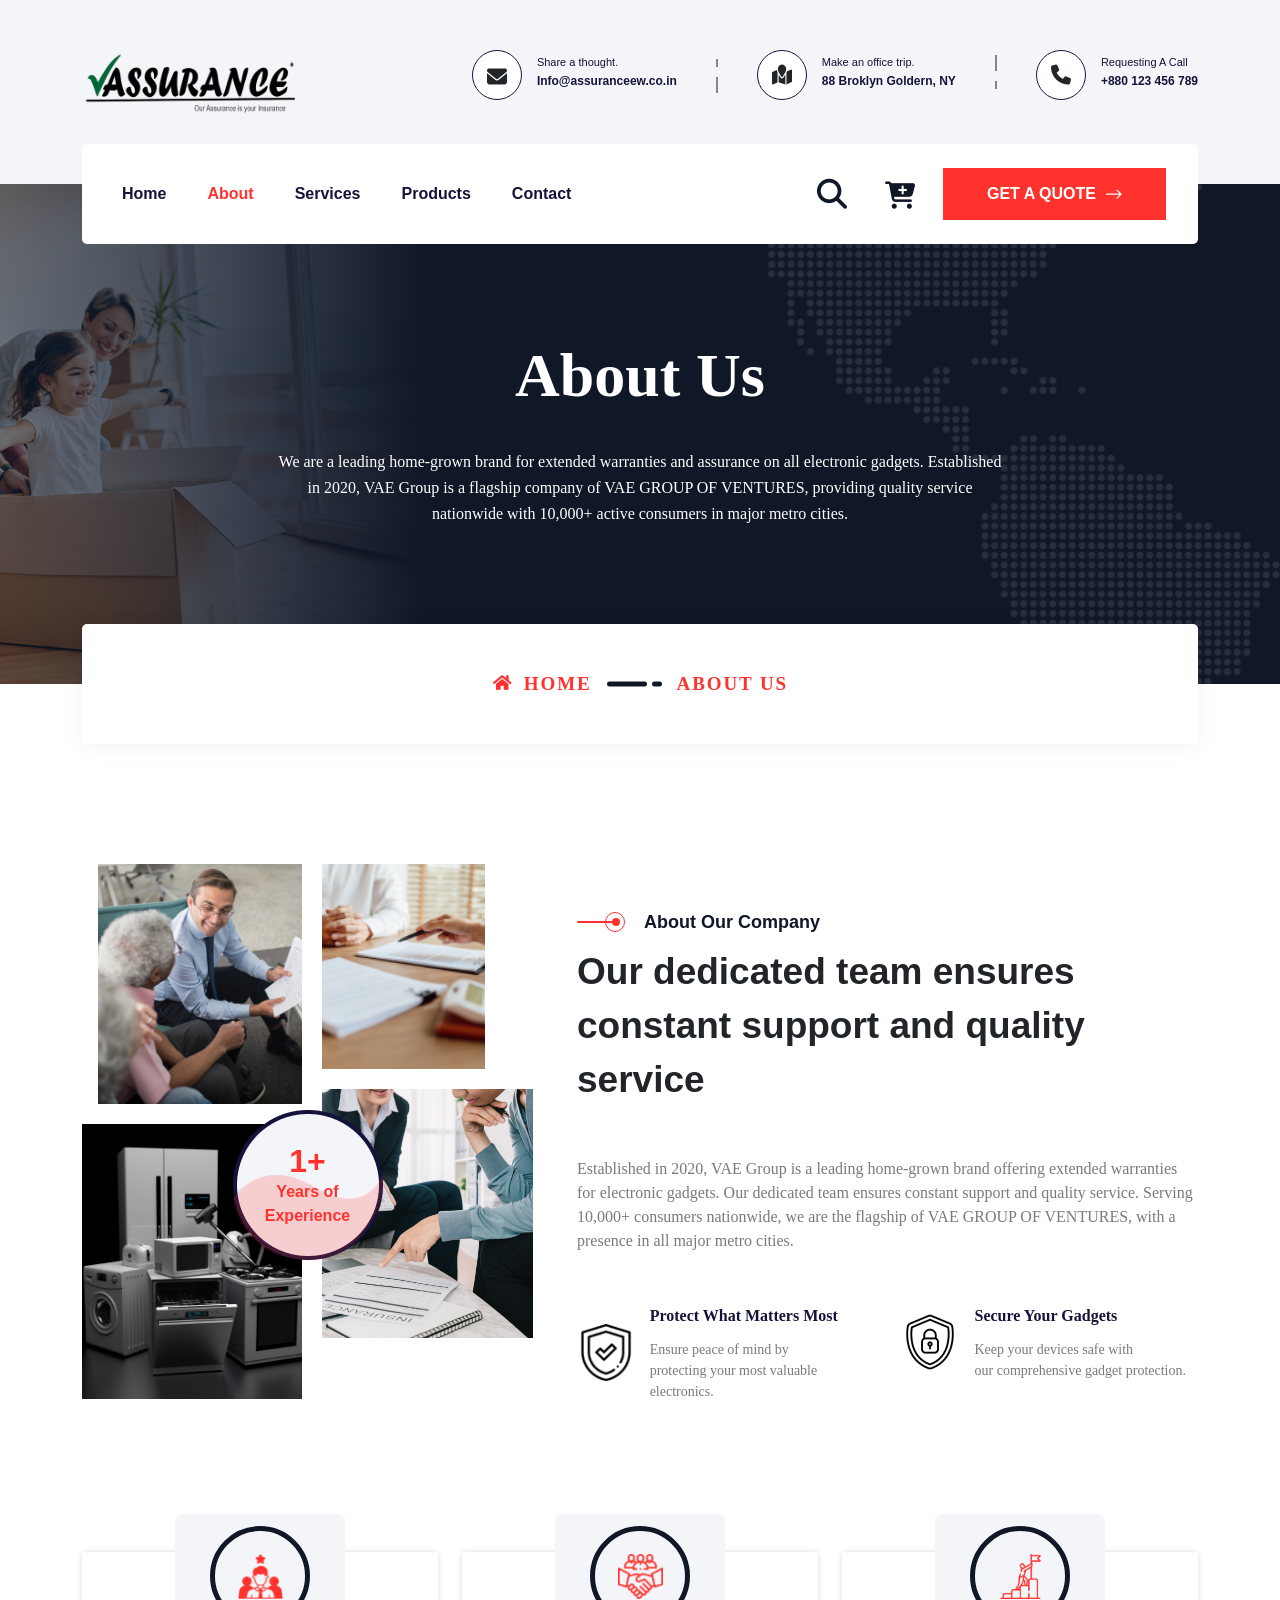
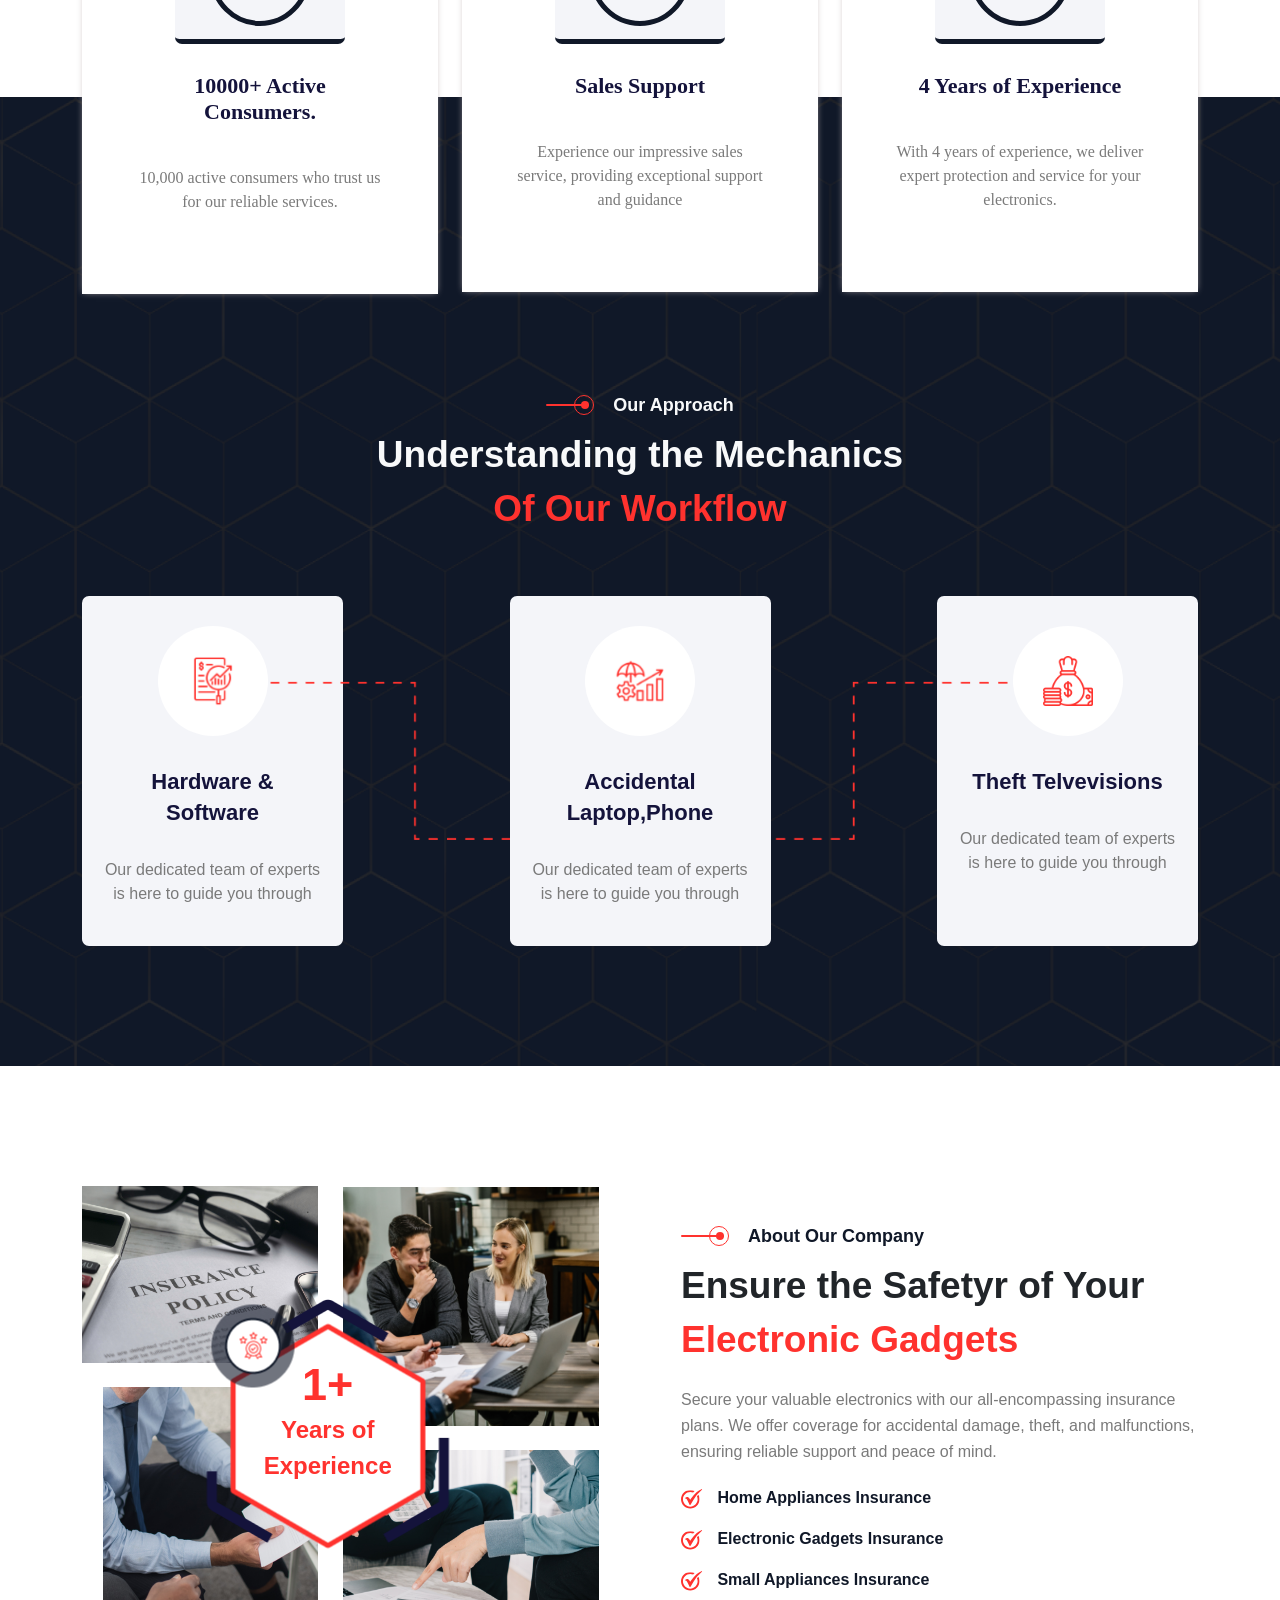
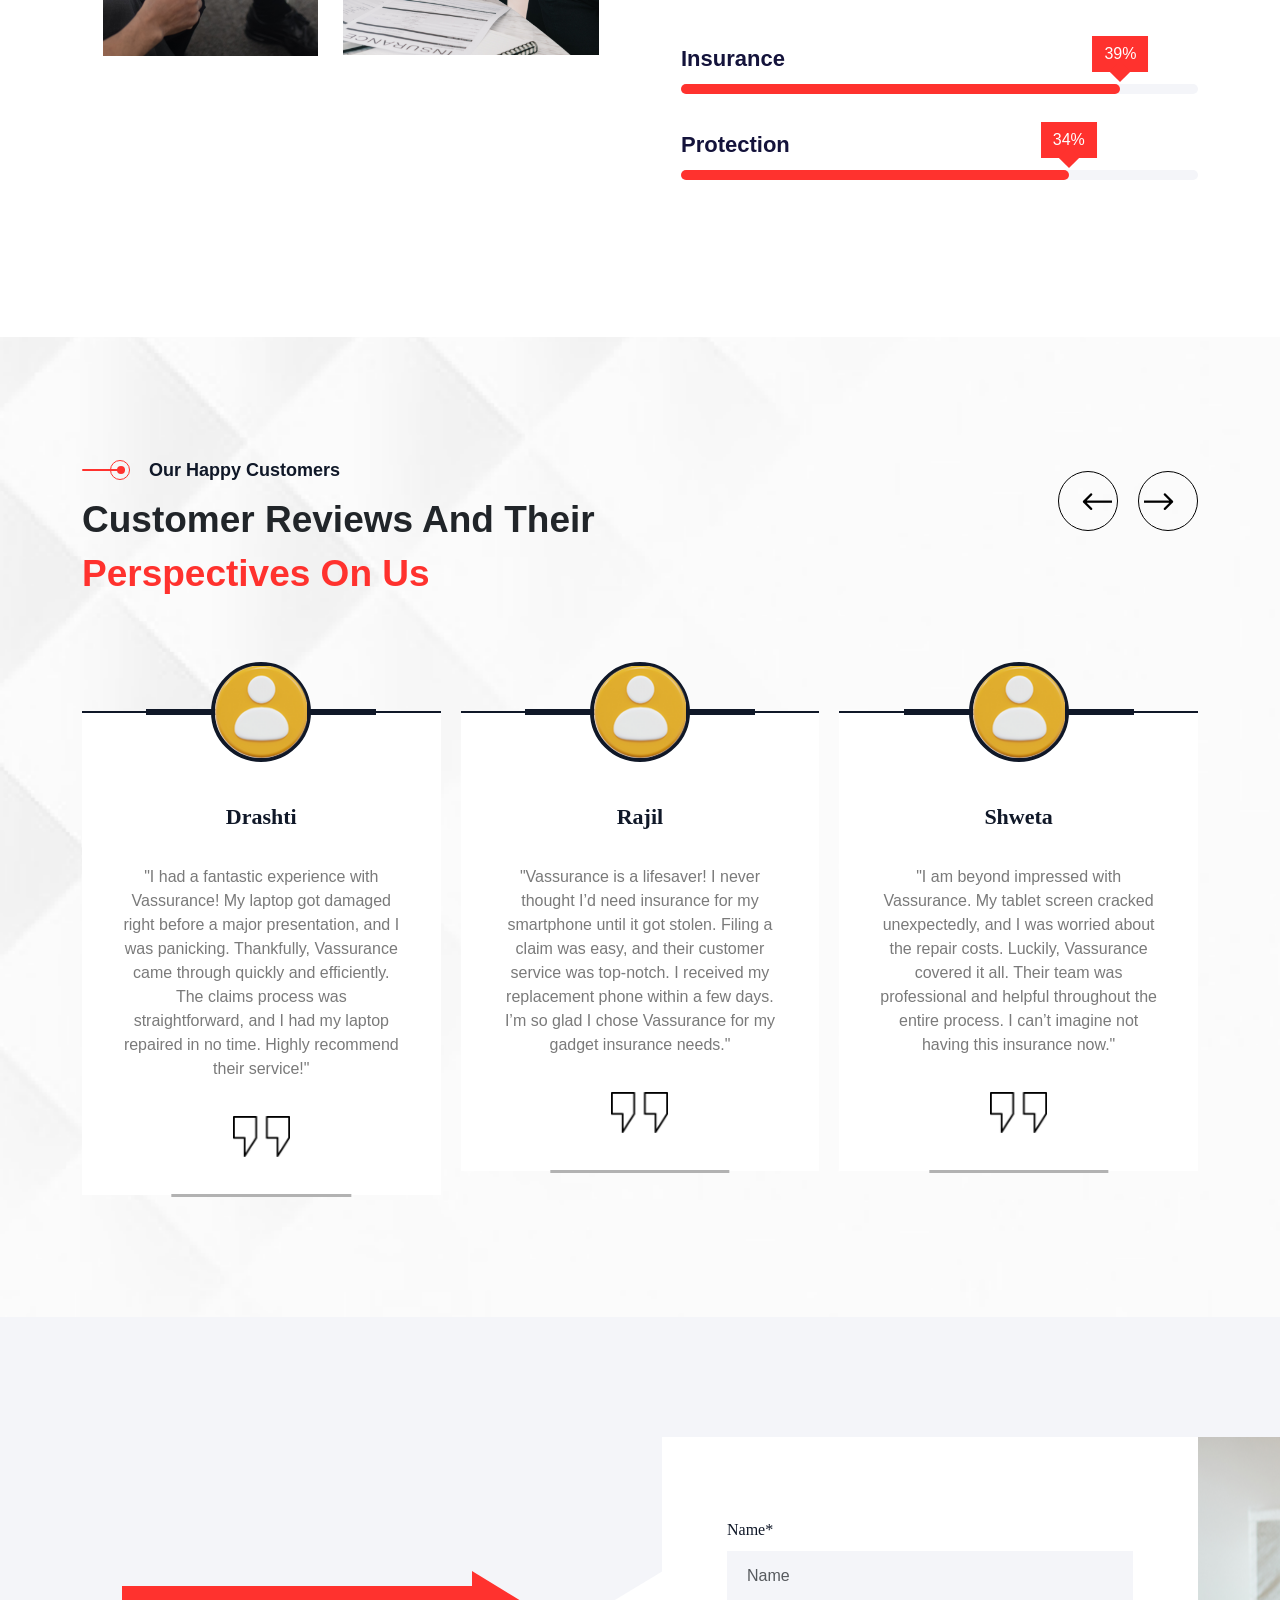
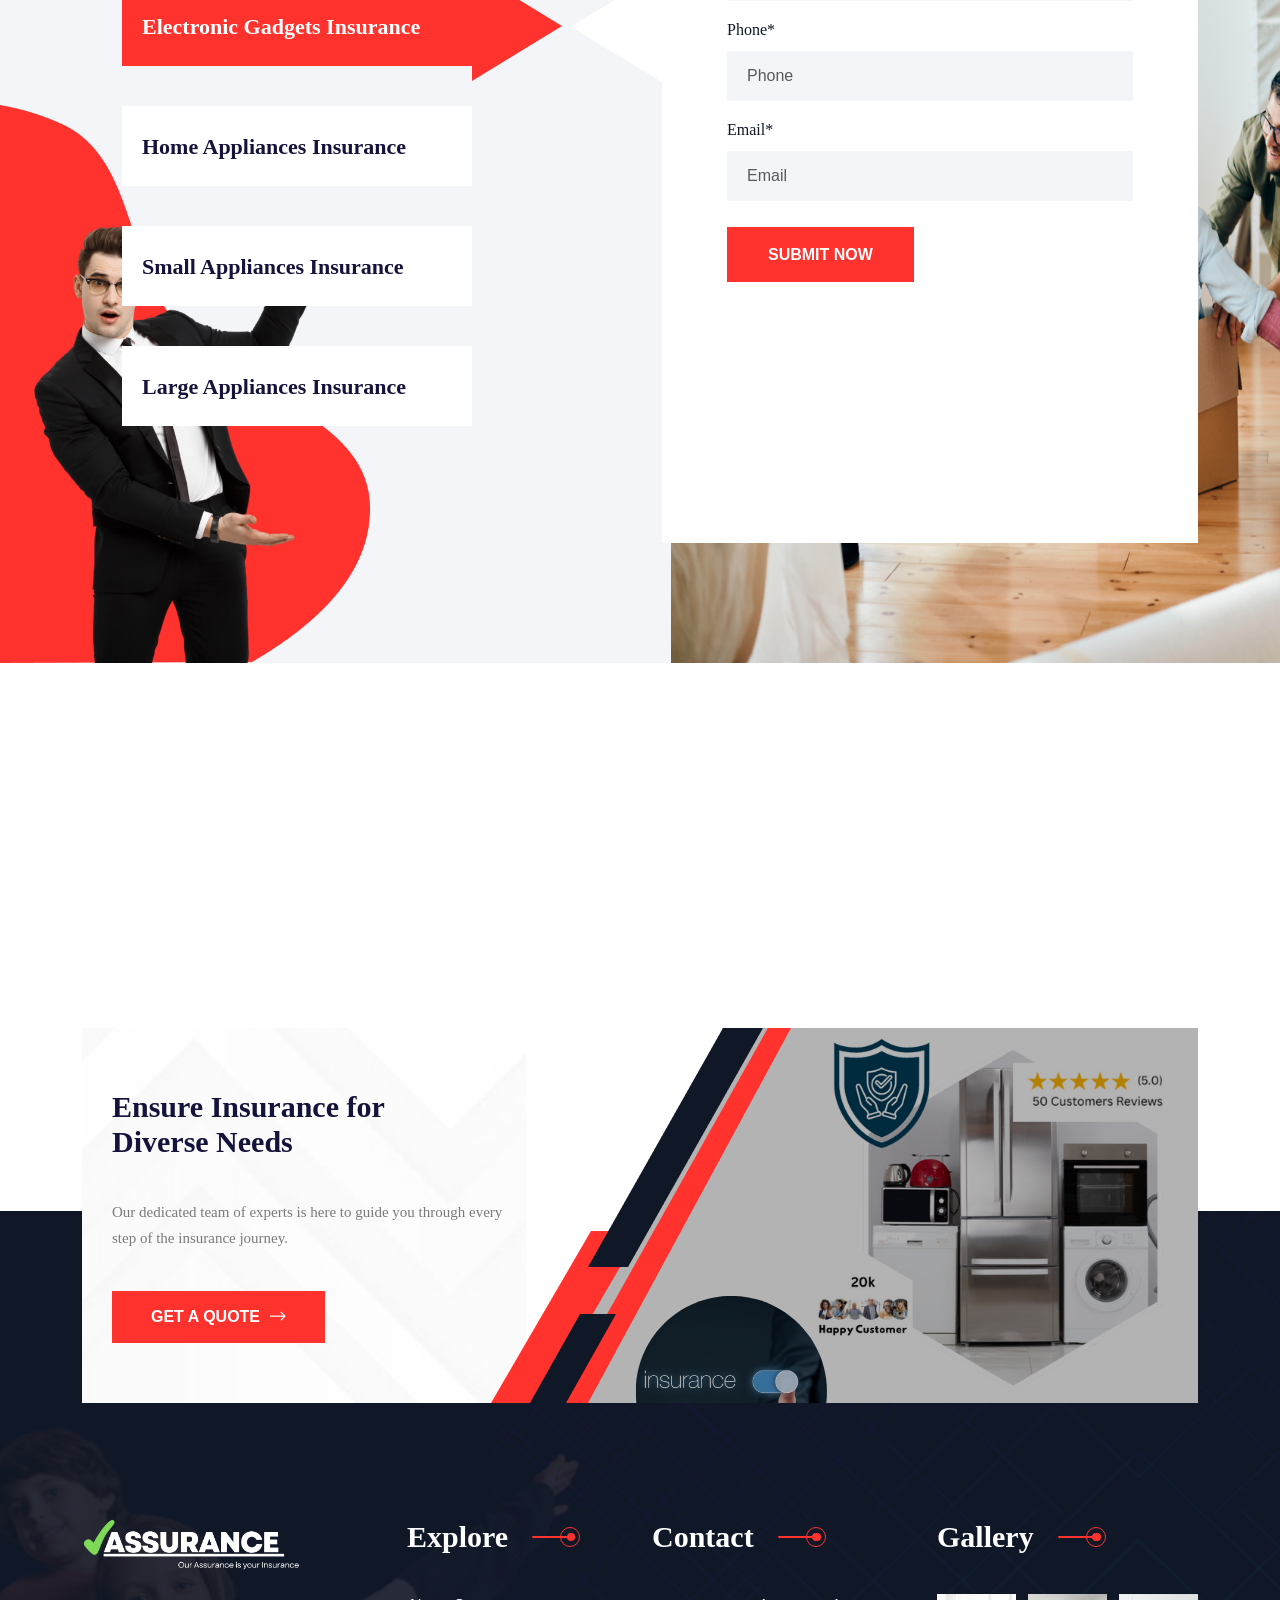
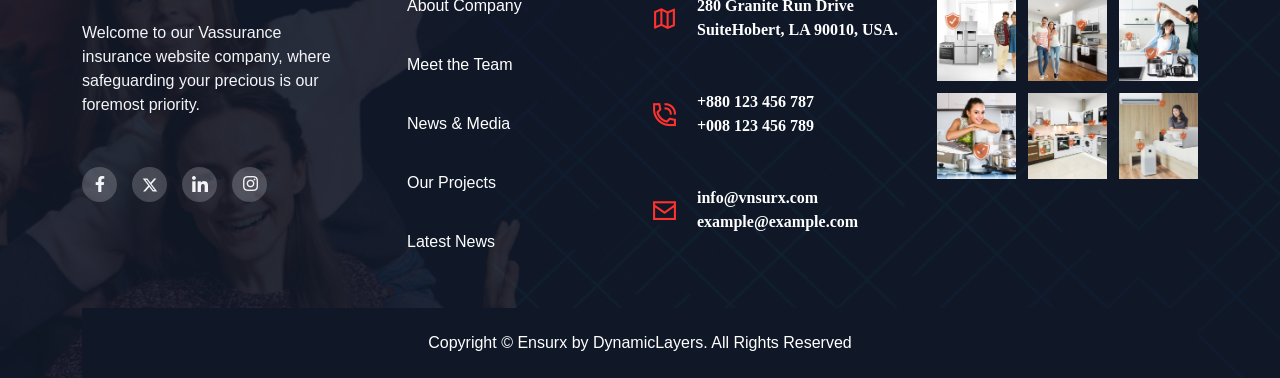
==== about.html @ a8f64250 "insurance logo" ====
<!doctype html>
<html lang="en">
  <head>
    <!-- ======= (REQUIRED META TAGS) ======= -->
    <meta charset="utf-8">
    <meta name="viewport" content="width=device-width, initial-scale=1">

    <!-- ======= (SITE TITLE) ======= -->
    <title>Vassurance - About</title>

    <!-- ======= (SITE ICON) ======= -->
    <link rel="icon" href="assets/images/icon/site-logo.png">

    <!-- ======= (BOOTSTRAP CSS FILE) ======= -->
    <link href="assets/css/bootstrap.min.css" rel="stylesheet">

    <!-- ======= (GOOGLE FONT CSS FILE) ======= -->
    <link rel="stylesheet" href="assets/css/google.font.css">

    <!-- ======= (ICONLY ICON FILE) ======= -->
    <link rel="stylesheet" href="assets/ensurx-font/iconly.min.css">
    
    <!-- ======= (OWL CAROUSEL CSS) ======= -->
    <link rel="stylesheet" href="assets/css/owl.carousel.min.css">
    <link rel="stylesheet" href="assets/css/owl.theme.default.min.css">

    <!-- ======= (CUSTOM CSS FILE) ======= -->
    <link rel="stylesheet" href="assets/css/style.css">

    <!-- ======= (CUSTOM RESPONSIVE CSS) ======= -->
    <link rel="stylesheet" href="assets/css/media.css">
  </head>

  <body>

    <!-- ======= (HEADER START) ======= -->
    <header id="home">

      <div class="top_header">
        <div class="container">
          <div class="row">
            
            <div class="col-md-3">
              <div class="main_logo">
                <a href="#"> <img src="assets/images/logo/logo1.png" class="img-fluid" alt="logo"> </a>
            </div>
            </div>

            <div class="col-md-9 ms-auto">
              <div class="header_info_wrapper">

                <div class="header_info ">
                    <div class="icon">
                        <i class="ensurx-mail"></i>
                    </div>
                    <div class="content">
                        <h3>Share a thought.</h3>
                        <a href="mailto:example@info.com"> Info@assuranceew.co.in</a>
                    </div>
                </div>

                <div class="header_info info_divider">
                    <div class="icon">
                        <i class="ensurx-location"></i>
                    </div>
                    <div class="content">
                        <h3>Make an office trip.</h3>
                        <a href="#">88 Broklyn Goldern, NY</a> 
                    </div> 
                    <span class="divider_big"></span>       
                    <span class="divider_small"></span>
                </div>

                <div class="header_info info_divider">
                    <div class="icon">
                        <i class="ensurx-call"></i>
                    </div>
                    <div class="content">
                        <h3>Requesting A Call</h3>
                        <a href="tel:(880)123456789">+880 123 456 789</a> 
                    </div>
                    <span class="divider_small_2"></span>
                    <span class="divider_big_2"></span>
                </div>
              </div>
            </div>

          </div>
        </div>
      </div>

      <div class="main_header">
        <nav class="navbar navbar-expand-lg">
            <div class="container">
              <a class="navbar-brand" href="#"><img src="assets/images/logo/logo.png" class="img-fluid" alt=""></a>
              <button class="navbar-toggler" type="button" data-bs-toggle="collapse" data-bs-target="#navbarSupportedContent" aria-controls="navbarSupportedContent" aria-expanded="false" aria-label="Toggle navigation">
                <span class="navbar-toggler-icon"></span>
              </button>
    
              <div class="nav_main collapse navbar-collapse" id="navbarSupportedContent">
                <ul class="navbar-nav me-auto mb-2 mb-lg-0">
                  <li class="nav-item">
                    <a class="nav-link " href="index.html">Home</a>
                  </li>
                  <li class="nav-item">
                    <a class="nav-link active" href="about.html">About</a>
                  </li>
                  <li class="nav-item">
                    <a class="nav-link " href="service-details.html">Services</a>
                  </li> 
                  <li class="nav-item">
                    <a class="nav-link " href="projects.html">Products</a>
                  </li>
                  
                  <li class="nav-item">
                    <a class="nav-link" href="contact.html">Contact</a>
                  </li>
                </ul>
                <form class="d-flex navbar_buttons" role="search">
                  <div class="search-bar">
                    <input  class="search-input" placeholder="Search here..." tabindex="0">
                  <a href="#" class="search-submit"><i class="ensurx-search"></i></a>
                  </div>
                  <button class="btn" type="submit"><i class="ensurx-cart"></i></button>
                  <a href="#" class="common_btn">Get A Quote<i class="ensurx-arrow-right"></i></a>
                </form>
              </div>
            </div>
          </nav>
    </div>
    </header>
    <!-- ======= (HEADER END) ======= -->

<main class="about_page_id">
      <!-- ======= (COMMON-BANNER SECTION START) ======= -->
      <section class="common_banner_section">

        <div class="common_banner_content">
           <div class="container">
            <div class="row justify-content-center">
                <div class="col-md-8">
                    <div class="common_banner_content">
                        <h1>About Us</h1>
                        <p>We are a leading home-grown brand for extended warranties and assurance on all electronic gadgets. Established in 2020, VAE Group is a flagship company of VAE GROUP OF VENTURES, providing quality service nationwide with 10,000+ active consumers in major metro cities.</p>
                    </div>
                </div>
            </div>
           </div>
        </div>

        <div class="common_banner_bottom">
            <div class="container">
                <div class="row">
                    <div class="col-md-12">
                        <div class="common_banner_bottom_content">
                            <div class="text_home common_divider">
                                <div class="icon">
                                  <i class="ensurx-home"></i>
                                </div>
                                <a href="index.html">home</a>
                            </div>
                            <div class="text_home">
                                <a href="about.html">About Us</a>
                            </div>
                        </div>
                    </div>
                </div>
            </div>
        </div>

        

</section>
 <!-- ======= (COMMON-BANNER SECTION END) ======= -->
  
    
    <!-- ======= (ABOUT COMPANY SECTION START) ======= -->
    <section class="about_company_section">
        <div class="container">
            <div class="row align-items-center">
                <div class="col-md-12 col-lg-5">
                    <div class="company_left_wrapper">
                        <div class="company_separate_left">
                            <img src="assets/images/img/about-company-left-top.png" class="img-fluid ms-3" alt="">
                            <img src="assets/images/img/about-company-left-bottom.png" class="img-fluid" alt="">
                        </div>
                        <div class="company_left_middle text-center">
                            <h2><span class="counter">4</span><span>+</span></h2>
                            <p>Years of <br> Experience</p>
                        </div>
                        <div class="company_separate_right">
                            <img src="assets/images/img/about-company-shape.png" class="img-fluid me-5" alt="">
                            <img src="assets/images/img/about-company-left-right.png" class="img-fluid" alt="">
                        </div>

                    </div>
                </div>
                <div class="col-md-12 col-lg-7 mt-5">
                    <div class="company_right_main">
                        <div class="common_heading">
                            <div class="title_style justify-content-start">
                              <span></span><h3>About Our Company</h3>
                            </div>
                            <h2>Our dedicated team ensures <br> constant support and quality service <span>  </span> </h2>
                        </div>
                        <p>Established in 2020, VAE Group is a leading home-grown brand offering extended warranties for electronic gadgets. Our dedicated team ensures constant support and quality service. Serving 10,000+ consumers nationwide, we are the flagship of VAE GROUP OF VENTURES, with a presence in all major metro cities. </p>
                        <div class="company_right_item">
                            <div class="row">
                                <div class="col-md-6">
                                    <div class="company_right_item_wrapper">
                                        <div class="company_right_icon">
                                            <img src="assets/images/icon/shield.png" class="img-fluid" alt="">
                                        </div>
                                        <div class="company_right_content">
                                            <h6>Protect What Matters Most</h6>
                                            <p>Ensure peace of mind by <br> protecting your most valuable electronics. </p>
                                        </div>
                                    </div>
                                </div>
                                <div class="col-md-6">
                                    <div class="company_right_item_wrapper">
                                        <div class="company_right_icon">
                                            <img src="assets/images/icon/shield1.png" class="img-fluid" alt="">
                                        </div>
                                        <div class="company_right_content">
                                            <h6>Secure Your Gadgets</h6>
                                            <p>Keep your devices safe with <br> our comprehensive gadget protection. </p>
                                        </div>
                                    </div>
                                </div>
                            </div>
                        </div>
                    </div>
                </div>
            </div>
        </div>
    </section>
    <!-- ======= (ABOUT COMPANY SECTION END) ======= -->

    <!-- ======= (MECHANICS SECTION START) ======= -->
    <div class="mechanics_section_wrapper">
        
            <!-- ======= (WORKING PROCESS SECTION START) ======= -->
            <section class="working_process_section">
            <div class="container">
            <div class="row">
                <div class="col-md-8 m-auto text-light">
                <div class="common_heading text-center">
                    <div class="title_style">
                    <span></span><h3 class="text-light">Our Approach</h3>
                    </div>
                    <h2> Understanding the Mechanics <br> <span> Of Our Workflow</span> </h2>
                </div>
                </div>
            </div>
            <div class="working_process_wrapper">
                <div class="working_line">
                <img src="assets/images/bg/working-line.png" class="img-fluid" alt="">
                </div>
                <div class="row justify-content-between">
    
                <div class="col-md-3 text-center">
                    <div class="working_item">
                    <div class="working_icon ">
                        <img src="assets/images/icon/working-icon1.svg" class="img-fluid" alt="">
                    </div>
                    <h4>Hardware & Software</h4>
                    <p>Our dedicated team of experts is here to guide you through</p>
                    </div>
                </div>
    
                <div class="col-md-3 z-0 text-center">
                    <div class="working_item">
                    <div class="working_icon ">
                        <img src="assets/images/icon/working-icon2.svg" class="img-fluid" alt="">
                    </div>
                    <h4>Accidental Laptop,Phone</h4>
                    <p>Our dedicated team of experts is here to guide you through</p>
                    </div>
                </div>
    
                <div class="col-md-3 text-center">
                    <div class="working_item z-1">
                    <div class="working_icon">
                        <img src="assets/images/icon/working-icon3.svg" class="img-fluid" alt="">
                    </div>
                    <h4>Theft Telvevisions </h4>
                    <p>Our dedicated team of experts is here to guide you through</p>
                    </div>
                </div>
    
                </div>
            </div>
            </div>
            </section>
            <!-- ======= (WORKING PROCESS SECTION END) ======= -->

            <section class="mechanics_section">
                <div class="container">
                    <div class="row gy-5 justify-content-around">
                        <div class="col-md-6 col-lg-4">
                            <div class="mechanics_item">
                                <div class="mechanics_icon_wrapper">
                                   <div class="mechanics_icon">
                                    <img src="assets/images/icon/mechanics-item1.svg" class="img-fluid" alt="">
                                   </div>
                                </div>
                                <h4>10000+ Active<br>Consumers. </h4>
                                <p>10,000 active consumers who trust us for our reliable services.</p>
                            </div>
                        </div>
                        <div class="col-md-6 col-lg-4" >
                            <div class="mechanics_item">
                                <div class="mechanics_icon_wrapper">
                                   <div class="mechanics_icon">
                                    <img src="assets/images/icon/mechanics-item2.svg" class="img-fluid" alt="">
                                   </div>
                                </div>
                                <h4>Sales Support</h4>
                                <p>Experience our impressive sales service, providing exceptional support and guidance</p>
                            </div>
                        </div>
                        <div class="col-md-6 col-lg-4">
                            <div class="mechanics_item">
                                <div class="mechanics_icon_wrapper">
                                   <div class="mechanics_icon">
                                    <img src="assets/images/icon/mechanics-item3.svg" class="img-fluid" alt="">
                                   </div>
                                </div>
                                <h4>4 Years of Experience</h4>
                                <p>With 4 years of experience, we deliver expert protection and service for your electronics.</p>
                            </div>
                        </div>
                    </div>
                </div>
            </section>

    </div>
    <!-- ======= (MECHANICS SECTION END) ======= -->
       <!-- ======= (ABOUT SECTION START) ======= -->
    <section class="about_section">
      <div class="container">
        <div class="row">
          <div class="col-lg-6 col-md-12">
            <div class="about_left">

              <div class="separate_left">
                <img src="assets/images/img/about1.png" class="img-fluid mb-4 text-right" alt="">
                <img src="assets/images/img/about3.png" class="img-fluid" alt="">
              </div>

              <div class="separate_right">
                <img src="assets/images/img/about2.png" class="img-fluid mb-4 " alt="">
                <img src="assets/images/img/about4.png" class="img-fluid" alt="">
              </div>

              <div class="about_left_middle">
                <div class="about_left_middle_wrapper">
                  <img src="assets/images/bg/about-left-shape.png" class="img-fluid about_left_shape" alt="">
                  <img src="assets/images/bg/about-left-bg.png" class="img-fluid about_left_bg" alt="">
                  <img src="assets/images/icon/about-left-icon.png" class="img-fluid about_left_icon" alt="">
                  <div class="about_left_counter text-center">
                    <h2><span class="counter">4</span><span>+</span></h2>
                    <p>Years of <br> Experience</p>
                  </div>
                </div>
              </div>
             
              
            </div>
          </div>
          <div class="col-lg-6 col-md-12">
            <div class="about_right">

              <div class="common_heading">
                <div class="title_style ">
                  <span></span><h3>About Our Company</h3>
                </div>
                <h2> Ensure the Safetyr of Your<br> <span> Electronic Gadgets </span> </h2>
               </div>
              
               <p>Secure your valuable electronics with our all-encompassing insurance plans. We offer coverage for accidental damage, theft, and malfunctions, ensuring reliable support and peace of mind.</p>

               <div class="list_group">
                <ul class="p-0">
                  <li><img src="assets/images/icon/tick-mark.svg" class="img-fluid" alt=""> Home Appliances Insurance</li>
                  <li><img src="assets/images/icon/tick-mark.svg" class="img-fluid" alt=""> Electronic Gadgets Insurance</li>
                  <li><img src="assets/images/icon/tick-mark.svg" class="img-fluid" alt=""> Small Appliances Insurance</li>
                </ul>
               </div>

               <div class="about_progress_bar">

                <div class="skill-main">
                  <div class="skill-wrrap">
                    <div class="skill-name">Insurance</div>
                    <div class="skill-bar">
                      <div class="skill-per" data-per="85"></div>
                    </div>
                  </div>
            
                  <div class="skill-wrrap">
                    <div class="skill-name">Protection</div>
                    <div class="skill-bar">
                      <div class="skill-per" data-per="75"></div>
                    </div>
                  </div>
                </div>

               </div>

            </div>
          </div>
        </div>
      </div>
    </section>
     <!-- ======= (ABOUT SECTION END) ======= -->
    <!-- ======= (MECHANICS SECTION END) ======= -->

    

    <!-- ======= (CUSTOMER REVIEW SECTION START) ======= -->
    <section class="customer_review_section">
        <div class="container">
            <div class="col-md-12">
                <div class="customer_review_main">
                    <div class="common_heading">
                        <div class="title_style ">
                          <span></span><h3>Our Happy Customers</h3>
                        </div>
                        <h2>Customer Reviews And Their  <br><span>Perspectives On Us </span> </h2>
                       </div>
                       <div class="review_carousel owl-carousel">
                        <div class="review_item">
                            <div class="review_author">
                                <div class="review_author_line">
                                    <img src="assets/images/avatar/review.png" class="img-fluid" alt="">
                                </div>
                            </div>
                            <h4>Drashti</h4>
                            
                            <p>"I had a fantastic experience with Vassurance! My laptop got damaged right before a major presentation, and I was panicking. Thankfully, Vassurance came through quickly and efficiently. The claims process was straightforward, and I had my laptop repaired in no time. Highly recommend their service!" </p>
                           <div class="review_quote ">
                            <img src="assets/images/icon/quote-red.svg" class="img-fluid" alt="">
                           </div>
                        </div>
                        <div class="review_item">
                            <div class="review_author">
                                <div class="review_author_line">
                                    <img src="assets/images/avatar/review.png" class="img-fluid" alt="">
                                </div>
                            </div>
                            <h4>Rajil</h4>
                            
                            <p>"Vassurance is a lifesaver! I never thought I’d need insurance for my smartphone until it got stolen. Filing a claim was easy, and their customer service was top-notch. I received my replacement phone within a few days. I’m so glad I chose Vassurance for my gadget insurance needs." </p>
                           <div class="review_quote ">
                            <img src="assets/images/icon/quote-red.svg" class="img-fluid" alt="">
                           </div>
                        </div>
                        <div class="review_item">
                            <div class="review_author">
                                <div class="review_author_line">
                                    <img src="assets/images/avatar/review.png" class="img-fluid" alt="">
                                </div>
                            </div>
                            <h4>Shweta</h4>
                            
                            <p>"I am beyond impressed with Vassurance. My tablet screen cracked unexpectedly, and I was worried about the repair costs. Luckily, Vassurance covered it all. Their team was professional and helpful throughout the entire process. I can’t imagine not having this insurance now."</p>
                           <div class="review_quote ">
                            <img src="assets/images/icon/quote-red.svg" class="img-fluid" alt="">
                           </div>
                        </div>
                        <div class="review_item">
                            <div class="review_author">
                                <div class="review_author_line">
                                    <img src="assets/images/avatar/review.png" class="img-fluid" alt="">
                                </div>
                            </div>
                            <h4>Ridhima</h4>
                           
                            <p>"Vassurance provides excellent coverage and outstanding customer service. My gaming console malfunctioned, and Vassurance made the repair process hassle-free. The claim was approved quickly, and I was back to gaming in no time. If you own expensive gadgets, Vassurance is a must-have!" </p>
                           <div class="review_quote ">
                            <img src="assets/images/icon/quote-red.svg" class="img-fluid" alt="">
                           </div>
                        </div>
                       </div>
                </div>
            </div>
        </div>
    </section>
    <!-- ======= (CUSTOMER REVIEW SECTION START) ======= -->

    <!-- ======= (CONTACT SECTION START) ======= -->
    <section class="contact_section">
      <div class="contact_bottom">
        <img src="assets/images/bg/contact-shape.png" class="img-fluid" alt="">
      </div>
      <div class="contact_man">
        <img src="assets/images/bg/contact-man.png" class="img-fluid" alt="">
      </div>

      <div class="container">
        <div class="row align-items-center">
          
          <div class="col-lg-6 col-md-12">
          
            <div class="contact_left nav nav-tabs ms-auto " id="nav-tab" role="tablist">

              <div class="insurance_wrapper nav-link active" id="life_insure_tab" data-bs-toggle="tab" data-bs-target="#life_insure"  role="tab" aria-controls="life_insure" aria-selected="true">
                <div class="insurance_logo">
                 
                </div>
                <h4>Electronic Gadgets Insurance </h4>
                
                <div class="triangle_left">
                  <img src="assets/images/icon/triangle-left.svg" class="img-fluid" alt="">
                </div>
                <div class="triangle_right">
                  <img src="assets/images/icon/triangle-right.svg" class="img-fluid" alt="">
                </div>
              </div>

              <div class="insurance_wrapper nav-link" id="fire_insure_tab" data-bs-toggle="tab" data-bs-target="#fire_insure"  role="tab" aria-controls="fire_insure" aria-selected="false">
                <div class="insurance_logo">
                  
                </div>
                <h4> Home Appliances Insurance </h4>
               
              <div class="triangle_left">
                <img src="assets/images/icon/triangle-left.svg" class="img-fluid" alt="">
              </div>
              <div class="triangle_right">
                <img src="assets/images/icon/triangle-right.svg" class="img-fluid" alt="">
              </div>
              </div>

              <div class="insurance_wrapper nav-link" id="car_insure_tab" data-bs-toggle="tab" data-bs-target="#car_insure" role="tab" aria-controls="car_insure" aria-selected="false">
                <div class="insurance_logo">
                 
                </div>
                <h4> Small Appliances Insurance</h4>
                
              <div class="triangle_left">
                <img src="assets/images/icon/triangle-left.svg" class="img-fluid" alt="">
              </div>
              <div class="triangle_right">
                <img src="assets/images/icon/triangle-right.svg" class="img-fluid" alt="">
              </div>
              </div>

              <div class="insurance_wrapper nav-link" id="health_insure_tab" data-bs-toggle="tab" data-bs-target="#health_insure" role="tab" aria-controls="health_insure" aria-selected="false">
                <div class="insurance_logo">
                  
                </div>
                <h4> Large Appliances Insurance </h4>
               
              <div class="triangle_left">
                <img src="assets/images/icon/triangle-left.svg" class="img-fluid" alt="">
              </div>
              <div class="triangle_right">
                <img src="assets/images/icon/triangle-right.svg" class="img-fluid" alt="">
              </div>
              </div>

              

            </div>
          </div>

          <div class="col-lg-6 col-md-12 tab-content" id="nav-tabContent">
            <div class="contact_right tab-pane fade show active ms-auto" id="life_insure" role="tabpanel" aria-labelledby="life_insure_tab" tabindex="0">
              
              <form class="row g-3">
                <div class="col-12">
                  <label  class="form-label">Name*</label>
                  <input type="text" class="form-control" placeholder="Name">
                </div>
                
                <div class="col-md-12">
                  <label  class="form-label">Phone*</label>
                  <input type="number" class="form-control"  placeholder="Phone">
                </div>
                <div class="col-md-12">
                  <label  class="form-label">Email*</label>
                  <input type="email" class="form-control" placeholder="Email">
                </div>
                <div style="height: 10px;width: 10px;"></div>
                <div class="col-12">
                 <a href="#" class="common_btn">SUBMIT NOW</a>
                </div>
              </form>
            </div>
            <div class="contact_right tab-pane fade ms-auto" id="fire_insure" role="tabpanel" aria-labelledby="fire_insure_tab" tabindex="0">
              
              <form class="row g-3">
                <div class="col-12">
                  <label  class="form-label">Name*</label>
                  <input type="text" class="form-control" placeholder="Name">
                </div>
                
                <div class="col-md-12">
                  <label  class="form-label">Phone*</label>
                  <input type="number" class="form-control"  placeholder="Phone">
                </div>
                <div class="col-md-12">
                  <label  class="form-label">Email*</label>
                  <input type="email" class="form-control" placeholder="Email">
                </div>
                <div style="height: 10px;width: 10px;"></div>
                <div class="col-12">
                 <a href="#" class="common_btn">SUBMIT NOW</a>
                </div>
              </form>
            </div>
            <div class="contact_right tab-pane fade ms-auto" id="car_insure" role="tabpanel" aria-labelledby="car_insure_tab" tabindex="0">
              
              <form class="row g-3">
                <div class="col-12">
                  <label  class="form-label">Name*</label>
                  <input type="text" class="form-control" placeholder="Name">
                </div>
                
                <div class="col-md-12">
                  <label  class="form-label">Phone*</label>
                  <input type="number" class="form-control"  placeholder="Phone">
                </div>
                <div class="col-md-12">
                  <label  class="form-label">Email*</label>
                  <input type="email" class="form-control" placeholder="Email">
                </div>
                <div style="height: 10px;width: 10px;"></div>
                <div class="col-12">
                 <a href="#" class="common_btn">SUBMIT NOW</a>
                </div>
              </form>
            </div>
            <div class="contact_right tab-pane fade ms-auto" id="health_insure" role="tabpanel" aria-labelledby="health_insure_tab" tabindex="0">
              
              <form class="row g-3">
                <div class="col-12">
                  <label  class="form-label">Name*</label>
                  <input type="text" class="form-control" placeholder="Name">
                </div>
                
                <div class="col-md-12">
                  <label  class="form-label">Phone*</label>
                  <input type="number" class="form-control"  placeholder="Phone">
                </div>
                <div class="col-md-12">
                  <label  class="form-label">Email*</label>
                  <input type="email" class="form-control" placeholder="Email">
                </div>
                <div style="height: 10px;width: 10px;"></div>
                <div class="col-12">
                 <a href="#" class="common_btn">SUBMIT NOW</a>
                </div>
              </form>
            </div>
            <div class="contact_right tab-pane fade ms-auto" id="marriage_insure" role="tabpanel" aria-labelledby="marriage_insure_tab" tabindex="0">
              
              <form class="row g-3">
                <div class="col-12">
                  <label  class="form-label">Name*</label>
                  <input type="text" class="form-control" placeholder="Name">
                </div>
                
                <div class="col-md-12">
                  <label  class="form-label">Phone*</label>
                  <input type="number" class="form-control"  placeholder="Phone">
                </div>
                <div class="col-md-12">
                  <label  class="form-label">Email*</label>
                  <input type="email" class="form-control" placeholder="Email">
                </div>
                <div style="height: 10px;width: 10px;"></div>
                <div class="col-12">
                 <a href="#" class="common_btn">SUBMIT NOW</a>
                </div>
              </form>
            </div>
            
          </div>
          
        </div>
      </div>
 
    </section>
    <!-- ======= (CONTACT SECTION END) ======= -->

  <!-- ======= (CLIENT SECTION START) ======= -->
  <section class="client_section">
    <div class="container-fluid">
      <div class="row">
        <div class="col-md-12">
          <div class="owl-carousel client_carousel">

            <div class="client_item">
              <img src="assets/images/logo/client1.png" class="img-fluid" alt="">
            </div>
            <div class="client_item">
              <img src="assets/images/logo/client2.png" class="img-fluid" alt="">
            </div>
            <div class="client_item">
              <img src="assets/images/logo/client3.png" class="img-fluid" alt="">
            </div>
            <div class="client_item">
              <img src="assets/images/logo/client4.png" class="img-fluid" alt="">
            </div>
            <div class="client_item">
              <img src="assets/images/logo/client5.png" class="img-fluid" alt="">
            </div>
            <div class="client_item">
              <img src="assets/images/logo/client6.png" class="img-fluid" alt="">
            </div>
            <div class="client_item">
              <img src="assets/images/logo/client7.png" class="img-fluid" alt="">
            </div>
          
          </div>
        </div>
      </div>
    </div>
  </section>
  <!-- ======= (CLIENT SECTION END) ======= -->
  


    

</main>

<!-- ======= ( FOOTER SECTION START ) ======= -->
<footer>

  <section class="call_action_section">
    <div class="container">
      <div class="row">
        <div class="col-md-12">
          <div class="call_action_main">
            <div class="call_action_left">
              <h3>Ensure Insurance for <br> Diverse Needs</h3>
              <p>Our dedicated team of experts is here to guide you through every <br> step of the insurance journey.</p>
              <a href="#" class="common_btn">GET A QUOTE <i class="ensurx-arrow-right"></i></a>
              </div>
  
              <div class="call_action_right">
                <img src="assets/images/img/call-to-action.png" class="img-fluid" alt="">
              </div>
              <div class="call_action_shadow">
                <img src="assets/images/bg/call-to-action-shadow.png" class="img-fluid" alt="">
              </div>
              <div class="call_action_shape">
                <img src="assets/images/bg/call-to-action-shape.png" class="img-fluid" alt="">
              </div>
          </div>
        </div>
      </div>
    </div>
  </section>

  <div class="footer_section">
    <div class="container">
      <div class="row gy-5">
        <div class="col-md-3 col-sm-6">
          <div class="footer_first">
            <img src="assets/images/logo/footer-logo.png" class="img-fluid" alt="">
            <p>Welcome to our Vassurance insurance 
              website company, where safeguarding 
              your precious is our foremost priority.</p>
            <ul>
              <li><a href="#"><i class="ensurx-facebook-solid"></i></a></li>
              <li><a href="#"><i class="ensurx-x-twitter"></i></a></li>
              <li><a href="#"><i class="ensurx-linkedin-solid"></i></a></li>
              <li><a href="#"><i class="ensurx-instagram"></i></a></li>
            </ul>
          </div>
        </div>
        <div class="col-md-3 col-sm-6">
          <div class="footer_explore">
              <div class="title_style">
                <h3>Explore</h3>  <span></span>
              </div>
              <ul>
                <li><a href="about.html">About Company</a></li>
                <li><a href="team.html">Meet the Team</a></li>
                <li><a href="blog.html">News & Media</a></li>
                <li><a href="projects.html">Our Projects</a></li>
                <li><a href="#">Latest News</a></li>
              </ul>
            
          </div>
        </div>
        <div class="col-md-3 col-sm-6">
          <div class="footer_contact">
              <div class="title_style">
                <h3>Contact</h3>  <span></span>
              </div>
             <div class="footer_contact_wrapper">
              <i class="ensurx-footer-map"></i>
              <div class="footer_contact_info">
                <a href="#">280 Granite Run Drive <br> SuiteHobert, LA 90010, USA.</a>
              </div>
             </div>
             <div class="footer_contact_wrapper">
              <i class="ensurx-footer-call"></i>
              <div class="footer_contact_info">
                <a href="tel:+880123456787">+880 123 456 787</a>
                <a href="tel:+008123456789">+008 123 456 789</a>
              </div>
             </div>
             <div class="footer_contact_wrapper">
              <i class="ensurx-footer-mail"></i>
              <div class="footer_contact_info">
                <a href="mailto:info@vnsurx.com">info@vnsurx.com</a>
                <a href="mailto:example@example.com">example@example.com</a>
              </div>
             </div>
            
          </div>
        </div>
        <div class="col-md-3 col-sm-6">
          <div class="footer_gallery">
              <div class="title_style">
                <h3>Gallery</h3>  <span></span>
              </div>
              <ul>
                <li><img src="assets/images/img/footer-gallery1.png" class="img-fluid" alt="img"></li>
                <li><img src="assets/images/img/footer-gallery2.png" class="img-fluid" alt="img"></li>
                <li><img src="assets/images/img/footer-gallery3.png" class="img-fluid" alt="img"></li>
                <li><img src="assets/images/img/footer-gallery4.png" class="img-fluid" alt="img"></li>
                <li><img src="assets/images/img/footer-gallery5.png" class="img-fluid" alt="img"></li>
                <li><img src="assets/images/img/footer-gallery6.png" class="img-fluid" alt="img"></li>
              </ul>
            
          </div>
        </div>
      </div>
    </div>
  </div>

  <div class="footer_bottom">
    <div class="container">
      <div class="row">
          <div class="col-md-12">
              <p>Copyright © Ensurx by DynamicLayers. All Rights Reserved</p>
          </div>
      </div>
    </div>
  </div>
  
</footer>
<!-- ======= ( FOOTER SECTION END ) ======= -->



  
    <!-- ======= (JQUERY CDN FILE) ======= -->
    <script src="assets/js/jquery-1.12.4.min.js"></script>

    <!-- ======= (BOOTSTRAP JS FLIE) ======= -->
    <script src="assets/js/bootstrap.bundle.min.js"></script>
    
    <!-- ======= (OWL CAROUSEL JS FILE) ======= -->
    <script src="assets/js/owl.carousel.min.js"></script>

    <!-- ======= (CUSTOM JS FILE) ======= -->
    <script defer src="assets/js/script.js"></script>

    <!-- ======= (COUNTER UP JS) ======= -->
    <script src="assets/js/jquery.waypoints.min.js"></script>
    <script  src="assets/js/jquery.counterup.min.js"></script>

    <!-- ======= (MIXITUP JS FILE) ======= -->
    <script src="assets/js/mixitup.min.js"></script>

    <script>
      // ANIMATION =================
        // JavaScript
        document.addEventListener('DOMContentLoaded', function() {
          var aboutSection = document.querySelector('.about_section');
          var aboutIcon = document.querySelector('.about_left_icon');

          var observer = new IntersectionObserver(function(entries, observer) {
              entries.forEach(function(entry) {
                  if (entry.isIntersecting) {
                      aboutIcon.classList.add('active');
                      observer.unobserve(aboutSection); // Stop observing once animation starts
                  }
              });
          }, {
              threshold: 0.5 // Adjust the threshold as needed
          });

          observer.observe(aboutSection);
        });
    </script>
 
    
  </body>
</html>
---- assets/css/google.font.css ----
/* vietnamese */
@font-face {
  font-family: 'Archivo';
  font-style: italic;
  font-weight: 100 900;
  font-stretch: 100%;
  src: url(https://fonts.gstatic.com/s/archivo/v19/k3kBo8UDI-1M0wlSfdzyIEkpwTM29hr-8mTYCx-muLRm.woff2) format('woff2');
  unicode-range: U+0102-0103, U+0110-0111, U+0128-0129, U+0168-0169, U+01A0-01A1, U+01AF-01B0, U+0300-0301, U+0303-0304, U+0308-0309, U+0323, U+0329, U+1EA0-1EF9, U+20AB;
}
/* latin-ext */
@font-face {
  font-family: 'Archivo';
  font-style: italic;
  font-weight: 100 900;
  font-stretch: 100%;
  src: url(https://fonts.gstatic.com/s/archivo/v19/k3kBo8UDI-1M0wlSfdzyIEkpwTM29hr-8mTYCx6muLRm.woff2) format('woff2');
  unicode-range: U+0100-02AF, U+0304, U+0308, U+0329, U+1E00-1E9F, U+1EF2-1EFF, U+2020, U+20A0-20AB, U+20AD-20C0, U+2113, U+2C60-2C7F, U+A720-A7FF;
}
/* latin */
@font-face {
  font-family: 'Archivo';
  font-style: italic;
  font-weight: 100 900;
  font-stretch: 100%;
  src: url(https://fonts.gstatic.com/s/archivo/v19/k3kBo8UDI-1M0wlSfdzyIEkpwTM29hr-8mTYCxCmuA.woff2) format('woff2');
  unicode-range: U+0000-00FF, U+0131, U+0152-0153, U+02BB-02BC, U+02C6, U+02DA, U+02DC, U+0304, U+0308, U+0329, U+2000-206F, U+2074, U+20AC, U+2122, U+2191, U+2193, U+2212, U+2215, U+FEFF, U+FFFD;
}
/* vietnamese */
@font-face {
  font-family: 'Archivo';
  font-style: normal;
  font-weight: 100 900;
  font-stretch: 100%;
  src: url(https://fonts.gstatic.com/s/archivo/v19/k3kPo8UDI-1M0wlSV9XAw6lQkqWY8Q82sLySOxK-vA.woff2) format('woff2');
  unicode-range: U+0102-0103, U+0110-0111, U+0128-0129, U+0168-0169, U+01A0-01A1, U+01AF-01B0, U+0300-0301, U+0303-0304, U+0308-0309, U+0323, U+0329, U+1EA0-1EF9, U+20AB;
}
/* latin-ext */
@font-face {
  font-family: 'Archivo';
  font-style: normal;
  font-weight: 100 900;
  font-stretch: 100%;
  src: url(https://fonts.gstatic.com/s/archivo/v19/k3kPo8UDI-1M0wlSV9XAw6lQkqWY8Q82sLyTOxK-vA.woff2) format('woff2');
  unicode-range: U+0100-02AF, U+0304, U+0308, U+0329, U+1E00-1E9F, U+1EF2-1EFF, U+2020, U+20A0-20AB, U+20AD-20C0, U+2113, U+2C60-2C7F, U+A720-A7FF;
}
/* latin */
@font-face {
  font-family: 'Archivo';
  font-style: normal;
  font-weight: 100 900;
  font-stretch: 100%;
  src: url(https://fonts.gstatic.com/s/archivo/v19/k3kPo8UDI-1M0wlSV9XAw6lQkqWY8Q82sLydOxI.woff2) format('woff2');
  unicode-range: U+0000-00FF, U+0131, U+0152-0153, U+02BB-02BC, U+02C6, U+02DA, U+02DC, U+0304, U+0308, U+0329, U+2000-206F, U+2074, U+20AC, U+2122, U+2191, U+2193, U+2212, U+2215, U+FEFF, U+FFFD;
}
/* cyrillic-ext */
@font-face {
  font-family: 'Inter';
  font-style: normal;
  font-weight: 100 900;
  src: url(https://fonts.gstatic.com/s/inter/v13/UcC73FwrK3iLTeHuS_fvQtMwCp50KnMa2JL7SUc.woff2) format('woff2');
  unicode-range: U+0460-052F, U+1C80-1C88, U+20B4, U+2DE0-2DFF, U+A640-A69F, U+FE2E-FE2F;
}
/* cyrillic */
@font-face {
  font-family: 'Inter';
  font-style: normal;
  font-weight: 100 900;
  src: url(https://fonts.gstatic.com/s/inter/v13/UcC73FwrK3iLTeHuS_fvQtMwCp50KnMa0ZL7SUc.woff2) format('woff2');
  unicode-range: U+0301, U+0400-045F, U+0490-0491, U+04B0-04B1, U+2116;
}
/* greek-ext */
@font-face {
  font-family: 'Inter';
  font-style: normal;
  font-weight: 100 900;
  src: url(https://fonts.gstatic.com/s/inter/v13/UcC73FwrK3iLTeHuS_fvQtMwCp50KnMa2ZL7SUc.woff2) format('woff2');
  unicode-range: U+1F00-1FFF;
}
/* greek */
@font-face {
  font-family: 'Inter';
  font-style: normal;
  font-weight: 100 900;
  src: url(https://fonts.gstatic.com/s/inter/v13/UcC73FwrK3iLTeHuS_fvQtMwCp50KnMa1pL7SUc.woff2) format('woff2');
  unicode-range: U+0370-0377, U+037A-037F, U+0384-038A, U+038C, U+038E-03A1, U+03A3-03FF;
}
/* vietnamese */
@font-face {
  font-family: 'Inter';
  font-style: normal;
  font-weight: 100 900;
  src: url(https://fonts.gstatic.com/s/inter/v13/UcC73FwrK3iLTeHuS_fvQtMwCp50KnMa2pL7SUc.woff2) format('woff2');
  unicode-range: U+0102-0103, U+0110-0111, U+0128-0129, U+0168-0169, U+01A0-01A1, U+01AF-01B0, U+0300-0301, U+0303-0304, U+0308-0309, U+0323, U+0329, U+1EA0-1EF9, U+20AB;
}
/* latin-ext */
@font-face {
  font-family: 'Inter';
  font-style: normal;
  font-weight: 100 900;
  src: url(https://fonts.gstatic.com/s/inter/v13/UcC73FwrK3iLTeHuS_fvQtMwCp50KnMa25L7SUc.woff2) format('woff2');
  unicode-range: U+0100-02AF, U+0304, U+0308, U+0329, U+1E00-1E9F, U+1EF2-1EFF, U+2020, U+20A0-20AB, U+20AD-20C0, U+2113, U+2C60-2C7F, U+A720-A7FF;
}
/* latin */
@font-face {
  font-family: 'Inter';
  font-style: normal;
  font-weight: 100 900;
  src: url(https://fonts.gstatic.com/s/inter/v13/UcC73FwrK3iLTeHuS_fvQtMwCp50KnMa1ZL7.woff2) format('woff2');
  unicode-range: U+0000-00FF, U+0131, U+0152-0153, U+02BB-02BC, U+02C6, U+02DA, U+02DC, U+0304, U+0308, U+0329, U+2000-206F, U+2074, U+20AC, U+2122, U+2191, U+2193, U+2212, U+2215, U+FEFF, U+FFFD;
}
/* latin-ext */
@font-face {
  font-family: 'Poppins';
  font-style: italic;
  font-weight: 100;
  src: url(https://fonts.gstatic.com/s/poppins/v21/pxiAyp8kv8JHgFVrJJLmE0tMMPKzSQ.woff2) format('woff2');
  unicode-range: U+0100-02AF, U+0304, U+0308, U+0329, U+1E00-1E9F, U+1EF2-1EFF, U+2020, U+20A0-20AB, U+20AD-20C0, U+2113, U+2C60-2C7F, U+A720-A7FF;
}
/* latin */
@font-face {
  font-family: 'Poppins';
  font-style: italic;
  font-weight: 100;
  src: url(https://fonts.gstatic.com/s/poppins/v21/pxiAyp8kv8JHgFVrJJLmE0tCMPI.woff2) format('woff2');
  unicode-range: U+0000-00FF, U+0131, U+0152-0153, U+02BB-02BC, U+02C6, U+02DA, U+02DC, U+0304, U+0308, U+0329, U+2000-206F, U+2074, U+20AC, U+2122, U+2191, U+2193, U+2212, U+2215, U+FEFF, U+FFFD;
}
/* latin-ext */
@font-face {
  font-family: 'Poppins';
  font-style: italic;
  font-weight: 200;
  src: url(https://fonts.gstatic.com/s/poppins/v21/pxiDyp8kv8JHgFVrJJLmv1pVGdeOcEg.woff2) format('woff2');
  unicode-range: U+0100-02AF, U+0304, U+0308, U+0329, U+1E00-1E9F, U+1EF2-1EFF, U+2020, U+20A0-20AB, U+20AD-20C0, U+2113, U+2C60-2C7F, U+A720-A7FF;
}
/* latin */
@font-face {
  font-family: 'Poppins';
  font-style: italic;
  font-weight: 200;
  src: url(https://fonts.gstatic.com/s/poppins/v21/pxiDyp8kv8JHgFVrJJLmv1pVF9eO.woff2) format('woff2');
  unicode-range: U+0000-00FF, U+0131, U+0152-0153, U+02BB-02BC, U+02C6, U+02DA, U+02DC, U+0304, U+0308, U+0329, U+2000-206F, U+2074, U+20AC, U+2122, U+2191, U+2193, U+2212, U+2215, U+FEFF, U+FFFD;
}
/* latin-ext */
@font-face {
  font-family: 'Poppins';
  font-style: italic;
  font-weight: 300;
  src: url(https://fonts.gstatic.com/s/poppins/v21/pxiDyp8kv8JHgFVrJJLm21lVGdeOcEg.woff2) format('woff2');
  unicode-range: U+0100-02AF, U+0304, U+0308, U+0329, U+1E00-1E9F, U+1EF2-1EFF, U+2020, U+20A0-20AB, U+20AD-20C0, U+2113, U+2C60-2C7F, U+A720-A7FF;
}
/* latin */
@font-face {
  font-family: 'Poppins';
  font-style: italic;
  font-weight: 300;
  src: url(https://fonts.gstatic.com/s/poppins/v21/pxiDyp8kv8JHgFVrJJLm21lVF9eO.woff2) format('woff2');
  unicode-range: U+0000-00FF, U+0131, U+0152-0153, U+02BB-02BC, U+02C6, U+02DA, U+02DC, U+0304, U+0308, U+0329, U+2000-206F, U+2074, U+20AC, U+2122, U+2191, U+2193, U+2212, U+2215, U+FEFF, U+FFFD;
}
/* latin-ext */
@font-face {
  font-family: 'Poppins';
  font-style: italic;
  font-weight: 400;
  src: url(https://fonts.gstatic.com/s/poppins/v21/pxiGyp8kv8JHgFVrJJLufntAKPY.woff2) format('woff2');
  unicode-range: U+0100-02AF, U+0304, U+0308, U+0329, U+1E00-1E9F, U+1EF2-1EFF, U+2020, U+20A0-20AB, U+20AD-20C0, U+2113, U+2C60-2C7F, U+A720-A7FF;
}
/* latin */
@font-face {
  font-family: 'Poppins';
  font-style: italic;
  font-weight: 400;
  src: url(https://fonts.gstatic.com/s/poppins/v21/pxiGyp8kv8JHgFVrJJLucHtA.woff2) format('woff2');
  unicode-range: U+0000-00FF, U+0131, U+0152-0153, U+02BB-02BC, U+02C6, U+02DA, U+02DC, U+0304, U+0308, U+0329, U+2000-206F, U+2074, U+20AC, U+2122, U+2191, U+2193, U+2212, U+2215, U+FEFF, U+FFFD;
}
/* latin-ext */
@font-face {
  font-family: 'Poppins';
  font-style: italic;
  font-weight: 500;
  src: url(https://fonts.gstatic.com/s/poppins/v21/pxiDyp8kv8JHgFVrJJLmg1hVGdeOcEg.woff2) format('woff2');
  unicode-range: U+0100-02AF, U+0304, U+0308, U+0329, U+1E00-1E9F, U+1EF2-1EFF, U+2020, U+20A0-20AB, U+20AD-20C0, U+2113, U+2C60-2C7F, U+A720-A7FF;
}
/* latin */
@font-face {
  font-family: 'Poppins';
  font-style: italic;
  font-weight: 500;
  src: url(https://fonts.gstatic.com/s/poppins/v21/pxiDyp8kv8JHgFVrJJLmg1hVF9eO.woff2) format('woff2');
  unicode-range: U+0000-00FF, U+0131, U+0152-0153, U+02BB-02BC, U+02C6, U+02DA, U+02DC, U+0304, U+0308, U+0329, U+2000-206F, U+2074, U+20AC, U+2122, U+2191, U+2193, U+2212, U+2215, U+FEFF, U+FFFD;
}
/* latin-ext */
@font-face {
  font-family: 'Poppins';
  font-style: italic;
  font-weight: 600;
  src: url(https://fonts.gstatic.com/s/poppins/v21/pxiDyp8kv8JHgFVrJJLmr19VGdeOcEg.woff2) format('woff2');
  unicode-range: U+0100-02AF, U+0304, U+0308, U+0329, U+1E00-1E9F, U+1EF2-1EFF, U+2020, U+20A0-20AB, U+20AD-20C0, U+2113, U+2C60-2C7F, U+A720-A7FF;
}
/* latin */
@font-face {
  font-family: 'Poppins';
  font-style: italic;
  font-weight: 600;
  src: url(https://fonts.gstatic.com/s/poppins/v21/pxiDyp8kv8JHgFVrJJLmr19VF9eO.woff2) format('woff2');
  unicode-range: U+0000-00FF, U+0131, U+0152-0153, U+02BB-02BC, U+02C6, U+02DA, U+02DC, U+0304, U+0308, U+0329, U+2000-206F, U+2074, U+20AC, U+2122, U+2191, U+2193, U+2212, U+2215, U+FEFF, U+FFFD;
}
/* latin-ext */
@font-face {
  font-family: 'Poppins';
  font-style: italic;
  font-weight: 700;
  src: url(https://fonts.gstatic.com/s/poppins/v21/pxiDyp8kv8JHgFVrJJLmy15VGdeOcEg.woff2) format('woff2');
  unicode-range: U+0100-02AF, U+0304, U+0308, U+0329, U+1E00-1E9F, U+1EF2-1EFF, U+2020, U+20A0-20AB, U+20AD-20C0, U+2113, U+2C60-2C7F, U+A720-A7FF;
}
/* latin */
@font-face {
  font-family: 'Poppins';
  font-style: italic;
  font-weight: 700;
  src: url(https://fonts.gstatic.com/s/poppins/v21/pxiDyp8kv8JHgFVrJJLmy15VF9eO.woff2) format('woff2');
  unicode-range: U+0000-00FF, U+0131, U+0152-0153, U+02BB-02BC, U+02C6, U+02DA, U+02DC, U+0304, U+0308, U+0329, U+2000-206F, U+2074, U+20AC, U+2122, U+2191, U+2193, U+2212, U+2215, U+FEFF, U+FFFD;
}
/* latin-ext */
@font-face {
  font-family: 'Poppins';
  font-style: italic;
  font-weight: 800;
  src: url(https://fonts.gstatic.com/s/poppins/v21/pxiDyp8kv8JHgFVrJJLm111VGdeOcEg.woff2) format('woff2');
  unicode-range: U+0100-02AF, U+0304, U+0308, U+0329, U+1E00-1E9F, U+1EF2-1EFF, U+2020, U+20A0-20AB, U+20AD-20C0, U+2113, U+2C60-2C7F, U+A720-A7FF;
}
/* latin */
@font-face {
  font-family: 'Poppins';
  font-style: italic;
  font-weight: 800;
  src: url(https://fonts.gstatic.com/s/poppins/v21/pxiDyp8kv8JHgFVrJJLm111VF9eO.woff2) format('woff2');
  unicode-range: U+0000-00FF, U+0131, U+0152-0153, U+02BB-02BC, U+02C6, U+02DA, U+02DC, U+0304, U+0308, U+0329, U+2000-206F, U+2074, U+20AC, U+2122, U+2191, U+2193, U+2212, U+2215, U+FEFF, U+FFFD;
}
/* latin-ext */
@font-face {
  font-family: 'Poppins';
  font-style: italic;
  font-weight: 900;
  src: url(https://fonts.gstatic.com/s/poppins/v21/pxiDyp8kv8JHgFVrJJLm81xVGdeOcEg.woff2) format('woff2');
  unicode-range: U+0100-02AF, U+0304, U+0308, U+0329, U+1E00-1E9F, U+1EF2-1EFF, U+2020, U+20A0-20AB, U+20AD-20C0, U+2113, U+2C60-2C7F, U+A720-A7FF;
}
/* latin */
@font-face {
  font-family: 'Poppins';
  font-style: italic;
  font-weight: 900;
  src: url(https://fonts.gstatic.com/s/poppins/v21/pxiDyp8kv8JHgFVrJJLm81xVF9eO.woff2) format('woff2');
  unicode-range: U+0000-00FF, U+0131, U+0152-0153, U+02BB-02BC, U+02C6, U+02DA, U+02DC, U+0304, U+0308, U+0329, U+2000-206F, U+2074, U+20AC, U+2122, U+2191, U+2193, U+2212, U+2215, U+FEFF, U+FFFD;
}
/* latin-ext */
@font-face {
  font-family: 'Poppins';
  font-style: normal;
  font-weight: 100;
  src: url(https://fonts.gstatic.com/s/poppins/v21/pxiGyp8kv8JHgFVrLPTufntAKPY.woff2) format('woff2');
  unicode-range: U+0100-02AF, U+0304, U+0308, U+0329, U+1E00-1E9F, U+1EF2-1EFF, U+2020, U+20A0-20AB, U+20AD-20C0, U+2113, U+2C60-2C7F, U+A720-A7FF;
}
/* latin */
@font-face {
  font-family: 'Poppins';
  font-style: normal;
  font-weight: 100;
  src: url(https://fonts.gstatic.com/s/poppins/v21/pxiGyp8kv8JHgFVrLPTucHtA.woff2) format('woff2');
  unicode-range: U+0000-00FF, U+0131, U+0152-0153, U+02BB-02BC, U+02C6, U+02DA, U+02DC, U+0304, U+0308, U+0329, U+2000-206F, U+2074, U+20AC, U+2122, U+2191, U+2193, U+2212, U+2215, U+FEFF, U+FFFD;
}
/* latin-ext */
@font-face {
  font-family: 'Poppins';
  font-style: normal;
  font-weight: 200;
  src: url(https://fonts.gstatic.com/s/poppins/v21/pxiByp8kv8JHgFVrLFj_Z1JlFc-K.woff2) format('woff2');
  unicode-range: U+0100-02AF, U+0304, U+0308, U+0329, U+1E00-1E9F, U+1EF2-1EFF, U+2020, U+20A0-20AB, U+20AD-20C0, U+2113, U+2C60-2C7F, U+A720-A7FF;
}
/* latin */
@font-face {
  font-family: 'Poppins';
  font-style: normal;
  font-weight: 200;
  src: url(https://fonts.gstatic.com/s/poppins/v21/pxiByp8kv8JHgFVrLFj_Z1xlFQ.woff2) format('woff2');
  unicode-range: U+0000-00FF, U+0131, U+0152-0153, U+02BB-02BC, U+02C6, U+02DA, U+02DC, U+0304, U+0308, U+0329, U+2000-206F, U+2074, U+20AC, U+2122, U+2191, U+2193, U+2212, U+2215, U+FEFF, U+FFFD;
}
/* latin-ext */
@font-face {
  font-family: 'Poppins';
  font-style: normal;
  font-weight: 300;
  src: url(https://fonts.gstatic.com/s/poppins/v21/pxiByp8kv8JHgFVrLDz8Z1JlFc-K.woff2) format('woff2');
  unicode-range: U+0100-02AF, U+0304, U+0308, U+0329, U+1E00-1E9F, U+1EF2-1EFF, U+2020, U+20A0-20AB, U+20AD-20C0, U+2113, U+2C60-2C7F, U+A720-A7FF;
}
/* latin */
@font-face {
  font-family: 'Poppins';
  font-style: normal;
  font-weight: 300;
  src: url(https://fonts.gstatic.com/s/poppins/v21/pxiByp8kv8JHgFVrLDz8Z1xlFQ.woff2) format('woff2');
  unicode-range: U+0000-00FF, U+0131, U+0152-0153, U+02BB-02BC, U+02C6, U+02DA, U+02DC, U+0304, U+0308, U+0329, U+2000-206F, U+2074, U+20AC, U+2122, U+2191, U+2193, U+2212, U+2215, U+FEFF, U+FFFD;
}
/* latin-ext */
@font-face {
  font-family: 'Poppins';
  font-style: normal;
  font-weight: 400;
  src: url(https://fonts.gstatic.com/s/poppins/v21/pxiEyp8kv8JHgFVrJJnecmNE.woff2) format('woff2');
  unicode-range: U+0100-02AF, U+0304, U+0308, U+0329, U+1E00-1E9F, U+1EF2-1EFF, U+2020, U+20A0-20AB, U+20AD-20C0, U+2113, U+2C60-2C7F, U+A720-A7FF;
}
/* latin */
@font-face {
  font-family: 'Poppins';
  font-style: normal;
  font-weight: 400;
  src: url(https://fonts.gstatic.com/s/poppins/v21/pxiEyp8kv8JHgFVrJJfecg.woff2) format('woff2');
  unicode-range: U+0000-00FF, U+0131, U+0152-0153, U+02BB-02BC, U+02C6, U+02DA, U+02DC, U+0304, U+0308, U+0329, U+2000-206F, U+2074, U+20AC, U+2122, U+2191, U+2193, U+2212, U+2215, U+FEFF, U+FFFD;
}
/* latin-ext */
@font-face {
  font-family: 'Poppins';
  font-style: normal;
  font-weight: 500;
  src: url(https://fonts.gstatic.com/s/poppins/v21/pxiByp8kv8JHgFVrLGT9Z1JlFc-K.woff2) format('woff2');
  unicode-range: U+0100-02AF, U+0304, U+0308, U+0329, U+1E00-1E9F, U+1EF2-1EFF, U+2020, U+20A0-20AB, U+20AD-20C0, U+2113, U+2C60-2C7F, U+A720-A7FF;
}
/* latin */
@font-face {
  font-family: 'Poppins';
  font-style: normal;
  font-weight: 500;
  src: url(https://fonts.gstatic.com/s/poppins/v21/pxiByp8kv8JHgFVrLGT9Z1xlFQ.woff2) format('woff2');
  unicode-range: U+0000-00FF, U+0131, U+0152-0153, U+02BB-02BC, U+02C6, U+02DA, U+02DC, U+0304, U+0308, U+0329, U+2000-206F, U+2074, U+20AC, U+2122, U+2191, U+2193, U+2212, U+2215, U+FEFF, U+FFFD;
}
/* latin-ext */
@font-face {
  font-family: 'Poppins';
  font-style: normal;
  font-weight: 600;
  src: url(https://fonts.gstatic.com/s/poppins/v21/pxiByp8kv8JHgFVrLEj6Z1JlFc-K.woff2) format('woff2');
  unicode-range: U+0100-02AF, U+0304, U+0308, U+0329, U+1E00-1E9F, U+1EF2-1EFF, U+2020, U+20A0-20AB, U+20AD-20C0, U+2113, U+2C60-2C7F, U+A720-A7FF;
}
/* latin */
@font-face {
  font-family: 'Poppins';
  font-style: normal;
  font-weight: 600;
  src: url(https://fonts.gstatic.com/s/poppins/v21/pxiByp8kv8JHgFVrLEj6Z1xlFQ.woff2) format('woff2');
  unicode-range: U+0000-00FF, U+0131, U+0152-0153, U+02BB-02BC, U+02C6, U+02DA, U+02DC, U+0304, U+0308, U+0329, U+2000-206F, U+2074, U+20AC, U+2122, U+2191, U+2193, U+2212, U+2215, U+FEFF, U+FFFD;
}
/* latin-ext */
@font-face {
  font-family: 'Poppins';
  font-style: normal;
  font-weight: 700;
  src: url(https://fonts.gstatic.com/s/poppins/v21/pxiByp8kv8JHgFVrLCz7Z1JlFc-K.woff2) format('woff2');
  unicode-range: U+0100-02AF, U+0304, U+0308, U+0329, U+1E00-1E9F, U+1EF2-1EFF, U+2020, U+20A0-20AB, U+20AD-20C0, U+2113, U+2C60-2C7F, U+A720-A7FF;
}
/* latin */
@font-face {
  font-family: 'Poppins';
  font-style: normal;
  font-weight: 700;
  src: url(https://fonts.gstatic.com/s/poppins/v21/pxiByp8kv8JHgFVrLCz7Z1xlFQ.woff2) format('woff2');
  unicode-range: U+0000-00FF, U+0131, U+0152-0153, U+02BB-02BC, U+02C6, U+02DA, U+02DC, U+0304, U+0308, U+0329, U+2000-206F, U+2074, U+20AC, U+2122, U+2191, U+2193, U+2212, U+2215, U+FEFF, U+FFFD;
}
/* latin-ext */
@font-face {
  font-family: 'Poppins';
  font-style: normal;
  font-weight: 800;
  src: url(https://fonts.gstatic.com/s/poppins/v21/pxiByp8kv8JHgFVrLDD4Z1JlFc-K.woff2) format('woff2');
  unicode-range: U+0100-02AF, U+0304, U+0308, U+0329, U+1E00-1E9F, U+1EF2-1EFF, U+2020, U+20A0-20AB, U+20AD-20C0, U+2113, U+2C60-2C7F, U+A720-A7FF;
}
/* latin */
@font-face {
  font-family: 'Poppins';
  font-style: normal;
  font-weight: 800;
  src: url(https://fonts.gstatic.com/s/poppins/v21/pxiByp8kv8JHgFVrLDD4Z1xlFQ.woff2) format('woff2');
  unicode-range: U+0000-00FF, U+0131, U+0152-0153, U+02BB-02BC, U+02C6, U+02DA, U+02DC, U+0304, U+0308, U+0329, U+2000-206F, U+2074, U+20AC, U+2122, U+2191, U+2193, U+2212, U+2215, U+FEFF, U+FFFD;
}
/* latin-ext */
@font-face {
  font-family: 'Poppins';
  font-style: normal;
  font-weight: 900;
  src: url(https://fonts.gstatic.com/s/poppins/v21/pxiByp8kv8JHgFVrLBT5Z1JlFc-K.woff2) format('woff2');
  unicode-range: U+0100-02AF, U+0304, U+0308, U+0329, U+1E00-1E9F, U+1EF2-1EFF, U+2020, U+20A0-20AB, U+20AD-20C0, U+2113, U+2C60-2C7F, U+A720-A7FF;
}
/* latin */
@font-face {
  font-family: 'Poppins';
  font-style: normal;
  font-weight: 900;
  src: url(https://fonts.gstatic.com/s/poppins/v21/pxiByp8kv8JHgFVrLBT5Z1xlFQ.woff2) format('woff2');
  unicode-range: U+0000-00FF, U+0131, U+0152-0153, U+02BB-02BC, U+02C6, U+02DA, U+02DC, U+0304, U+0308, U+0329, U+2000-206F, U+2074, U+20AC, U+2122, U+2191, U+2193, U+2212, U+2215, U+FEFF, U+FFFD;
}
---- assets/ensurx-font/iconly.min.css ----
/*!
 *  fa-solid icon font. Generated by Iconly: https://iconly.io/
 */
@font-face{font-display:auto;font-family:"fa-solid";font-style:normal;font-weight:400;src:url(./iconly.eot?1716201989075);src:url(./iconly.eot?#iefix) format("embedded-opentype"),url(./iconly.woff2?1716201989075) format("woff2"),url(./iconly.woff?1716201989075) format("woff"),url(./iconly.ttf?1716201989075) format("truetype"),url(./iconly.svg?1716201989075#fa-solid) format("svg")}[class*=" ensurx-"],[class=ensurx],[class^=ensurx-]{display:inline-block;font-family:"fa-solid"!important;font-weight:400;font-style:normal;font-variant:normal;text-rendering:auto;line-height:1;-moz-osx-font-smoothing:grayscale;-webkit-font-smoothing:antialiased}.ensurx-footer-call:before{content:"\e000"}.ensurx-x-twitter:before{content:"\e001"}.ensurx-video-icon:before{content:"\e002"}.ensurx-user:before{content:"\e003"}.ensurx-share:before{content:"\e004"}.ensurx-search:before{content:"\e005"}.ensurx-plus:before{content:"\e006"}.ensurx-pinterest:before{content:"\e007"}.ensurx-pen:before{content:"\e008"}.ensurx-mail:before{content:"\e009"}.ensurx-location:before{content:"\e00a"}.ensurx-linkedin:before{content:"\e00b"}.ensurx-instagram:before{content:"\e00c"}.ensurx-home:before{content:"\e00d"}.ensurx-footer-map:before{content:"\e00e"}.ensurx-footer-mail:before{content:"\e00f"}.ensurx-facebook:before{content:"\e010"}.ensurx-eye-open:before{content:"\e011"}.ensurx-eye-close:before{content:"\e012"}.ensurx-download:before{content:"\e013"}.ensurx-comment:before{content:"\e014"}.ensurx-cart:before{content:"\e015"}.ensurx-call:before{content:"\e016"}.ensurx-call-ring:before{content:"\e017"}.ensurx-calender:before{content:"\e018"}.ensurx-arrows-up-down-left-right:before{content:"\e019"}.ensurx-arrow-next-2:before{content:"\e01a"}.ensurx-arrow-right:before{content:"\e01b"}.ensurx-linkedin-solid:before{content:"\e01c"}.ensurx-facebook-solid:before{content:"\e01d"}.ensurx-youtube:before{content:"\e01e"}.ensurx-arrow-left:before{content:"\e01f"}.ensurx-review-star:before{content:"\e020"}
---- assets/css/style.css ----
/* ======= {GOOGLE FONT START} ======= */
/* @import url('https://fonts.googleapis.com/css2?family=Archivo:ital,wght@0,100..900;1,100..900&family=Inter:wght@100..900&family=Poppins:ital,wght@0,100;0,200;0,300;0,400;0,500;0,600;0,700;0,800;0,900;1,100;1,200;1,300;1,400;1,500;1,600;1,700;1,800;1,900&display=swap'); */
/* ======= {GOOGLE FONT END} ======= *

/* ======= {COLOR CODE START} ======= */
:root {
    --primary: #FF322E;
    --secondary: #14133B;
    --white: #fff;
    --darkblue:#101828;
    --ashh:#7A7A7A;
    --off-white:#F4F5F9;
    --poppins: "Poppins", sans-serif;
    --archivo: "Archivo", sans-serif;
    --inter: "Inter", sans-serif;
}
/* ======= {COLOR CODE END} ======= */
*{
    margin: 0;
    padding: 0;
    box-sizing: border-box;
}
h1, h2, h3, h4, h5, h6, p, ul{
    margin: 0;
    padding: 0;
}
.ensurx-video-icon{
    font-size: 37px;
    color: var(--primary);
}
.ensurx-arrow-right {
    margin-top: -7px;
}
.ensurx-home {
    margin-top: -6.7px;
    font-size: 20px;
}
.text_home .icon {
    display: inline-flex;
}
.owl-nav .ensurx-arrow-left {
    font-size: 30px;
    color: #fff;
    margin-top: -10px;
    margin-right: 5px;
}
.owl-nav .ensurx-arrow-right {
    font-size: 30px;
    color: #fff;
    margin-top: -10px;
    margin-left: 5px;
}
/*
.mb-5{
    margin-bottom: 50px !important;
}
.mt-5 {
    margin-top: 50px !important;
} */
body {
    font-family: var(--archivo);
}
.form-control:focus, .form-select:focus {
    box-shadow: 0 0 10px .25rem rgba(255, 50, 46, .5);
}


/*common btn */
.common_btn{
    background: var(--primary);
    font-size: 16px !important;
    color: var(--white) !important;
    font-weight: 700;
    text-transform: uppercase;
    border-radius: 0;
    border: 1px solid transparent;
    transition: .4s all ease-in-out;
    text-decoration: none;
}
.common_btn:hover{
    background: transparent;
    border: 1px solid var(--primary);
    color: var(--primary) !important;
}
.common_btn:hover i{
    transform: translateX(5px);
}
.common_btn i{
    margin-left: 10px;
    transition: .4s;
}
.nav_main .common_btn{
    padding: 13px 43px;
    text-align: center;
    display: flex;
    align-items: center;
    justify-content: center;
}
.banner_slider .common_btn{
    padding: 14px 35px;
    text-align: center;
    display: flex;
    align-items: center;
    justify-content: center;
}
.project_section .common_btn {
    padding: 14px 28px;
}
.contact_section .common_btn {
    padding: 18px 40px;;
}
.call_action_section .common_btn{
    padding: 13px 38px;
    display: inline-flex;
    align-items: center;
}
.great_service_section .common_btn{
    padding: 10px 25px;
    display: flex;
    align-items: center;
}
.contact_page_right .common_btn{
    padding: 13px 24px;
    display: inline-flex;
    align-items: center;
}
/*common btn */


.common_divider {
    position: relative;
}
.common_divider::before {
    content:'';
    position: absolute;
    right: -55px;
    top: 50%;
    transform: translateY(-50%);
    height: 5px;
    width: 40px;
    background: var(--darkblue);
    border-radius: 40px;
}
.common_divider::after {
    content:'';
    position: absolute;
    right: -70px;
    top: 50%;
    transform: translateY(-50%);
    height: 5px;
    width: 10px;
    background: var(--darkblue);
    border-radius: 40px;
}
/* ======= {HERO SECTION START} ======= */
.hero_main_wrapper .about_company_section {
    padding-top: 120px;
}
.hero_main_wrapper .great_service_section {
    padding-top: 120px;
}
.hero_main_wrapper .mechanics_section_wrapper {
    margin-top: calc(295px + 120px);
}
 .hero_top_main {
    min-height: 50px;
    background: var(--primary);
    color: var(--white);
    display: flex;
    align-items: center;
}
 .hero_top_right {
    display: flex;
    align-items: center;
    gap: 50px;
}
.hero_top_main_wrapper {
    display: flex;
    justify-content: space-between;
    align-items: center;
}
 .hero_top_right ul {
    list-style: none;
    display: flex;
    gap: 20px;
}
 .hero_top_right a {
    color: var(--off-white);
    text-decoration: none;
    font-weight: 700;
    text-decoration: none;
    transition: .3s all ease-in-out;
}
.hero_top_right a:hover{
    color: var(--secondary);
}
 .hero_top_btn {
    background: var(--secondary);
    height: 50px;
    border-radius: inherit;
    display: flex;
    align-items: center;
    gap: 10px;
    padding: 0 40px;
}
.hero_top_btn:hover {
    background: var(--white);
    color: var(--primary) !important;
}
.hero_top_btn:hover i{
    transform: translateX(5px);
}
 .hero_top_btn i {
    transition: .3s all ease-out;
 }
.hero_nav_main {
    background: var(--off-white);
    border-bottom: 1px solid rgba(0, 76, 63, 0.1);
}
.hero_nav_main .navbar{
    min-height: 100px;
}
.hero_nav_main .navbar-brand {
    display: inherit;
    width: 214px;
    height: 35px;
}
.hero_request_call {
    display: flex;
    align-items: center;
    gap: 10px;
}
.hero_call_left {
    height: 45px;
    width: 45px;
    display: flex;
    align-items: center;
    justify-content: center;
    background: var(--white);
    border-radius: 50%;
    font-size: 20px;
}
.hero_call_right {
    display: flex;
    flex-direction: column;
    gap: 5px;
}
.hero_call_right span {
    font-size: 14px;
    font-family: poppins;
    color: var(--ashh);
}
.hero_call_right a {
    text-decoration: none;
    color: var(--secondary);
    font-weight: 700;
    transition: .3s all ease-out;
}
.hero_call_right a:hover {
    color: var(--primary);
}
.hero_nav_main .search-bar {
    background: transparent;
}
.hero_main {
    display: flex;
    align-items: center;
    min-height: 700px;
    background-color: var(--off-white);
    position: relative;
}
.hero_big_shape_right {
    position: absolute;
    bottom: 0;
    right:0;
}
.hero_shape2 {
    position: absolute;
    top: 49px;
    right: 95px;
}
.hero_icon_right {
    position: absolute;
    right: 24px;
    bottom: 222px;
}
.hero_icon_left {
    position: absolute;
    bottom: 14px;
    left: 22px;
}
.hero_left .common_heading h1 {
    font-size: 62px;
    line-height: 67px;
    color: var(--secondary);
    font-weight: 700;
    max-width: 565px;
    width: 100%;
}
.hero_left .common_heading h3 {
    color: var(--secondary);
}
.hero_left .common_heading span {
    color: var(--primary);
}
.hero_left p {
    margin: 46px 0;
    font-family: inter;
    color: var(--ashh);
    line-height: 26px;
}
.hero_left_buttons {
    display: flex;
    gap: 40px;
    position: relative;
    z-index: 1;
}
.hero_left_buttons .common_btn {
    padding: 15px 40px;
}
.video_btn {
    font-weight: 700;
    border-radius: 140px;
    display: flex;
    gap: 10px;
    background: var(--white);
    align-items: center;
    padding-right: 20px;
    border: 1px solid transparent;
    transition: .3s all ease-in-out;
}
/* modal */
.modal-content {
    background:transparent;
    border:none;
}
.modal-body {
    padding:0;
}
.modal-content .btn-close {
    filter: brightness(0) invert(1);
    --bs-btn-close-opacity: 1;
}
.modal-content .btn-close:focus {
    outline:0;
    box-shadow: none;
}
.modal-header {
    border-bottom:none;
}
.modal-body iframe,
.modal-body video {
    width: 100%;
    min-height: 500px;
}

.modal.show .modal-dialog {
    max-width: 80% !important;
    margin: auto;
}
/* modal */
.video_btn:hover{
    border-color: var(--primary);
    color: var(--primary);
}
.video_btn span {
    display: block;
    height: 37px;
    width: 37px;
    background: var(--primary);
    border-radius: 50%;
    position: relative;
}
.hero_right {
    position: relative;
}
.hero_banner{
    text-align: center;
    margin: auto;
}
.happy_customers {
    width: 192px;
    height: 206px;
    background: url(../images/bg/happy-customer-bg.png);
    background-position: center;
    background-repeat: no-repeat;
    background-size: contain;
    text-align: center;
    position: absolute;
    bottom: 0;
    left: 0;
}
.happy_customers h4 {
    font-size: 22px;
    font-weight: 700;
    color: var(--secondary);
    margin: 30px 0;
}
.happy_customers ul {
    display: flex;
    align-items: center;
    list-style: none;
    justify-content: center;
}
.happy_customers li {
    margin: 0 -5px;
}
.happy_customers p {
    font-weight: 700;
    margin-top: 15px;
}
.stay_safe {
    position: absolute;
    top: 62px;
    left: 0;
    height: 115px;
    width: 115px;
    background: var(--primary);
    border-radius: 50% 50% 0 50%;
    border: 3px solid var(--white);
    text-align: center;
    display: flex;
    flex-direction: column;
    justify-content: center;
    align-items: center;
    gap: 5px;
}
.stay_safe p {
    font-weight: 700;
    color: var(--off-white);
}
.hero_reviews {
    position: absolute;
    top: 0;
    right: 0;
    text-align: center;
    width: 249px;
    height: 78px;
    border: 11px solid var(--off-white);
    background: var(--off-white);
    border-radius: 7px;
    box-shadow: 0px 0px 14px rgba(0, 0, 0, .25);
}
.hero_reviews ul{
    display: flex;
    list-style: none;
    align-items: center;
    justify-content: center;
}
.hero_reviews ul li {
    font-size: 20px;
    margin: 0 2px;
    color: var(--primary);
}
.hero_reviews h4{
    font-size: 22px;
    color: var(--secondary);
    font-weight: 700;
    margin-left: 10px;
}
.hero_reviews p{
    font-family: 'Inter';
    color: var(--secondary);
}
/* ======= {HERO SECTION START} ======= */
.home1_about_section {
    padding-top: 120px;
}
/* ======= {FINISHED PROJECT SECTION START} ======= */
.finished_project_section {
    padding: 120px 0;
}
.finished_project_section .common_heading {
    margin-bottom: 60px !important;
}
.finished_project_section h2 {
    max-width: 672px;
    width: 100%;
}
/* owl carousel */
.finished_projects_carousel {
    position: relative;
}
.finished_projects_carousel .owl-item.active.center:hover .finished_middle_arrow {
    transform: translate(-50%, -50%) scale(1);
    opacity: 1;
    left: 50%;
}
.finished_projects_carousel .owl-prev {
    height: 60px;
    width: 60px;
    border: 1.5px solid var(--white) !important;
    display: flex;
    align-items: center;
    justify-content: end;
    position: absolute;
    top: 50%;
    left: 182px;
    transform: translateY(-50%);
    border-radius: 50%;
    transition: .3s all ease-in-out;
}
.finished_projects_carousel .owl-next {
    height: 60px;
    width: 60px;
    border: 1.5px solid var(--white) !important;
    display: flex;
    align-items: center;
    justify-content: start;
    position: absolute;
    top: 50%;
    right: 182px;
    transform: translateY(-50%);
    border-radius: 50%;
    transition: .3s all ease-in-out;
}
.finished_projects_carousel .owl-prev:hover,
.finished_projects_carousel .owl-next:hover {
    background: var(--primary) !important;
    border-color: var(--primary) !important;
}
/* owl carousel */
.finished_item {
    position: relative;
}
.finished_item::before {
    content: '';
    position: absolute;
    bottom: 0;
    left: 0;
    width: 0;
    height: 0;
    background: #000;
    opacity: .3;
    transition: .2s all ease-in-out;
}
.finished_middle_arrow {
    position: absolute;
    top: 50%;
    left: 80%;
    transform: translate(-50%, -50%) scale(.2);
    height: 40px;
    opacity: 0;
    width: 40px;
    transition: .3s all ease-in-out;
}
.turm_and_ploicy {
    background: url(../images/bg/turm-ploicy-bg.png);
    background-position: center;
    background-repeat: no-repeat;
    background-size: cover;
    width: 322px;
    height: 101px;
    position: absolute;
    bottom: 0px;
    left: 0px;
    opacity: 0;
    box-sizing: border-box;
    border-left: 5px solid var(--primary);
    border-radius: 10px 5px 5px 10px;
    transition: .3s all ease-in-out;
}
.turm_and_ploicy_wrapper {
    position: relative;
    padding-top: 28px;
    padding-left: 30px;
    height: 100%;
}
.turm_and_ploicy p {
    font-family: poppins;
    font-size: 14px;
    color: var(--secondary);
    display: inline;
    position: relative;
}
.turm_and_ploicy p::before{
    content: '';
    position: absolute;
    right: -82px;
    top: 50%;
    transform: translateY(-50%);
    width: 67px;
    height: 3px;
    border-radius: 20px;
    background: var(--secondary);
}
.turm_and_ploicy h4{
    font-size: 22px;
    font-weight: 700;
    color: var(--secondary);
    margin-top: 10px;
}
.ploicy_arrow {
    position: absolute;
    right: -26.5px;
    top: 50%;
    transform: translateY(-50%);
}
.ploicy_arrow img {
    width: 50% !important;
}
.ploicy_arrow a {
    background: var(--primary);
    display: flex;
    align-items: center;
    justify-content: center;
    height: 75px;
    width: 75px;
    border-radius: 37.5px 40px 46.5px 0px;
    text-decoration: none;
    color: #fff;
    font-size: 30px;
}
.finished_item:hover::before {
    width: 100%;
    height: 100%;
}
.finished_item:hover .turm_and_ploicy {
    bottom: 30px;
    left: 40px;
    opacity: 1;
}
/* ======= {FINISHED PROJECT SECTION END} ======= */


/* ======= {HEADER SECTION START} ======= */
.navbar-toggler{
    border: none;
}
.navbar-toggler:focus {
    box-shadow: none;
}
.top_header{
    background-color: var(--off-white);
    min-height: 184px;
    display: flex;
    padding-top: 50px;
    position: relative;
}
.main_logo{
    width: 214px;
    height: 35px;
}
.header_info_wrapper{
    display: flex;
    align-items: center;
    justify-content:end;
    gap: 100px;
}
.header_info{
    justify-content: end;
    display: flex;
    align-items: center;
    gap: 15px;
    position: relative;
}
.divider_big {
    position: absolute;
    top:70%;
    left:-50px;
    transform: translate(-50%,-50%);
    height: 16px;
    background: var(--darkblue);
    width: 1px;
}
.divider_small {
    position: absolute;
    top:25%;
    left:-50px;
    transform: translate(-50%,-50%);
    height: 8px;
    background: var(--darkblue);
    width: 1px;
}
.divider_big_2{
    position: absolute;
    top:70%;
    left:-50px;
    transform: translate(-50%,-50%);
    height: 8px;
    background: var(--darkblue);
    width: 1px;
}
.divider_small_2{
    position: absolute;
    top:25%;
    left:-50px;
    transform: translate(-50%,-50%);
    height: 16px;
    background: var(--darkblue);
    width: 1px;
}
.header_info .icon{
    display: flex;
    align-items: center;
    justify-content: center;
    width: 50px;
    height: 50px;
    border: 0.4px solid var(--secondary);
    border-radius: 50%;
    font-size: 20px;
    background: var(--white);
}
.header_info .content h3{
    font-size: 14px;
    color: var(--secondary);
    line-height: 24px;
}
.header_info .content a{
    text-decoration: none;
    color: var(--secondary);
    font-weight: 700;
    font-size: 16px;
    line-height: 26px;
    transition: .3s all ease-in-out;
}
.header_info .content a:hover {
    color: var(--primary);
}
.main_header{
    height: 100px;
    position: absolute;
    top: 136px;
    left: 50%;
    transform: translateX(-50%);
    z-index: 4;
}
.nav_main{
    align-items: center;
    padding: 0 32px;
    background: var(--white);
    min-height: 100px;
    border-radius: 5px;
}
.navbar-expand-lg .navbar-collapse {
    width: 1300px;
}
.navbar-brand{
    display: none;
}
.navbar-nav{
    justify-content: space-around;
    gap: 42px;
}
.nav-link{
    font-size: 16px;
    line-height: 26px;
    font-weight: 700;
    color: var(--secondary);
    transition: .3s all ease-in-out; 
}
.nav-link:hover{
    color: var(--primary);
}
.nav-link.active{
    color: var(--primary) !important;
}
.navbar_buttons{
    justify-content: space-around;
    gap: 30px;
    align-items: center;
}
/* search bar */
.search-bar {
    --size: 50px;
    --padding: 4px;
    --expanded-width: 200px;
    display: flex;
    justify-content: flex-end;
    background-color: var(--white);
    border-radius: 100px;
    outline: 1px solid transparent;
    overflow: hidden;
    padding: var(--padding);
    width: var(--size);
    height: var(--size);
    max-width: 100%;
    transition: width 0.5s, outline 0.5s;
}
  
.search-bar:focus-within {
    width: var(--expanded-width);
    outline: 1px solid var(--primary);
}
  
.search-input {
    font-size: 17px;
    width: 100%;
    color: #3a3a3a;
    background-color: transparent;
    border: none;
    outline: none;
    margin-inline: 1rem;
    opacity: 0;
    transition: opacity 0.5s;
}
.search-bar:focus-within .search-input {
    opacity: 1;
}
.search-submit {
    flex: none;
    display: flex;
    justify-content: center;
    align-items: center;
    font-size: 30px;
    color: var(--darkblue);
    border-radius: 50%;
    border: none;
    width: calc(var(--size) - var(--padding) - var(--padding));
    aspect-ratio: 1;
    cursor: pointer;
    text-decoration: none;
    transition: .4s all ease-in-out;
}
.search-submit:focus {
    color: var(--primary);
}
.search-submit:hover {
    color: var(--primary);
}
/* search bar */
.navbar_buttons button{
    font-size: 30px;
    color: var(--darkblue);
    transition: .4s all ease-in-out;
}
.navbar_buttons button:hover{
    color: var(--primary);
}
/* ======= {HEADER SECTION END} ======= */

/* ======= {SLIDER SECTION START} ======= */
.slider_section{
    background-image: url(../images/bg/banner_bg.png);
    background-position: center;
    background-repeat: no-repeat;
    background-size: cover;
    min-height: 808px ;
    display: flex;
    align-items: center;
    position: relative;
    z-index: 1;
}
.banner_slider{
    position: relative;
    padding: 0;
}
/*==== OWL CAROUSEL NAVIGATION START ====*/
.owl-dots {
    position: absolute;
    bottom:5%;
    left: 50%;
    width: 100px;
    transform: translateX(-50%);
    display: flex;
    align-items: center;
    justify-content: center;
    gap: 5px;
}
.owl-dots .owl-dot {
    width: 10px;
    height: 10px;
    border-radius: 50%;
    border: 1px solid var(--primary) !important;
}
.owl-dots .owl-dot.active {
    background: var(--primary)!important;
    opacity: .6;
}
.banner_carousel .owl-nav{
    position: absolute;
    top: 50%;
    left: 50%;
    transform: translate(-50%,-50%);
    color: var(--white);
    font-size: 20px;
    width: 100%;
}
.banner_carousel .owl-nav .owl-prev {
    position: absolute;
    width: 60px;
    left: 79px;
    display: flex;
    align-items: center;
    justify-content: end;
    height: 60px;
    border: 1.5px solid var(--white) !important;
    border-radius: 50%;
    transition: .4s all ease-in-out;
}

.banner_carousel .owl-nav .owl-next{
    position: absolute;
    width: 60px;
    right: 79px;
    display: flex;
    align-items: center;
    justify-content: start;
    height: 60px;
    border: 1.5px solid var(--white) !important;
    border-radius: 50%;
    transition: .4s all ease-in-out;
}
.banner_carousel .owl-nav .owl-next:hover, .banner_carousel .owl-nav .owl-prev:hover{
    background: var(--primary) !important;
    color: var(--white);
    border-color: var(--primary) !important;
}
/*==== OWL CAROUSEL NAVIGATION END ====*/
.slider_section::before{
    content: '';
    position: absolute;
    top: 0;
    left: 0;
    width: 100%;
    height: 100%;
    background: #000;
    opacity: .6;
    z-index: -1;
}
.all_shapes img{
    position: absolute;
    width: auto !important;
}
.shape1{
    top: 0;
    right: 0;
    z-index: 1;
}
.shape2{
    bottom: 0;
    right: 0;
    z-index: -1;
}
.shape3{
    bottom: 0;
    left: 0;
} 
/*==== COMMON SUBTITLE START ====*/
.common_heading.text-center{
    margin: auto;
}
.common_heading.text-center h1,
.common_heading.text-center h2{
    margin: auto;
}
.common_heading h2{
    font-weight: 700;
    font-size: 45px;
    line-height: 58px;
}
.common_heading h2 span{
    color: var(--primary);
}
.title_style{
    display: flex;
    gap: 24px;
    align-items: center;
    justify-content: flex-start;
    margin-bottom: 25px;
}
.common_heading.text-center .title_style{
    justify-content: center;
}
.common_heading.text-right .title_style{
    justify-content: flex-end;
}
.title_style span{
    position: relative;
    display: block;
    height: 2px;
    background: var(--primary);
    width: 43px;
    border-radius: 30px;
}
.title_style span::before{
    content: '';
    position: absolute;
    right: 0;
    top: 50%;
    transform: translateY(-50%);
    width: 8.24px;
    height: 8.24px;
    border-radius: 50%;
    background:var(--primary);
}
.title_style span::after{
    content: '';
    position: absolute;
    right: -5px;
    top: 50%;
    transform: translateY(-50%);
    width: 20px;
    height: 20px;
    border-radius: 50%;
    border: 1px solid var(--primary);
}
.title_style h3{
    font-size: 18px;
    line-height: 26px;
    font-weight: 600;
    color: var(--darkblue);
}
/*==== COMMON SUBTITLE END ====*/


.banner_content .common_btn:hover{
    border-color: var(--white);
    color: var(--white) !important;
}
.banner_content h3{
    font-size: 17px;
    font-weight: 700;
    line-height: 26px;
    letter-spacing: 1px;
    text-transform: uppercase;
    color: var(--white);
}
.banner_content h1{
    font-size: 54px;
    font-weight: 700;
    line-height: 67px;
    margin-top: 25px;
    color: var(--white);
    max-width: 670px;
    width: 100%;
}
.banner_content h1 span{
    color: var(--primary);
}
.banner_content p{
    color: var(--white);
    margin: 45px 0px;
    line-height: 26px;
}
.learn_more_button{
    justify-content: center;
    gap: 30px;
    margin-bottom: 5px;
}
.banner_content .white_button{
    background: transparent;
    border: 1px solid var(--white);
    color: var(--white) !important;
}
.banner_content .white_button:hover{
   background: var(--primary);
   border: 1px solid var(--primary);
}
/* ======= {SLIDER SECTION END} ======= */

/* ======= {PROMO SECTION START} ======= */
.promo_section{
    /* position: absolute; */
    /* bottom: -46%; */
    /* left: 50%; */
    transform: translateY(-50%);
    position: relative;
    width: 100%;
    z-index: 1;
}
.promo_item{
    padding: 60px;
    margin: 0;
    background-color: var(--white);
    height: 262px;
    transition: .3s all ease-in-out;
    box-shadow: 0px 0px 4px -1px #c1b8b8;
}
.promo_item:hover {
    color: var(--white);
    background-color: var(--primary);
}
.promo_item:hover.promo_item img {
    filter: brightness(0) invert(1);
}
.promo_item img {
    transition: .3s all ease-in-out;
}
.promo_item h4{
    margin-bottom: 41px;
    font-size: 22px;
    font-weight: 700;
    line-height: 31px;
}
.icon_group{
    display: flex;
    align-items: center;
    gap: 25px;
}
.icon_group img{
    filter: brightness(0);
}
.icon_group p{ 
    font-size: 16px;  
    font-weight: 400;  
    font-family: var(--inter);
    line-height: 26px;
}
/* ======= {PROMO SECTION END} ======= */


/* ======= {ABOUT SECTION START} ======= */
.about_page_id .about_section {
    padding-top: 120px;
}
.about_section{
    padding-bottom: 120px;
}
.about_section h2{
    max-width: 647px;
    width: 100%;
}
.about_left{
    position: relative;
    gap: 25px;
    display:flex;
    align-items: center;
    padding-right: 29px;
}
.separate_left{
    text-align: end;
}
.about_left_middle{
    position: absolute;
    top: 50%;
    left: 45%;
    transform: translate(-50%, -50%);
}
.about_left_middle_wrapper{
    position: relative;
    width: 300px;
    height: 300px;
}
.about_left_counter{
    position: absolute;
    top: 50%;
    left: 50%;
    transform: translate(-50%,-50%);
}
.about_left_counter h2{
    font-size: 45px;
    font-weight: 700;
    color: var(--primary);
}
.about_left_counter p{
    font-size: 24px;
    font-weight: 700;
    color: var(--primary);
}
.about_left_shape{
    position: absolute;
    top: 50%;
    left: 50%;
    transform: translate(-50%,-50%);
}
.about_left_bg{
    position: absolute;
    left: 50%;
    top: 55%;
    transform: translate(-50%,-50%);
}
.about_left_icon {
    position: absolute;
    top: 0%;
    left: 0%;
    transform: translate(-50%, -50%);
    opacity: 0;
}
.about_left_icon.active {
    animation-name: aboutleft;
    animation-duration: 1s;
    animation-fill-mode: forwards;
}

@keyframes aboutleft {
    from {
        top: 0%;
        left: 0%;
        opacity: 0;
    }
    to {
        top: 25%;
        left: 25%;
        opacity: 1;
    }
}
.about_right{
    padding: 37px 0;
    padding-left: 29px;
}
.about_right p{
    margin: 45px 0;
    line-height: 26px;
    color: var(--ashh);
}
.list_group li {
    list-style: none;
    font-weight: 700;
    line-height: 26px;
    color: var(--darkblue);
    margin-bottom: 15px;
}
.list_group li img{
    margin-right: 10px;
}
/* ==PROGRESS BAR CSS== */
.about_progress_bar {
    margin-top: 50px;
  }
  .skill-main {
    width: 100%;
    max-width: 586px;
    display: flex;
    flex-direction: column;
    gap: 35px;
  }
  .skill-main .skill-wrrap {
    display: flex;
    flex-direction: column;
    gap: 10px;
  }
  .skill-main .skill-wrrap .skill-name {
    color: var(--secondary);
    font-size: 22px;
    font-weight: 700;
    line-height: 31px;
  }
  .skill-main .skill-wrrap .skill-bar {
    height: 10px;
    background-color: var(--off-white);
    border-radius: 8px;
  }
  .skill-main .skill-wrrap .skill-per {
    height: 10px;
    background: var(--primary);
    border-radius: 8px;
    width: 0;
    transition: 3s linear;
    position: relative;
    display: block;
  }
  .skill-main .skill-wrrap .skill-per:before {
    content: attr(data-per);
    position: absolute;
    padding: 6px 12px;
    background-color: var(--primary);
    color: var(--white);
    font-size: 16px;
    top: -48px;
    right: 0;
    transform: translateX(50%);
  }
  .skill-main .skill-wrrap .skill-per:after {
    content: "";
    position: absolute;
    width: 15px;
    height: 15px;
    background-color: var(--primary);
    top: -20px;
    right: 0;
    transform: translateX(50%) rotate(45deg);
  }
/* ==PROGRESS BAR CSS== */

/* ======= {ABOUT SECTION END} ======= */

/* ======= {SERVICE SECTION START} ======= */
.service_section{
    padding: 120px 0;
    background-color: var(--off-white);
    background-image: url(../images/bg/service-shape.png);
    background-repeat: no-repeat;
    background-position: center;
    background-size: cover;
}

.service_section .common_heading{
    max-width: 820px;
}
.service_section h2 {
    max-width: 806px;
    width: 100%;
}
.service_slider{
    margin-top: 55px;
}
.service_item{
    background: var(--white);
    border-radius: 50px 0 50px 0;
    background-image: url(../images/bg/service-item-shape.png);
    background-repeat: no-repeat;
    background-position: bottom left;
    background-size: 80px;
    transition: .4s all ease-in-out;
    margin: 5px 0;
    box-shadow: #efe9e9 1px 1px 8px 1px;
}
.service_item .top{
    position: relative;
}
.service_item .top img{
    width: 100%;
}
.service_middle_icon{
    position: absolute;
    left: 50%;
    transform: translate(-50%,-50%);
}
.service_middle_icon .wrapper{
    background: var(--white);
    padding: 20px;
    border-radius: 50%;
    border: 3px solid var(--primary);
    transition: .4s all ease-in-out;
}
.service_middle_icon span{
    position: absolute;
    height: 4px;
    width: 0;
    background: var(--primary);
    border-radius: 8px;
    left: 50%;
    top: 50%;
    transform: translate(-50%,-50%);
    z-index: -1;
    transition: .4s all ease-in-out;
}
.service_item:hover{
    background-image: url(../images/bg/service-item-hover-Shape.png);  
}
.service_item:hover .service_middle_icon .wrapper{
    background: var(--primary);
    border-color: var(--white);
}
.service_item:hover .service_middle_icon span{
    width: 234px;
}
.service_item:hover .service_middle_icon img{
    filter: brightness(0) invert(1);
}
.service_item .bottom{
    margin-top: 60px;
    padding: 0 50px;
}
.service_item .bottom h4{
    font-size: 22px;
    line-height: 31px;
    font-weight: 700;
    color: var(--secondary);
    margin-bottom: 8px;
}
.service_item .bottom span{
    display: block;
    height: 3px;
    width: 84px;
    background: var(--secondary);
    border-radius: 20px;
    margin: auto;
    margin-top: 16px;
}
.service_item .bottom p{
    color: var(--ashh);
    line-height: 26px;
    margin: 25px 0;
}
.service_item .bottom a{
    text-decoration: none;
    height: 50px;
    width: 50px;
    display: inline-flex;
    align-items: center;
    justify-content: center;
    font-size: 20px;
    border-radius: 50%;
    margin-bottom: 30px;
    color: var(--primary);
    box-shadow: #c2c0c0 1px 1px 8px 1px;
}
/* ======= {SERVICE SECTION END} ======= */

/* ======= {PROJECT SECTION START} ======= */
.project_section{
    padding: 120px 0;
}
.project_section h2 {
    max-width: 676px;
    width: 100%;
}
.project_filter{
    margin: 60px 0;
    text-align: center;
}
.project_filter .common_btn{
    margin: 0 13px;
    background: var(--white);
    color: var(--secondary) !important;
}
.project_filter .common_btn.mixitup-control-active{
    background: var(--primary);
    color: var(--white) !important;
}
.project_item{
    position: relative;
    overflow: hidden;
    transition: .4s all ease-in-out;
}
.project_item .shape{
    position: absolute;
    left: 0;
    bottom: -20%;
    transition: .4s all ease-in-out;
    opacity: 0; 
}
.project_item:hover.project_item .shape{
    bottom: 0;
    opacity: 1;
}
.project_bottom{
    position: absolute;
    left: 0;
    bottom: 0;
    width: 100%;
    padding: 21px 30px;
    z-index: 1;
}
.project_bottom h4{
    font-size: 22px;
    line-height: 31px;
    font-weight: 700;
    color: var(--white);
    opacity: 0;
    transition: .4s all ease-in-out;
}
.project_item:hover .project_bottom h4{
    opacity: 1;
}
.project_item .wrapper{
    display: flex;
    align-items: center;
    position: relative;
    margin-bottom: 10px;
}
.project_item .wrapper p{
    position: relative;
    font-weight: 700;
    background: red;
    padding: 10px 47px 10px 19px;
    border-radius: 35px;
    color: var(--white);
    border-left: 5px solid var(--off-white);
    border-right: 5px solid var(--off-white);
    z-index: 1;
    transition: .4s all ease-in-out;
    opacity: 0;
}
.project_item:hover.project_item .wrapper p{
    opacity: 1;
}
.project_item .wrapper p::before{
    content: '';
    position: absolute;
    top: 50%;
    right:8%;
    height: 5px;
    width: 0px;
    background: var(--off-white);
    transform: translate(-50%,-50%);
    z-index: 0;
    opacity: 0;
    transition: 1s all ease-out;
}
.project_item:hover.project_item .wrapper p::before{
   right: -140%;
   opacity: 1;
   width: 132px;
}
.project_item .wrapper span{
    position: absolute;
    top: 50%;
    right: 0%;
    height: 13px;
    width: 13px;
    background: var(--white);
    transform: translate(-50%,-50%);
    border-radius: 50%;
    transition: .5s all ease-in-out;
    opacity: 0;
}
.project_item:hover.project_item .wrapper span{
    opacity: 1;
    
}
.project_item .wrapper a{
    height: 60px;
    width: 60px;
    display: flex;
    align-items: center;
    justify-content: center;
    color: #fff;
    text-decoration: none;
    font-size: 20px;
}
.project_item .wrapper .icon{
    background: var(--primary);
    border-radius: 50%;
    border: 5px solid var(--off-white);
    z-index: 1;
    position: absolute;
    right: 50%;
    opacity: 0;
    transition: .6s all ease-in-out;
}
.project_item:hover.project_item .wrapper .icon{
    right: 10%;
    opacity: 1;
    transform:rotate(90deg);
}
.project_item .icon:hover{
    background: var(--white);
    border-color: var(--primary);
}
.project_item .wrapper a:hover{color: var(--primary);}
/* ======= {PROJECT SECTION END} ======= */

/* ======= {TEAM SECTION START} ======= */
.team_member_page .team_section_shape{
    position: absolute;
    bottom: 34%;
    left: -12%;
    width: 146px;
    transform: translateY(-50%);
}
.team_section{
    background-image:url(../images/bg/team-bg.png);
    background-position: center;
    background-repeat: no-repeat;
    background-size: cover;
    padding: 120px 0;
    position: relative;
}
.team_section h2 {
    max-width: 569px;
    width: 100%;
}
.team_section .common_heading{
    margin-bottom: 60px;
}
/* owl carousel  start*/
.team_section .owl-carousel .owl-stage-outer{
    padding-bottom: 40px;
}
.team_section .owl-nav{
    position: absolute;
    top: -130px;
    right:0px;
    width: 100%;
}
.team_section .owl-nav .owl-prev {
    position: absolute;
    right: 80px;
    width: 60px;
    border: 1.5px solid #000 !important;
    filter: brightness(0);
    display: flex;
    height: 60px;
    justify-content: flex-end;
    align-items: center;
    border-radius: 50%;
    background: transparent !important;
    transition: .4s all ease-in-out;
}
.team_section .owl-nav .owl-next {
    position: absolute;
    right: 0px;
    width: 60px;
    border: 1.5px solid #000 !important;
    filter: brightness(0);
    display: flex;
    height: 60px;
    justify-content: flex-start;
    align-items: center;
    border-radius: 50%;
    background: transparent !important;
    transition: .4s all ease-in-out;
}
.team_section .owl-nav .owl-next:hover ,.team_section .owl-nav .owl-prev:hover{
    background: var(--darkblue) !important;
    filter: brightness(1);
    border-color: #000;
}
/* owl carousel  end*/
.team_main{
    position: relative;
}
.team_section_shape{
    position: absolute;
    bottom: -30px;
    left: -12%;
    width: 146px;
}
.team_member{
    position: relative;
}
.team_member img{
    width: 100%;
}
.member_info{
    position: absolute;
    left: 50%;
    bottom: -40px;
    transform: translateX(-50%);
    width: 80%;
    background: var(--white);
    padding: 10px 17.5px;
}
.member_info p{
    font-size: 14px;
    line-height: 24px;
    color: var(--ashh);
    display: flex;
    align-items: center;
}
.member_info p span{
    display: inline-block;
    height: 2px;
    width: 30px;
    background: var(--secondary);
    margin-left: 10px;
}
.member_info h5{
    font-size: 20px;
    font-weight: 700;
    line-height: 30px;
    color: var(--secondary);
}
.member_info_wrapper{
    position: relative;
}
.member_share_link{
    position: absolute;
    right: 0;
    top: -20px;
    font-size: 25px;
    background: var(--darkblue);
    height: 50px;
    width: 50px;
    display: flex;
    align-items: center;
    color: var(--white);
    justify-content: center;
    transition: .4s all ease-in-out;
}
.member_social_link{
    position: absolute;
    right: 5px;
    bottom: -260px;
    opacity: 0;
    transition: .2s all ease-in; 
}
.member_social_link li{
    list-style: none;
    margin-bottom: 15px;
}
.member_social_link li a{
    text-align: center;
    text-decoration: none;
    background: var(--white);
    border-radius: 50%;
    align-items: center;
    font-size: 16px;
    justify-content: center;
    transition: .4s all ease-in-out;
    width: 40px;
    height: 40px;
    color: var(--darkblue);
    display: flex;
}
.member_share_link:hover{
    background:var(--off-white);
    color: var(--darkblue);
    cursor: pointer;
}
.member_social_link.active {
    bottom: 50px;
    opacity: 1;  
}
.member_social_link li a:hover{
    background: var(--primary);
    color: var(--white) !important;
}
/* ======= {TEAM SECTION END} ======= */

/* ======= {WORKING PROCESS SECTION START} ======= */
.working_process_section{
    padding: 120px 0;
}
.working_process_section h2 {
    max-width: 649px;
    width: 100%;
}
.working_process_wrapper{
    margin-top: 60px;
    position: relative;
}
.working_line{
    position: absolute;
    width: 893px;
    height: 174px;
    left: 50%;
    top: 50%;
    transform: translate(-50%,-50%);
}
.working_item{
    padding: 50px;
    margin: 0;
    background: var(--off-white);
    border-radius: 7px;
    height: 380px;
}
.working_icon{
    height: 110px;
    width: 110px;
    margin: auto;
    display: flex;
    align-items: center;
    justify-content: center;
    border-radius: 50%;
    background: var(--white);
    z-index: 1;
    position: relative;
}
.working_item h4{
    font-size: 22px;
    font-weight: 700;
    line-height: 31px;
    margin: 30px 0;
    color: var(--secondary);
}
.working_item p{
    color: var(--ashh);
}

/* ======= {WORKING PROCESS SECTION END} ======= */

/* ======= {CONTACT SECTION START} ======= */
.contact_section {
    background: var(--off-white);
    padding: 120px 0;
    background-image: url(../images/bg/contact-bg-right.png);
    background-position: right bottom;
    background-repeat: no-repeat;
    background-size: 836px 823px;
    position: relative;
}
.contact_bottom , .contact_man{
    position: absolute;
    bottom: 0;
    left: 0;
}
.contact_bg_right {
    position: absolute;
    right: 0;
    bottom: 0;
}
.contact_left {
    margin-top: 72px;
    width: 402px;
    padding-right: 60px;
    border: none;
}
.insurance_wrapper {
    height: 80px;
    background: var(--white);
    display: flex;
    align-items: center;
    position: relative;
    width: 350px;
    gap: 20px;
    margin-bottom: 40px !important;
    transition: .3s all ease-in-out;
}
.contact_left .nav-link {
    margin: 0;
    padding: 0;
    border: none;
    border-radius:0;
}

.insurance_wrapper:hover,
.insurance_wrapper.active{
    background: var(--primary) !important;
    color: var(--white) !important;
    cursor: pointer;
}
.insurance_wrapper:first-child .insurance_logo{
    filter: brightness(0);
}
.insurance_wrapper:hover .insurance_logo,
.insurance_wrapper.active .insurance_logo{
    filter: brightness(0) invert(1); 
}
.insurance_wrapper.active .triangle_left ,
.insurance_wrapper.active .triangle_right,
.insurance_wrapper.active .insurance_position{
    opacity: 1;
}
.insurance_wrapper h4 {
    font-size: 22px;
    font-weight: 700;
    line-height: 31px;
    font-family: archivo;
}
.insurance_logo {
    transition: .3s all ease-in-out;
}
.insurance_logo img {
    margin-left: 30px;
}
.insurance_position {
    position: absolute;
    right: -142px;
    top: 50%;
    transform: translateY(-50%);
    height: 100px;
    width: 100px;
    display: flex;
    align-items: center;
    background: #F6CED0;
    justify-content: center;
    border-radius: 50%;
    border: 10px solid var(--off-white);
    z-index: 2;
    filter: brightness(1) invert(0);
    opacity: 0;
    transition: .7s all ease-in-out;
}
.insurance_wrapper .triangle_left {
    content: '';
    position: absolute;
    height: 110px;
    width: 110px;
    right: -110px;
    top: 50%;
    transform: translateY(-50%);
    opacity: 0;
    transition: .3s all ease-in-out;
}
.insurance_wrapper .triangle_right {
    content: '';
    position: absolute;
    height: 110px;
    width: 110px;
    right: -208px;
    top: 50%;
    transform: translateY(-50%);
    opacity: 0;
     transition: .3s all ease-in-out;
}
.contact_right {
    background: var(--white);
    padding: 80px 65px;
    height: 706px;
    width: 536px;
    display: flex;
    gap: 50px;
}
.contact_right input {
    height: 50px;
    background: var(--off-white);
    border-radius: inherit;
    border: 0;
    padding-left: 20px;
    color: var(--ashh);
}
.contact_right label {
    font-family: inter;
    font-weight: 500;
    line-height: 26px;
    color: var(--darkblue);
}
.limit_of_balance {
    display: flex;
    align-items: center;
    justify-content: space-between;
}
.limit_of_balance h4 {
    font-size: 22px;
    font-weight: 700;
    line-height: 31px;
    font-family: archivo;
    color: var(--secondary);
}
.balance_gradiant {
    width: 100%;
    height: 9.8px;
    background: var(--off-white);
    border-radius: 80px;
    margin-top: 20px;
    margin-bottom: 30px;
}
.balance_gradiant span {
    display: block;
    width: 337px;
    height: 9.8px;
    background: linear-gradient(45deg, black, var(--primary));
    border-radius: 80px;
    position: relative;
}
.balance_gradiant span::before {
    position: absolute;
    content: '';
    background: url(../images/icon/triangle.svg);
    background-position: center;
    background-repeat: no-repeat;
    background-size: contain;
    right: -20px;
    top: 50%;
    transform: translate(-50%,-50%);
    height: 19px;
    width: 19px;
}
/* ======= {CONTACT SECTION END} ======= */

/* ======= { CLIENT SECTION START } ======= */
.client_section {
    padding: 120px 0;
}
/* ======= { CLIENT SECTION END } ======= */

/* ======= { TESTIMONIAL SECTION START } ======= */
.blog_section {
    background-image: url(../images/bg/blog-bg.png);
    background-position: center right;
    background-repeat: no-repeat;
    background-size: contain;
}
.blog_section h2 {
    max-width: 678px;
    width: 105%;
}
/* owl carousel */
.blog_section .owl-nav {
    position: absolute;
    left: -52%;
    bottom: 0;
    display: flex;
    gap: 20px;
}
.blog_section .owl-nav .owl-prev {
    width: 60px;
    height: 60px;
    filter: brightness(0);
    border-radius: 50%;
    border: 1.5px solid #000 !important;
    display: flex;
    align-items: center;
    justify-content: flex-end;
    background: transparent !important;
    transition: .4s all ease-in-out;
}
.blog_section .owl-nav .owl-next {
    width: 60px;
    height: 60px;
    filter: brightness(0);
    border-radius: 50%;
    border: 1.5px solid #000 !important;
    display: flex;
    align-items: center;
    justify-content: flex-start;
    background: transparent !important;
    transition: .4s all ease-in-out;
}
.blog_section .owl-nav .owl-next:hover ,.blog_section .owl-nav .owl-prev:hover{
    background: var(--darkblue) !important;
    filter: brightness(1);
}
/* owl carousel */
.testimonial {
    display: flex;
    position: relative;
    background: var(--white);
}
.testimonial_left p {
    font-size: 18px;
    font-family: inter;
    line-height: 28px;
    color: var(--ashh);
    margin: 55px 0;
}
.testimonial_right {
    position: relative;
}
.testimonial_middle {
    position: absolute;
    left: 0px;
    top: 50%;
    transform: translateY(-50%);
}
.testimonial_quote {
    position: absolute;
    right: 0;
    top: 50%;
    transform: translateY(-50%);
}

.testimonial_right_wrapper {
    background: var(--off-white);
    position: relative;
    width: 700px;
    margin-left: 110px;
    margin-right: 60px;
    padding: 60px 120px 60px 150px;
}
.testimonial_stars {
    position: absolute;
    right: 0;
    bottom: 0;

}
.testimonial_right span {
    display: block;
    height: 6px;
    width: 193px;
    background: var(--primary);
}
.testimonial_right p {
    font-size: 18px;
    font-family: inter;
    line-height: 28px;
    margin: 40px 0;
    color: var(--ashh);
}
.testimonial_right h4 {
    font-size: 20px;
    font-weight: 700;
    line-height: 26px;
    font-family: archivo;
    color: var(--darkblue);
}
.testimonial_right h5 {
    margin: 14px 0;
    font-size: 14px;
    font-family: poppins;
    line-height: 24px;
    color: var(--darkblue);
}
.testimonial_sign {
    width: 50px;
}
/* ======= { TESTIMONIAL SECTION END } ======= */



/* ======= { BLOG SECTION START } ======= */
.blog_main {
    padding: 120px 0;
}
.blog_main h2{
    max-width: 678px;
    width: 100%;
}
.blog_main .common_heading {
    margin-bottom: 60px;
}
.blog_item {
    box-shadow: 0px 0px 7px -2px #c1b8b8;
    padding: 20px;
    background: var(--white);
    margin: 0;
}
.blog_top {
    position: relative;
}
.blog_top img {
    width: 100%;
}
.blog_top_date {
    position: absolute;
    top: 0;
    right: 0px;
    width: 58px;
    height: 66px;
    display: flex;
    background: var(--off-white);
    align-items: center;
    justify-content: center;
    text-align: center;
    border-bottom: 2px solid var(--secondary);
}
.blog_top_date h5 {
    line-height: 26px;
    font-weight: 700;
    color: var(--secondary);
}

.blog_content {
    padding: 0 15px;
}
.blog_content h3 {
    font-size: 22px;
    font-weight: 700;
    line-height: 31px;
    color: var(--secondary);
    margin: 30px 0;
}
.blog_content h3:hover a {
    color: var(--primary);
}
.blog_content h3 a{
    color: var(--secondary);
    text-decoration: none;
    transition: .2s all ease-in;
}
.blog_content p {
    font-family: inter;
    line-height: 26px;
    color: var(--ashh);
    margin: 30px 0;
    font-size: 16px;
}
.blog_author {
    display: flex;
    justify-content: space-between;
    padding: 30px 0;
    border-bottom: 1px solid #dddbdb;
}
.blog_author a {
    text-decoration: none;
    color: var(--ashh);
}
.blog_author i {
    color: var(--primary);
    margin-right: 10px;
   
}
.blog_btn {
    display: inline-flex;
    align-items: center;
    text-decoration: none;
    color: var(--ashh);
    font-family: archivo;
    font-weight: 700;
    transition: .3s all ease-in-out;
}
.blog_btn:hover {
    color: var(--primary);
}
.blog_btn:hover i{
    transform: translateX(5px);
}
.blog_btn i {
    margin-left: 10px;
    transition: .3s all ease-in-out;
    margin-top: -5px;
}
/* ======= { BLOG SECTION END } ======= */





/* ======= { CALL TO ACTION SECTION START } ======= */
.call_action_section {
    position: absolute;
    top: -183px;
    left: 0;
    width: 100%;
}
.call_action_main {
    background: var(--white);
    padding: 0 75px;
    background-image: url(../images/bg/call-to-action-bg.png);
    background-position: center;
    background-repeat: no-repeat;
    background-size: cover;
    position: relative;
    height: 375px;
    display: flex;
    align-items: center;
    z-index: 2;
}
.call_action_left h3 {
    font-family: archivo;
    font-weight: 700;
    font-size: 30px;
    line-height: 35px;
    color: var(--secondary);
    max-width: 364px;
    width: 100%;
}
.call_action_left p {
    font-family: inter;
    line-height: 26px;
    color: var(--ashh);
    margin: 40px 0;
}
.call_action_right {
    position: absolute;
    right: 0;
    top: 0;
}
.call_action_shadow {
    position: absolute;
    right: 0;
    top: 0;
    transform: none;
}
.call_action_shape {
    position: absolute;
    top: 0;
    right: 23%;
    transform: translateX(-50%);
}
/* ======= { CALL TO ACTION SECTION END } ======= */




/* ======= { FOOTER SECTION START } ======= */
footer {
    position: relative;
}
.footer_section {
    background-image: url(../images/bg/footer-bg.png);
    background-position: center;
    background-repeat: no-repeat;
    background-size:cover;
    height: 767px;
    padding-top: 308px;
    padding-bottom: 120px;
    z-index: 0;
    margin-top: 307px;
}
.footer_section .title_style {
    justify-content: start;
    margin-bottom: 40px;
}
.footer_section h3 {
    font-size: 30px;
    color: var(--white);
    font-weight: 700;
    line-height: 35px;
    font-family: archivo;
}
.footer_first {
    text-align: start;
}
.footer_first img {
    width: 218px;
}
.footer_first p {
    color: var(--off-white);
    margin: 50px 0;
}
.footer_first ul{
    list-style: none;
    display: flex;
    gap: 15px;
    justify-content: start;
}
.footer_first a{
    height: 35px;
    width: 35px;
    display: flex;
    align-items: center;
    justify-content: center;
    text-decoration: none;
    color: var(--off-white);
    position: relative;
    background: rgba(244, 245, 249, .2);
    border-radius: 50%;
    transition: .4s all ease-in-out;
}
.footer_first a:hover {
    background: var(--primary);
    color: var(--white);
}
.footer_explore {
    padding-left: 40px;
    margin: 0;
}
.footer_explore ul {
    display: flex;
    flex-direction: column;
    gap: 35px;
    list-style: none;
}
.footer_explore a {
    text-decoration: none;
    color: var(--white);
    transition: .3s all ease-in;
}
.footer_explore a:hover {
    color: var(--primary);
}
.footer_contact_wrapper {
    display: flex;
    align-items: center;
    gap: 20px;
    margin-bottom: 48px;
}
.footer_contact_wrapper i {
    font-size: 25px;
    color: var(--primary);
}
.footer_contact_info a {
    color: var(--white);
    font-weight: 700;
    font-family: archivo;
    display: inline-block;
    text-decoration: none;
}
.footer_gallery ul{
    display: flex;
    align-items: flex-start;
    justify-content: flex-start;
    flex-wrap: wrap;
    margin: 0px -6px;
    row-gap: 12px;
    padding: 0px;
    list-style: none;
}
.footer_gallery li{
    width: 33.33%;
    padding: 0px 6px;
}
.footer_gallery li img{
    width: 100%;
}
.footer_bottom {
    color: var(--white);
    position: absolute;
    bottom: 0;
    left: 0;
    width: 100%;
}
.footer_bottom p {  
    width: 100%;   
    height: 70px;   
    display: flex;   
    align-items: center;  
    justify-content: center;
    background: var(--darkblue);
}
/* ======= { FOOTER SECTION END } ======= */



/* ======= {COMMON-BANNER SECTION START} ======= */
.blog_tooltip {
    display: none !important;
}
.tooltip {
    display: none;
}
.tooltip-inner {
    color: var(--white);
    background-color:var(--primary);
    font-weight: 700;
}
.tooltip-arrow::before{
    border-top-color: var(--primary) !important;
}

.common_banner_section{
    background-image:url(../images/bg/common-banner-bg.png);
    background-position: center;
    background-repeat: no-repeat;
    background-size: cover;
    min-height: 500px;
    display: flex;
    justify-content: center;
    align-items: center;
    position: relative;
}
.common_banner_content{
    text-align: center;
}
.common_banner_content h1{
    font-family: Archivo;
    font-size: 62px;
    font-weight: 700;
    line-height: 67px;
    text-align: center;
    color: var(--white);
    margin-bottom: 40px;
}
.common_banner_content p{
    font-family: Inter;
    font-size: 16px;
    font-weight: 400;
    line-height: 26px;
    text-align: center;
    color: var(--white);
}
.common_banner_bottom{
    position: absolute;
    bottom: -60px;
    left: 0;
    width: 100%;
    z-index: 99;
}
.common_banner_bottom_content{
    height: 120px;
    text-align: center;
    display: flex;
    justify-content: center;
    align-items: center;
    gap: 85px;
    border-radius: 5px;
    background: var(--white);
    box-shadow: 0px 4px 22px 0px #0000000D;
}
.common_banner_bottom_content .text_home{
    display: flex;
    align-items: center;
    gap: 10px;
    text-transform: uppercase;
    font-family: Archivo;
    font-size: 20px;
    font-weight: 700;
    line-height: 26px;
    letter-spacing: 0.1em;
    color: #FF322D;
}
.common_banner_bottom_content .text_home a {
    color: #FF322D;
    text-decoration: none;
}
.common_banner_bottom_content .text_home .icon img{
    width: 23px;
    height: 16px;
}
/* ======= { COMMON-BANNER SECTION END } ======= */




/* ======= {ABOUT COMPANY SECTION START} ======= */
.about_company_section {
    padding-top: 177px;
}
.about_company_section h2 {
    max-width: 653px;
    width: 100%;
}
.company_left_wrapper {
    display: flex;
    gap: 20px;
    position: relative;
}
.company_separate_left {
    display: flex;
    flex-direction: column;
    gap: 20px;
}
.company_left_middle {
    position: absolute;
    top: 60%;
    left: 50%;
    transform: translate(-50%,-50%);
    height: 150px;
    width: 150px;
    background-image:  url(../images/bg/about-company-shape.png),url(../images/bg/about-company-circle.png);
    background-position: bottom center, center;
    background-repeat: no-repeat, no-repeat;
    background-size: contain, contain;
    display: flex;
    align-items: center;
    flex-direction: column;
    justify-content: center;
}
.company_left_middle h2 {
    font-size: 32px;
    font-weight: 700;
    color: var(--primary);
}
.company_left_middle p {
    font-size: 16px;
    font-weight: 700;
    color: var(--primary);
}
.company_separate_right {
    display: flex;
    flex-direction: column;
    gap: 20px;
}
.company_right_main {
    margin: 0;
    margin-left: 20px;
}
.company_right_main p {
    margin: 50px 0;
    font-family: 'Inter';
    color: var(--ashh);
}
.company_right_item_wrapper{
    display: flex;
    align-items: center;
    gap: 15px;
    margin: 0;
}
.company_right_content{
    display: flex;
    flex-direction: column;
    gap: 10px;
}
.company_right_content h6 {
    font-size: 16px;
    font-weight: 700;
    font-family: 'Archivo';
    line-height: 26px;
    color: var(--secondary);
}
.company_right_content p {
    font-size: 14px !important;
    font-family: poppins;
    color: var(--ashh);
    margin: 0 !important;
}
.company_author_main {
    background: var(--off-white);
    display: flex;
    gap: 54px;
    margin-top: 50px;
}
.company_author_wrapper {
    background: red;
    display: flex;
    flex-direction: column;
    align-items: center;
    justify-content: center;
    padding: 15px;
    position: relative;
    text-align: start;
}
.company_author_wrapper::before{
    content: '';
    position: absolute;
    top: 50%;
    right: -25px;
    transform: translateY(-50%);
    height: 60%;
    width: 4px;
    background: #DDDDDD;
}
.company_author_wrapper h6 {
    font-family: archivo;
    font-weight: 700;
    color: var(--white);
    margin: 15px 0;
}
.company_author_wrapper span {
    font-family: poppins;
    font-size: 14px;
    color: var(--white);
    margin-bottom: 15px;
}
.company_author_right {
    width: 65%;
}
/* ======= {ABOUT COMPANY SECTION END} ======= */

/* ======= {MECHANICS SECTION START} ======= */
.mechanics_section_wrapper {
    margin-top: 295px;
    background-color: var(--darkblue);
    background-image: url(../images/bg/mechanics-bg.png);
    background-position: center;
    background-repeat: no-repeat;
    background-size: cover;
    padding-top: 175px;
    position: relative;
}
.custoom_padding {
    padding-top: 120px;
}
.mechanics_section {
    position: absolute;
    top: -15%;
    left: 0;
    width: 100%;
}
.mechanics_item {
    text-align: center;
    background: var(--white);
    padding: 80px 65px;
    position: relative;
    box-shadow: 0px 0px 7px -2px #c1b8b8;
    margin: 0;
}
.mechanics_item h4 {
    font-size: 22px;
    font-weight: 700;
    font-family: archivo;
    color: var(--secondary);
    margin: 41px 0;
}
.mechanics_item p {
    font-family: inter;
    color: var(--ashh);
}
.mechanics_icon_wrapper {
    display: flex;
    align-items: center;
    justify-content: center;
    width: 170px;
    height: 130px;
    margin: auto;
    background: var(--off-white);
    position: absolute;
    left: 50%;
    top: -38px;
    transform: translateX(-50%);
    border-bottom: 5px solid var(--darkblue);
    border-radius: 7px;
}
.mechanics_icon {
    height: 100px;
    width: 100px;
    border: 5px solid var(--darkblue);
    border-radius: 50%;
    display: flex;
    align-items: center;
    justify-content: center;
}
/* ======= {MECHANICS SECTION END} ======= */

/* ======= { MAP SECTION START } ======= */
.map_section iframe {
    width: 100%;
}
/* ======= { MAP SECTION END } ======= */



/* ======= { BLOG & NEWS PAGE START } ======= */
.blog_news_page {
    padding-top: 177px;
}
.blog_sidebar h3 {
    font-size: 30px;
    line-height: 35px;
    font-weight: 700;
    font-family: archivo;
    color: var(--darkblue);
    text-align: center;
    margin-bottom: 50px;
}
.blog_search {
    margin: 0;
}
.blog_search input {
    padding: 19px 20px;
    background: var(--off-white);
    border: 0;
    border-radius: 3px;
    height: 50px;
}
.blog_search .btn {
    background: var(--darkblue);
    color: var(--white);
    font-size: 24px;
    border: 0;
    width: 50px;
    height: 50px;
    border-radius: 3px;
    display: flex;
    align-items: center;
    justify-content: center;
}
.blog_page_post {
    padding: 50px 40px;
    background: var(--off-white);
}
.post_item_wrapper {
    display: flex;
    gap: 20px;
    margin-top: 30px;
}
.post_item_wrapper img {
    height: 80px;
    width: 80px;
}
.post_content a {
    text-decoration: none;
    color: var(--secondary);
    font-weight: 700;
    font-family: archivo;
}
.post_content span {
    display: block;
    margin-top: 10px;
    color: var(--ashh);
    font-size: 14px;
    font-family: poppins;
}
.blog_explore {
    padding: 50px 30px;
    background: var(--off-white);
}
.blog_explore_item {
    margin-top: 30px;
}
.blog_explore_item span {
    display: block;
    height: 1px;
    width: 85%;
    margin: auto;
    background: #d7d7d7;
    margin-top: 20px;
}
.blog_explore_wrapper {
    display: flex;
    align-items: center;
    justify-content: space-between;
}
.blog_explore_wrapper a {
    color: var(--secondary);
    font-weight: 700;
    text-decoration: none;
    display: flex;
    align-items: center;
    font-family: archivo;
    gap: 20px;
}
.blog_explore_wrapper h6 {
    color: var(--ashh);
    font-weight: 700;
    font-family: archivo;
}
.tag_clouds {
    padding: 50px 40px 50px 46px;
    background: var(--off-white);
}
.tag_clouds_wrapper {
    display: flex;
    gap: 26px;
}
.tag_clouds_wrapper a {
    text-decoration: none;
    color: var(--ashh);
    margin-top: 17px;
    border: 1px solid var(--ashh);
    text-align: center;
    border-radius: 60px;
    padding: 10px 29px;
    display: flex;
    align-items: center;
    justify-content: center;
}
.blog_pagination {
    margin-top: 50px;
    margin-bottom: 0;
}
.blog_pagination .page-link {
    font-size: 18px;
    height: 30px;
    width: 30px;
    display: flex;
    align-items: center;
    justify-content: center;
    color: var(--darkblue);
    margin: 0 15px;
    border-radius: 50% !important;
    background: var(--off-white);
    border: 0;
    box-shadow: 0 0px 4px 0px #b2b2b2;
    transition: .3s all ease-in-out;
}
.blog_pagination .page-link:hover{
    background: var(--primary);
    color: var(--white);
}
.blog_pagination .page-link:hover i {
    color: var(--white);
}
.blog_pagination .page-link i {
    color: var(--primary);
}
/* ======= { BLOG & NEWS PAGE END } ======= */



/* ======= { GREAT SERVICE SECTION START } ======= */
.great_service_section {
    padding-top: 177px;
}
.great_service_section .common_heading {
    margin-bottom: 60px;
}
.great_service_section h2 {
    max-width: 672px;
    width: 100%;
}
.service_page_item {
    background-color: var(--off-white);
    position: relative;
}

.service_page_item:hover .service_page_shape1 {
   opacity: 1;
}
.service_page_item:hover .service_page_shape2 {
    opacity: 0;
 }
.service_page_shape1 {
    position: absolute;
    bottom: 0;
    right: 0;
    opacity: 0;
    transition: .3s all ease-in-out;
}
.service_page_shape2 {
    position: absolute;
    bottom: 0;
    right: 0;
    transition: .3s all ease-in-out;
}
.service_page_item_wrapper {
    position: relative;
    padding: 30px;
    z-index: 99;
}

.service_page_item:hover .service_image {
    opacity: 1;
}
.service_image {
    opacity: 0;
    transition: .3s all ease-in-out;
    height: 100%;
    width: 100%;
    position: absolute;
    top: 0;
    left: 0;
}
.service_page_item:hover::before {
    background: var(--primary);
    height: 100%;
}
.service_page_item:hover::after {
    opacity: .6;
}
.service_page_item:hover .service_page_item_bottom img{
    filter: brightness(1) invert(1);
    transition: .3s all ease-in-out;
    
}
.service_page_item:hover p {
    color: var(--white);
}
.service_page_item:hover h4 {
    color: var(--white);
}
.service_page_item:hover h2 {
    opacity: 1;
    color: var(--white);
    -webkit-text-stroke:var(--white);
}
.service_page_item::before {
    content: '';
    position: absolute;
    left: -5px;
    top: 50%;
    transform: translateY(-50%);
    height: 60%;
    width: 5px;
    background: var(--darkblue);
    transition: .3s all ease-in-out;
}
.service_page_item::after {
    content: '';
    position: absolute;
    top: 0;
    left: 0;
    width: 100%;
    height: 100%;
    background: #000;
    opacity: 0;
    z-index: 0;
}
.service_page_item p {
    margin: 50px 0;
    font-family: 'Inter';
    color: var(--ashh);
    transition: .3s all ease-in-out;
}
.service_page_item_top {
    display: flex;
    align-items: center;
    justify-content: space-between;
}
.service_page_item_top h4 {
    font-size: 22px;
    line-height: 31px;
    font-family: 'Archivo';
    font-weight: 700;
    color: var(--darkblue);
    transition: .3s all ease-in-out;
}
.service_page_item_top h2 {
    font-size: 45px;
    font-family: 'Archivo';
    font-weight: 700;
    display: flex;
    align-items: center;
    color: transparent;
    -webkit-text-stroke: 2px var(--ashh);
    opacity: .3;
    justify-content: end;
    transition: .3s all ease-in-out;
}
.service_page_item_top span {
    height: 5px;
    width: 70px;
    display: block;
    background: var(--primary);
    margin-right: 21px;
}
.service_page_item_bottom {
    display: flex;
    align-items: center;
    justify-content: space-between;
}
/* ======= { GREAT SERVICE SECTION END } ======= */

/* ======= { INSURANCE COMPANY SECTION END } ======= */
.insurance_company_section {
    padding-top: 120px;
}
.insurance_company_section h2 {
    max-width: 593px;
    width: 100%;
}
.insurance_company_section .common_heading {
    margin-bottom: 60px;
}
.insurance_item {
    background: var(--off-white);
    padding: 50px;
    margin: 0;
}
.insurance_top {
    display: flex;
    align-items: center;
    justify-content: space-between;
    position: relative;
}
.insurance_top h2 {
    position: absolute;
    right: -45px;
    top: 50%;
    transform: translateY(-50%);
    width: 160px;
    height: 60px;
    background: var(--primary);
    text-align: center;
    align-items: center;
    display: flex;
    justify-content: center;
    font-size: 45px;
    font-weight: 700;
    font-family: archivo;
    line-height: 58px;
    -webkit-text-stroke: 1px var(--off-white);
    color: transparent;
}
.insurance_top_outside {    
    position: absolute;   
    right: -175px;   
    top: 50%; 
    transform: translateY(-50%);  
    width: 50px;
    height: 60px;
}
.insurance_top_icon {
    background: var(--primary);
    height: 110px;
    width: 110px;
    display: flex;
    align-items: center;
    justify-content: center;
    border-radius: 50%;
}
.insurance_item h4 {
    font-size: 22px;
    line-height: 31px;
    font-family: archivo;
    font-weight: 700;
    color: var(--secondary);
    margin: 35px 0;
}
.insurance_item p {
    color: var(--ashh);
}
/* ======= { INSURANCE COMPANY SECTION END } ======= */




/* ======= { FAQ SECTION START } ======= */
.faq_section {
    padding: 120px 0;
    background-image: url(../images/bg/faq-bg-shape.png), url(../images/bg/faq-bg.png);
    background-position:left, left;
    background-repeat: no-repeat, no-repeat;
    background-size: contain, 80% 100%;
    position: relative;
}
.faq_section::before{
    content: '';
    position: absolute;
    top: 50%;
    right: 0;
    transform: translateY(-50%);
    height:calc(100% - 240px);
    width: 100%;
    background: var(--off-white);
    z-index: -1;
}
.faq_main {
    position: relative;
    padding-bottom: 50px;
    background: var(--off-white);
}
.faq_main a {
    display: flex;
    align-items: center;
    font-family: archivo;
    justify-content: center;
    font-weight: 500;
    text-decoration: none;
    color: var(--darkblue);
    background: var(--white);
    padding: 11px;
    width: 385px;
    border-radius: 320px;
    margin-top: 50px;
    margin-left: 45px;
}
.faq_msg {
    width: 48px;
    height: 48px;
    display: flex;
    margin-right: 10px;
    align-items: center;
    justify-content: center;
    background: var(--off-white);
    border-radius: 50%;
}
.faq_msg img {
    height: 22px;
    width: 22px;
}
.faq_main span {
    color: var(--primary);
    font-weight: 700;
    margin-left: 5px;
}
.faq_content_main {
    position: absolute;
    top: 50%;
    right: 0;
    transform: translateY(-50%);
    width: 100%;
    display: flex;
    align-items: center;
}
.faq_right_content {
    padding: 80px 100px;
    background: var(--white);
}
.accordion-item {
   border: none;
}
.faq_right_content button {
    width: 100%;
    height: 74px;
    background: var(--off-white);
    font-size: 20px;
    font-weight: 700;
    line-height: 30px;
    font-family: archivo;
    color: var(--secondary);
    display: flex;
    padding: 0 30px;
    align-items: center;
    justify-content: start;
    border: 0;
    border-radius: 0;
    position: relative;
}
.faq_right_content .accordion-body {
    border: 0;
    border-radius: 0;
    background: rgba(221, 221, 221, .2);
    font-size: 18px;
    padding-left: 30px;
    padding-right: 30px;
}
.accordion-button::after {
    width: 32px;
    height: 24px;
    background-image:url(../images/icon/eye-close.svg);
    background-size: contain;
}
.accordion-button:not(.collapsed) {
    box-shadow: none;
    background-color:var(--off-white);
    color: #14133B;
}
.accordion-button:not(.collapsed)::after {
    background-image: url(../images/icon/eye-open.svg);
    transform: none;
}
.accordion-button:focus {
    box-shadow:none;
}
/* ======= { FAQ SECTION END } ======= */



/* ======= {CUSTOMER REVIEW SECTION START} ======= */
.customer_review_section {
    padding: 120px 0;
    background-image: url(../images/bg/customer-review-bg.png);
    background-position: center;
    background-repeat: no-repeat;
    background-size: cover;
}
.customer_review_section h2 {
    max-width: 626px;
    width: 100%;
}
.review_item {
    margin-top: 110px;
    margin-bottom: 2px;
    padding: 91px 40px 38px 40px;
    background: var(--white);
    text-align: center;
    position: relative;
    border-top: 2px solid var(--darkblue);
}
.review_item::after {
    content: '';
    position: absolute;
    bottom: -2px;
    left: 50%;
    transform: translateX(-50%);
    height: 3px;
    width: 50%;
    background-color: #b2b2b2;
    transition: .3s all ease-in-out;
}
.review_item h4 {
    font-family: archivo;
    font-size: 22px;
    font-weight: 700;
    color: var(--darkblue);
    margin-bottom: 16px;
}
.review_item span {
    font-size: 14px;
    font-family: poppins;
    line-height: 24px;
    color: var(--ashh);
}
.review_item p {
    margin: 35px 0;
    color: var(--ashh);
}
.review_author {
    position: absolute;
    top: -51px;
    left: 50%;
    width: 100px;
    transform: translateX(-50%);
    height: 100px;
    border: 4px solid var(--darkblue);
    border-radius: 50%;
    transition: .3s all ease-in-out;
}
.review_author_line {
    position: relative;
}
.review_author_line::before {
    content: '';
    position: absolute;
    top:50%;
    left: 50%;
    transform: translate(-50%, -50%);
    height: 6px;
    width: 230px;
    background: var(--darkblue);
    transition: .3s all ease-in-out;
    z-index: -1;
}
.review_quote {
    filter: brightness(0);
    width: 57px;
    height: 41px;
    margin: auto;
    transition: .3s all ease-in-out;
}
/* owl carousel  start*/
.customer_review_section .owl-nav{
    position: absolute;
    top: -130px;
    right:0px;
    width: 100%;
    
}
.customer_review_section .owl-nav .owl-prev {
    position: absolute;
    right: 80px;
    width: 60px;
    height: 60px;
    display: flex;
    align-items: center;
    justify-content: flex-end;
    filter: brightness(0);
    border-radius: 50%;
    background: transparent !important;
    border: 1.5px solid #000 !important;
    transition: .4s all ease-in-out;
}
.customer_review_section .owl-nav .owl-next {
    position: absolute;
    right: 0px;
    width: 60px;
    height: 60px;
    display: flex;
    border: 1.5px solid #000 !important;
    align-items: center;
    justify-content: flex-start;
    filter: brightness(0);
    border-radius: 50%;
    background: transparent !important;
    transition: .4s all ease-in-out;
}
.customer_review_section .owl-nav .owl-next:hover ,.customer_review_section .owl-nav .owl-prev:hover{
    background: var(--darkblue) !important;
    filter: brightness(1);
    border-color: #000;
}
.review_item:hover{
    border-color: var(--primary);
} 
.review_item:hover .review_author_line::before{
    background-color: var(--primary);
}
.review_item:hover .review_quote {
    filter: none;
}
.review_item:hover .review_author {
    border: 4px solid var(--primary);
}
.review_item:hover::after{
    background-color: var(--primary);
 }
/* owl carousel  end*/
/* ======= {CUSTOMER REVIEW SECTION END} ======= */


/* ======= {INSURANCE SECTION START} ======= */
.life_insurance_section {
    padding-top: 177px;
}
.insurance_left_main h3{
    font-size: 30px;
    font-weight: 700;
    font-family: archivo;
    color: var(--darkblue);
    text-align: center;
    margin-bottom: 50px;
}
.insurance_left_service {
    background: var(--off-white);
    padding: 50px 30px;
}
.left_service_wrapper {
    display: flex;
    align-items: center;
    justify-content: space-between;
    background: var(--white);
    margin-top: 30px;
    height: 60px;
    padding-left: 20px;
    padding-right: 4px;
    border-radius: 10px;
}
.left_service_wrapper h4 {
    font-size: 22px;
    font-weight: 700;
    font-family: archivo;
    color: var(--secondary);
}
.left_service_wrapper a {
    height: 52px;
    width: 57px;
    background-image: url(../images/bg/skew-buuton.png);
    background-position: center;
    background-repeat: no-repeat;
    background-size: contain;
    color: var(--white);
    display: flex;
    align-items: center;
    justify-content: center;
    text-decoration: none;
    font-size: 25px;
}
.left_service_wrapper a:hover i {
    transform: translateX(5px);
   

}
.left_service_wrapper i {
    transition: .3s all ease-in-out;
}


.insurance_left_download {
    background: var(--off-white);
    padding: 50px 30px;
}
.insurance_left_download span {
    width: 95%;
    height: 1px;
    background: var(--primary);
    margin: 20px 0;
    display: block;
    opacity: .2;
}
.left_download_wrapper {
    display: flex;
    align-items: center;
    justify-content: space-between;
}
.left_download_wrapper .btn {
    background: var(--primary);
    height: 45px;
    color: #fff;
    width: 45px;
    font-size: 20px;
    border-radius: 2px;
    transition: .3s all ease-in-out;
}
.left_download_wrapper .btn:hover {
    background:#b30401;
}
.download_inside_left {
    display: flex;
    align-items: center;
    gap: 20px;
}
.download_inside_content {
    display: flex;
    flex-direction: column;
    gap: 7px;
}
.download_inside_content h5 {
    font-size: 20px;
    color: var(--secondary);
    font-weight: 700;
    font-family: 'Archivo';
}
.download_inside_content p {
    font-size: 14px;
    color: var(--secondary);
    font-family: poppins;
}
.insurance_left_help {
    background: var(--off-white);
    padding: 50px 30px;
    text-align: center;
    height: 457px;
    overflow: hidden;
}
.insurance_help_wrapper {
    position: relative;
}
.insurance_help_wrapper .btn {
    position: absolute;
    bottom: 50px;
    right: 30px;
    background: var(--primary);
    border-radius: 40px;
    color: var(--white);
    font-family: archivo;
    font-weight: 700;
    display: flex;
    align-items: center;
    gap: 15px;
    transition: .3s all ease-in-out;
}
.insurance_help_wrapper .btn i {
    font-size: 27px;
}
.insurance_help_wrapper .btn:hover {
    background:#b30401;
    color: var(--white);
}
.insurance_help_cover {
    position: absolute;
    top: 50%;
    left: 50%;
    transform: translate(-50%, -50%);
    width: 263px;
}
.insurance_right_main p {
    font-family: inter;
    color: var(--ashh);
}
.insurance_right_main h2 {
    font-size: 45px;
    font-family: archivo;
    font-weight: 700;
    color: var(--secondary);
}
.insurance_right_include {
    background: var(--off-white);
    display: flex;
    gap: 25px;
    align-items: center;
    margin: 0;
}
.insurance_include_number {
    background: rgba(16, 24, 40, .2);
    height: 100%;
    display: flex;
    align-items: center;
    justify-content: center;
    padding: 42px 21px;
}
.insurance_include_number h3 {
    font-size: 30px;
    font-weight: 700;
    font-family: archivo;
    color: var(--darkblue);
}
.insurance_include_content {
    display: flex;
    flex-direction: column;
    gap: 10px;
}
.insurance_include_content h5 {
    font-size: 20px;
    font-family: archivo;
    font-weight: 700;
    color: var(--secondary);
}
.insurance_include_content p {
    font-family: poppins;
    color: var(--ashh);
    font-size: 14px;
}
/* ======= {INSURANCE SECTION END} ======= */




/* ======= {AFFORDABLE SECTION START} ======= */
.affordable_insurance_section {
    padding-top: 179px;
}
.affordable_insurance_section h2 {  
    color: var(--secondary);  
    font-size: 45px;  
    font-weight: 700;  
    font-family: 'Archivo';
}
.affordable_insurance_section p {
    font-family: var(--inter);
    color: var(--ashh);
}
.affordable_top_main {
    position: relative;
}
.affordable_top_content{
    padding: 50px;
    background: var(--off-white);
    position: absolute;
    top: 50%;
    left: 50px;
    transform: translateY(-50%);
    width: 424px;
    border-radius: 10px;
}
.affordable_top_content h3 {
    margin-bottom: 50px;
    font-size: 30px;
    font-weight: 700;
    color: var(--secondary);
    font-family: 'Archivo';
}
.affordable_top_content span {
    margin: 30px 0;
    display: block;
    height: 1px;
    background: var(--darkblue);
    width: 100%;
    opacity: .1;
}
.affordable_top_wrapper {
    display: flex;
    align-items: center;
}
.affordable_top_wrapper a {
    text-decoration: none;
    color: var(--primary);
    font-weight: 700;
    font-size: 20px;
    transition: .3s all ease-in-out;
}
.affordable_top_wrapper a:hover {
    color: var(--darkblue);
}
.affordable_top_wrapper ul {
    list-style: none;
    display: flex;
    gap: 15px;
}
.affordable_top_details {
    width: 39%;
}
.affordable_top_desails h5 {
    font-size: 20px;
    font-family: 'Archivo';
    font-weight: 700;
    color: var(--secondary);
}
.affordable_top_value h5 {
    font-size: 20px;
    font-family: 'Archivo';
    font-weight: 700;
    color: var(--primary);
}
.affordable_key_objective {
    display: flex;
    align-items: center;
    gap: 10px;
    margin-bottom: 17px;
}
.affordable_key_objective p {
    color: var(--darkblue);
    font-family: 'Inter';
}
.affordable_deliverable ul{
    list-style: number;
    padding-left: 20px;
    font-family: inter;
    color: var(--darkblue);
    display: flex;
    flex-direction: column;
    gap: 5px;
}
.affordable_deliverable li {
    font-size: 14px;
}
.affordable_pagination{
    margin-bottom: 120px;
}
.affordable_pagination .page-item {
    margin: 0px 50px;
}
.affordable_pagination .page-link {
    padding: 0;
    border: 0;
    font-family: archivo;
    color: var(--secondary);
    font-weight: 700;
    display: flex;
    align-items: center;
    gap: 5px;
    font-size: 16px;
}
.pagination_button {
    position: relative;
}
.affordable_pagination .page-link .ensurx-arrow-left {
    position: absolute;
    top: 50%;
    left: 7%;
    margin-top: -3px;
    font-size: 16px;
    transform: translateY(-50%);
    color: #fff;
    z-index: 1;
}
.affordable_pagination .page-link .ensurx-arrow-right {
    position: absolute;
    top: 50%;
    right: 7%;
    margin-top: -3px;
    font-size: 16px;
    transform: translateY(-50%);
    color: #fff;
    z-index: 2;
}
/* ======= {AFFORDABLE SECTION END} ======= */



/* ======= {CONSULTANT SECTION START} ======= */
.consultant_section {
    padding-top: 177px;
}
.consultant_section .contact_page_right {
    border-radius: 20px;
    position: inherit !important;
}
.consultant_section .contact_page_right_wrapper {
    position: inherit;
}
.consultant_section h2 {
    font-size: 45px;
    line-height: 58px;
    font-family: archivo;
    font-weight: 700;
    color: var(--secondary);
}
.consultant_left p {
    margin: 60px 0;
}
.consultant_left h5 {
    position: relative;
    /* display: inline; */
    font-size: 20px;
    font-family: 'Archivo';
    color: var(--primary);
    letter-spacing: 2px;
    font-weight: 700;
    margin-bottom: 30px;
}
.consultant_left span {
    content: '';
    position: absolute;
    top: 50%;
    transform: translateY(-50%);
    height: 2px;
    width: 42px;
    background: var(--primary);
    margin-left: 10px;
}
.consultant_left ul {
    list-style: none;
    display: flex;
    align-items: center;
    gap: 15px;
    margin-bottom: 65px;
    margin-top: 30px;
}
.consultant_left a {
    color: var(--darkblue);
    border: 1px solid rgba(16, 24, 40, .2);
    height: 35px;
    width: 35px;
    display: flex;
    align-items: center;
    justify-content: center;
    text-decoration: none;
    border-radius: 50%;
    transition: .4s all ease-in-out;
    font-weight: 700;
}
.consultant_left a:hover {
    background: var(--primary);
    color: var(--white);
    border-color: var(--primary);
}
/* ======= {CONSULTANT SECTION END} ======= */


/* ======= {BLOG DETAILS SECTION START} ======= */
.blog_details_section {
    padding-top: 177px;
}
.blog_details_section h2{
    font-size: 45px;
    line-height: 58px;
    font-family: archivo;
    font-weight: 700;
    color: var(--secondary);
}
.blog_post_details {
    display: flex;
    align-items: center;
}
.blog_post_details a {
    font-size: 18px;
    color: var(--ashh);
    text-decoration: none;
    display: flex;
    gap: 10px;
    align-items: center;
}
.blog_post_details a i {
    color: var(--primary);
}
.blog_post_details span {
    height: 7.5px;
    width: 7.5px;
    background: var(--darkblue);
    margin: 0 30px;
}
.blog_federal_wrapper {
    display: flex;
    flex-direction: column;
    gap: 8px;
    margin: 0;
}
.blog_federal_wrapper p {
    color: var(--ashh);
    font-family: 'Poppins';
    font-size: 14px;
    display: flex;
    align-items: center;
    gap: 10px;
}
.blog_federal_wrapper i {
    color: var(--darkblue);
    font-size: 18px;
    margin-right: 10px;
}
.blog_details_tag {
    display: flex;
    justify-content: space-between;
    border-bottom: 1px solid var(--off-white);
    padding-bottom: 50px;
}
.details_tag_left ul {
    display: flex;
    align-items: center;
    list-style: none;
    gap: 20px;
    margin-top: 30px;
}
.details_tag_left li {
    color: var(--ashh);
    font-family: archivo;
    font-weight: 700;
}
.details_tag_right {
    align-items: center;
    display: flex;
}
.details_tag_right ul {
    display: flex;
    align-items: center;
    list-style: none;
    gap: 15px;
}
.details_tag_right li {
    font-size: 18px;
    color: var(--ashh);
    font-family: inter;
}
.details_tag_right a {
    height: 30px;
    width: 30px;
    display: flex;
    align-items: center;
    background: var(--secondary);
    justify-content: center;
    text-decoration: none;
    color: var(--white);
    font-size: 16px;
    border-radius: 50%;
    transition: .4s all ease-in-out;
}
.details_tag_right a:hover {
    background: var(--primary);
    color: var(--white);
}
.blog_alex_micle {
    display: flex;
    align-items: center;
    gap: 40px;
    padding: 40px;
    margin-top: 60px;
    border: 1px solid var(--off-white);
}
.blog_alex_details h4 {
    font-size: 22px;
    font-family: archivo;
    font-weight: 700;
    color: var(--secondary);
}
.blog_alex_details p {
    margin: 10px 0;
    color: var(--ashh);
    font-family: inter;
}
.blog_alex_details ul {
    list-style: none;
    display: flex;
    align-items: center;
    gap: 20px;
}
.blog_alex_details a {
    height: 20px;
    width: 20px;
    display: flex;
    align-items: center;
    justify-content: center;
    text-decoration: none;
    color: var(--white);
    background: var(--secondary);
    font-size: 8.5px;
    border-radius: 50%;
    transition: .3s all ease-in-out;
}
.blog_alex_details a:hover {
    background: var(--primary);
    color: var(--white);
}
.blog_details_comments {
    padding: 40px;
    margin-top: 60px;
    border: 1px solid var(--off-white);
}
.blog_comment_wrapper {
    display: flex;
    align-items: self-start;
    gap: 30px;
    margin-top: 40px;
}
.blog_comment_text p {
    font-family: inter;
    color: var(--ashh);
    margin: 15px 0;
}
.blog_comment_text .btn {
    background: var(--primary);
    border-radius: 0;
    color: var(--off-white);
    padding: 9px 36px;
    font-weight: 700;
    transition: .3s all ease-in-out;
    border: 1px solid var(--primary);
}
.blog_comment_text .btn:hover {
    background: transparent;
    color: var(--primary);
}
.comment_text_wrapper {
    display: flex;
    align-items: center;
    justify-content: space-between;
}
.comment_text_wrapper h4 {
    font-size: 22px;
    font-weight: 700;
    color: var(--secondary);
}
.comment_text_wrapper span {
    font-family: poppins;
    font-size: 14px;
    color: var(--ashh);
}
.comment_post_form {
    margin-top: 60px;
}
.comment_post_form .common_btn {
    padding: 15px 20px;
}
.comment_post_form p {
    margin: 50px 0;
    font-family: 'Inter';
    color: var(--ashh);
}
.comment_post_form .form-label {
    font-family: 'Archivo';
    color: var(--ashh);
    font-weight: 700;
}
.comment_post_form .comment_input {
    height: 50px;
    background: var(--off-white);
    border: 0;
    border-radius: 0;
}

.comment_post_form textarea {
    height: 127px;
    border: 0;
    background: var(--off-white);
    resize: none;
    border-radius: 0;
}
.comment_post_form .form-check {
    margin: 50px 0;
    font-size: 16px;
}
.comment_post_form .form-check-label {
    color: var(--ashh);
    font-family: inter;
    margin-left: 5px;
}

/* ======= {BLOG DETAILS SECTION END} ======= */


/* ======= { CONTACT PAGE SECTION START } ======= */
.contact_page_wrapper .footer_section {
    margin-top: 0;
}
.contact_page_main {
    padding-top: 177px;
}
.contact_page_left h2 {
    font-size: 45px;
    font-weight: 700;
    font-family: archivo;
    line-height: 58px;
    color: var(--secondary);
    text-align: start;
}
.contact_page_left p {
    font-family: inter;
    color: var(--ashh);
    margin: 50px 0;
    text-align: start;
}
.contact_info_wrapper {
    display: flex;
    margin-bottom: 50px;
}
.contact_info_wrapper i {
    height: 45px;
    width: 45px;
    display: flex;
    background: var(--primary);
    color: var(--white);
    align-items: center;
    justify-content: center;
    font-size: 25px;
    margin-right: 25px;
    border-radius: 2px;
}
.contact_page_info a {
    display: block;
    text-decoration: none;
    color: var(--secondary);
    font-family: archivo;
    font-weight: 700;
}
.contact_page_info span {
    display: block;
    font-size: 14px;
    line-height: 24px;
    font-family: poppins;
    color: var(--ashh);
    margin-top: 10px;
}
.contact_page_right_wrapper {
    width: 100%;
    position: relative;
    height: 673px;
    z-index: 2;
}
.contact_page_right {
    padding: 60px;
    background: var(--off-white);
    position: absolute;
    bottom: -45px;
    right: 0;
}
.contact_page_right h2 {
    font-size: 45px;
    line-height: 58px;
    font-family: archivo;
    font-weight: 700;
    color: var(--secondary);
}
.contact_page_right p {
    color: var(--ashh);
    margin: 50px 0;
}
.contact_page_right input{
    padding: 20px;
    border-radius: 3px;
    border: none;
    margin-bottom: 32px;
}
/* .contact_page_right input:focus, .contact_page_right textarea:focus, .contact_page_right select:focus {
    
} */
.contact_page_right .input_feild {
    position: relative;
}
.contact_page_right .input_feild .icon {
    position: absolute;
    top: 50%;
    transform: translateY(-50%);
    right: 20px;
    font-size: 15px;
    color: var(--ashh);
}
.contact_page_right select {
    padding: 20px;
    background-position: right 1.2rem center;
    color: var(--ashh);
    border: none;
    border-radius: 3px;
    margin: 0;
}
.contact_page_right textarea {
    resize: none;
    border: none;
    padding-top: 20px;
    padding-left: 20px;
    border-radius: 3px;
    height: 119px;
    margin-bottom: 47px;
}
.textarea_feild {
    position: relative;
}
.textarea_feild .icon {
    position: absolute;
    top: 20px;
    right: 20px;
    font-size: 15px;
    color: var(--ashh);
}

/* ======= { CONTACT PAGE SECTION END } ======= */


/* ======= {TESTIMONIAL PAGE SECTION END} ======= */
.testimonial_page .customer_review_section {
    padding-top: 177px;
    padding-bottom: 307px;
    background-image: url(../images/bg/testimonial-page-shape.png), url(../images/bg/testimonial-page-bg.png);
    background-position:right bottom, center;
    background-repeat:no-repeat, no-repeat;
    background-size:435px, cover;
}
.testimonial_page .footer_section {
    margin-top: 0;
}

/* ======= {TESTIMONIAL PAGE SECTION END} ======= */


/* ======= {FAQ PAGE SECTION START} ======= */
.faq_page {
    padding-top:177px;
}
.faq_page .faq_right_content{
    padding: 0;
}
/* ======= {FAQ PAGE SECTION END} ======= */

/* ======= {404 PAGE SECTION START} ======= */
.error404_section{
    padding-top: 177px;
}

/* ======= {404 PAGE SECTION START} ======= */
---- assets/css/media.css ----
/* ===== EXTRA LARGE SCREEN 1707 PX ===== */
@media (max-width:1707px) {
    .contact_bottom, .contact_man {
        width: 530px;
    }
    .contact_section {
        background-size: 730px 823px;
    }
}
/* ===== EXTRA LARGE SCREEN 1665 PX ===== */
@media (max-width:1665px){
    .contact_bottom, .contact_man {
        width: 550px;
    }
    .contact_section {
        background-size: 720px 823px;
    }
}

/* ===== EXTRA LARGE SCREEN 1599 PX ===== */
@media (max-width:1599px) {
   
    .contact_section {
        background-size: 620px 823px;
    }
  .contact_bottom, .contact_man {
      width: 450px;
  }
  .blog_section {
    background-size: 15%;
}
 
}
/* ====== LARGE SCREEN 1399 PX ====== */
@media(max-width:1399px){

    .header_info .content a {
        font-size: 12px;
    }
    .title_style {
        margin-bottom: 10px;
    }
    .about_right p {
        margin: 20px 0;
    }
    .blog_section {
        background-size: contain;
    }

    .service_item .bottom p {
        margin: 15px 0;
    }
    .service_item .bottom span {
        display: block;
        margin-top: 0px;
    }
    .service_item .bottom img {
        margin-bottom: 15px;
    }
    .working_line {
        width: 800px;
    }
     .contact_section {
        background-size: 608px 826px;
    }
    .contact_left {
        padding-right: 155px;
    }
    .service_item {
        height: auto;
    }

}
/* ======= (LARGE SCREEN 1200 PX START) ======= */
@media (max-width:1300px) {
    .navbar_buttons {
        gap: 15px;
    }
    .hero_icon_right {
        right: 10px;
        bottom: 215px;
        width: 7%;
    }
    .hero_icon_left {
        bottom: -34px;
        left: -30px;
        width: 19%;
    }
   
    .hero_nav_main .navbar-nav {
        gap: 18px;
    }
    .hero_banner {
        width: 90%;
    }
    .hero_shape2 {
        top: 168px;
        right: 15px;
        width: 230px;
    }
    .hero_big_shape_right {
        width: 60%;
    }
    .turm_and_ploicy {
        width: 70%;
        height: 90px;
    }
    .turm_and_ploicy_wrapper {
        padding-top: 14px;
        padding-left: 19px;
    }
    .ploicy_arrow a {
        height: 60px;
        width: 60px;
    }
    .ploicy_arrow {
        right: -40.5px;
    }
    .finished_projects_carousel .owl-item.active.center:hover .finished_middle_arrow {
        transform: translate(-50%, -50%) scale(.9);
    }
    .hero_left .common_heading h1 {
        font-size: 57px;
        line-height: 64px;
    }
    .hero_left p {
        margin: 40px 0;
        line-height: 24px;
        padding-right: 30px;
    }
    
    .header_info .content h3 {
        font-size: 11px;
        line-height: 11px;
    }
    .promo_item {
        padding: 40px;
    }
    .testimonial_right_wrapper {
        width: auto;
        margin-right: 30px;
        padding: 60px 101px 60px 125px;
    }
    .testimonial_right p {
        margin: 40px 0px;
    }
    .blog_author {
       font-size: 13px;
    }
    .blog_content h3 {
        font-size: 18px;
        line-height: 25px;
        margin: 15px 0;
    }
    .service_page_item p {
        margin: 20px 0;
    }
    .service_page_item_bottom img {
        width: 60px;
    }
    .insurance_item {
        padding: 20px;
    }
    .insurance_item h4 {
        margin: 15px 0;
    }
    .insurance_top_outside {
        right: -145px;
    }
    .call_action_main {
        padding: 0 30px;
    }
    .call_action_left p {
        font-size: 15px;
    }
    .working_item {
        padding: 30px 20px;
    }
    .working_line {
        height: 180px;
    }
    .blog_page_post {
        padding: 30px 10px;
    }
    .tag_clouds {
        padding: 20px;
    }
    .tag_clouds_wrapper a {
        padding: 5px 20px;
        display: flex;
        align-items: center;
        font-size: 14px;
        justify-content: center;
    }
    .details_tag_left ul {
        display: inherit;
    }
    .contact_section {
        background-size: 609px 826px;
    }
    .contact_left {
        width: 506px;
    }
    .insurance_position {
        right: -146px;
    }
    .contact_page_right {
        position: inherit;
    }
    .service_item .bottom {
        padding: 0 45px;
    }
    .blog_section {
        background-size: 330px;
    }
    .faq_main a {
        font-size: 13px;
        width: 316px;
        margin-left: 25px;
    }
    .mechanics_item {
        padding: 80px 50px;
    }
    .working_item {
        height: 350px;
    }
    .insurance_right_main h2 {
        font-size: 37px;
    }
    .affordable_top_content {
        padding: 30px;
    }
    .affordable_top_content span {
        margin: 20px 0;
    }
    .blog_content p {
        margin: 20px 0;
    }
    .blog_explore_item span {
        margin-top: 10px;
    }
    .blog_explore_item {
        margin-top: 25px;
    }
    .blog_sidebar h3 {
        font-size: 27px;
        margin-bottom: 30px;
    }
    .common_banner_bottom_content .text_home {
        font-size: 19px;
    }
    .blog_details_section h2 {
        font-size: 39px;
    }
    .blog_post_details a {
        font-size: 15px;
    }
    .consultant_section h2 {
        font-size: 43px;
    }
    .header_info_wrapper {
        gap: 80px;
    }
    .navbar-nav {
        gap: 25px;
    }
    .divider_big {
        left: -40px;
    }
    .divider_small {
        left: -40px;
    }
    .divider_small_2 {
        left: -40px;
    }
    .divider_big_2 {
        left: -40px;
    }
    .contact_bottom, .contact_man {
        width: 370px;
    }
    .common_heading h2 {
        font-size: 37px;
        line-height: 54px;
    }
    .service_section h2 {
        max-width: 680px;
    }
    .working_process_section h2 {
        max-width: 560px;
    }
    .blog_main h2 {
        max-width: 615px;
    }
    .team_section h2 {
        max-width: 530px;
    }
}
/* ======= (BIG SCREEN 1199 PX START) ======= */
@media (max-width:1199px) {
    .team_section h2 {
        max-width: 461px;
    }
    .working_process_section h2 {
        max-width: 470px;
    }
    .blog_main h2 {
        max-width: 525px;
    }
    .service_section h2 {
        max-width: 560px;
    }
    .common_heading h2 {
        font-size: 31px;
        line-height: 44px;
    }
    .hero_top_main_wrapper p {
        font-size: 14px;
    }
    .hero_nav_main .navbar-nav {
        gap: 5px;
    }
    
    .hero_call_right a {
        font-size: 15px;
    }
    .hero_call_right span {
        font-size: 13px;
    }
    .hero_banner {
        width: 85%;
    }
    .hero_reviews {
        width: 235px;
    }
    .stay_safe {
        top: 30px;
        height: 110px;
        width: 110px;
        gap: 3px;
    }
    .stay_safe p {
        font-size: 15px;
    }
    .happy_customers {
        width: 146px;
        height: 180px;
    }
    .hero_reviews p {
        font-size: 15px;
        margin-top: 2px;
    }
    .happy_customers li {
        width: 20%;
    }
    .happy_customers h4 {
        font-size: 19px;
        margin: 20px 0;
    }
    .happy_customers p {
        margin-top: 16px;
        font-size: 14px;
    }
    .hero_big_shape_right {
        width: 72%;
    }
    .hero_icon_right {
        right: 15px;
        bottom: 200px;
        width: 10%;
    }
    .hero_icon_left {
        bottom: 23px;
        width: 16%;
    }
    .hero_top_right a {
        font-size: 15px;
    }
    .mechanics_item {
        padding: 35px 25px;
    }
    .mechanics_icon_wrapper {
        width: 160px;
        top: -70px;
    }
    .finished_item:hover .turm_and_ploicy {
        bottom: 25px;
        left: 30px;
    }
    .turm_and_ploicy_wrapper {
        padding-top: 10px;
        padding-left: 14px;
    }
    .turm_and_ploicy h4 {
        font-size: 18px;
    }
    .turm_and_ploicy p {
        font-size: 12px;
    }
    .turm_and_ploicy p::before {
        right: -60px;
        width: 51px;
    }
    .finished_projects_carousel .owl-prev {
        left: 130px;
    }
    .finished_projects_carousel .owl-next {
        right: 115px;
    }
    .finished_projects_carousel .owl-item.active.center:hover .finished_middle_arrow {
        transform: translate(-50%, -50%) scale(.7);
    }
    .ploicy_arrow a {
        height: 55px;
        width: 55px;
    }
    .hero_left .common_heading h1 {
        font-size: 49px;
        line-height: 60px;
    }
    .hero_left p {
        margin: 35px 0;
    }
    .nav-link {
        font-size: 15px;
    }
    .nav_main .common_btn {
        padding: 10px 15px;
    }
    .navbar_buttons button {
        font-size: 27px;
    }
    .search-submit {
        font-size: 27px;
    }
    .navbar-nav {
        gap: 15px;
    }
    .navbar_buttons {
        gap: 15px;
    }
    .search-input {
        font-size: 14px;
        width: 100%;
        margin-inline: .2rem;
    }
    .search-bar {
        --size: 40px;
        --padding: 4px;
        --expanded-width: 140px;
    }
    .great_service_section .common_btn {
        padding: 7px 10px;
    }
    .main_logo img {
        width: 85%;
    }
    .header_info_wrapper {
        gap: 50px;
    }
    .divider_small {
        left: -25px;
    }
    .divider_big {
        left: -25px;
    }
    .divider_small_2 {
        left: -25px;
    }
    .divider_big_2 {
        left: -25px;
    }
    .promo_item {
        height: 220px;
    }
    .promo_item h4 {
        font-size: 20px;
        line-height: 24px;
        margin-bottom: 20px;
    }
    .icon_group p {
        font-size: 14px;
        line-height: 23px;
    }
    .promo_section {
        bottom: -27%;
    }
    .contact_right {
        width: 100%;
        height:660px;
    }
    .service_item .bottom h4 {
        font-size: 15px;
        line-height: 17px;
    }
    .working_item {
        height: 300px;
    }
    .working_item h4 {
        margin: 15px 0;
        font-size: 17px;
    }
    .working_line {
        width: 600px;
        top: 64%;
    }
    .insurance_wrapper {
        width: 293px;
    }
    .insurance_wrapper h4 {
        font-size: 17px;
        line-height: 25px;
    }
    .contact_section {
        background-size: 586px 786px;
    }
    .testimonial_right_wrapper {
        padding: 25px 80px 25px 120px;
        margin-left: 94px;
    }
    .testimonial_quote {
        width: 16%;
    }
    .testimonial_left p {
        line-height: 24px;
        margin: 25px 0;
    }
    .testimonial_middle {
        left: 0px;
        width: 30%;
    }
    .blog_author {
        padding: 15px 0;
        font-size: 11px;
    }
    .call_action_main {
        height: 314px;
        width: 100%;
    }
    .call_action_right {
        height: 100%;
        width: 60%;
    }
    .call_action_shadow {
        height: 100%;
        width: 60%;
    }
    .call_action_shape {
        right: 25%;
        width: 26.8%;
        height: 100%;
    }
    .call_action_left p {
        font-size: 12px;
    }
    .insurance_left_service {
        padding: 40px 20px;
    }
    .insurance_top h2 {
        width: 110px;
    }
    .left_service_wrapper {
        margin-top: 20px;
        padding-left: 15px;
    }
    
    .left_service_wrapper h4 {
        font-size: 18px;
    }
    .insurance_left_download {
        padding: 40px 20px;
    }
    .insurance_left_download span {
        margin: 15px 0;
    }
    .download_inside_left {
        gap: 7px;
    }
    .download_inside_content h5 {
        font-size: 14px;
    }
    .insurance_right_main p {
        font-size: 14px;
    }
    .insurance_right_main h2 {
        font-size: 34px;
    }
    .insurance_right_include {
        gap: 15px;
    }
    .insurance_include_content h5 {
        font-size: 16px;
    }
    .affordable_top_content span {
        margin: 15px 0;
    }
    .affordable_top_details h5 {
        font-size: 18px;
    }
    .affordable_top_value h5 {
        font-size: 18px;
    }
    .affordable_insurance_section h2 {
        font-size: 40px;
    }
    .project_bottom {
        padding: 21px 10px;
    }
    .project_item:hover.project_item .wrapper .icon {
        right: 0%;
    }
    .blog_content h3 {
        font-size: 17px;
        line-height: 22px;
        margin: 10px 0;
    }
    .blog_content p {
        margin: 15px 0;
        font-size: 14px;
        line-height: 22px;
    }
    .blog_btn {
        font-size: 14px;
    }
    .blog_sidebar h3 {
        font-size: 24px;
    }
    .post_item_wrapper {
        gap: 10px;
        margin-top: 20px;
    }
    .post_content a {
        font-size: 12px;
    }
    .post_content span {
        margin-top: 5px;
        font-size: 11px;
    }
    .blog_explore {
        padding: 30px 15px;
    }
    .blog_explore_item {
        margin-top: 20px;
    }
    .tag_clouds_wrapper a {
        padding: 8px 15px;
    }
    .common_banner_bottom_content .text_home {
        font-size: 15px;
    }
    .blog_details_section h2 {
        font-size: 33px;
        line-height: 44px;
    }
    .blog_post_details a {
        font-size: 14px;
    }
    .blog_federal_wrapper p {
        gap: 5px;
    }
    .contact_page_left h2 {
        font-size: 41px;
    }
    .contact_page_right h2 {
        font-size: 41px;
    }
    .contact_page_left p {
        margin: 35px 0;
    }
    .contact_page_right {
        padding: 35px;
    }
    .contact_info_wrapper {
        margin-bottom: 35px;
    }
    .member_info h5 {
        font-size: 19px;
    }
    .review_item {
        padding: 75px 20px 38px 20px;
    }
    .review_item p {
        margin: 25px 0;
    }
    .consultant_section h2 {
        font-size: 38px;
        line-height: 50px;
    }
    .consultant_left p {
        margin: 50px 0;
    }
    .consultant_left h5 {
        margin-bottom: 15px;
    }
    .consultant_left ul {
        margin-bottom: 45px;
        margin-top: 20px;
    }
}
/* ======= (BIG SCREEN 1160 PX START) ======= */
@media(max-width:1160px){
    .contact_section {
        background-size: 520px 786px;
    }
}

/* ======= (BIG SCREEN 991 PX START) ======= */
@media(max-width:991px){
    .call_action_left h3 {
        font-size: 26px;
        max-width: 336px;
    }
    .working_process_section h2 {
        max-width: 354px;
    }
    .project_section h2 {
        max-width: 493px;
    }
    .about_section h2 {
        max-width: 355px;
    }
    .service_section h2 {
        max-width: 445px;
    }
    .team_section h2 {
        max-width: 350px;
    }
    .blog_main h2 {
        max-width: 370px;
    }
    .happy_customers p {
        margin-top: 10px;
        font-size: 11px;
    }
    .happy_customers {
        width: 125px;
        height: 150px;
    }
    .stay_safe p {
        font-size: 11px;
    }
    .stay_safe {
        top: -10px;
        height: 90px;
        width: 90px;
    }
    .title_style h3 {
        font-size: 14px;
    }
    .hero_reviews {
        border: 6px solid #F4F5F9;
        width: 170px;
        top: -30px;
        height: 55px;
    }
    .hero_reviews p {
        font-size: 12px;
    }
    .video_btn {
        font-size: 13px;
    }
    .hero_left_buttons .common_btn {
        padding: 11px 19px;
        font-size: 13px !important;
        display: flex;
        align-items: center;
    }
    .hero_left_buttons {
        gap: 20px;
    }
    .hero_left p {
        margin: 30px 0;
        font-size: 14px;
    }
    .hero_main {
        min-height: 600px;
    }
    .hero_left .common_heading h1 {
        font-size: 35px;
        line-height: 44px;
    }
    .hero_nav_main .navbar {
        min-height: 50px;
    }
    .hero_top_main {
        min-height: 30px;
    }
    .hero_top_right a {
        font-size: 12px;
        height: 30px;
    }
    .hero_top_btn {
        height: 100%;
        gap: 7px;
        padding: 0 20px;
    }
    .hero_top_right {
        gap: 20px;
    }
    .hero_top_main_wrapper p {
        font-size: 12px;
    }
    .common_banner_bottom_content {
        padding: 5px 10px;
        
    }
    .common_banner_bottom_content .text_home {
        font-size: 15px;
    }
  
    .common_heading h2 {
        font-size: 24px;
        line-height: 30px;
    }

    .top_header {
    display: none;
    }
    .main_header {
        height: auto;
        position: inherit;
        transform:none;
    }
    .main_logo {
        display: none;
    }
    .nav_main {
        padding: 20px 20px;
    }
    .navbar-nav {
        gap: 10px;
        text-align: center;
    }
    .navbar-brand{
        display: inherit;
        width: 150px;
    }
    .navbar_buttons {
        gap: 20px;
        margin-top: 30px;
        justify-content: center;
    }
    .header_info_wrapper {
        display: none;
    }
    .banner_slider {
        padding: 50px 0;
    }
    .banner_content h1 {
        font-size: 40px;
    }
    .banner_content h3 {
        font-size: 14px;
    }
    .promo_section {
        position: inherit;
        bottom: 0;
        left: 0;
        transform: translate(0%, 0%);
        padding-top: 40px;
    }
    .promo_item {
        padding: 20px;
        margin: auto;
        margin-bottom: 10px;
        height: auto;
        width: 70%;
    }
    .promo_item h4 {
        margin-bottom: 20px;
    }

    .project_filter {
        margin: 30px 0;
    }
    .project_filter .common_btn {
        margin: 10px 13px;
        padding: 10px 10px;
        background: #fff;
        color: #14133B !important;
    }
    .about_section {
        padding-top: 100px;
        padding-bottom: 80px;
    }

    
    .working_item {
        padding: 10px;
        height: auto;
    }
    .working_icon {
        height: 80px;
        width: 80px;
    }
    .working_item h4 {
        font-size: 14px;
        margin: 10px 0;
    }
    .working_item p {
        font-size: 13px;
    }
    .working_line {
        width: 450px;
        height: 105px;
        top: 50%;
    }
    .insurance_wrapper {
        margin-bottom: 20px;
    }
    .insurance_right_main h2 {
        font-size: 35px;
    }
    .insurance_wrapper h4 {
        font-size: 19px;
    }

    .insurance_wrapper .triangle_right {
       display: none;
    }
    .contact_section {
        padding: 60px 0;
        background-size: 0;
    }
    .contact_left {
        padding-right: 0;
        margin-top: 0;
        margin-left: 0 !important;
    }
    .contact_bottom, .contact_man {
        display: none;
    }
    .contact_right {
        height: auto;
        width: auto;
        display: inherit;
    }
    .balance_gradiant span {
        width: 80%;
    }
    .testimonial_right_wrapper {
        padding: 25px 30px 25px 80px;
        margin-left: 68px;
    }
    .testimonial_middle {
        left: 0px;
        width: 30%;
    }

    .testimonial_left p {
        font-size: 14px;
    }
    .testimonial_right p {
        margin: 20px 0px;
        margin-right: 20px;
        font-size: 14px;
    }
    .call_action_main {
        overflow: hidden;
    }
    .call_action_shape {
        right: -3%;
        width: 36.8%;
        height: 100%;
    }
    .call_action_shadow {
        right: -233px;
        width: 81%;
    }
    .call_action_right {
        right: -361px;
        width: 100%;
    }
 
    .mechanics_section {
        position: inherit;
        top: 0;
        left: 0;
        padding: 50px 0;
    }
    .mechanics_section_wrapper {
    margin-top: calc(0px + 120px) !important;
    padding-top: 0;
    }
    .call_action_main {
        padding: 0 25px;
    }
    .call_action_left p {
        color: #000;
    }
    .call_action_shadow {
        right: -400px;
        width: 110%;
    }
    .call_action_shape {
        right: -35%;
        width: 48.8%;
    }
  
    .service_page_item {
        padding: 25px;
    }
    .insurance_top_outside {
        display: none;
    }
    .insurance_item {
        margin: 10px 0;
    }
    .footer_contact_info a {
        font-size: 11px;
    }
    .footer_section {
        height: auto;
        padding-top: 284px;
        padding-bottom: 70px;
        margin-top: 200px;
    }
    .footer_section h3 {
        font-size: 16px;
        line-height: 24px;
    }
    .footer_first img {
        width: 100px;
    }
    .footer_first p {
        margin: 25px 0;
        font-size: 14px;
    }
    
    .footer_explore ul {
        gap: 5px;
    }
    .footer_first ul {
        gap: 10px;
    }
    .footer_explore a {
        font-size: 14px;
    }
    .footer_explore {
        padding-left: 15px;
    }
 
    .footer_section .title_style {
        margin-bottom: 28px;
    }
    .footer_contact_wrapper {
        gap: 10px;
        margin-bottom: 5px;
    }
    .footer_bottom p {
        height: 50px;
        font-size: 11px;
    }
    .blog_content h3 {
        font-size: 17px;
        line-height: 24px;
        margin: 10px 0;
    }
    .blog_content {
        padding: 10px 15px;
    }
    .blog_content p {
        line-height: 24px;
        margin: 20px 0;
        font-size: 14px;
    }
    .blog_author {
        font-size: 13px;
        padding: 14px 0;
    }
    .comment_post_form {
        margin-bottom: 50px;
    }
    .insurance_top h2 {
        right: -50px;
    }
    .affordable_top_content {
        padding: 20px;
        position: inherit;
        top: 0%;
        left: 0px;
        transform:none;
        width: 100%;
    }
    .faq_content_main {
        position: inherit;
        transform:none;
    }
    .affordable_insurance_section h2 {
        font-size: 32px;
    }
    .affordable_insurance_section p {
        font-size: 14px;
    }
    .blog_search {
        width: 50%;
    }
    .blog_page_post {
        width: 50%;
    }
    .blog_explore {
        width: 50%;
    }
    .tag_clouds {
        width: 50%;
    }
    .common_banner_bottom_content {
        padding: 5px 20px;
    }
    .blog_details_section {
        padding-top: 100px;
    }
    .blog_details_section h2 {
        font-size: 29px;
    }
    .contact_page_left h2 {
        font-size: 37px;
    }
    .testimonial_page .customer_review_section {
        padding-top: 120px;
    }
    .consultant_section {
        padding-top: 120px;
    }
    .hero_reviews ul li {
        font-size: 13px;
        margin: 0 1px;
    }
    .hero_reviews h4 {
        font-size: 16px;
    }
    .consultant_section h2 {
        font-size: 30px;
    }
    .consultant_right {
        width: 75%;
        padding-bottom: 30px;
    }
    .consultant_left ul {
        margin-bottom: 28px;
    }
    .consultant_left p {
        margin: 40px 0;
    }
    .faq_page {
        padding-top: 120px;
    }
    .error404_section {
        padding-top: 80px;
    }
    .mechanics_item {
        padding: 40px 25px;
        width: 90%;
        margin-top: 50px;
    }
    .customer_review_section .owl-nav {
        top: -110px;
    }

}
/* ====== MEDIUM SCREEN 768 PX ====== */

@media(max-width:767px){
    .text_home_hide {
        display: none !important;
    }
    .tooltip {
        display: inherit;
    }
    .blog_tooltip {
        display: inherit !important;
    }
    .blog_main h2 {
        max-width: 400px !important;
    }
    .blog_section h2 {
        max-width: 325px;
    }
    .team_section h2 {
        margin: auto;
    }
    .hero_left p {
        padding: 0 85px;
    }
    .hero_left .common_heading h1 {
        font-size: 32px;
        line-height: 37px;
    }
    .hero_left_buttons {
        justify-content: center;
    }
    .hero_left .title_style {
        justify-content: center !important;
    }
    .hero_left {
        margin-top: 55px;
        text-align: center;
    }
    .stay_safe {
        left: 69px;
    }
    .hero_reviews {
        top: 0;
        width: 200px;
        border: 11px solid #F4F5F9;
    }
    .hero_banner {
        width: 70%;
    }
    .hero_main {
        padding: 60px 0;
    }
    .hero_top_main_wrapper p {
        font-size: 8px;
    }
    .banner_reverse{
        display: flex;
        flex-direction: column-reverse;
    }
    .finished_projects_carousel .owl-next {
        right: 0px;
    }
    .finished_projects_carousel .owl-prev {
        left: 0;
    }
    .finished_item {
        width: 100%;
        margin: auto;
    }
    .hero_main_wrapper .mechanics_section_wrapper {
        margin-top: 100px;
    }
    .common_btn {
    padding: 12px 20px;
    font-size: 13px !important;
    }
    .navbar_buttons button {
        padding: 0;
    }
    .banner_content p {
        color: #fff;
        margin: 20px 100px;
        line-height: 24px;
    }
    .promo_item h4 {
        margin-bottom: 15px;
    }
    .about_left {
        width: 80%;
        padding-right: 0;
    }
    .banner_content h1 {
        font-size: 45px;
    }
    .title_style h3 {
        font-size: 16px;
        line-height: 26px;
        font-weight: 600;
    }
    .common_heading h2 {
        font-size: 24px;
        line-height: 34px;
    }

    .service_section {
        padding: 80px 0;
    }
    .project_section {
        padding: 80px 0;
    }
    .project_item {
        width: 70%;
        margin: auto;
    }
    .project_bottom {
        padding: 5px 10px;
    }
   
    .team_member {
        width: 70%;
        margin: auto;
        margin-top: 30px;
    }

    .team_section {
        padding: 70px 0;
    }
   
    .working_process_section {
        padding: 60px 0;
    }
    .working_item {
        padding: 35px 50px;
        width: 70%;
        margin: auto;
        margin-bottom: 20px;
        height: 240px;
    }
    .working_line {
        display: none;
    }
    .testimonial {
        display: block;
    }
    .testimonial_right_wrapper {
        padding: 25px 60px 25px 140px;
        margin-left: 0;
    }
    .testimonial_middle {
        left: 11px;
        width: 22%;
    }
    .testimonial_quote {
        width: 15%;
    }
    .blog_section .owl-nav {
        left: 70%;
        bottom: 135%;
        width: 140px;
    }
  
    .client_section {
        padding: 50px 0;
    }
    .testimonial_right p {
        font-size: 15px;
        margin: 10px 0;
    }
    .testimonial_left {
        margin-right: 25px;
    }
    .testimonial_left p {
        font-size: 15px;
        margin: 20px 0;
    }
 
    .blog_section {
        background-size: 0;
    }
    .blog_main {
        padding: 70px 0;
    }
    .blog_item {
        width: 70%;
        margin: auto;
    }
    .footer_section {
        padding-top: 170px;
    }
    .project_item:hover.project_item .wrapper .icon {
        right: 10%;
    }
  
    /* common banner */
        .common_banner_section {
            min-height: 350px;
        }
        .common_banner_content h1 {
            font-size: 45px;
            line-height: 45px;
            margin-bottom: 25px;
        }
        .common_banner_bottom {
            bottom: -50px;
        }
        .common_banner_bottom_content {
            height: 100px;
            gap: 55px;
        }
        .common_banner_bottom_content .text_about_us p {
            font-size: 14px;
        }
        .common_banner_bottom_content .text_home {
            font-size: 14px;
        }

        .common_divider::before {
            right: -35px;
            height: 4px;
            width: 25px;
        }
        
        .common_divider::after {
            right: -45px;
            height: 4px;
            width: 5px;
        }
          /* common banner */
          
        .about_company_section {
            padding-top: 120px;
        }
        .company_right_main {
            margin-top: 20px;
        }
        .company_right_main p {
            margin: 30px 0;
            font-size: 14px;
        }
        .company_right_item_wrapper {
            gap: 5px;
        }
        .company_right_content p {
            font-size: 11px !important;
            margin: 0;
        }
        .company_right_content h6 {
            font-size: 15px;
            line-height: 16px;
        }
        .company_author_wrapper {
            text-align: center;
        }
        .company_author_main {
            gap: 30px;
            margin-top: 30px;
        }
        .company_author_wrapper::before {
            right: -15px;
        }
        .mechanics_item {
            padding: 70px 25px;
            width: 65%;
            margin: auto;
        }
        .mechanics_icon_wrapper {
            width: auto;
            height: auto;
            position: inherit;
            left: 0;
            top: 0;
            transform: none;
        }
        .mechanics_item h4 {
            font-size: 15px;
            font-weight: 700;
            font-family: archivo;
            color: #14133B;
            margin: 20px 0;
        }
        .mechanics_item p {
            font-size: 13px;
        }
        .great_service_section {
            padding-top: 120px;
        }
        .about_right {
            padding-left: 0;
        }
        .service_page_item {
            width: 70%;
            margin: auto;
        }
        .insurance_item {
            width: 70%;
            margin: auto;
            margin-bottom: 20px;
        }
       
      

           /* faq section */
    .faq_section {
        position: inherit;
        padding: 40px 0;
        background-size: 0;
    }
    .faq_content_main {
        position: inherit;
        top: 0%;
        right: 0;
        transform: none;
    }
    .faq_right_content {
        padding: 0;
    }
    .faq_right_content button {
        font-size: 16px;
    }
    .faq_right_content .accordion-body {
        font-size: 16px;
    }
   
    .faq_main a {
        border-radius: 320px;
        margin-top: 18px;
        margin-left: 0px;
    }
    .post_item_wrapper {
        display: flex;
        gap: 10px;
        margin-top: 20px;
    }
    .blog_search {
        width: 70%;
        margin: auto;
    }
    .blog_explore {
        width: 70%;
        margin: auto;
    }
    .tag_clouds {
        width: 70%;
        margin: auto;
    }
  
    .blog_page_post {
        padding: 10px 0;
        width: 70%;
        margin: auto;
    }
    .blog_sidebar h3 {
        font-size: 21px;
        line-height: 24px;
        margin-bottom: 30px;
    }
    
    .post_content a {
        font-size: 14px;
    }
    .post_content span {
        margin-top: 5px;
        font-size: 10px;
    }
    .blog_explore {
        padding: 10px 15px;
    }
    .blog_explore_wrapper a {
        gap: 10px;
        font-size: 13px;
    }
    .blog_explore_item {
        margin-top: 10px;
    }
    .tag_clouds {
        padding: 10px 10px 10px 10px;
    }
    .tag_clouds_wrapper a {
        margin-top: 17px;
        padding: 5px 20px;
    }
    .contact_page_main {
        padding-top: 120px;
    }
    .contact_page_right {
        padding: 30px 30px;
    }
    .contact_page_right h2 {
        font-size: 30px;
        line-height: 30px;
    }
    .contact_page_left h2 {
        font-size: 30px;
        line-height: 30px;
    }
/* blog details */
.blog_details_section {
    padding-top: 90px;
}
.blog_details_tag {
    display: inherit;
}
.details_tag_left ul {
    display: inherit;
    margin-top: 15px;
}
.blog_details_section h2 {
    font-size: 35px;
    line-height: 45px;
}
.blog_alex_micle {
    display: inherit;
    padding: 20px;
}
.blog_details_comments {
    padding: 20px;
    margin-top: 30px;
}
.blog_comment_wrapper {
    display: inherit;
}
.blog_comment_wrapper img{
    margin-left: 0 !important;
   
}
.blog_federal_wrapper {
    margin-bottom: 20px;
}
.comment_post_form .form-check {
    margin: 5px 0;
    font-size: 13px;
}
.comment_post_form p {
    margin: 30px 0;
    font-size: 15px;
}
.blog_details_section h2 {
    font-size: 31px;
    line-height: 40px;
}
.blog_post_details a {
    font-size: 12px;
}
 /* project setails */
 .affordable_insurance_section {
    padding-top: 80px;
    }

    .affordable_insurance_section h2 {
        font-size: 35px;
    }
    .affordable_pagination .page-item {
        margin: 0px 30px;
    }
    .affordable_pagination .page-link {
        font-size: 12px;
    }
    .insurance_left_main h3 {
        font-size: 25px;
    }
    .insurance_right_main h2 {
        font-size: 30px;
    }
    .comment_text_wrapper {
        margin-top: 20px;
    }
    .blog_alex_details h4 {
        margin-top: 20px;
    }
    .contact_page_right select {
        margin-bottom: 30px;
    }
    .contact_page_info a {
        font-size: 13px;
    }
    .contact_page_info span {
        font-size: 10px;
        margin-top: 5px;
    }
    .team_main .title_style {
        justify-content: center !important;
    }
    .team_main .common_heading {
        text-align: center;
    }
    .review_item {
        width: 70%;
        margin: auto;
        margin-top: 110px;
    }
    .consultant_section h2 {
        font-size: 27px;
    }
    .consultant_section .contact_page_right {
        position: inherit;
        bottom: 0;
    }
    .consultant_right {
        margin-top: 190px;
    }
    .team_section .owl-nav {
        top: -65px;
    }
    .img_full_width img {
        width: 100%;
    }
    
}

/* ====== SMALL SCREEN 575 PX ====== */

@media(max-width:575px){
    .banner_slider .owl-nav {
        display: none;
    }
    .finished_project_section {
        padding: 80px 0;
    }
    .common_heading h2 {
        font-size: 22px;
        line-height: 40px;
    }
    .project_item:hover.project_item .wrapper .icon img {
     width: auto;
    }
    .project_filter .common_btn {
        margin: 5px 13px;
    }
    .project_bottom {
        padding: 21px 30px;
    }
    .working_item {
        padding: 30px;
        margin: 10px auto;
        width: 60%;
    }
    .working_item h4 {
        margin: 20px 0;
        margin: 30px 0;
    }
    .working_item p {
        font-size: 16px;
    }
    .project_item {
        width: fit-content;
        margin: auto;
    }
    .working_icon {
        height: 90px;
        width: 90px;
    }
    .working_line {
       display: none;
    }
    .team_section .owl-nav {
        top: -52px;
    }
    .working_item h4 {
        margin: 15px 0;
    }
    .working_icon {
        height: 75px;
        width: 75px;
    }
    .testimonial_middle {
        left: 200px;
        width: 22%;
        top: 70%;
    }
    .testimonial_right_wrapper {
        padding: 10px 10px 80px 10px;
    }
    .blog_section {
        background-size: contain;
    }
    .blog_item {
        margin-bottom: 10px;
        padding: 20px;
    }
    .blog_author {
        font-size: 16px;
        padding: 30px 0;
    }
    .blog_content h3 {
        font-size: 22px;
        line-height: 31px;
        margin: 30px 0;
    }
    .blog_content {
        padding: 0px 15px;
    }
    .blog_content p {
        margin: 30px 0;
        font-size: 16px;
    }
    .call_action_main {
        padding: 0 20px;
    }
    .slider_section {
        min-height: 580px;
    }
    .all_shapes img {
        max-width: 200px;
    }
    .call_action_right {
        display: none;
    }
    .footer_section {
        height: auto;
        padding-top: 230px;
        margin-top: 200px;
        padding-bottom: 90px;
    }
    .finished_item {
        width: 70%;
    }
    .footer_first {
        text-align: center;
    }
    .footer_first img {
        width: 150px;
    }
    .footer_first p {
        color: #F4F5F9;
        margin: 15px 0;
    }
    .footer_first ul {
        justify-content: center;
    }
    .footer_explore {
        padding-left: 0;
        margin: 30px 0;
    }
    .footer_section .title_style {
        margin-bottom: 20px;
    }
    .footer_explore ul {
        gap: 15px;
    }
    .footer_contact_wrapper {
        gap: 15px;
        margin-bottom: 20px;
    }
    
    .company_right_item_wrapper {
        margin: 10px 0;
    }
   
 
    .mechanics_section {
      position: inherit;
    }
    .mechanics_section_wrapper {
        margin-top: 60px;
        padding-top: 0px;
    }
    .mechanics_item {
        margin: 10px auto;
        padding: 20px;
        width: 65%;
    }
    .customer_review_section {
        padding: 60px 0;
    }
    .customer_review_section .owl-nav {
        top: -25px;
    }


     /* service page */
    .service_page_item {
        padding: 50px;
    }

 
    /* blog page */
    .blog_search {
        margin-top: 50px;
        width: 70%;
        margin: auto;
    }
    .blog_pagination {
        margin-top: 30px;
        margin-bottom: 20px;
    }
    .tag_clouds {
        padding: 50px 20px 50px 26px;
        background: #F4F5F9;
    }
   
    .blog_sidebar h3 {
        font-size: 30px;
        line-height: 35px;
        margin-bottom: 40px;
    }
    .blog_page_post {
        padding: 50px 25px;
        width: 70%;
        margin: auto;
    }
    .post_content a {
        font-size: 16px;
    }
    .post_content span {
        display: block;
        margin-top: 10px;
        color: #7A7A7A;
        font-size: 14px;
        font-family: poppins;
    }
    .blog_explore {
        padding: 50px 30px;
        width: 70%;
        margin: auto;
    }
    .blog_explore_wrapper a {
        gap: 20px;
    }
    .blog_explore_item {
        margin-top: 15px;
    }
    .tag_clouds {
        padding: 50px 40px 50px 46px;
        width: 70%;
        margin: auto;
    }
    .tag_clouds_wrapper {
        display: flex;
        gap: 26px;
    }
    
    /* contact page */
    .contact_page_main {
        padding-top: 90px;
    }
    .contact_page_left h2 {
        text-align: center;
    }
    .contact_page_left p {
        margin: 30px 0;
        text-align: center;
    }
    .contact_page_right {
        padding: 30px 20px;
        position: inherit;
        bottom: 0;
    }
    .contact_page_right select {
        margin-bottom: 30px;
    }
    .contact_page_right h2 {
        font-size: 28px;
    }
    .review_item {
        margin: auto;
        margin-top: 150px;
        width: 60%;
    }
    .faq_right_content .btn {
        font-size: 13px;
        padding: 0 30px;
    }
    .faq_right_content .card-body {
        font-size: 13px;
    }
    .accordion-button::after {
        width: 27px;
        height: 19px;
    }
    .affordable_insurance_section h2 {
        font-size: 27px;
    }
    .blog_details_section h2 {
        font-size: 22px;
        line-height: 34px;
    }
    .consultant_left p {
        margin: 20px 0;
    }
}
@media (max-width:500px) {
    .tooltip-inner {
        max-width: 150px;
        font-size: 10px;
    }
    
}
/* ======= {SMALL SCREEEN 430PX} ======= */

@media (max-width:430px) {
    .tooltip-inner {
        max-width: 100px;
        font-size: 8px;
    }
    .about_left {
        margin-left: 0px;
        width: 100%;
    }
    .banner_content h1 {
        font-size: 33px;
        line-height: 47px;
    }
    .hero_icon_left {
        bottom: -19px;
        width: 29%;
    }
    .hero_left .common_heading h1 {
        font-size: 28px;
        line-height: 32px;
    }
    .hero_left p {
        padding: 0 40px;
    }
    .stay_safe {
        left: 25px;
    }
    .hero_reviews {
        top: -20px;
        width: 170px;
    }
    .hero_banner {
        width: 75%;
    }
    .hero_top_main_wrapper p {
        font-size: 7px;
    }
    .hero_top_right a {
        font-size: 9px;
    }
    .hero_top_right ul {
        gap: 7px;
    }
    .testimonial_right h4 {
        font-size: 13px;
    }
    .testimonial_right_wrapper {
        padding: 10px 10px 60px 10px;
    }
    .testimonial_quote {
        width: 16%;
    }
    .testimonial_middle {
        left: 36%;
    }
    .testimonial_stars {
        width: 17%;
    }
   
    .nav_main .common_btn {
        padding: 9px 10px;
        font-size: 11px !important;
    }
    .nav-link {
        font-size: 15px;
        line-height: 20px;
    }
    .common_heading h2 {
        font-size: 20px;
        line-height: 32px;
    }
    .common_banner_bottom_content .text_home {
        font-size: 11px;
        line-height: 12px;
    }
    .banner_content p {
        margin: 20px 0px;
    }
    .contact_left {
        width: auto;
    }
    .promo_item {
        width: 100%;
    }
    .service_item {
        width: 80%;
        margin: auto;
    }
    .working_item {
        padding: 15px;
    }
    .about_right {
        padding-left: 0px;
    }
    .team_section .owl-nav .owl-prev {
        width: 50px;
        height: 50px;
        right: 70px;
    }
    .team_section .owl-nav .owl-next {
        width: 50px;
        height: 50px;
    }
    .blog_section .owl-nav .owl-next {
        width: 50px;
        height: 50px;
    }
    .blog_section .owl-nav .owl-prev {
        width: 50px;
        height: 50px;
    }
    .customer_review_section .owl-nav .owl-prev {
        width: 50px;
        height: 50px;
        right: 70px;
    }
    .customer_review_section .owl-nav .owl-next {
        width: 50px;
        height: 50px;
    }
    .finished_projects_carousel .owl-next {
        width: 50px;
        height: 50px;
    }
    .finished_projects_carousel .owl-prev {
        width: 50px;
        height: 50px;
    }
    .company_right_main {
        margin-left: 0px;
    }

    .project_filter {
        display: inline-block;

    }
    .testimonial_right h5 {
        margin: 5px 0;
        font-size: 12px;
    }
    .project_item:hover.project_item .wrapper p::before {
        right: -150%;
        width: 140px;
    }
    .blog_section .owl-nav {
        left: 0;
        bottom: 0;
    }

    .blog_post_details a {
        font-size: 8px;
    }
    .call_action_section {
        top: -140px;
    }
    .call_action_main {
        height: 285px;
    }
    .call_action_left p {
        margin: 20px 0;
    }
    .call_action_left h3 {
        font-size: 24px;
    }
    .call_action_shape {
        right: -78%;
        width: 65.8%;
    }
    .service_page_item {
        width: 100%;
        margin: auto;
        padding: 40px;
    }
    .review_item {
        margin-top: 110px;
        width: 85%;
    }
    .insurance_wrapper {
        width: 235px;
        height: 60px;
        margin-bottom: 50px;
    }
    .insurance_right_main h2 {
        font-size: 24px;
    }
    .insurance_wrapper h4 {
        font-size: 15px;
    }
    .insurance_logo img {
        margin-left: 10px;
        width: 70%;
    
    }
    .insurance_wrapper .triangle_left {
        height: 106px;
        width: 69px;
        right: -67px;
        top: 67%;
    }
    .insurance_position {
        right: -115px;
        height: 90px;
        width: 90px;
    }
    .testimonial_right p {
        font-size: 13px;
        line-height: 21px;
    }
    .blog_item {
        width: 100%;
    }
    .insurance_top h2 {
        right: -38px;
    }
    .accordion-button::after {
        width: 23px;
        height: 16px;
    }
    .affordable_insurance_section h2 {
        font-size: 22px;
    }
    .affordable_pagination .page-item {
        margin: 0px 25px;
    }
    .blog_news_page {
        padding-top: 100px;
    }
    .blog_content h3 {
        font-size: 16px;
        line-height: 24px;
        margin: 20px 0;
    }
    .blog_author {
        font-size: 13px;
        padding: 20px 0;
    }
    .blog_content p {
        margin: 20px 0;
        font-size: 14px;
    }
    .blog_item {
        width: 90%;
    }
    .blog_search {
        width: 100%;
    }
    .blog_page_post {
        width: 100%;
    }
    .blog_explore {
        width: 100%;
    }
    .tag_clouds {
        width: 100%;
    }
    .blog_post_details span {
        margin: 0 15px;
    }
    .team_member {
        width: 90%;
    }
    .consultant_left h5 {
        font-size: 16px;
    }
    .consultant_section h2 {
        font-size: 23px;
        line-height: 34px;
    }
    .consultant_right {
        width: 100%;
    }
    .contact_right {
        padding: 45px 35px;
    }
    
}
/* ====== SMALL SCREEN 375 PX  ====== */

@media (max-width:375px){
    .nav_main .common_btn {
        padding: 9px 15px;
        font-size: 8px !important;
    }
    .navbar_buttons {
        gap: 10px;
    }
    .tag_clouds {
        padding: 25px 25px 25px 25px;
    }
    .common_banner_content p {
        font-size: 13px;
    }
    .common_banner_content h1 {
        font-size: 38px;
        line-height: 38px;
    }
    .working_item {
        width: 80%;
    }
}



/* ====== SMALL SCREEN 320 PX  ====== */

@media (max-width:320px){
    .service_page_item {
        padding: 0px;
    }
    .finished_item {
        width: 90%;
    }
    .finished_project_section {
        padding: 60px 0;
    }
    .nav_main .common_btn {
        padding: 9px 5px;
        font-size: 8px !important;
    }
    .search-submit {
        font-size: 20px;
    }
    .search-bar {
        --size: 32px;
        --padding: 4px;
        --expanded-width: 125px;
    }
    .nav-link {
        font-size: 14px;
        line-height: 14px;
    }
    .navbar_buttons {
        gap: 8px;
    }
    .banner_content h1 {
        font-size: 34px;
        line-height: 44px;
    }
    .about_left {
        width: 100%;
    }
    .about_left_middle_wrapper {
        width: 120px;
        height: 120px;
    }
    .about_left_icon {
        top: 10%;
        left: 22%;
        width: 35%;
    }
    .about_left_counter h2 {
        font-size: 28px;
    }
    .about_left_counter p {
        font-size: 13px;
    }
    .common_heading h2 {
        font-size: 19px;
        line-height: 28px;
    }
    .title_style h3 {
        font-size: 14px;
    }
    .team_member {
        width: 100%;
    }
    .working_item {
        padding: 10px;
        width: 90%;
    }
    .insurance_wrapper {
        width: 190px;
        height: 50px;
        margin-bottom: 40px;
        gap: 0;
    }
    .insurance_wrapper .triangle_left {
        height: 100px;
    }
    .insurance_position img {
        width: 50%;
    }
    .testimonial_right p {
        font-size: 10px;
        line-height: 19px;
    }
    .insurance_position {
        right: -104px;
        height: 80px;
        width: 80px;
    }
    .insurance_wrapper h4 {
        font-size: 13px;
    }
    .insurance_logo img {
        margin-left: 5px;
        width: 55%;
    }
    .contact_right {
        padding: 40px 10px;
    }
    .testimonial_left p {
        font-size: 13px;
    }
    .call_action_shape {
        right: -106%;
        width: 88.8%;
    }
    .common_banner_section {
        min-height: 300px;
    }
    .common_banner_bottom_content {
        gap: 45px;
    }
    .common_divider::before {
        right: -25px;
        top: 50%;
        width: 15px;
    }
    .common_divider::after {
        right: -36px;
        top: 50%;
        width: 5px;
    }
    .common_banner_content h1 {
        font-size: 33px;
        line-height: 33px;
    }
    .common_banner_content p {
        font-size: 14px;
        line-height: 20px;
    }
    .common_banner_bottom_content .text_home {
        font-size: 9px;
    }
    .nav_main {
        padding: 20px 5px;
    }
    .navbar-toggler {
        border: none;
        padding:0;
    }
    .common_btn {
        padding: 10px 14px !important;
        font-size: 10px !important;
    }
    .navbar_buttons button {
        font-size: 20px;
    }
    .team_section .owl-nav {
        top: -50px;
    }
    .customer_review_section .owl-nav {
        top: -8px;
    }
    .blog_page_post {
        padding: 50px 10px;
    }
    .tag_clouds {
        padding: 50px 10px 50px 10px;
    }
    .blog_explore {
        padding: 30px 30px;
    }
    .project_item:hover.project_item .wrapper .icon {
        right: 0%;
    }
    .project_item:hover.project_item .wrapper p::before {
        right: -90%;
        width: 90px;
    }
      .blog_author a {
        font-size: 11px;
    }
    .faq_main a {
        font-size: 9px;
        width: 245px;
        height: 60px;
    }
    .faq_right_content button {
        font-size: 11px;
        line-height: 20px;
        padding: 0 15px;
    }
    .faq_right_content .accordion-body {
        font-size: 11px;
    }
    .accordion-button::after {
        width: 20px;
        height: 24px;
    }
    .call_action_left h3 {
        font-size: 19px;
    }
    .call_action_main {
        padding: 0 20px;
        height: 280px;
    }
    .call_action_left p {
        line-height: 20px;
        margin: 15px 0;
    }
    .footer_section {
        padding-top: 180px;
    }
    .life_insurance_section {
        padding-top: 90px;
    }
    .insurance_top h2 {
        right: -45px;
        width: 100px;
        height: 50px;
    }
    .insurance_left_main h3 {
        font-size: 21px;
    }
    .affordable_top_content h3 {
        margin-bottom: 30px;
        font-size: 22px;
    }
    .affordable_top_content span {
        margin: 10px 0;
    }
    .affordable_top_details h5 {
        font-size: 15px;
    }
    .affordable_top_value h5 {
        font-size: 15px;
    }
    .affordable_top_wrapper a {
        font-size: 15px;
    }
    .affordable_insurance_section h2 {
        font-size: 19px;
    }
    .affordable_insurance_section p {
        font-size: 13px;
    }
    .affordable_deliverable li {
        font-size: 13px;
    }
    .affordable_pagination .page-item {
        margin: 0px 10px;
    }
    .affordable_pagination .page-link {
        font-size: 10px;
    }
    .project_bottom {
        padding: 21px 15px;
    }
    .project_item:hover.project_item .wrapper p::before {
        right: -100%;
    }
    .blog_item {
        width: 100%;
    }
    .post_content a {
        font-size: 12px;
    }
    .post_content span {
        font-size: 11px;
    }
    .blog_explore_item {
        margin-top: 20px;
    }
    .blog_sidebar h3 {
        font-size: 26px;
        line-height: 26px;
    }
    .blog_post_details img {
        width: 25%;
    }
    .member_info h5 {
        font-size: 16px;
    }
    .member_info p {
        font-size: 13px;
    }
    .review_item {
        width: 100%;
    }
    .consultant_right {
        margin-top: 210px;
    }
    .hero_top_right {
        gap: 5px;
    }
    .hero_top_btn {
        gap: 5px;
        padding: 2px 15px;
        font-size: 7px !important;
    }
    .hero_top_main_wrapper p {
        font-size: 5px;
    }
    .hero_reviews {
        top: -40px;
        width: 137px;
    }
    .hero_reviews p {
        font-size: 10px;
    }
    .hero_reviews h4 {
        font-size: 15px;
    }
    .stay_safe {
        left: 3px;
        top: -35px;
    }
    .happy_customers {
        bottom: -55px;
    }
    .hero_left {
        margin-top: 90px;
    }
    .hero_call_left {
        height: 35px;
        width: 35px;
        font-size: 17px;
    }
    .hero_call_right a {
        font-size: 12px;
    }
    .hero_call_right span {
        font-size: 10px;
    }
    .hero_left .common_heading h1 {
        font-size: 22px;
        line-height: 28px;
    }
    .hero_left p {
        padding: 0 24px;
    }
    .video_btn {
        font-size: 10px;
        gap: 5px;
        padding: 1px 5px;
    }


}
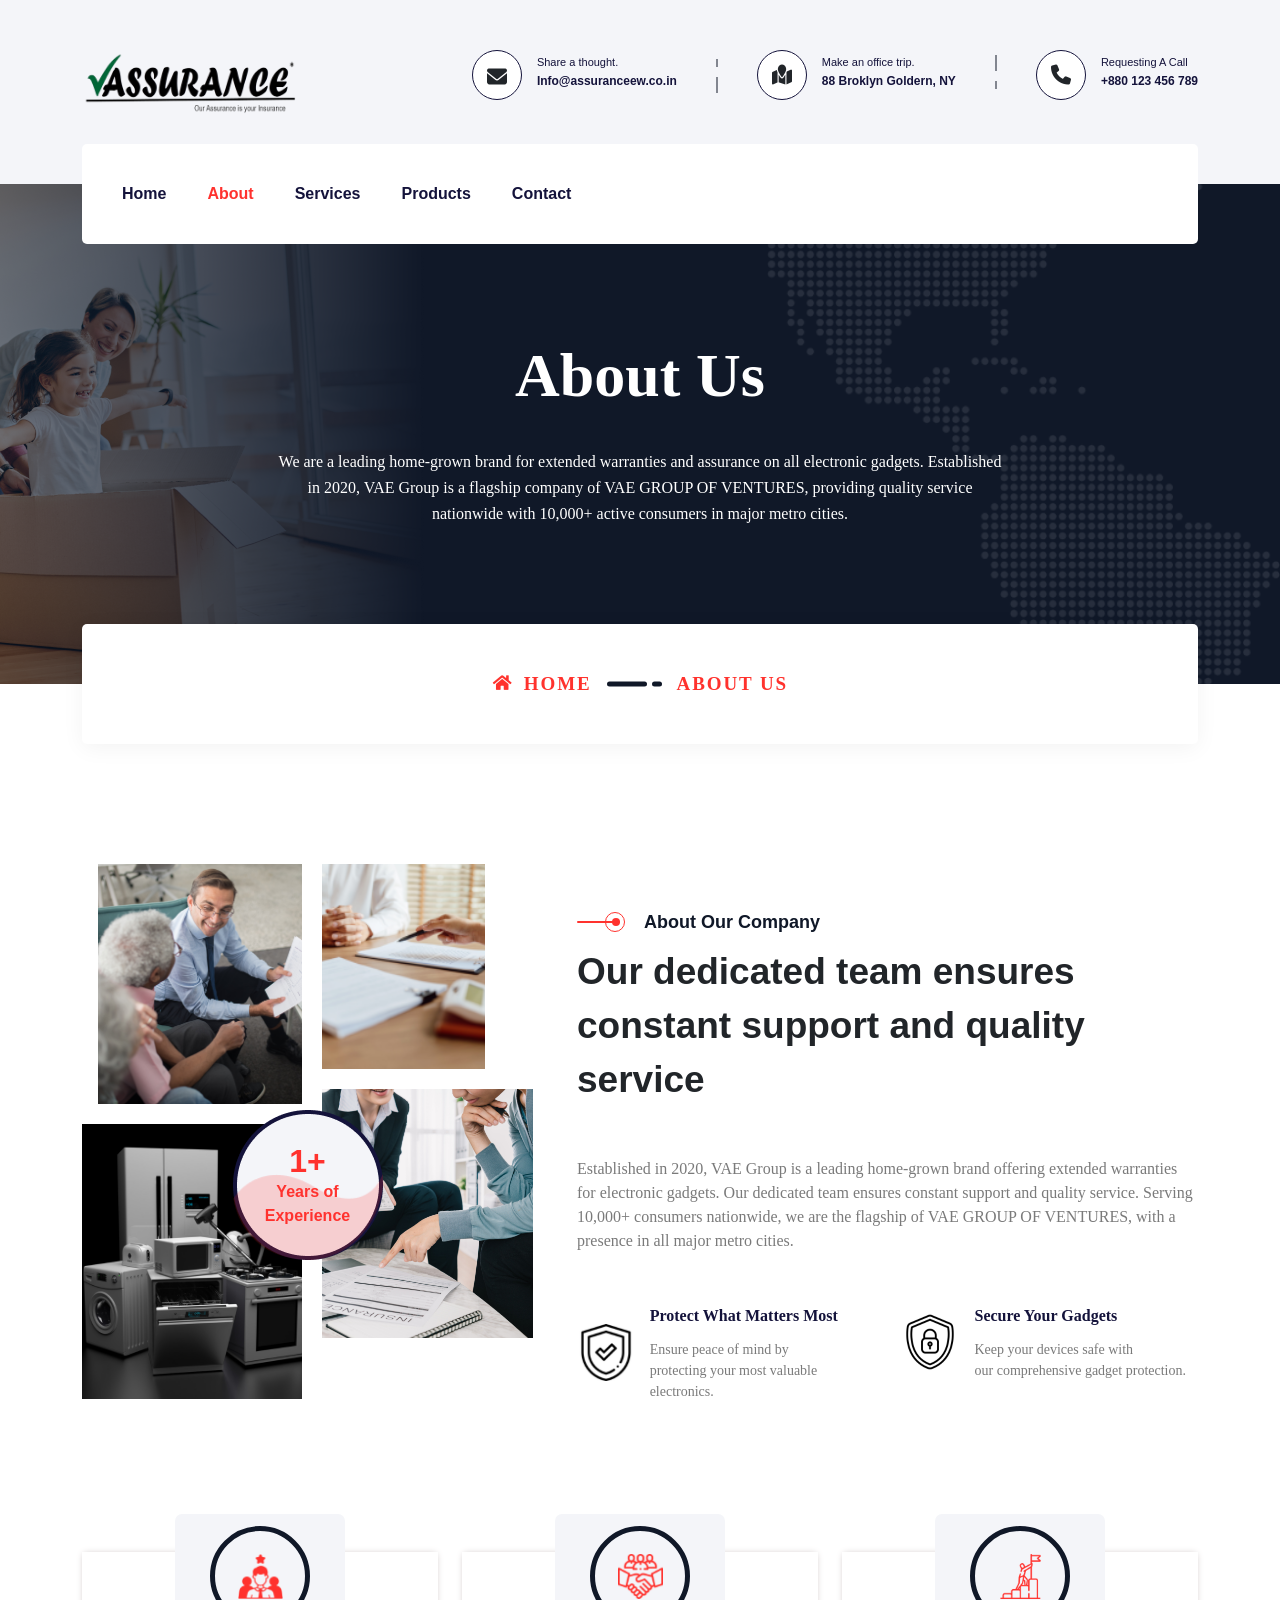
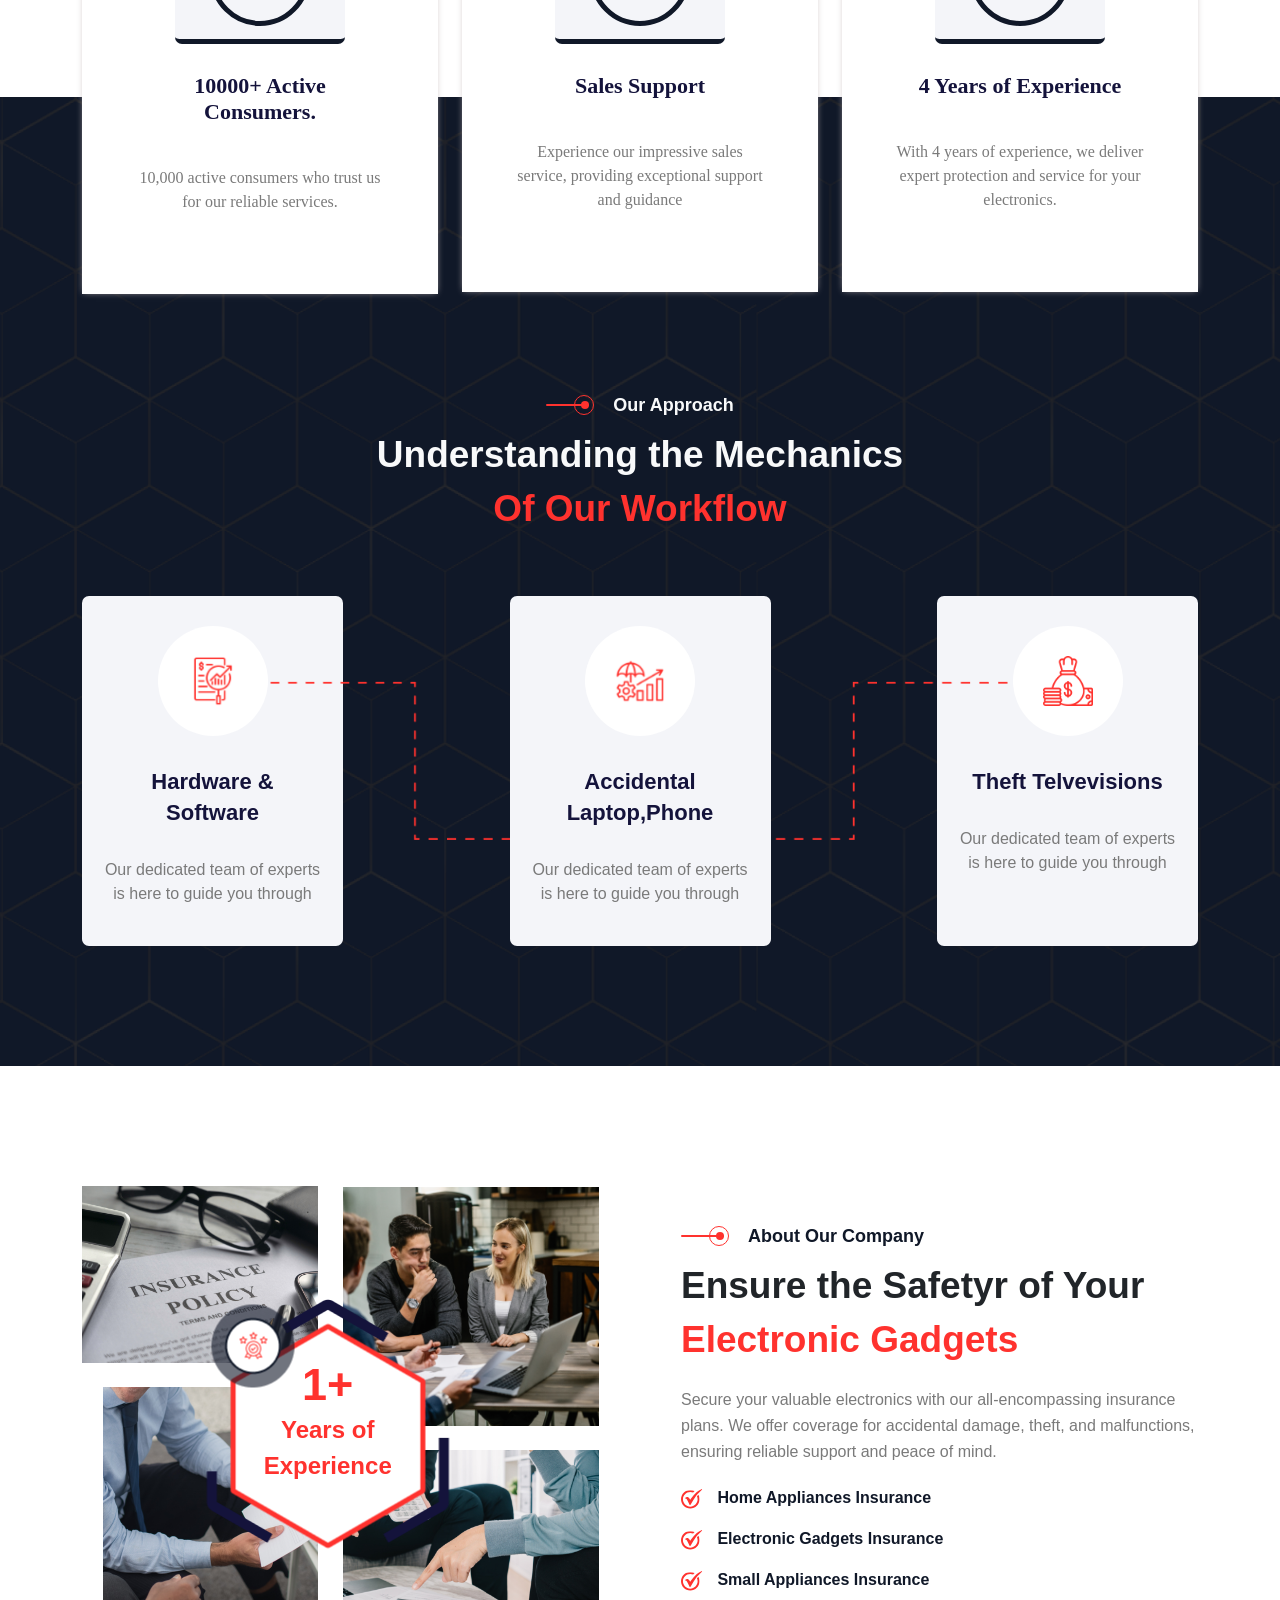
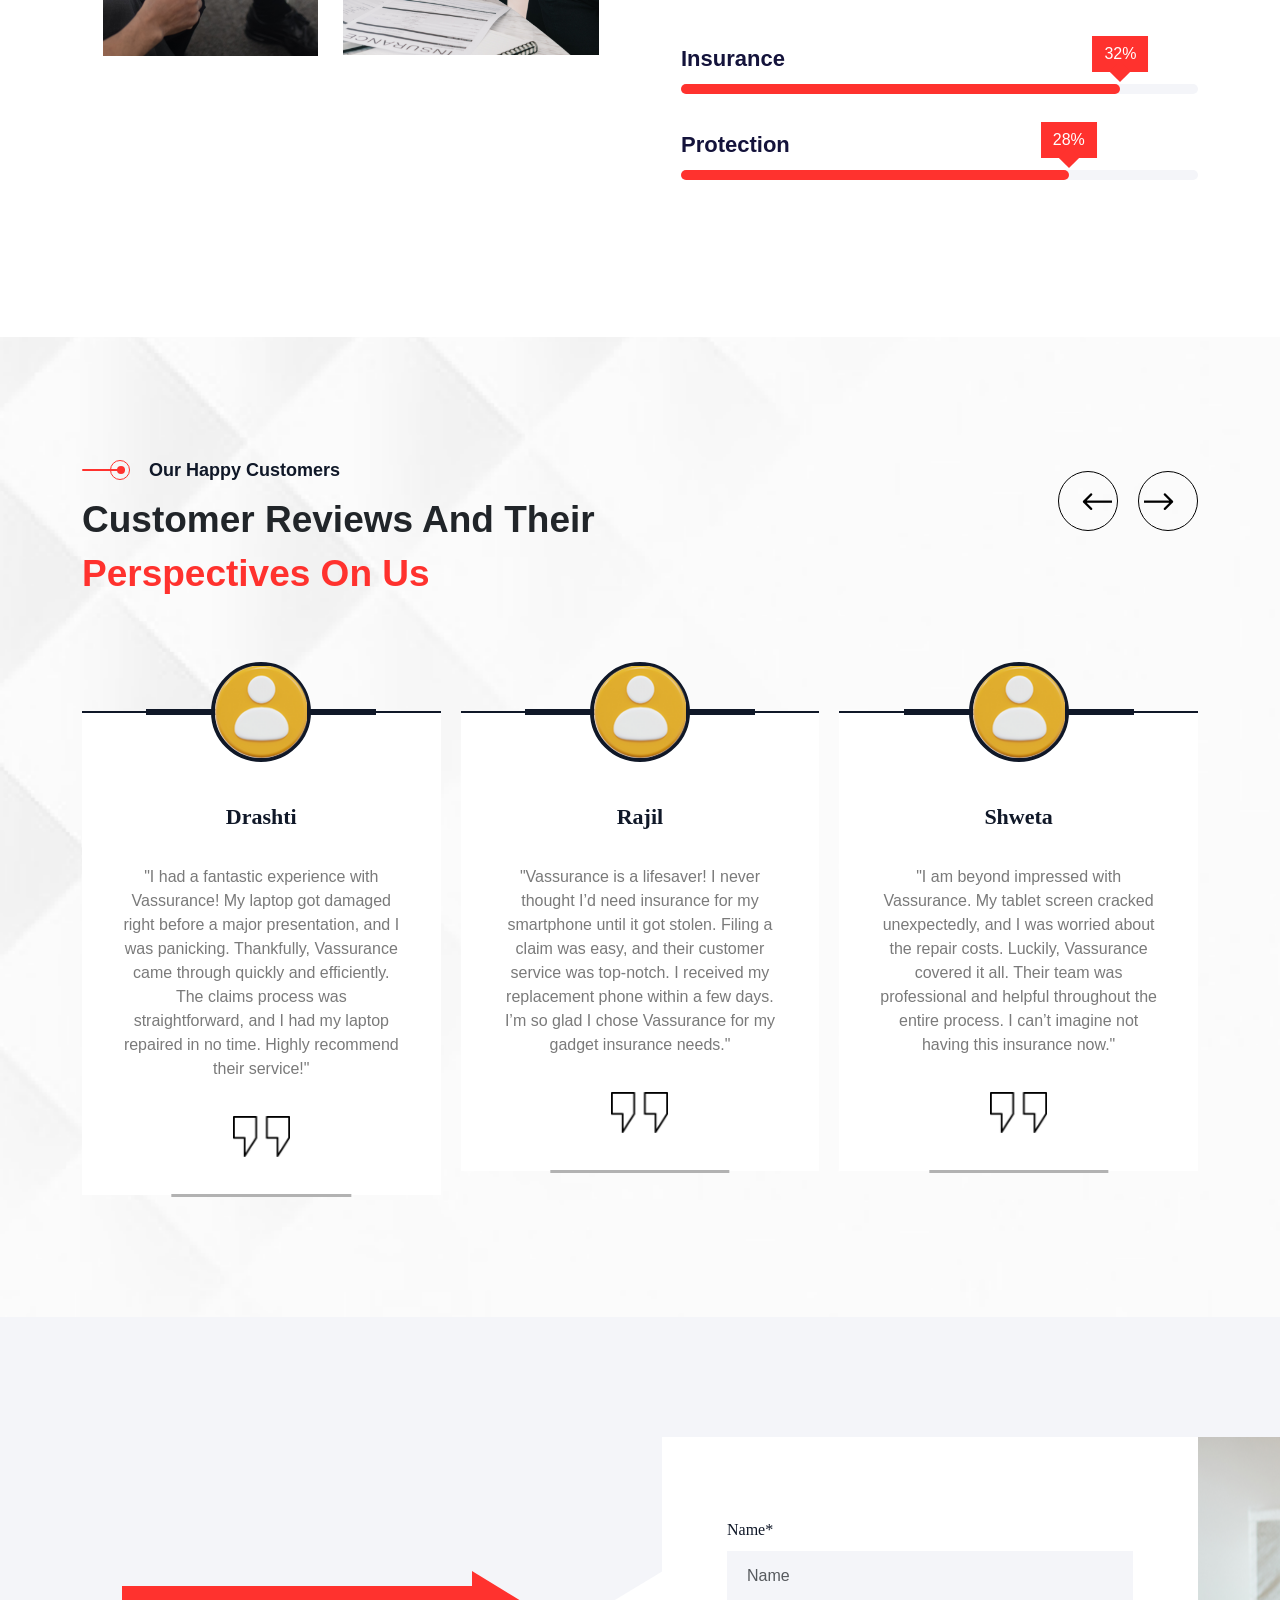
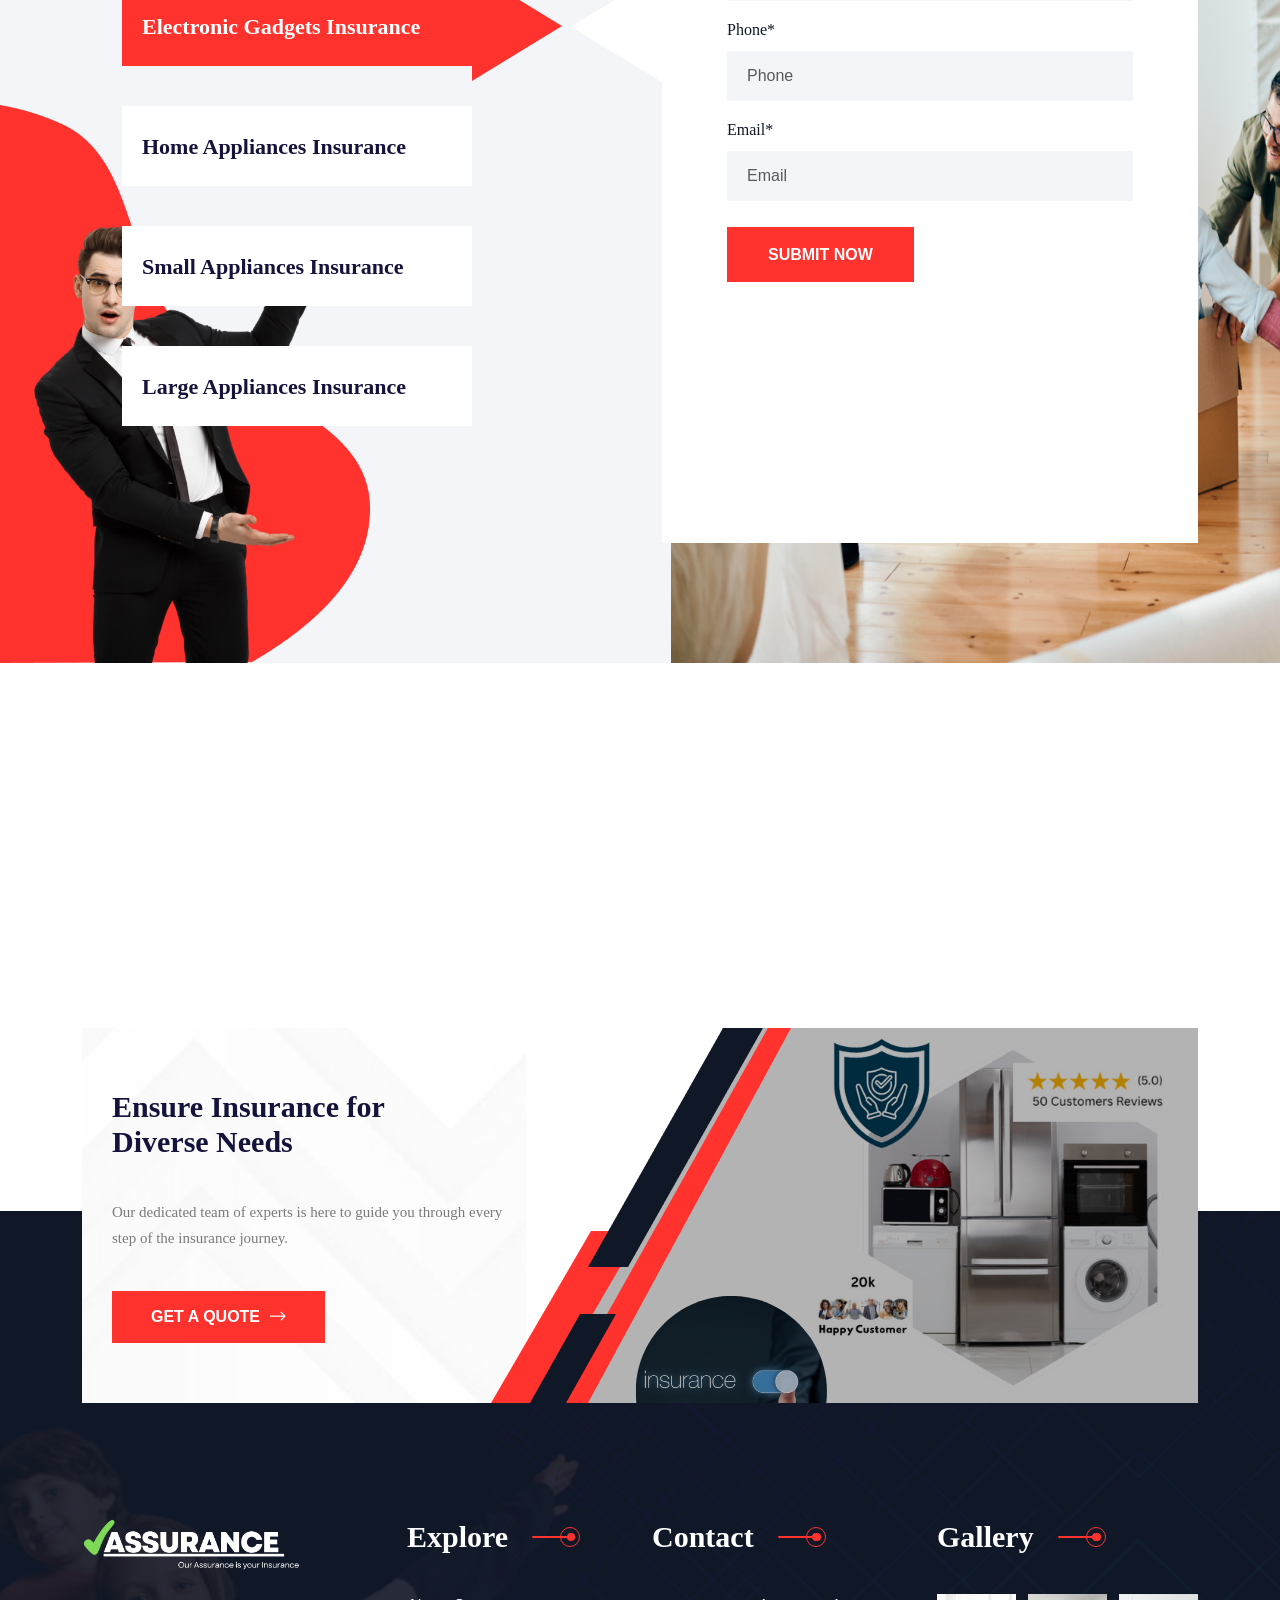
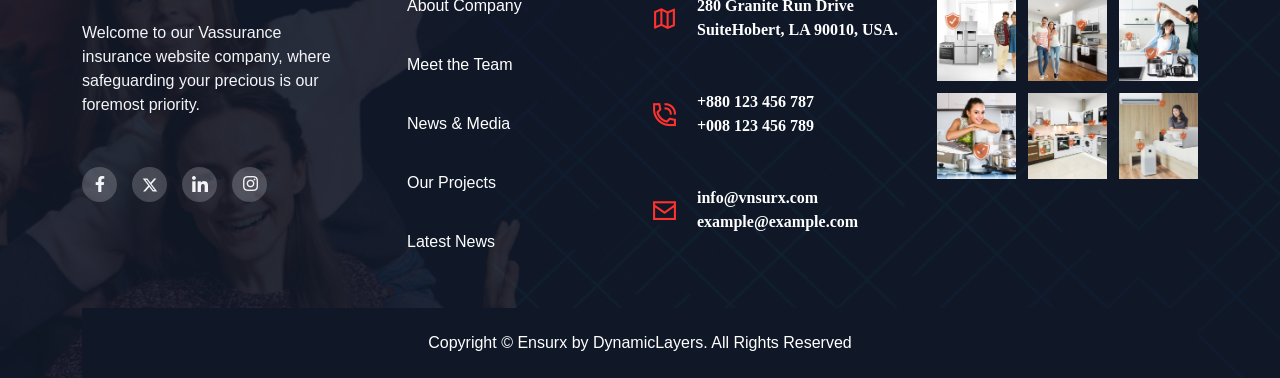
==== commit 28a1c3bf: "get quote delete" ====
--- a/about.html
+++ b/about.html
@@ -116,14 +116,7 @@
                     <a class="nav-link" href="contact.html">Contact</a>
                   </li>
                 </ul>
-                <form class="d-flex navbar_buttons" role="search">
-                  <div class="search-bar">
-                    <input  class="search-input" placeholder="Search here..." tabindex="0">
-                  <a href="#" class="search-submit"><i class="ensurx-search"></i></a>
-                  </div>
-                  <button class="btn" type="submit"><i class="ensurx-cart"></i></button>
-                  <a href="#" class="common_btn">Get A Quote<i class="ensurx-arrow-right"></i></a>
-                </form>
+               
               </div>
             </div>
           </nav>
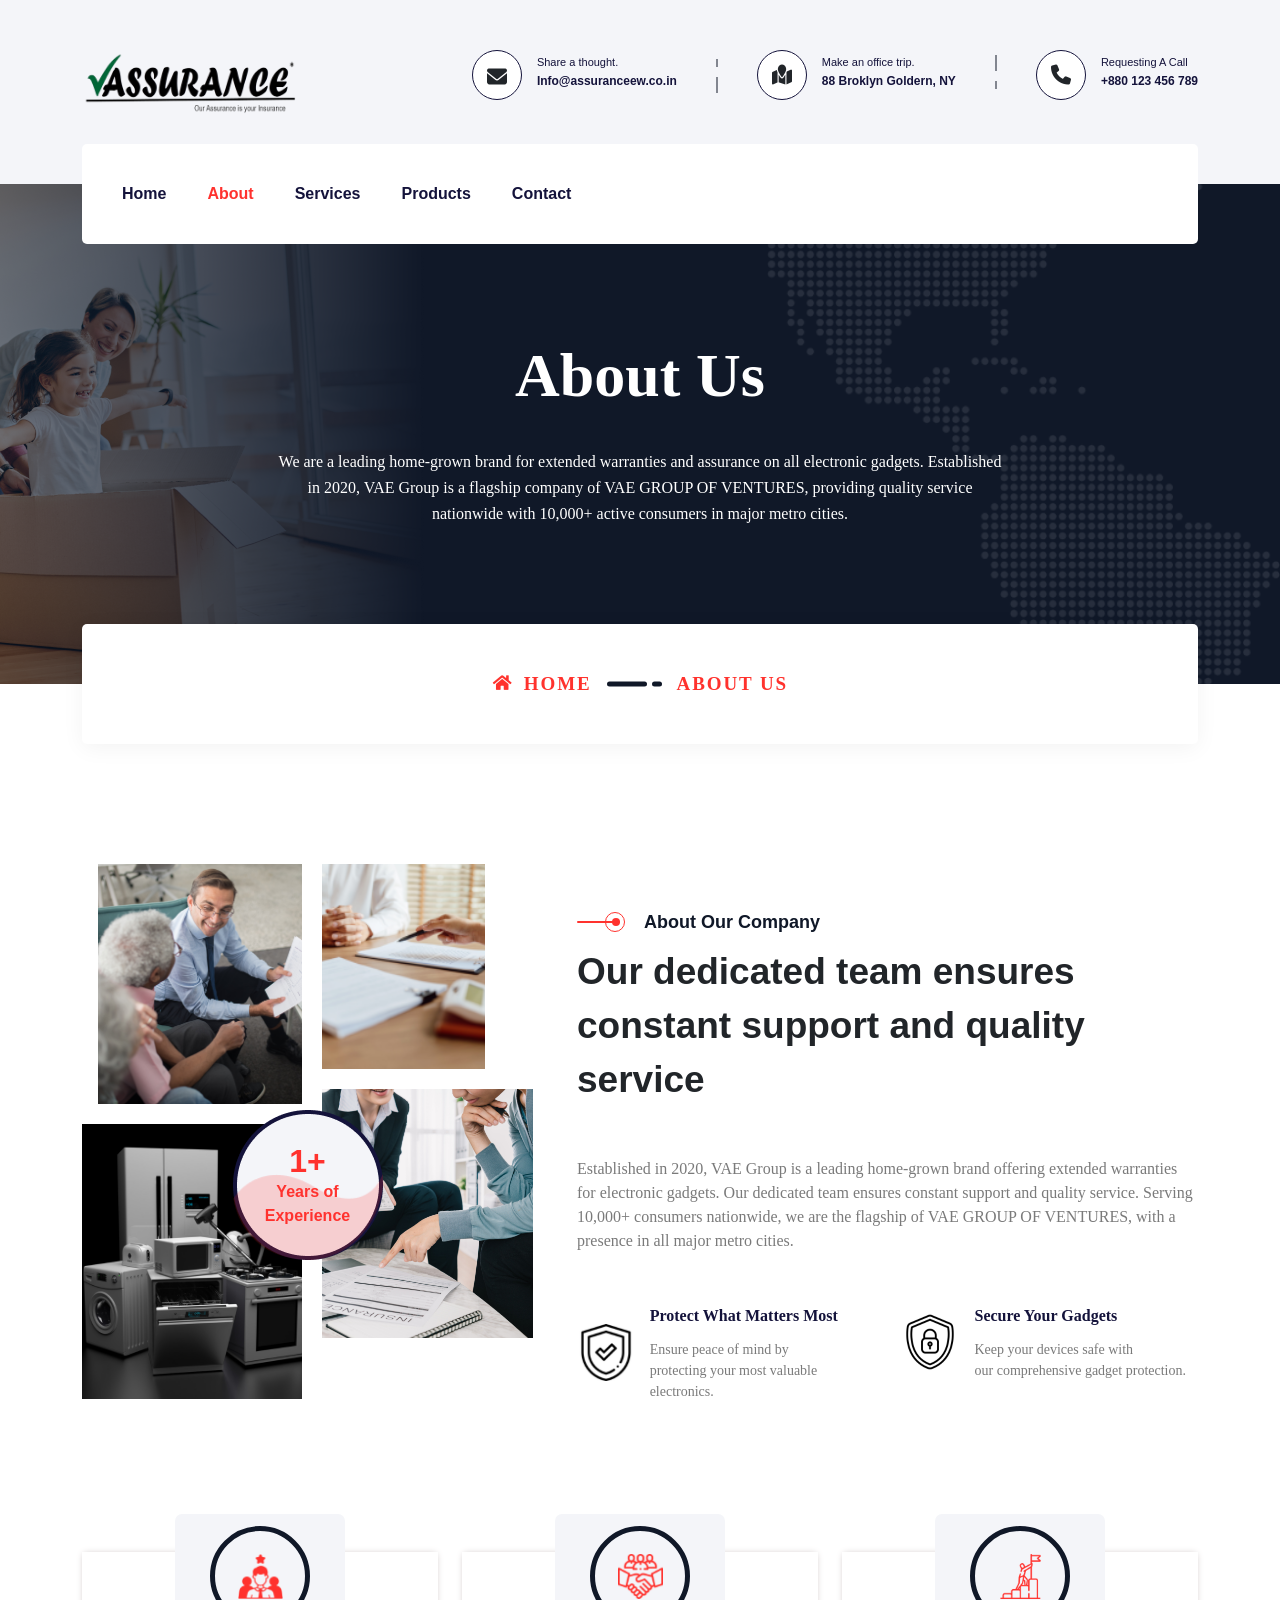
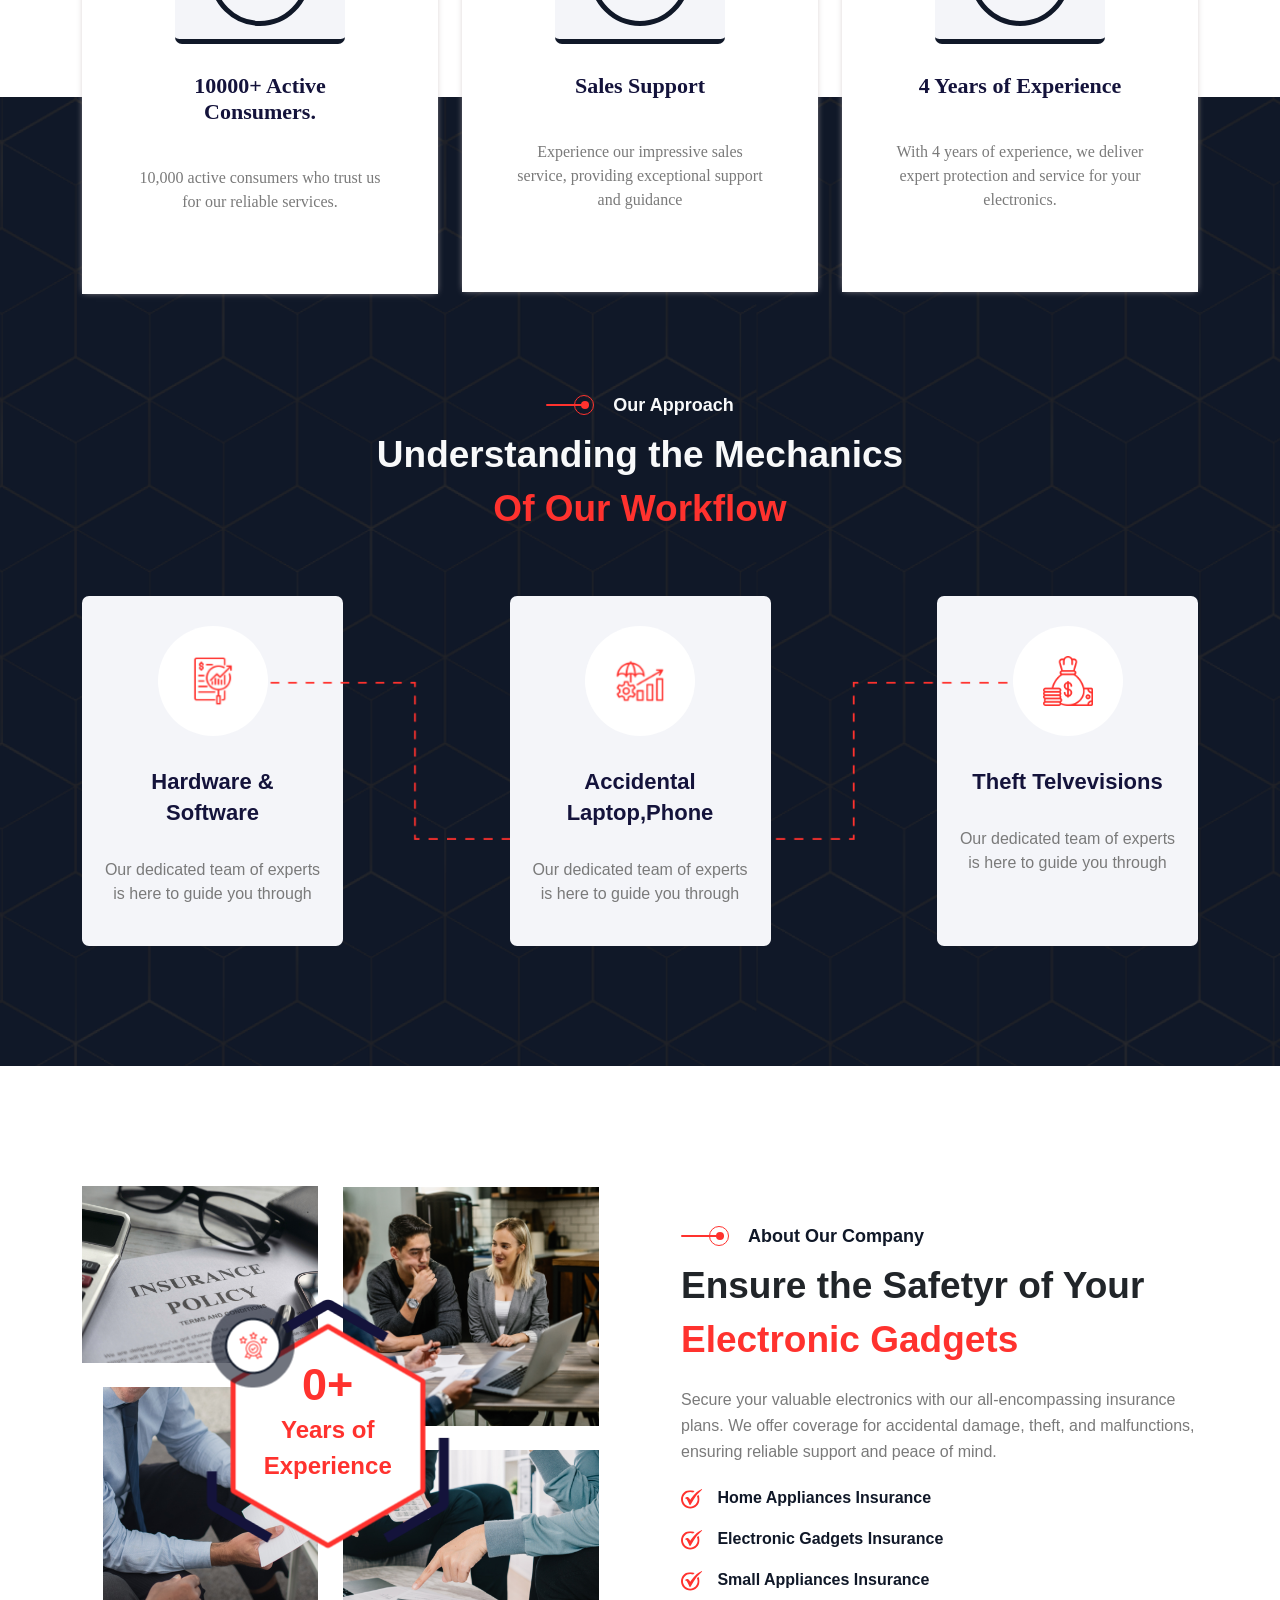
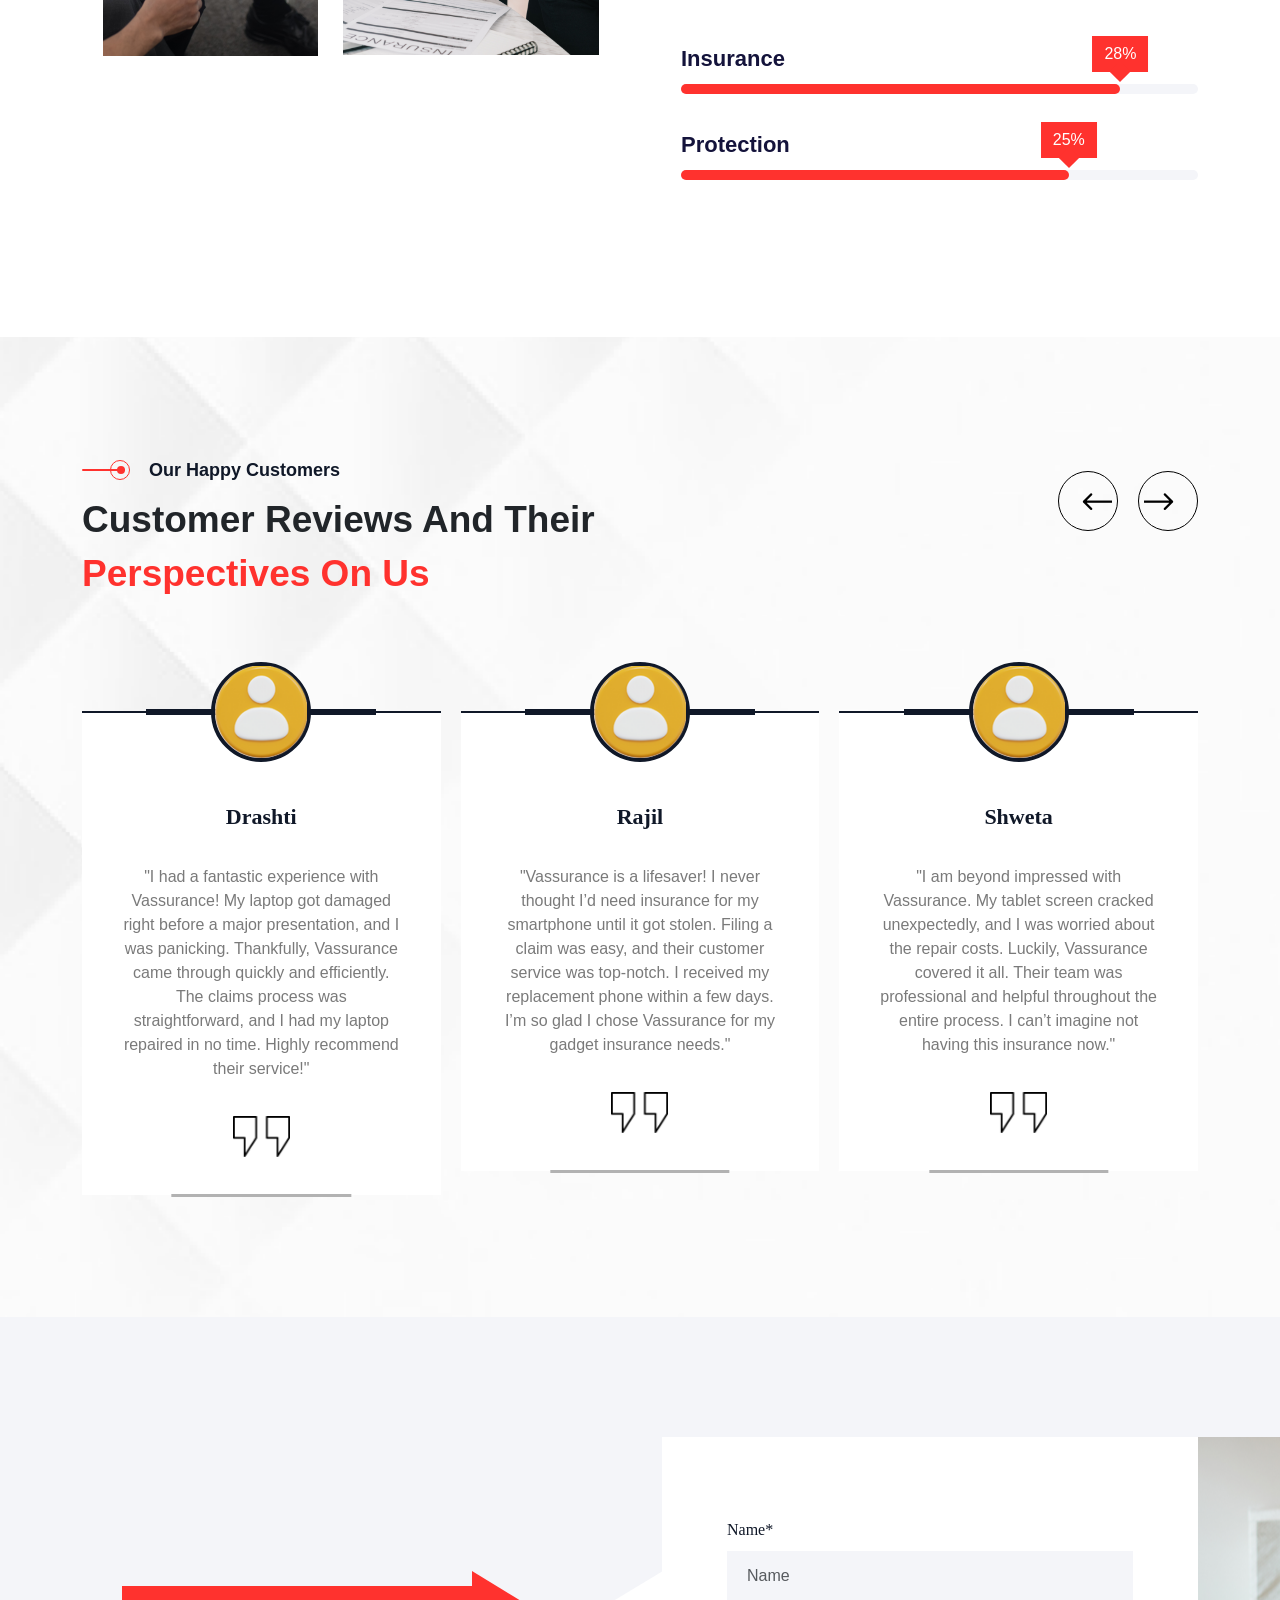
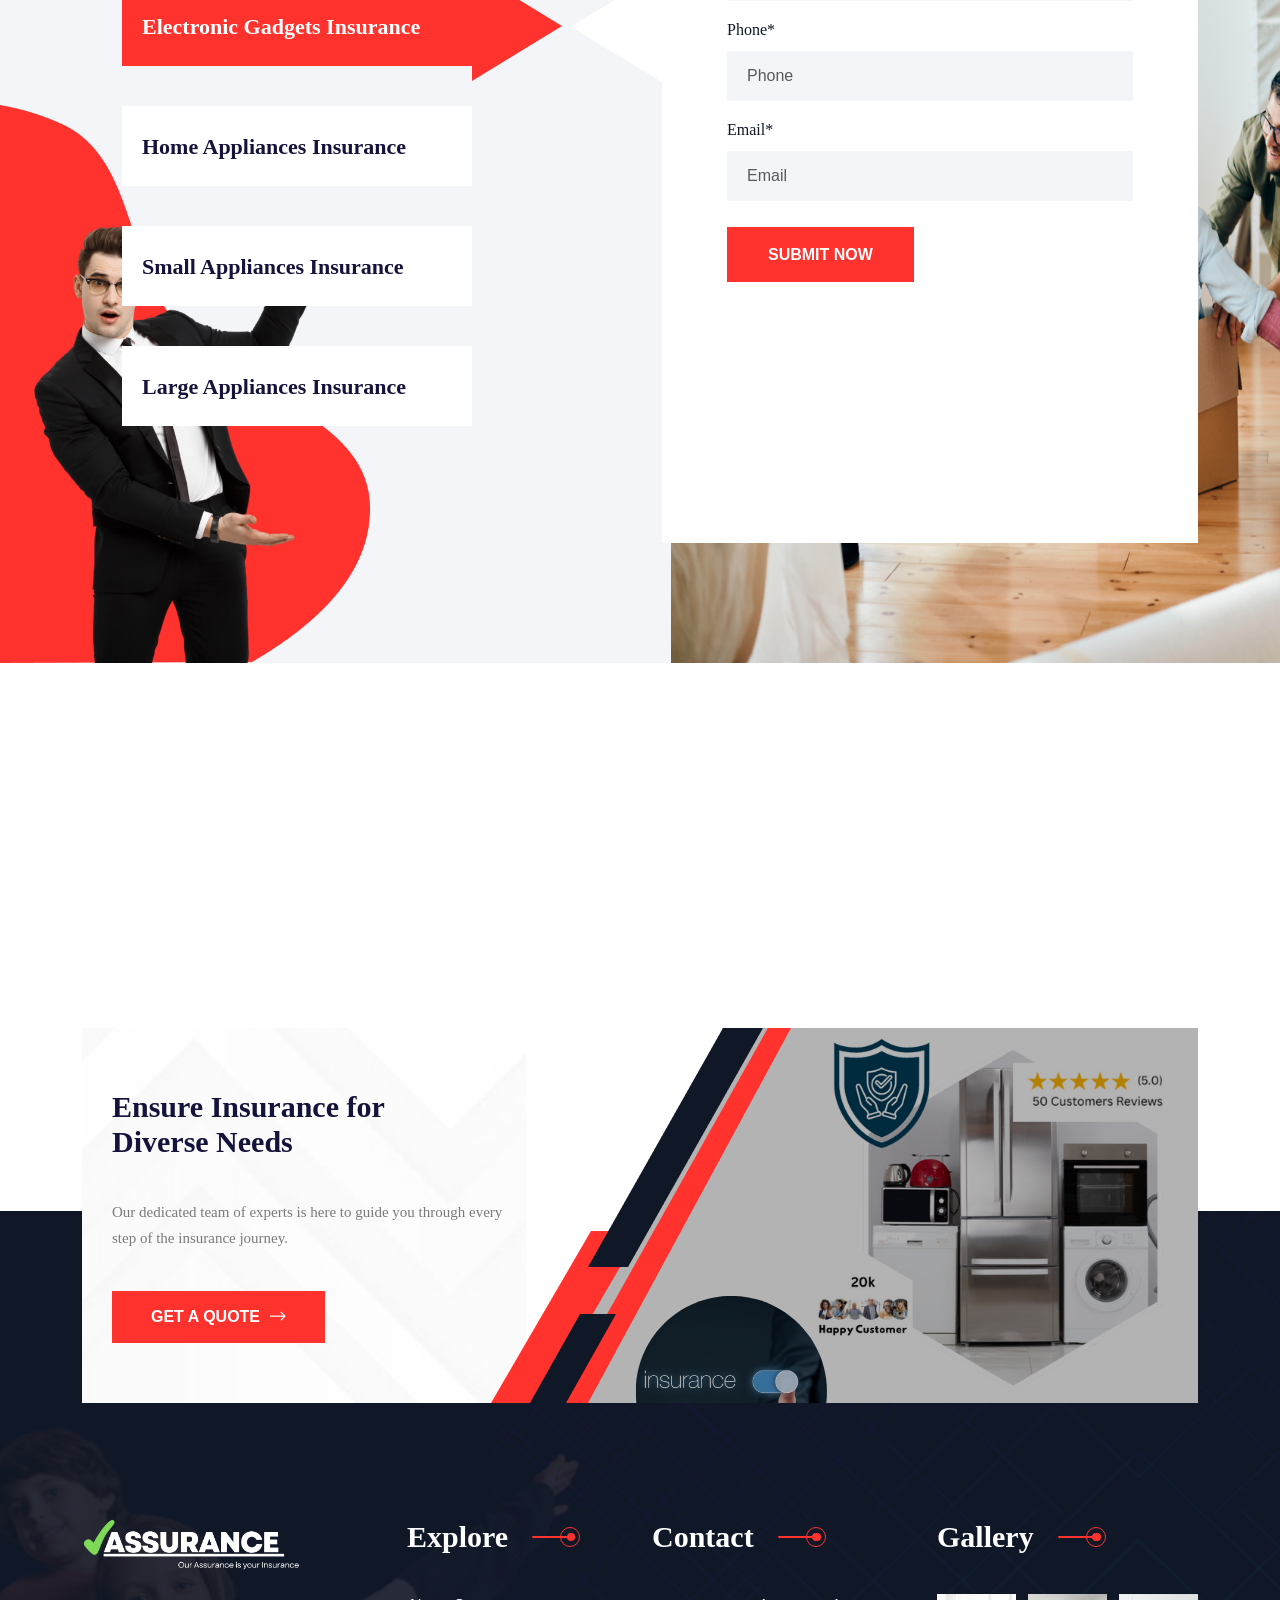
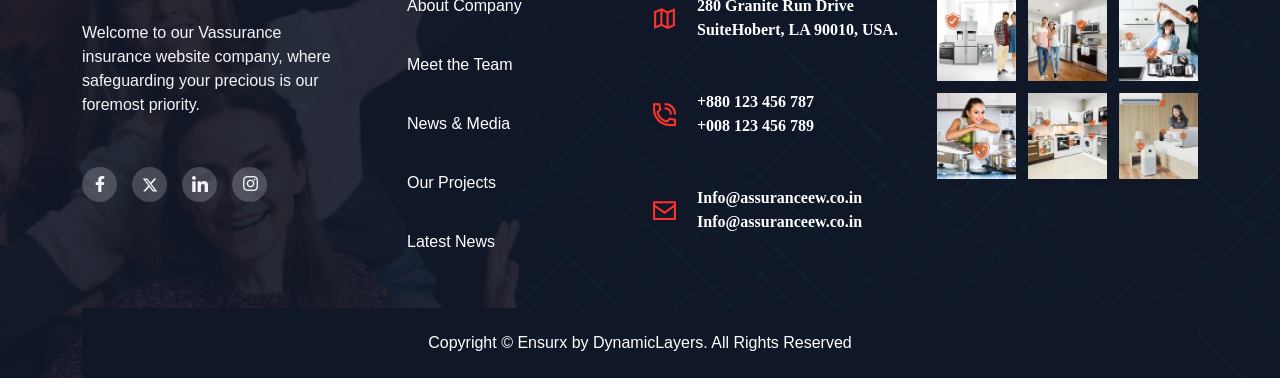
==== commit 293bf4e2: "map,email changes" ====
--- a/about.html
+++ b/about.html
@@ -55,7 +55,7 @@
                     </div>
                     <div class="content">
                         <h3>Share a thought.</h3>
-                        <a href="mailto:example@info.com"> Info@assuranceew.co.in</a>
+                        <a href="Info@assuranceew.co.in"> Info@assuranceew.co.in</a>
                     </div>
                 </div>
 
@@ -804,8 +804,8 @@
              <div class="footer_contact_wrapper">
               <i class="ensurx-footer-mail"></i>
               <div class="footer_contact_info">
-                <a href="mailto:info@vnsurx.com">info@vnsurx.com</a>
-                <a href="mailto:example@example.com">example@example.com</a>
+                <a href="Info@assuranceew.co.in">Info@assuranceew.co.in</a>
+                <a href="Info@assuranceew.co.in">Info@assuranceew.co.in</a>
               </div>
              </div>
             
--- a/assets/css/style.css
+++ b/assets/css/style.css
@@ -222,8 +222,8 @@
 }
 .hero_nav_main .navbar-brand {
     display: inherit;
-    width: 214px;
-    height: 35px;
+    width: 321px;
+    height: 52.5px;
 }
 .hero_request_call {
     display: flex;
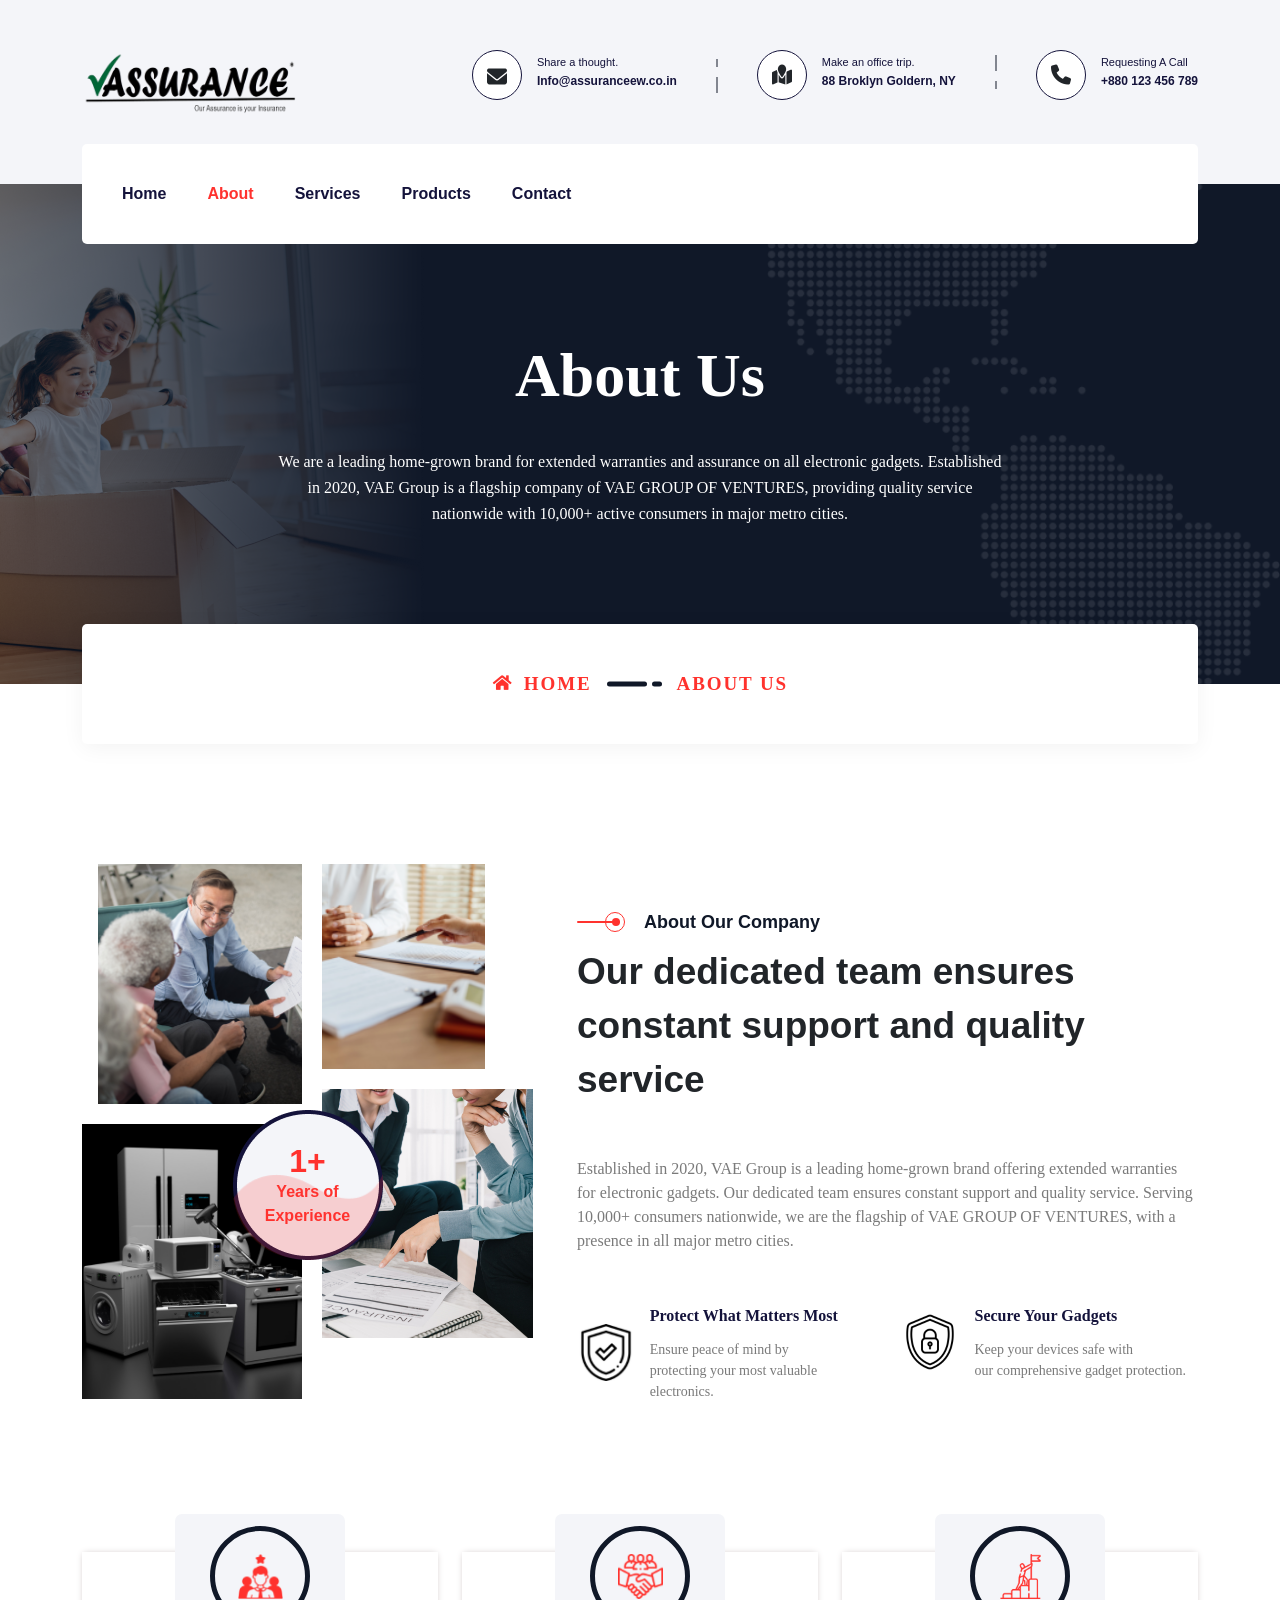
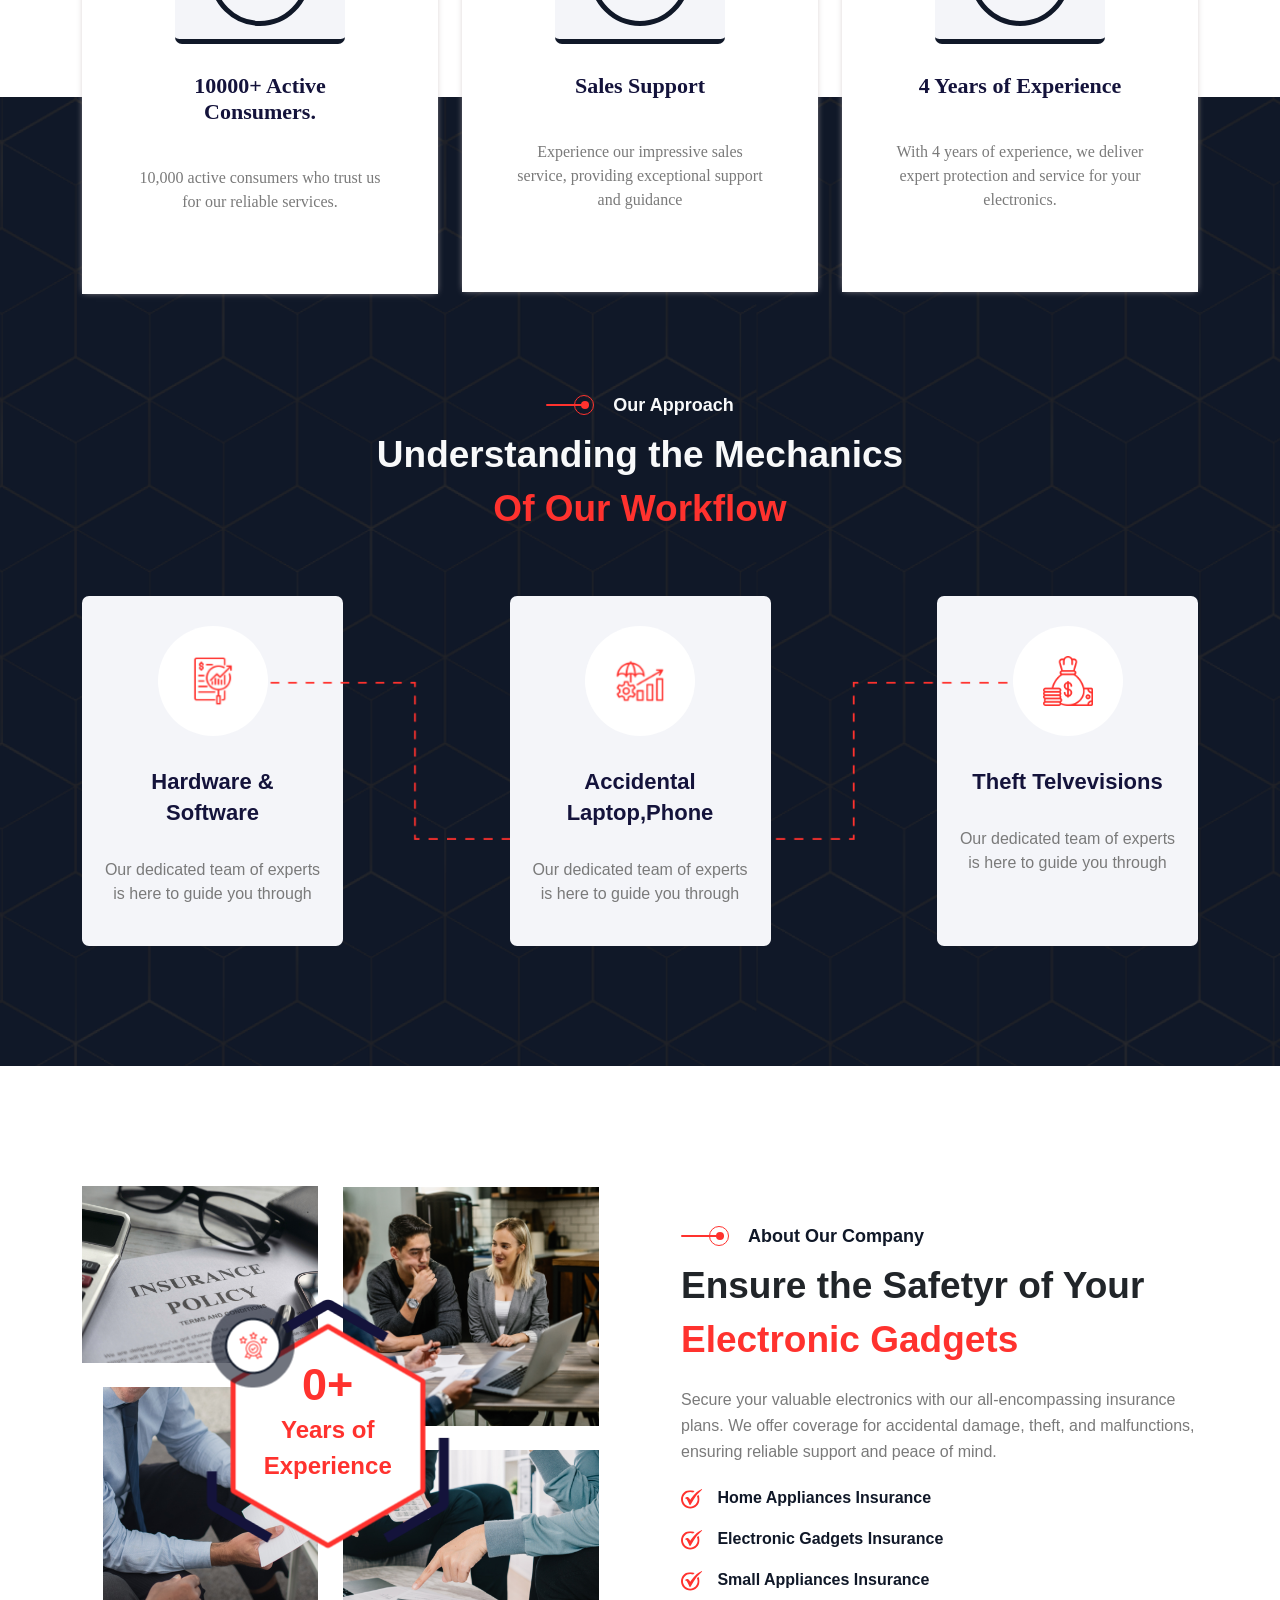
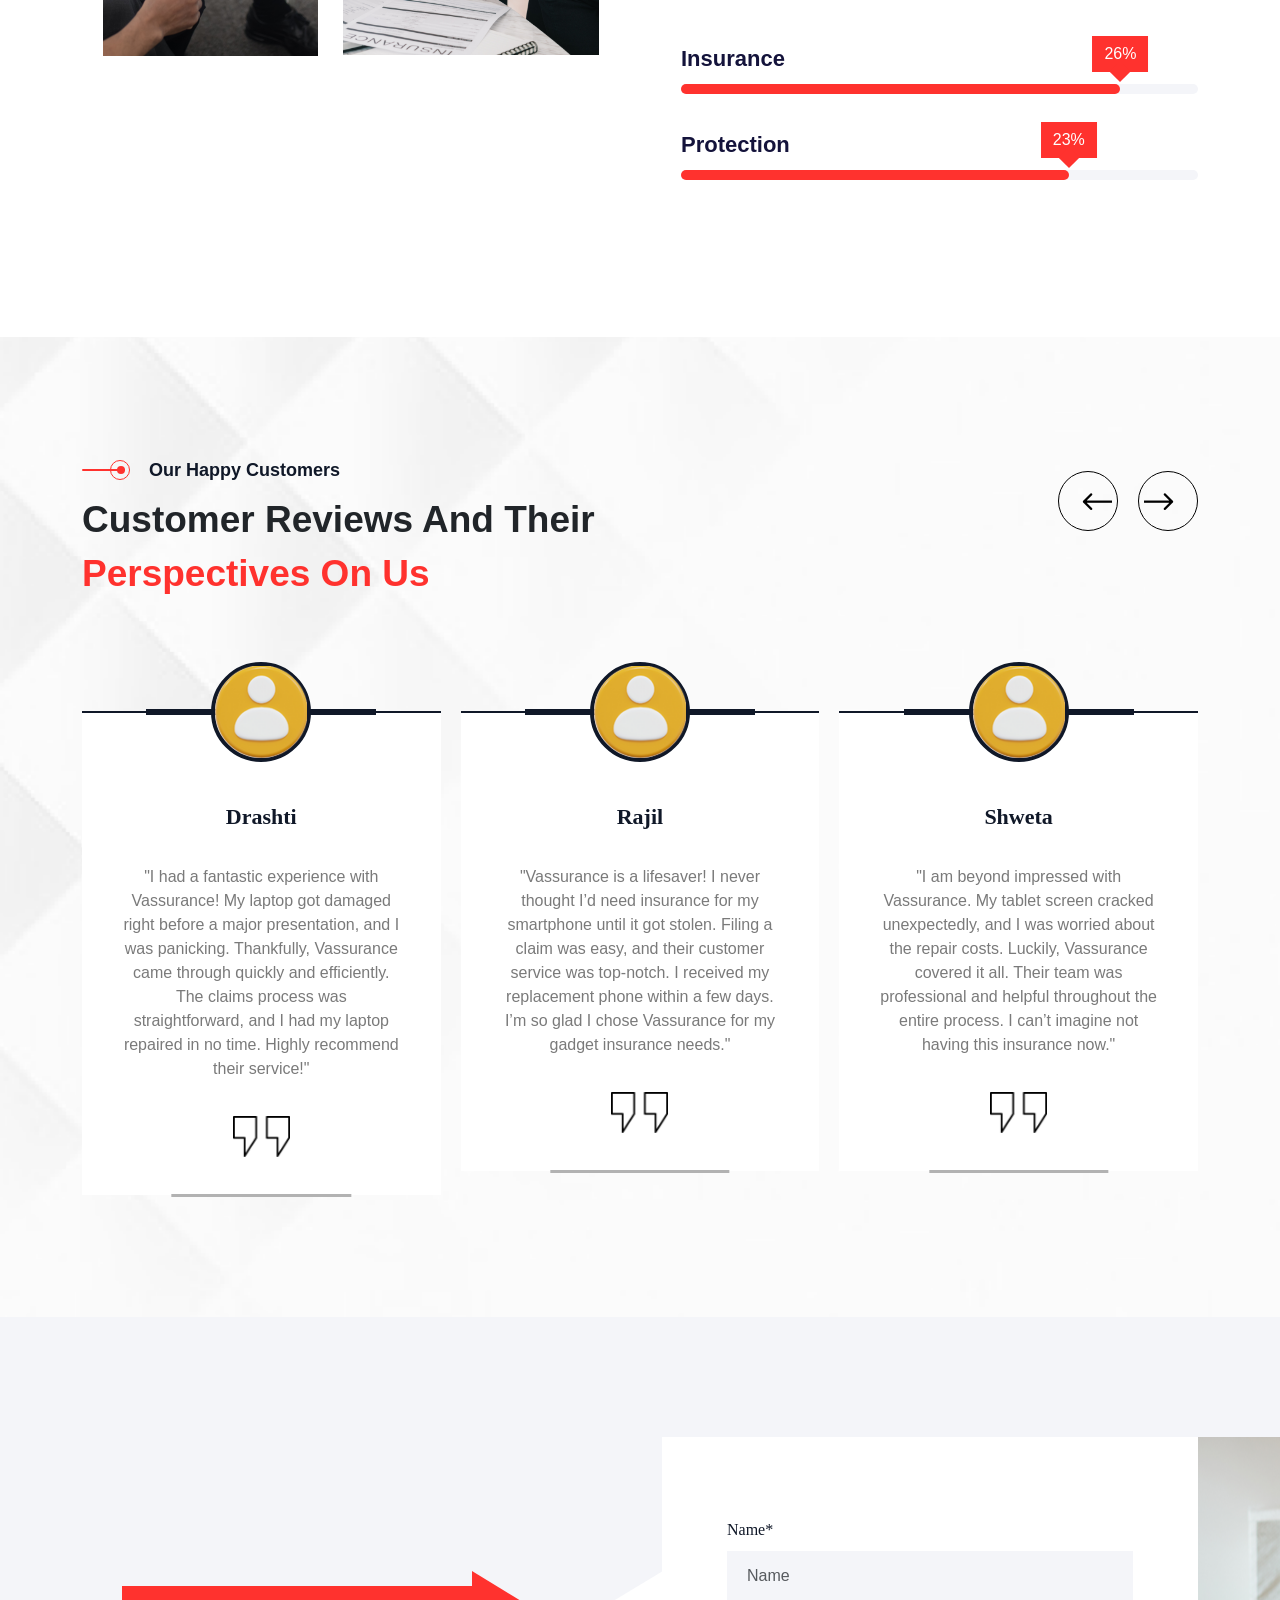
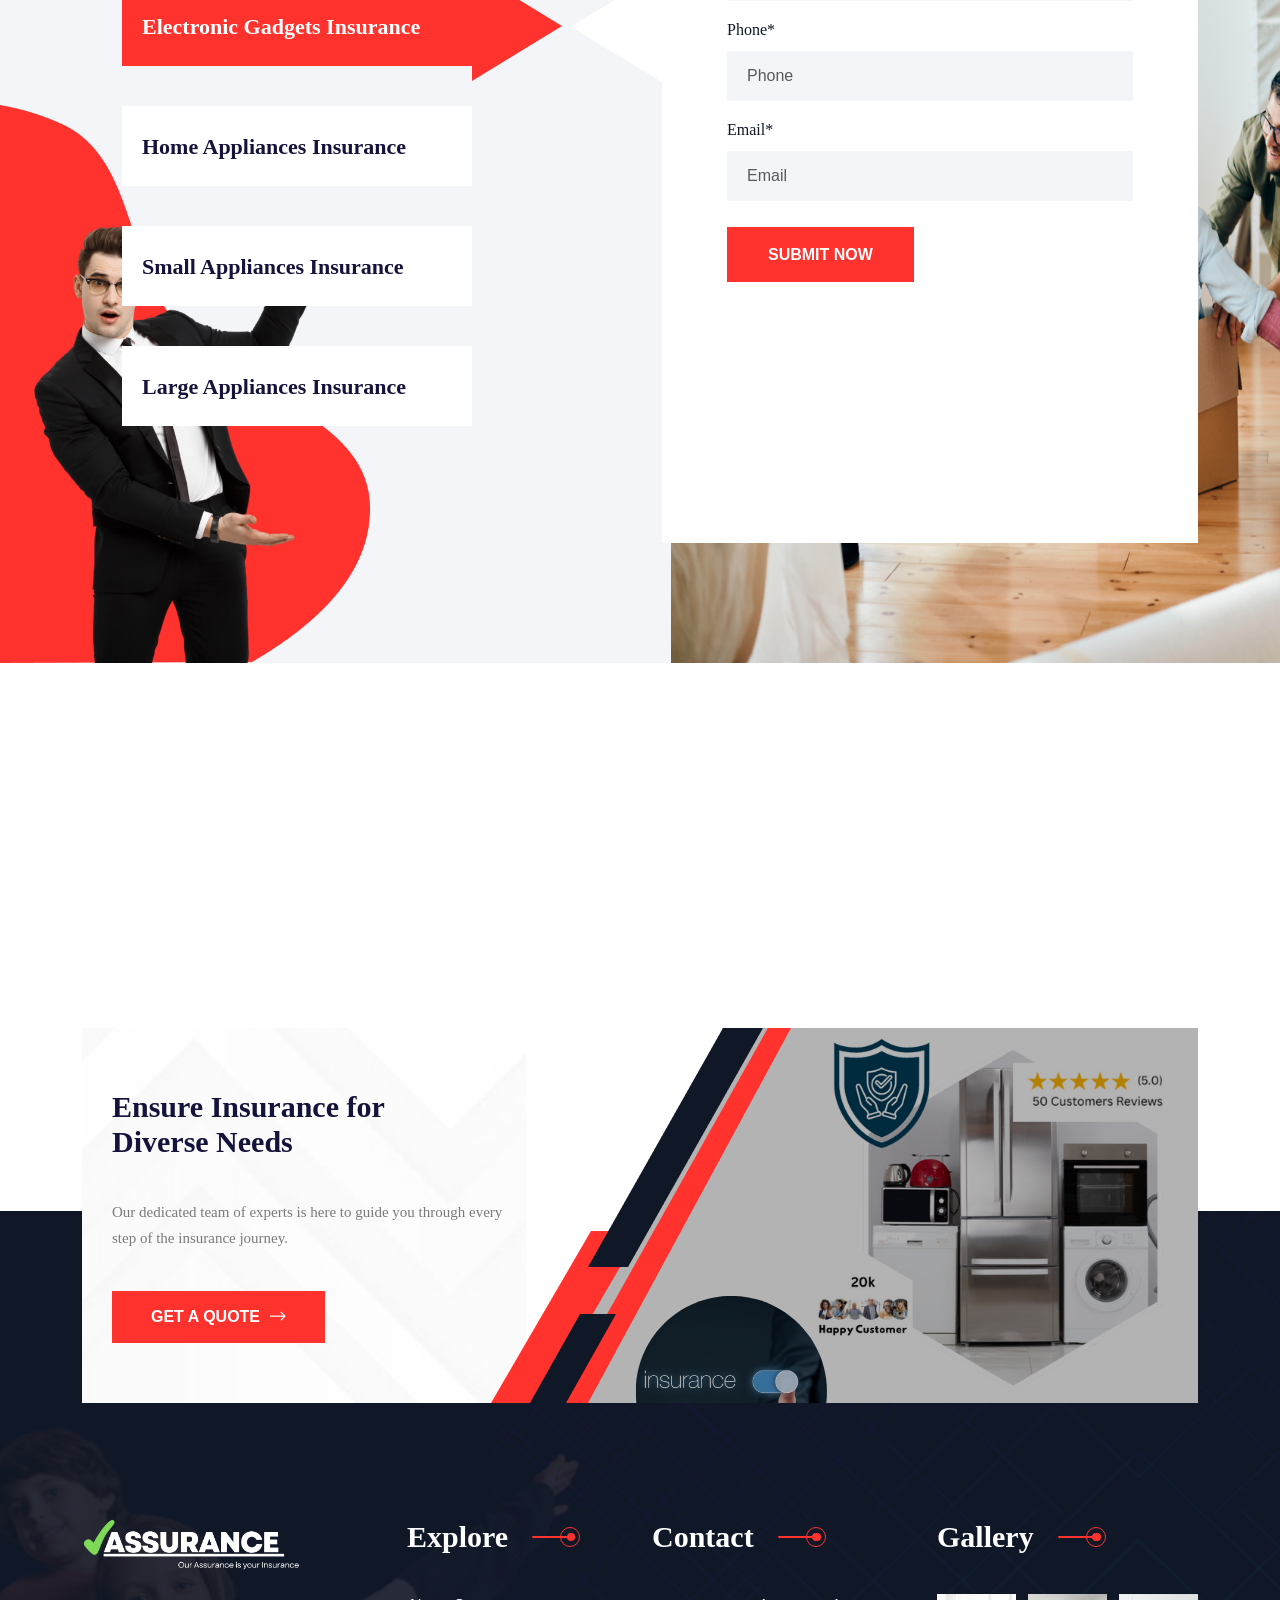
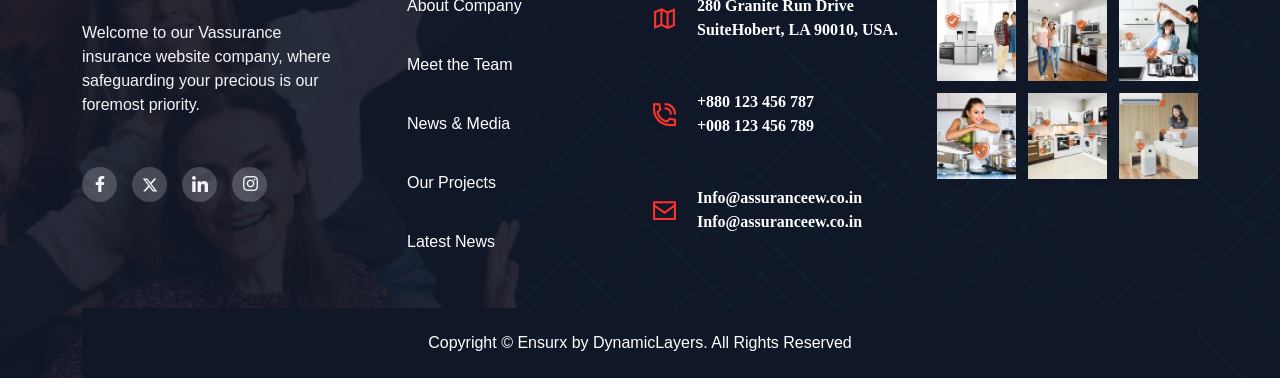
==== commit 870505ee: "service-details changes" ====
--- a/about.html
+++ b/about.html
@@ -106,7 +106,7 @@
                     <a class="nav-link active" href="about.html">About</a>
                   </li>
                   <li class="nav-item">
-                    <a class="nav-link " href="service-details.html">Services</a>
+                    <a class="nav-link " href="service.html">Services</a>
                   </li> 
                   <li class="nav-item">
                     <a class="nav-link " href="projects.html">Products</a>
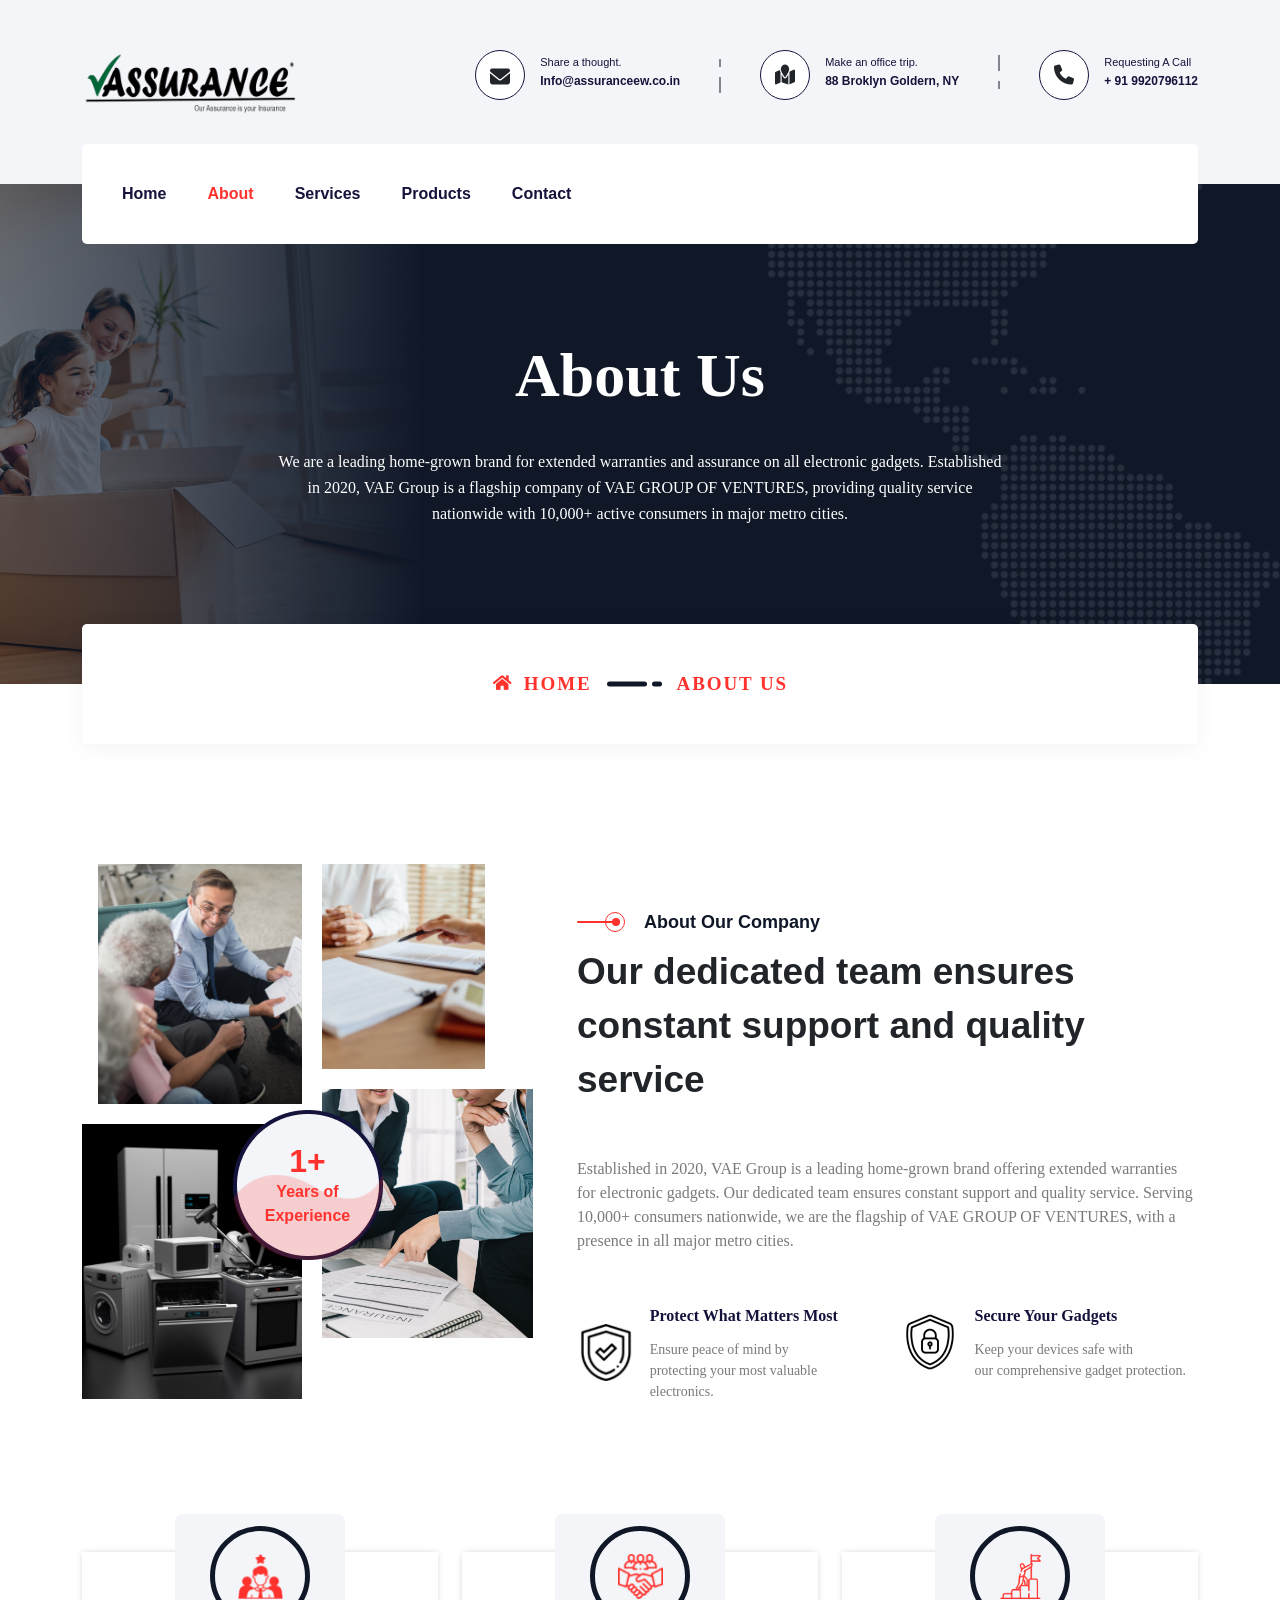
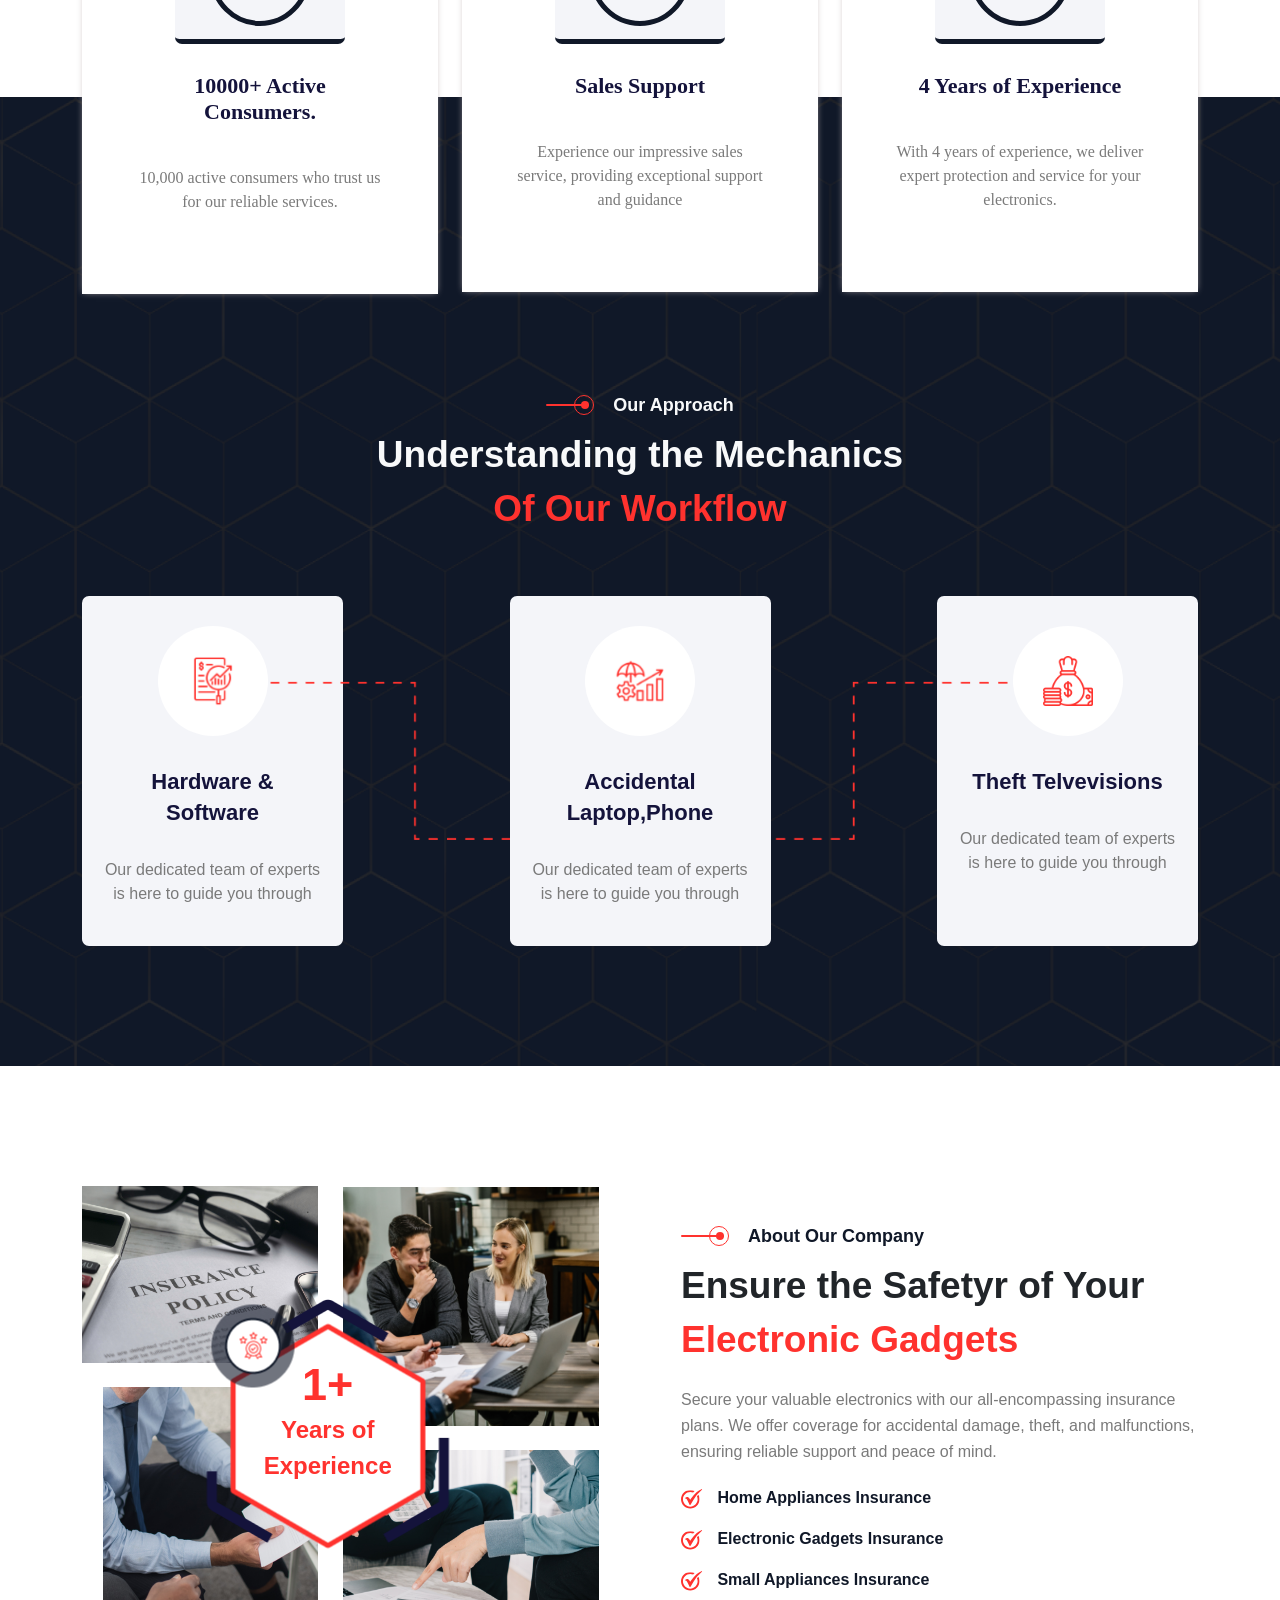
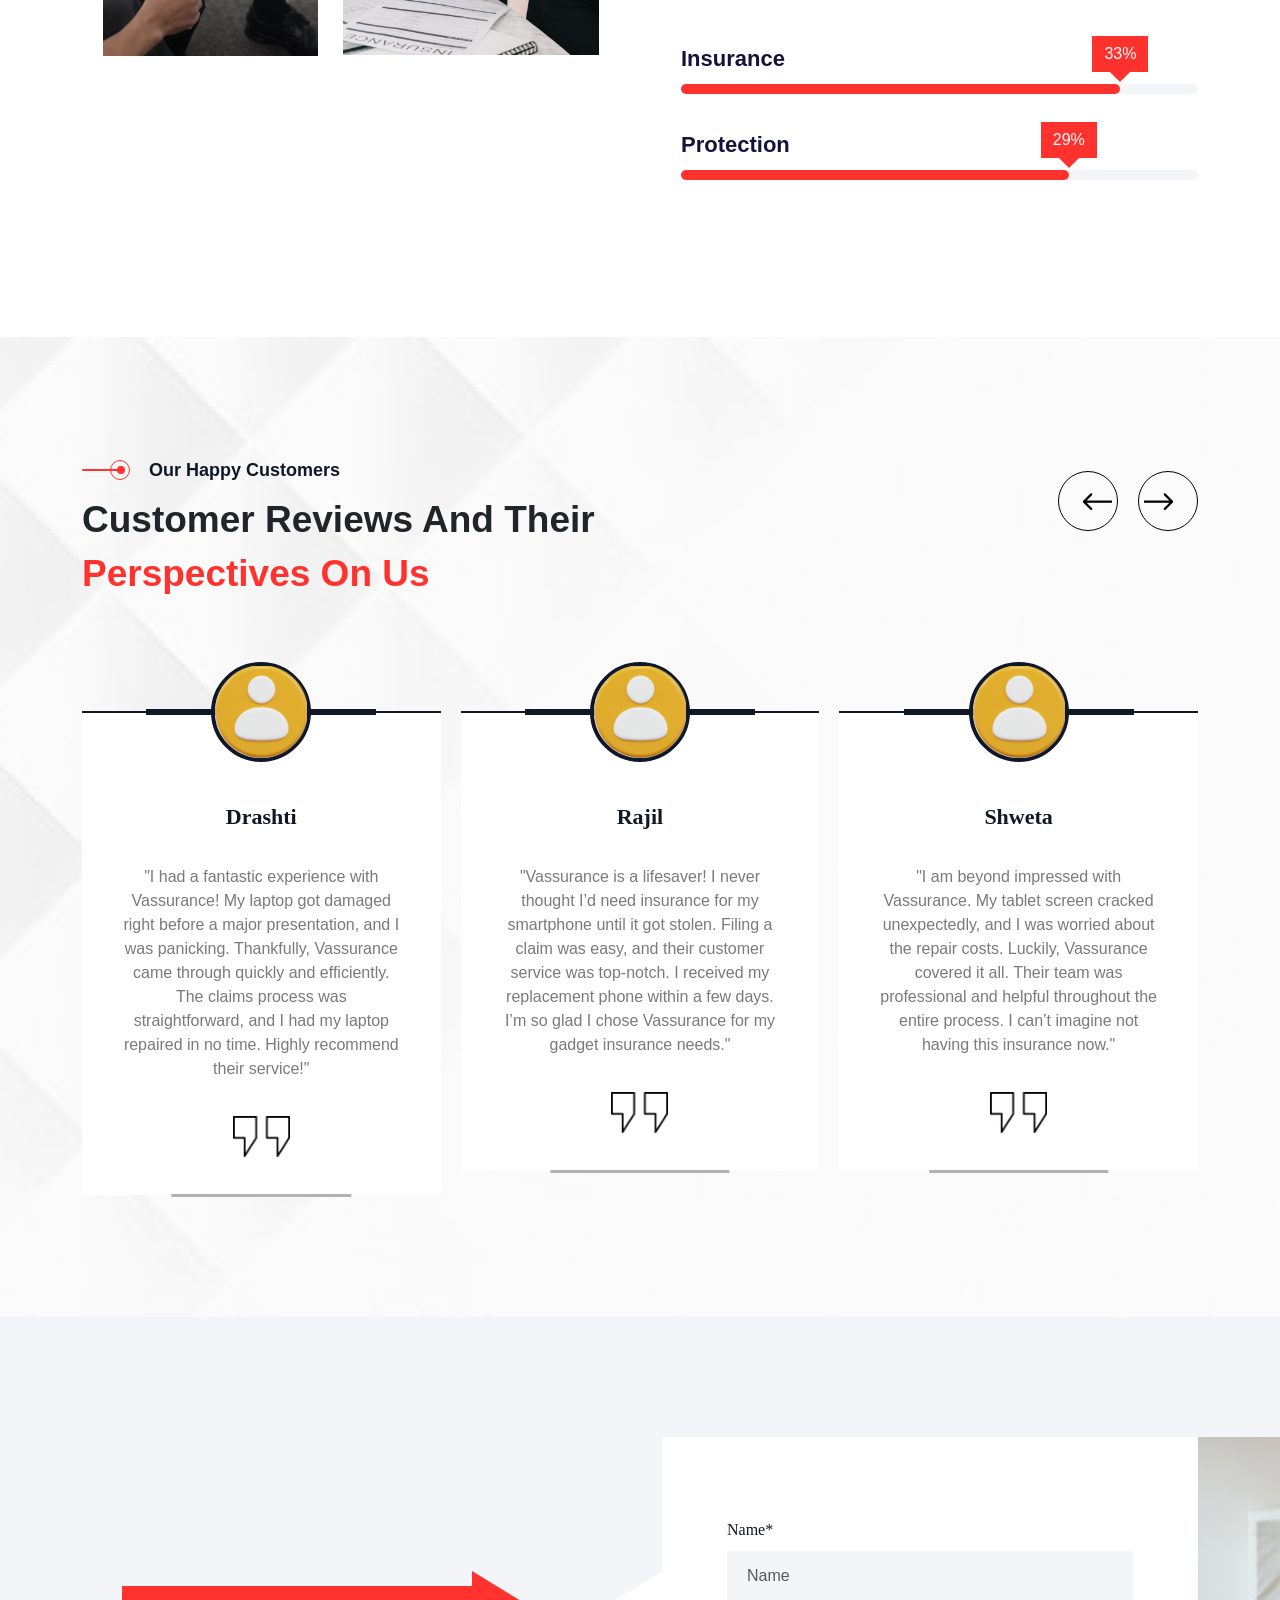
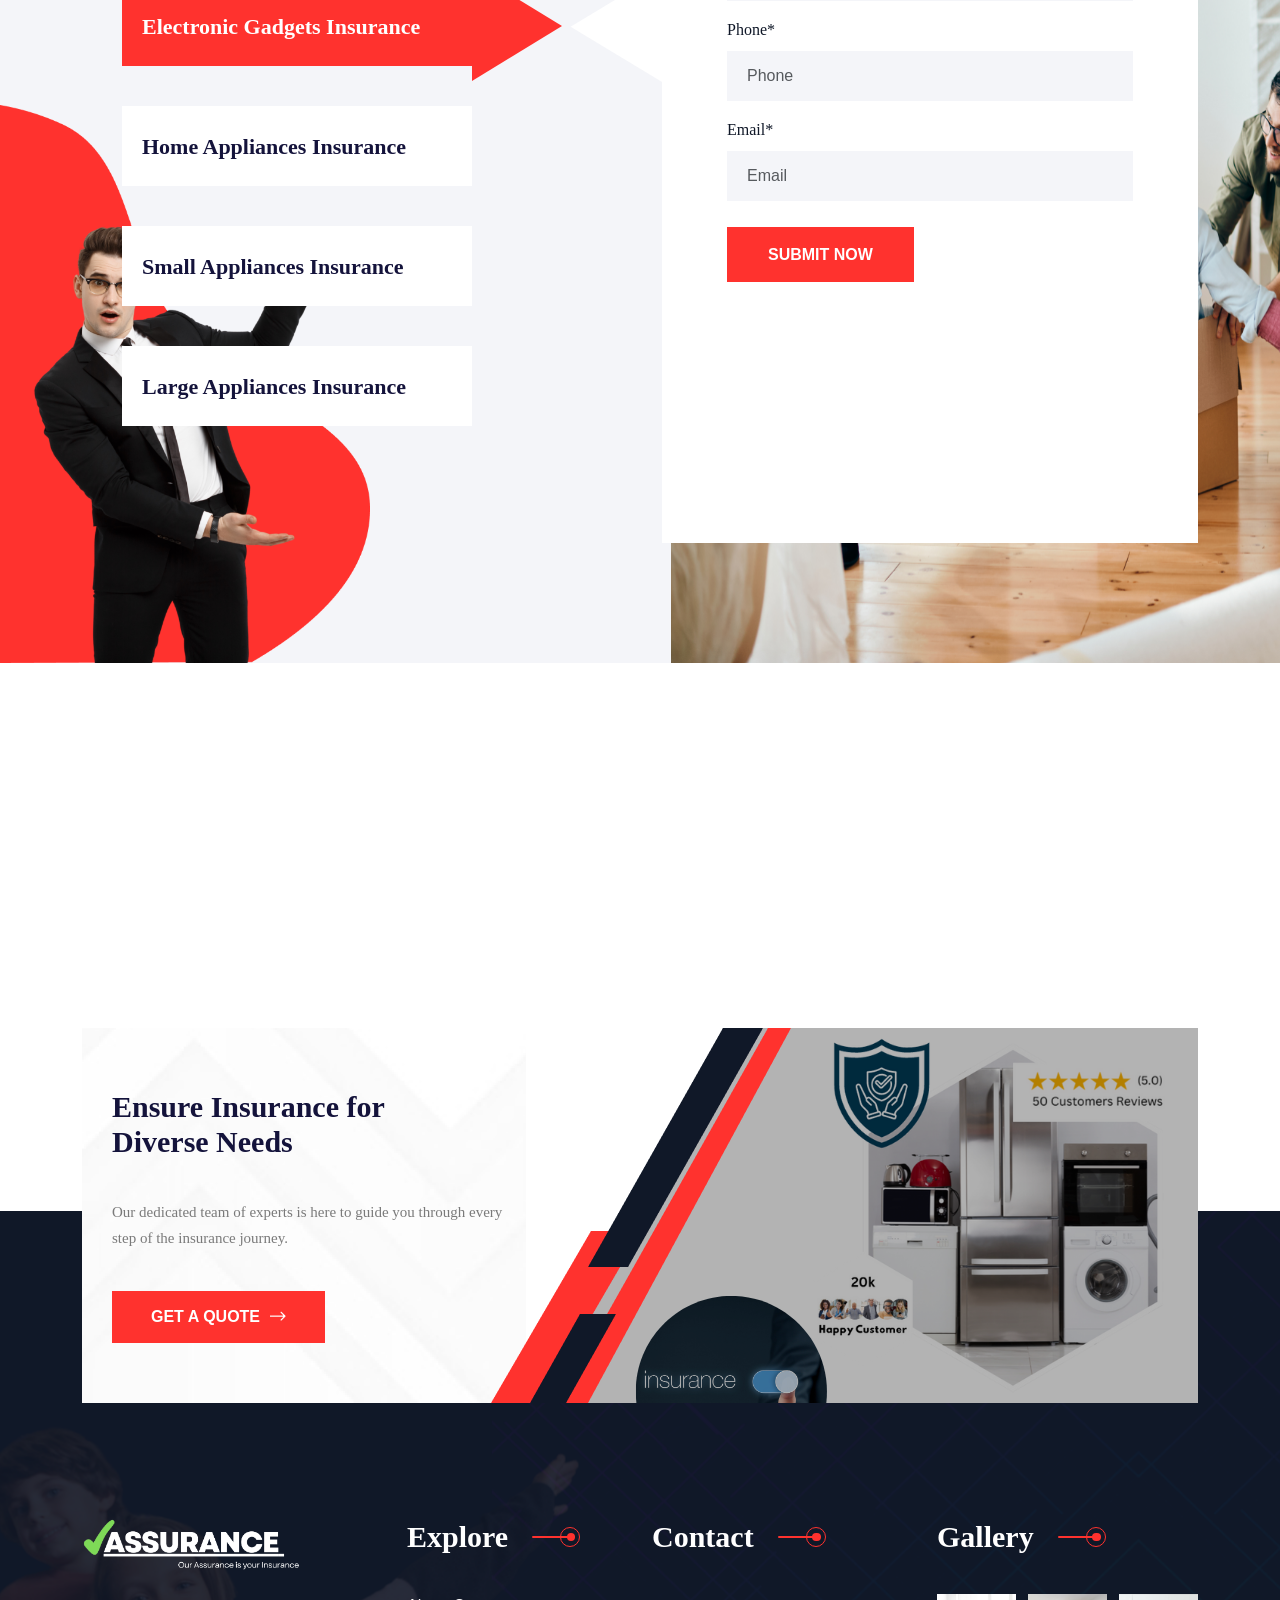
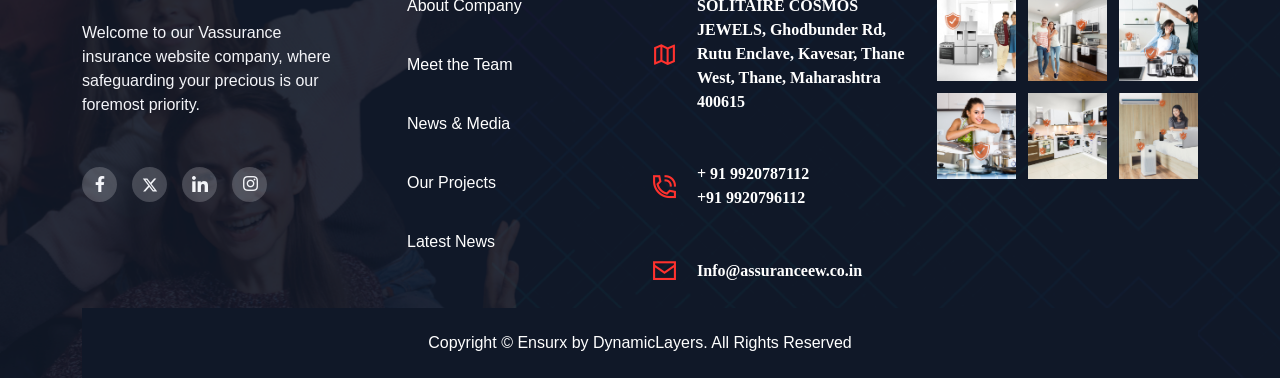
==== commit 3d325d41: "add changes" ====
--- a/about.html
+++ b/about.html
@@ -77,7 +77,7 @@
                     </div>
                     <div class="content">
                         <h3>Requesting A Call</h3>
-                        <a href="tel:(880)123456789">+880 123 456 789</a> 
+                        <a href="tel:9920796112">+ 91 9920796112</a> 
                     </div>
                     <span class="divider_small_2"></span>
                     <span class="divider_big_2"></span>
@@ -791,20 +791,19 @@
              <div class="footer_contact_wrapper">
               <i class="ensurx-footer-map"></i>
               <div class="footer_contact_info">
-                <a href="#">280 Granite Run Drive <br> SuiteHobert, LA 90010, USA.</a>
+                <a href="#"> SOLITAIRE COSMOS JEWELS, Ghodbunder Rd, Rutu Enclave, Kavesar, Thane West, Thane, Maharashtra 400615</a>
               </div>
              </div>
              <div class="footer_contact_wrapper">
               <i class="ensurx-footer-call"></i>
               <div class="footer_contact_info">
-                <a href="tel:+880123456787">+880 123 456 787</a>
-                <a href="tel:+008123456789">+008 123 456 789</a>
+                <a href="tel:+ 91 9920787112">+ 91 9920787112 </a>
+                <a href="tel:+ 91 9920796112">+91 9920796112 </a>
               </div>
              </div>
              <div class="footer_contact_wrapper">
               <i class="ensurx-footer-mail"></i>
               <div class="footer_contact_info">
-                <a href="Info@assuranceew.co.in">Info@assuranceew.co.in</a>
                 <a href="Info@assuranceew.co.in">Info@assuranceew.co.in</a>
               </div>
              </div>
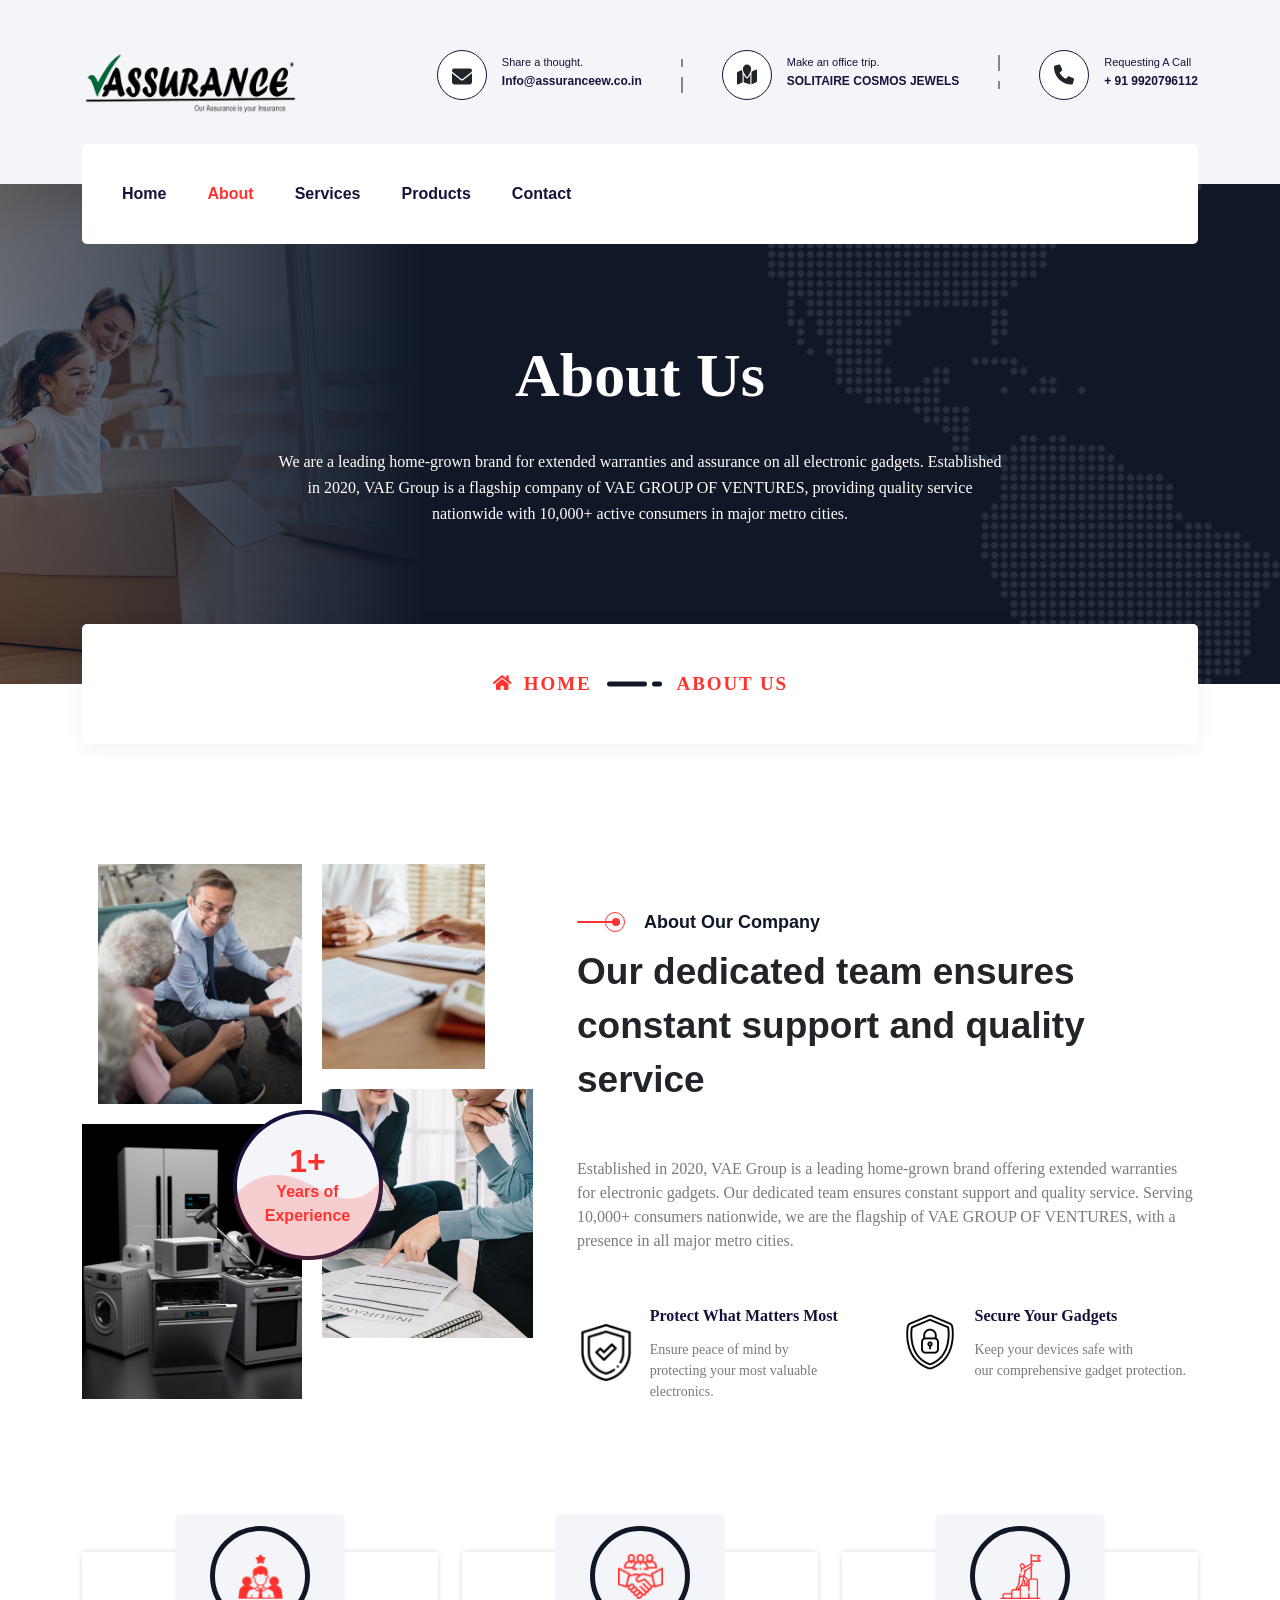
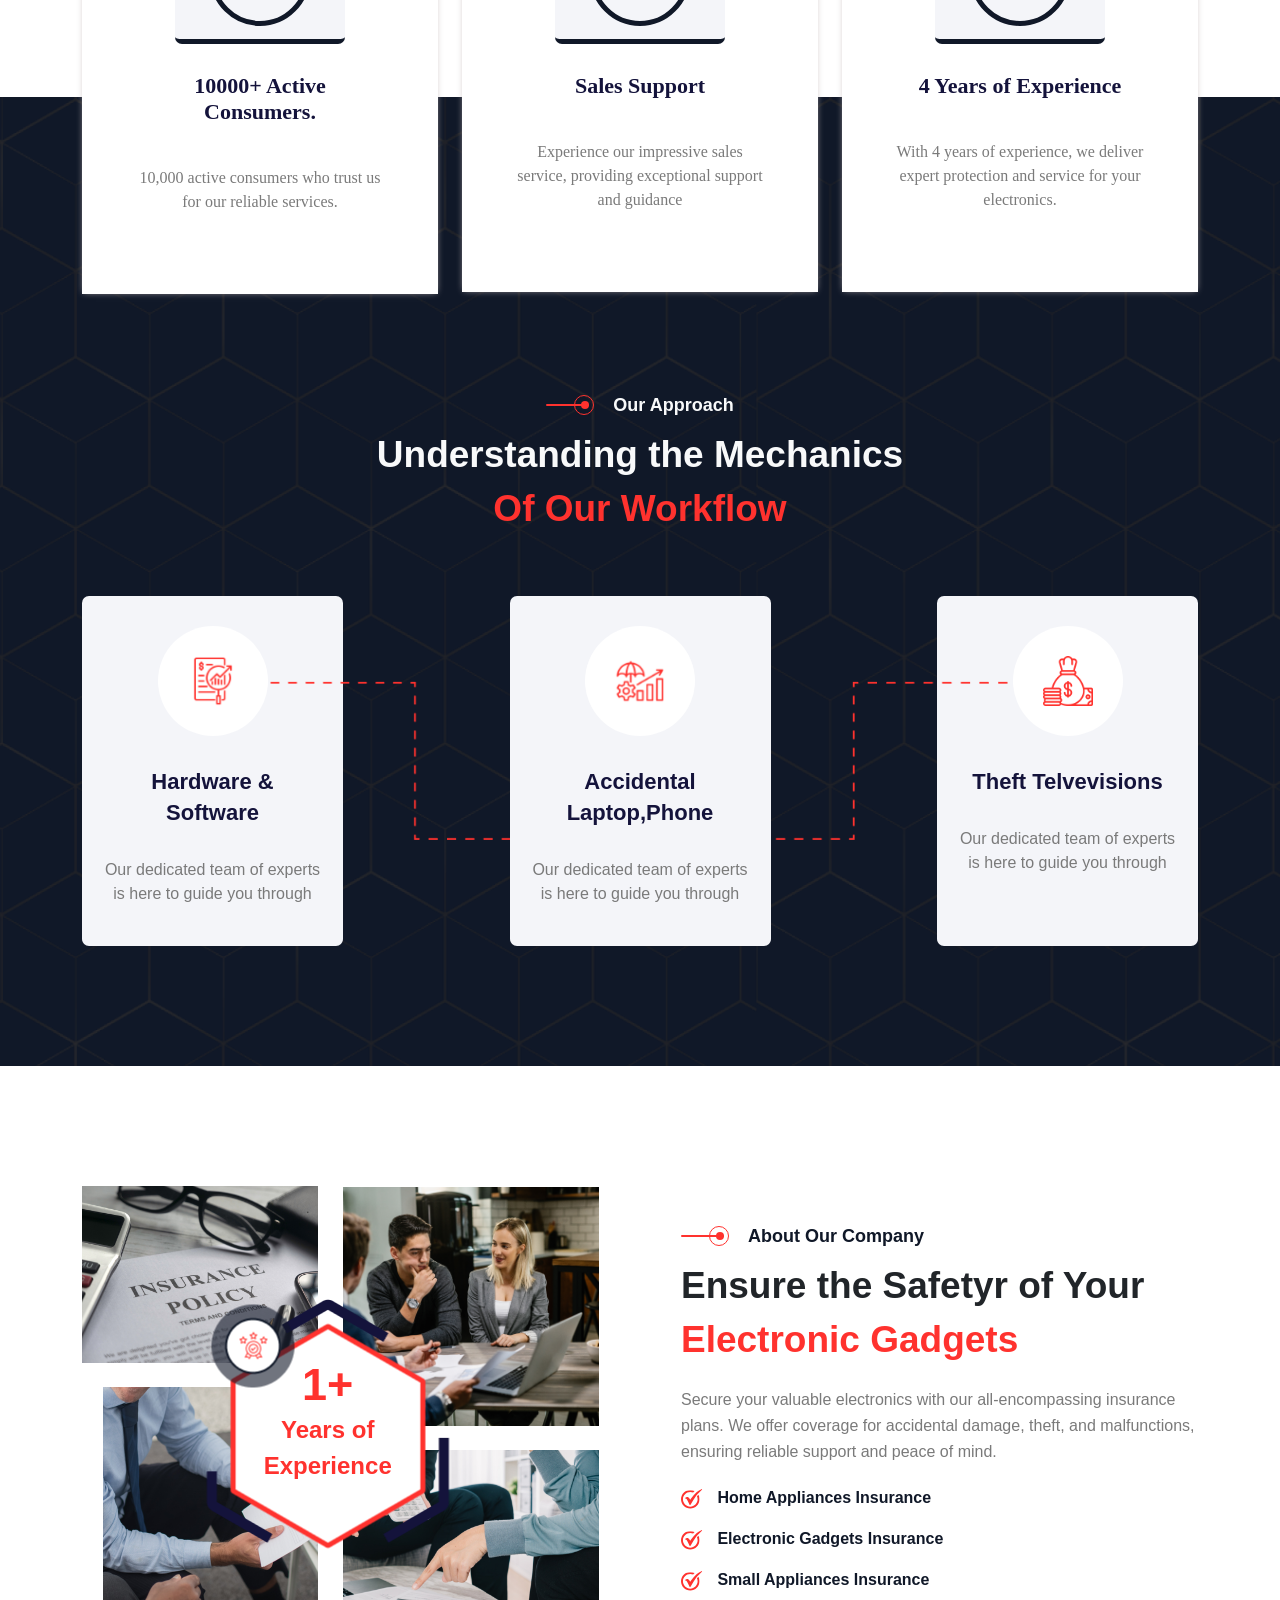
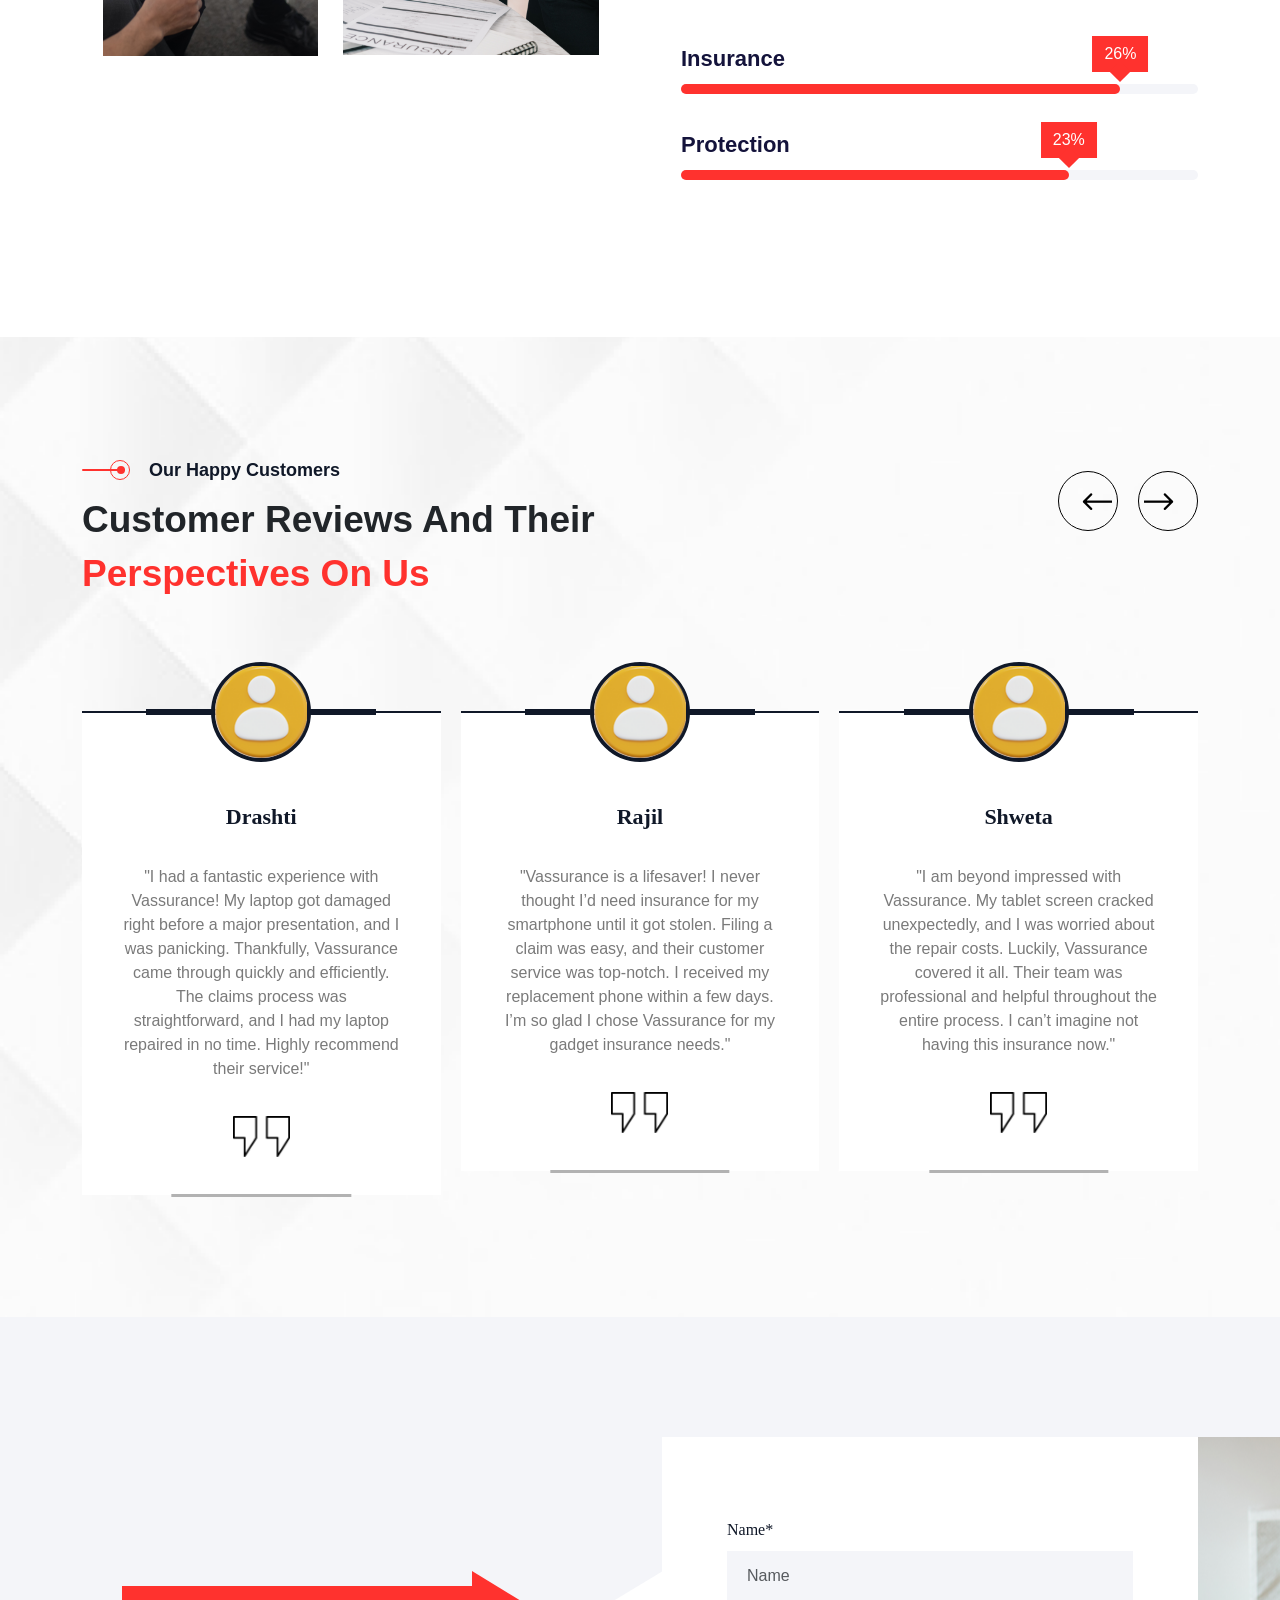
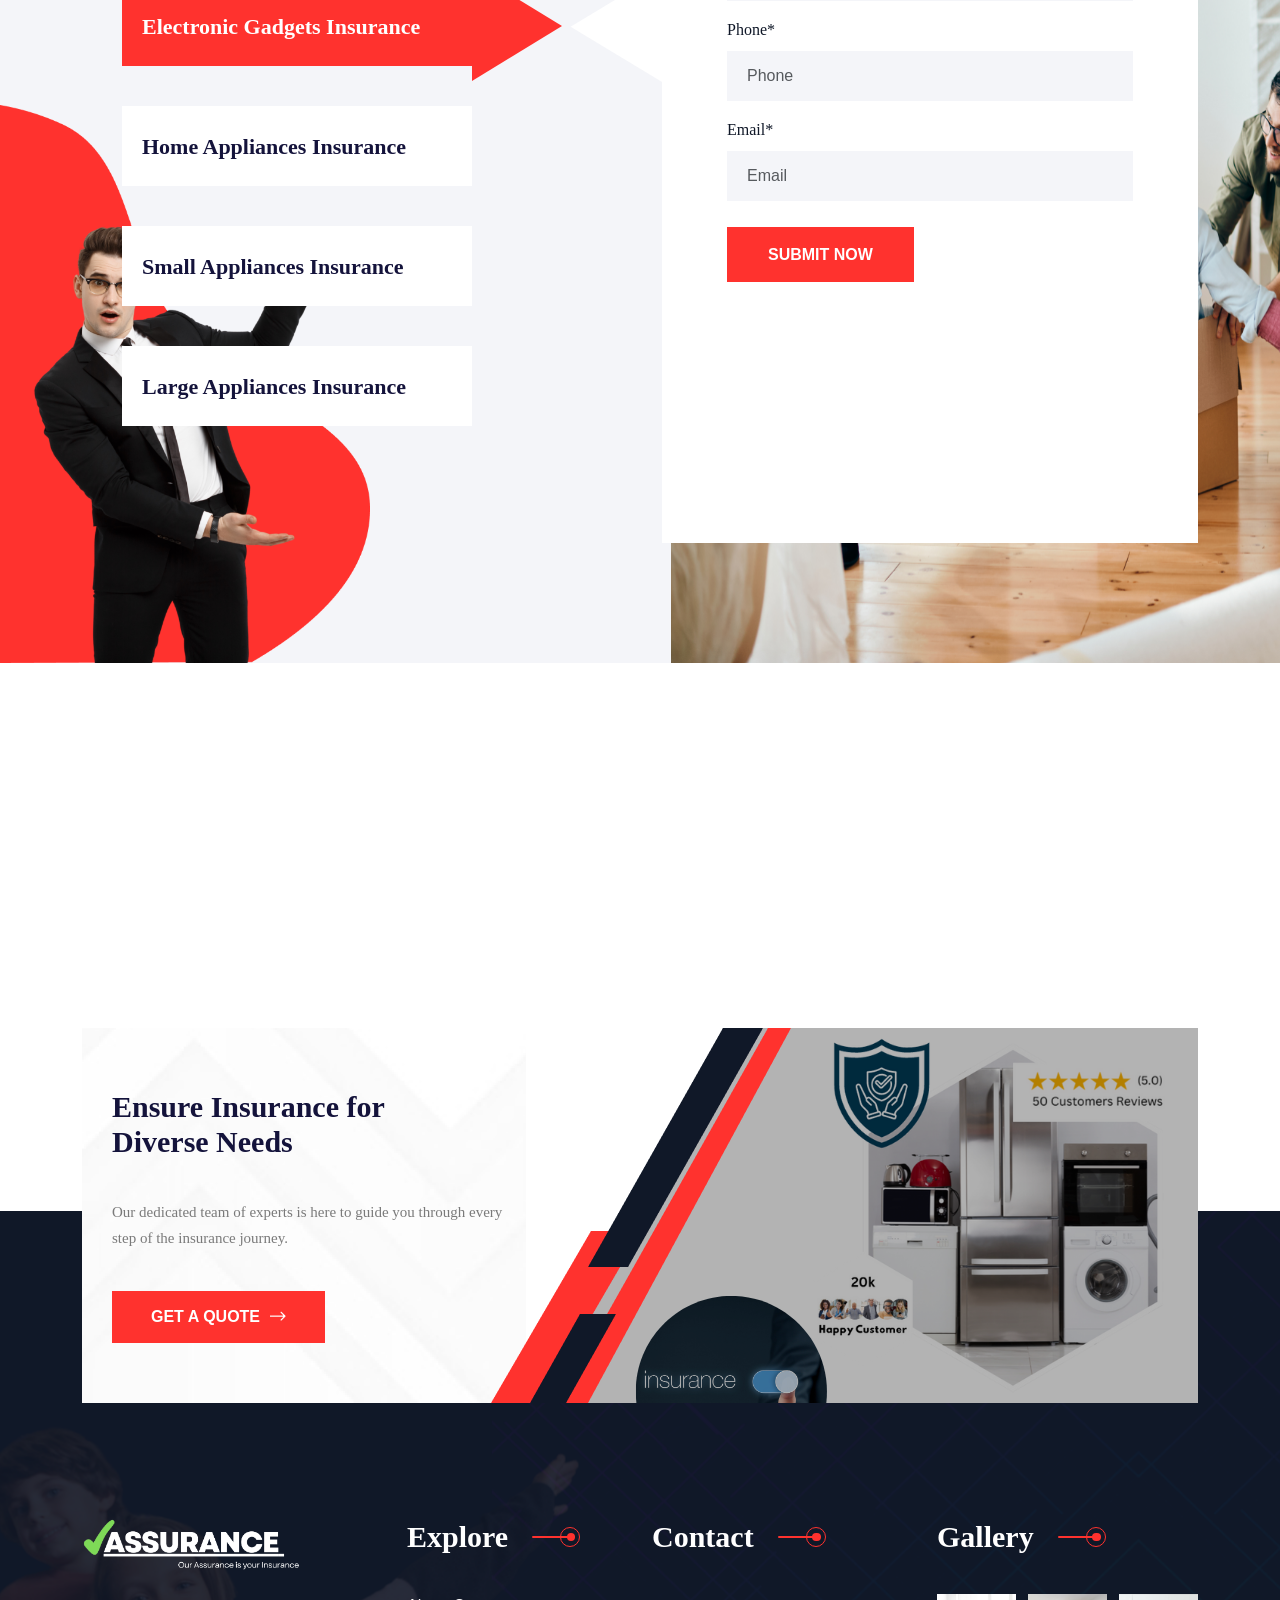
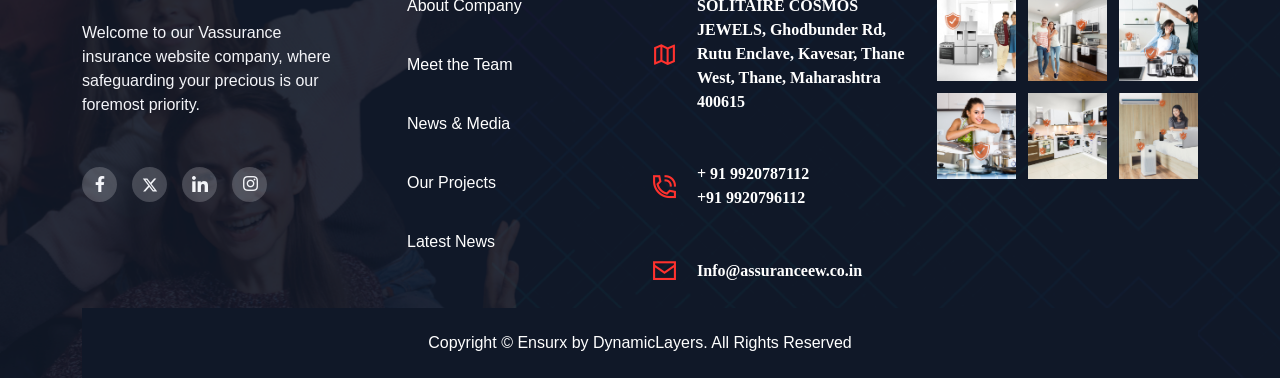
==== commit a49eaff5: "make your office trip change" ====
--- a/about.html
+++ b/about.html
@@ -65,7 +65,7 @@
                     </div>
                     <div class="content">
                         <h3>Make an office trip.</h3>
-                        <a href="#">88 Broklyn Goldern, NY</a> 
+                        <a href="#">SOLITAIRE COSMOS JEWELS </a> 
                     </div> 
                     <span class="divider_big"></span>       
                     <span class="divider_small"></span>
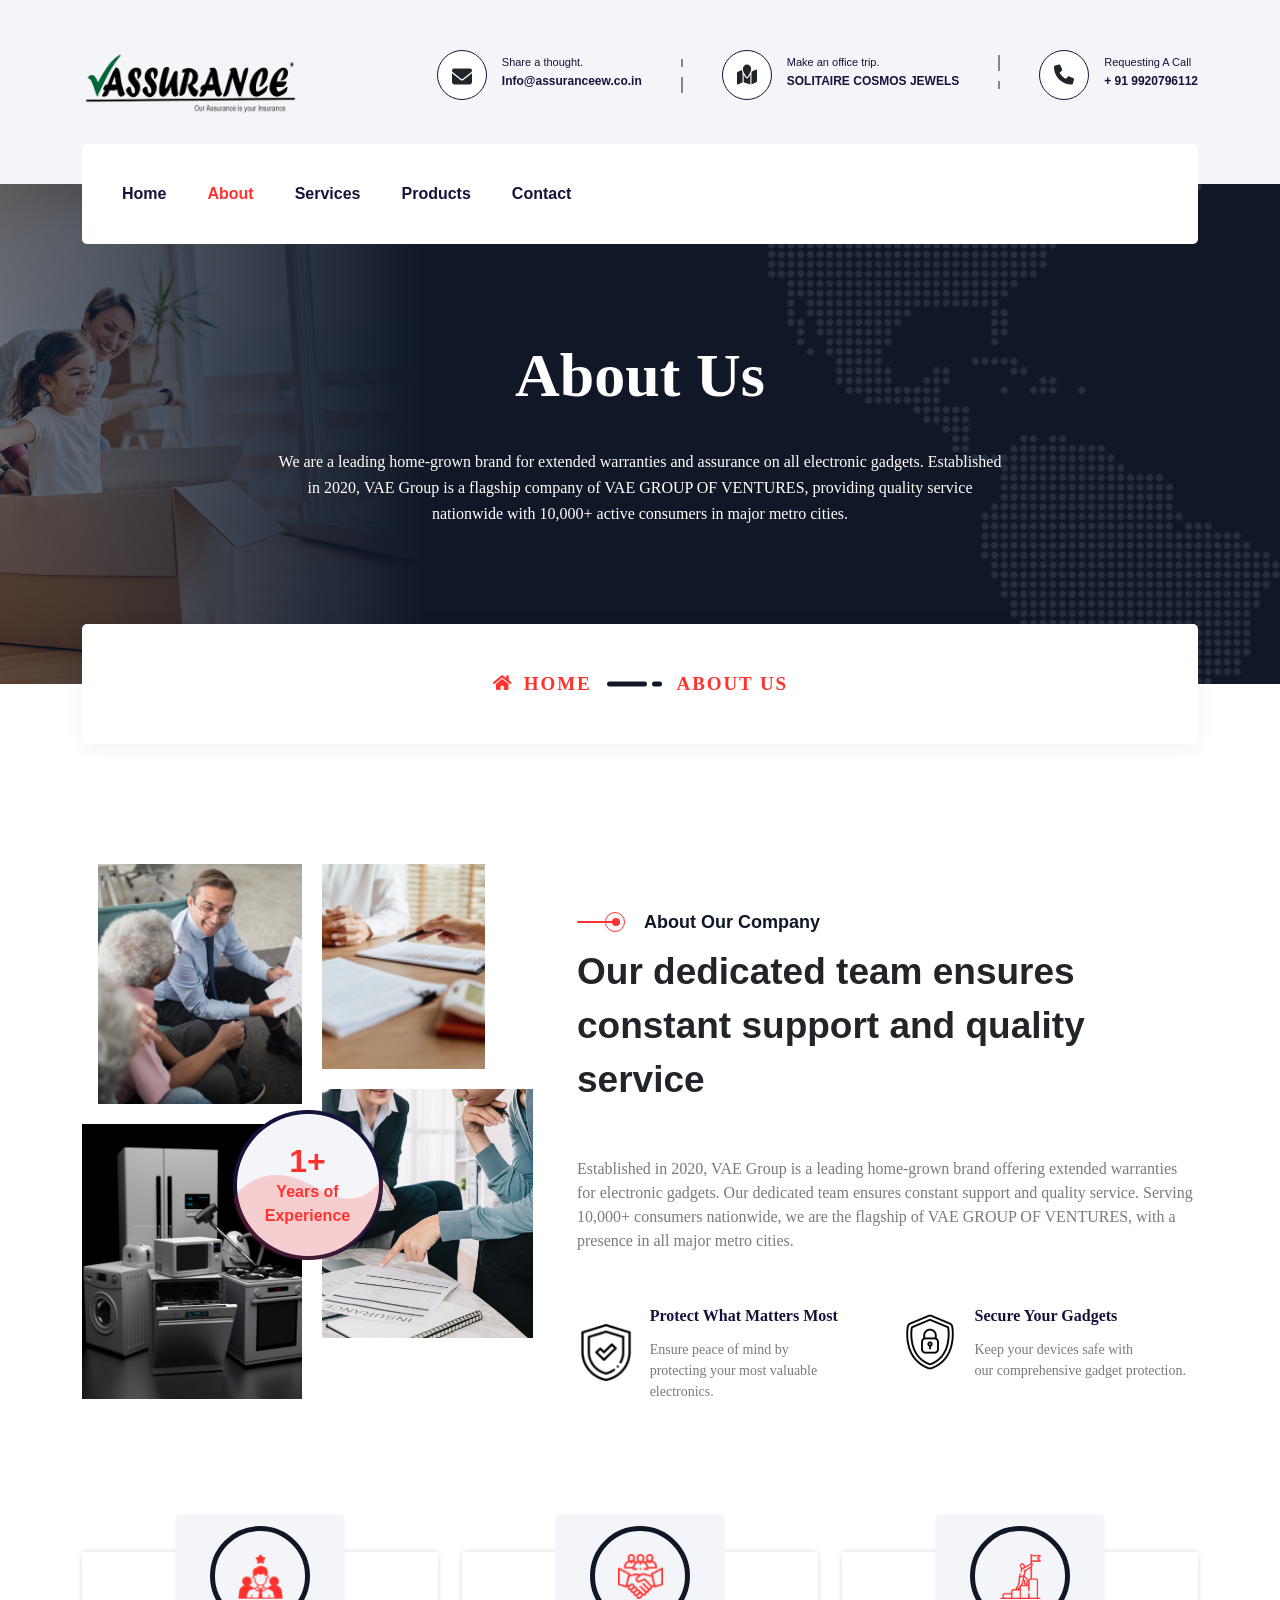
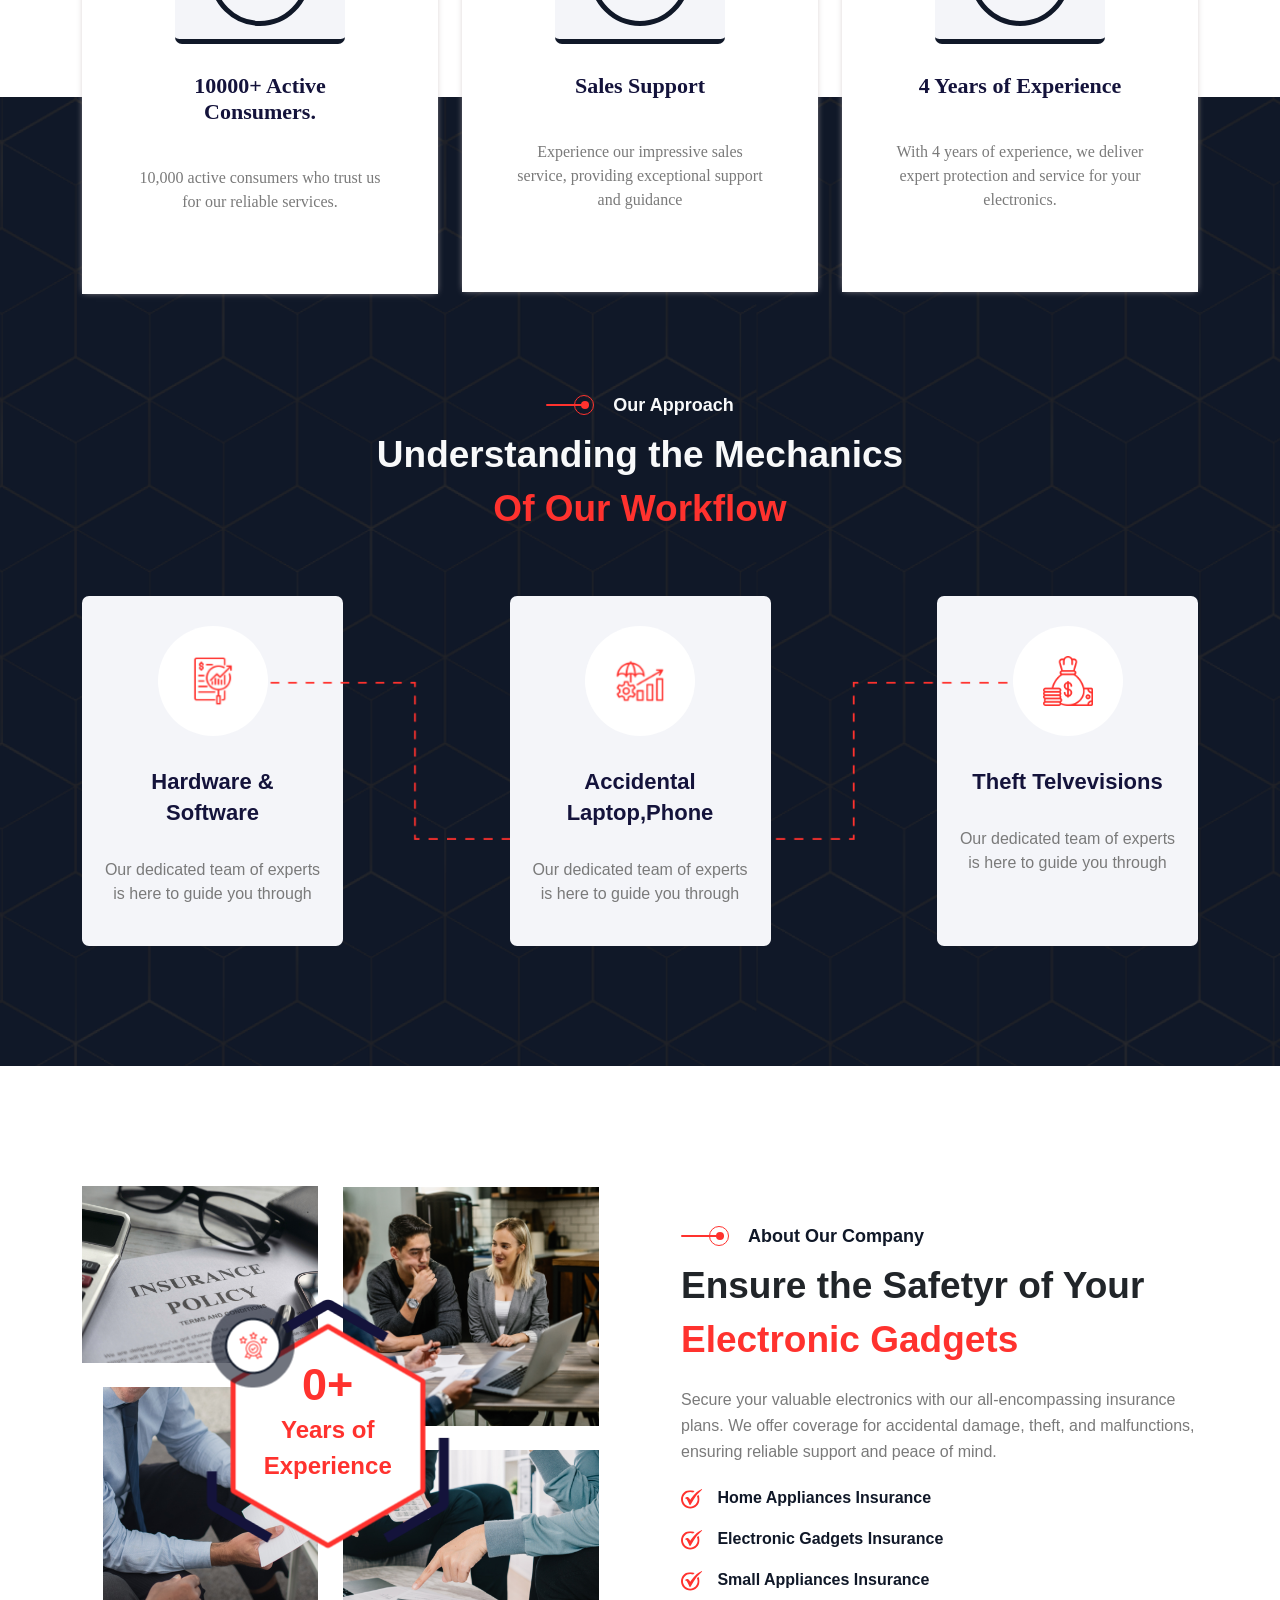
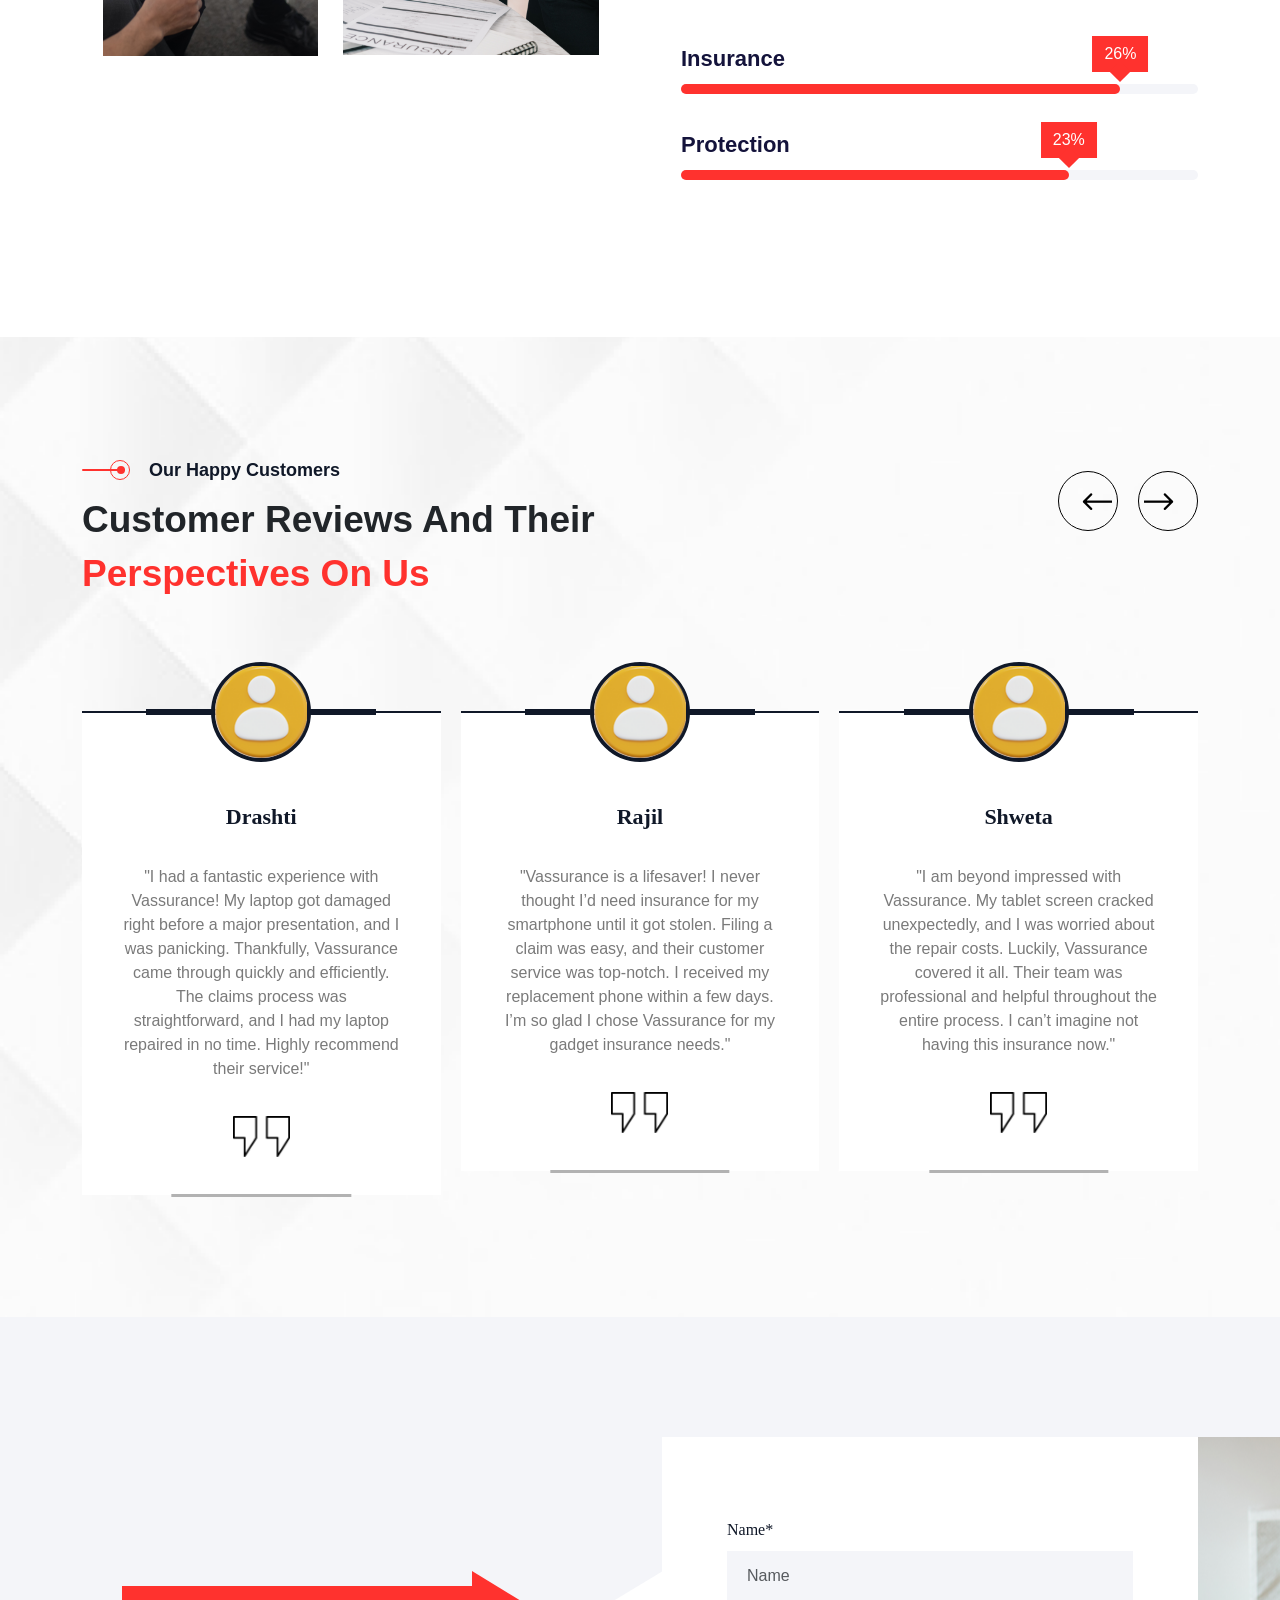
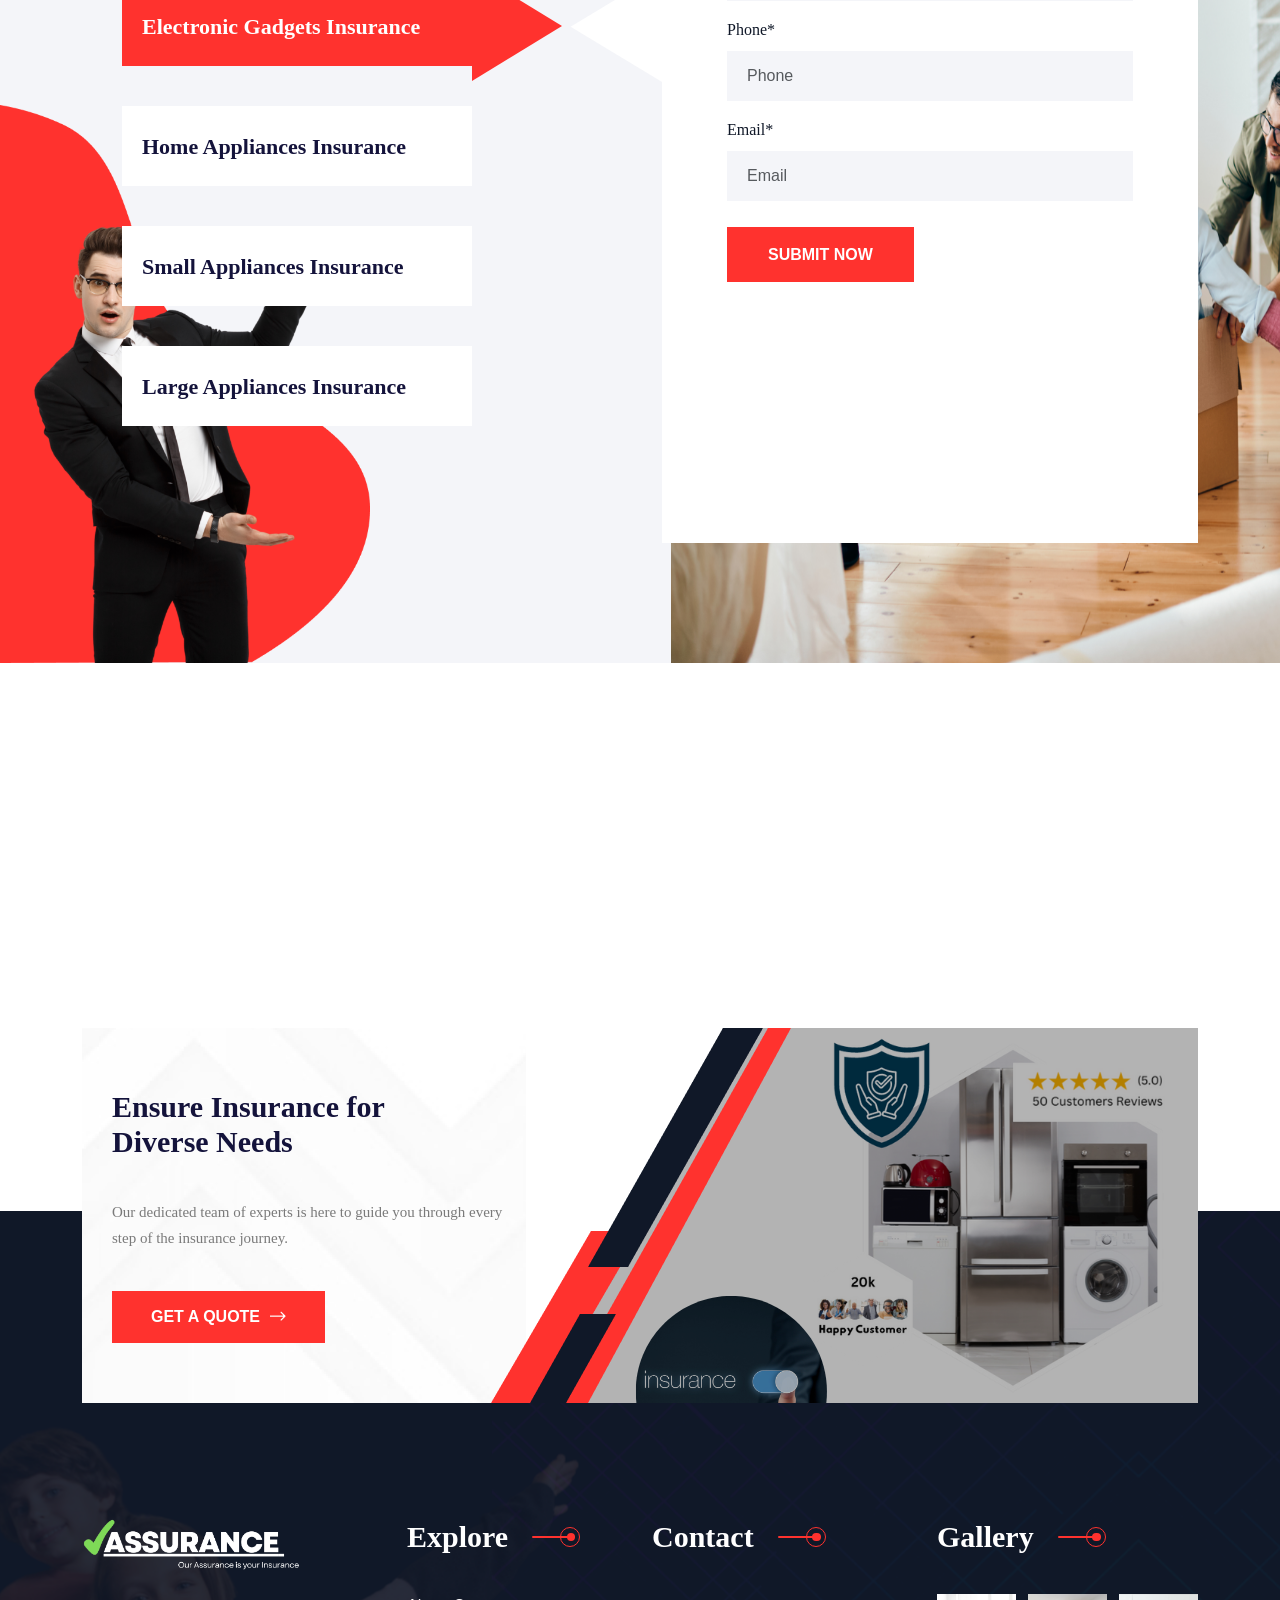
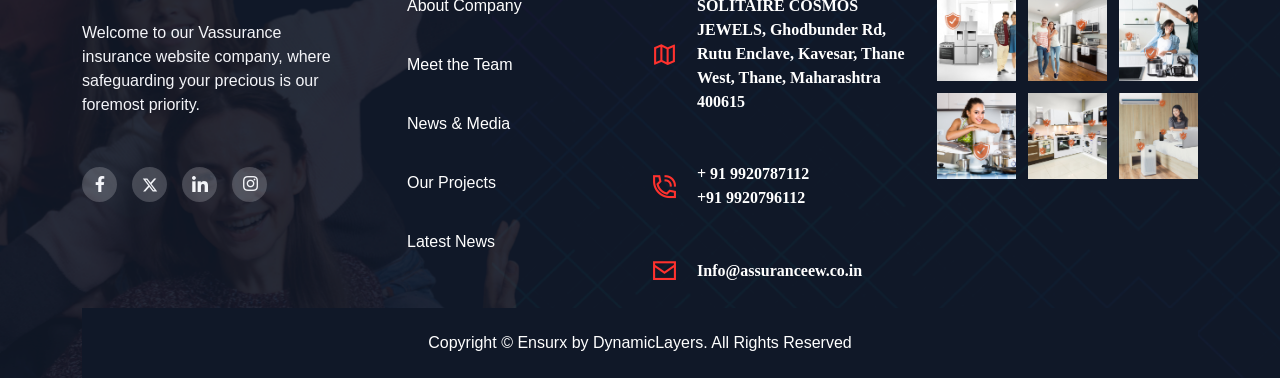
==== commit 1b68860c: "about changes" ====
--- a/about.html
+++ b/about.html
@@ -65,7 +65,7 @@
                     </div>
                     <div class="content">
                         <h3>Make an office trip.</h3>
-                        <a href="#">SOLITAIRE COSMOS JEWELS </a> 
+                        <a href="#">SOLITAIRE COSMOS JEWELS</a> 
                     </div> 
                     <span class="divider_big"></span>       
                     <span class="divider_small"></span>
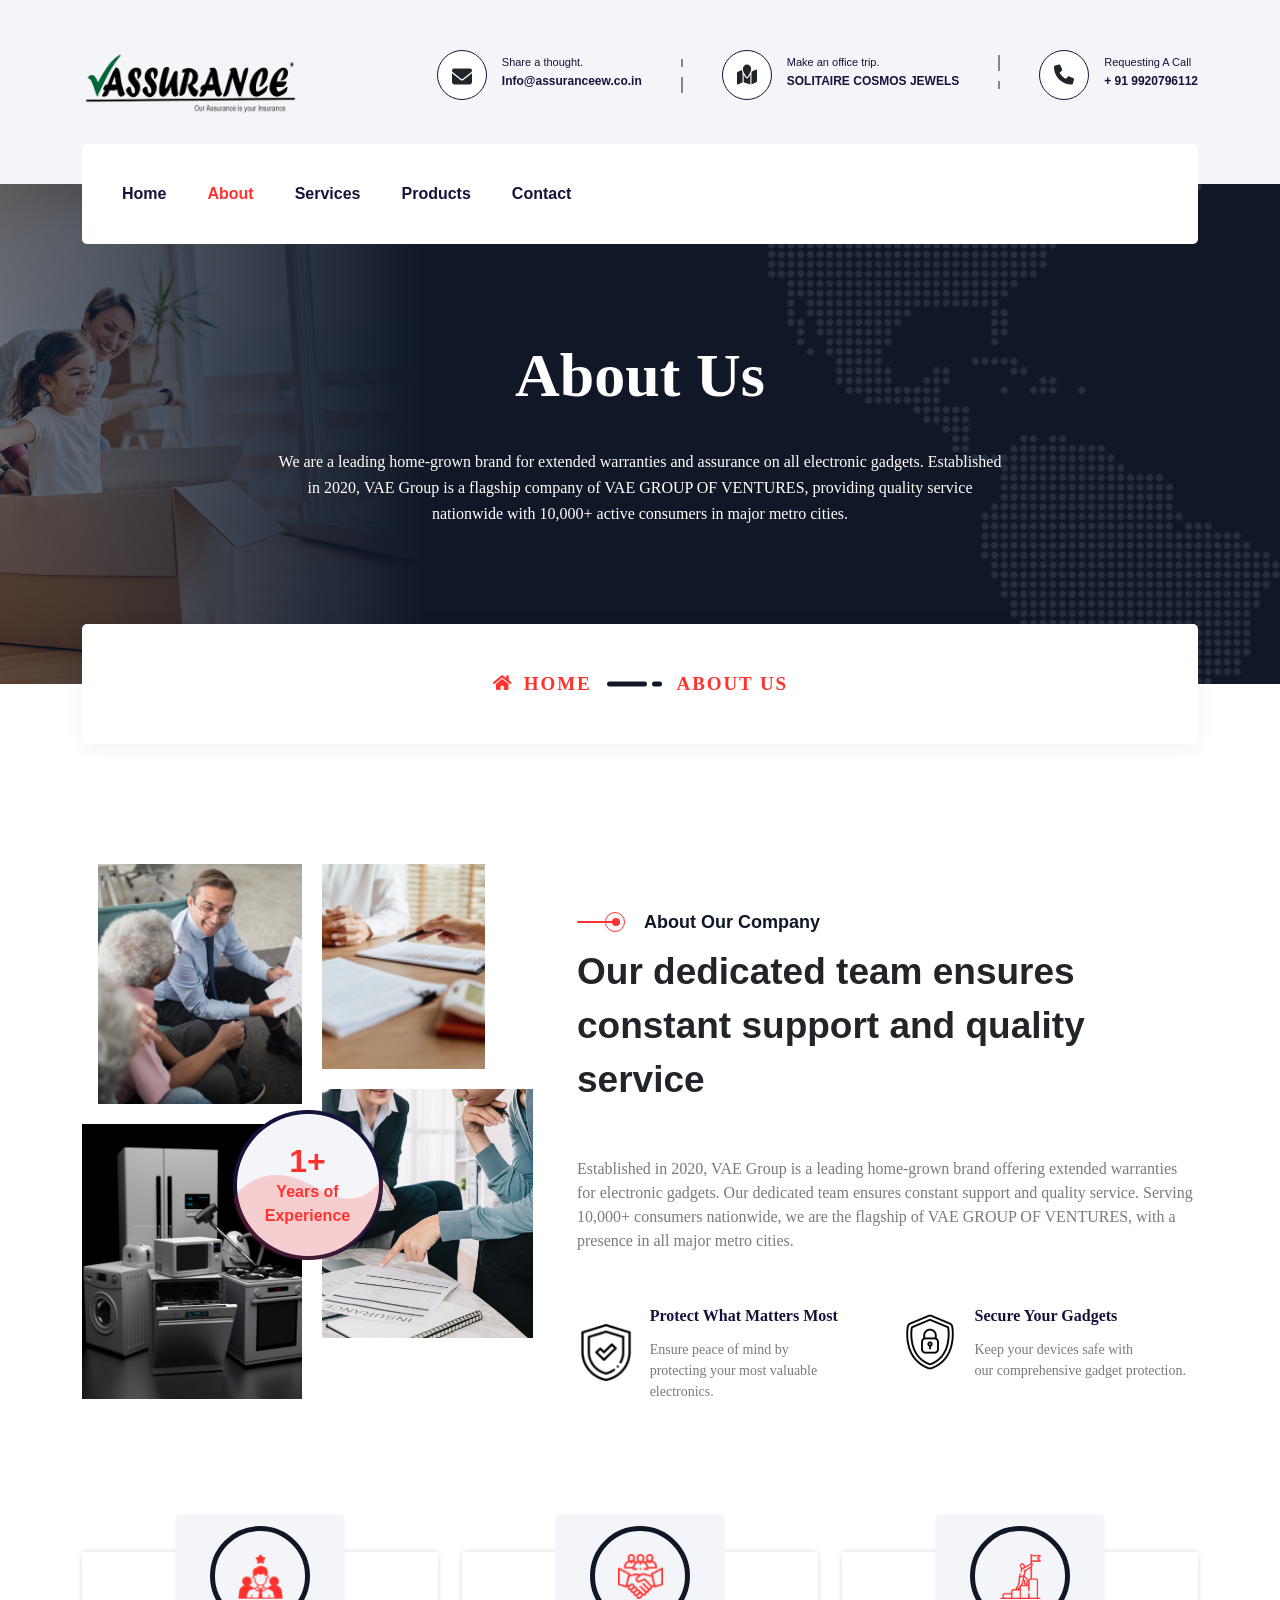
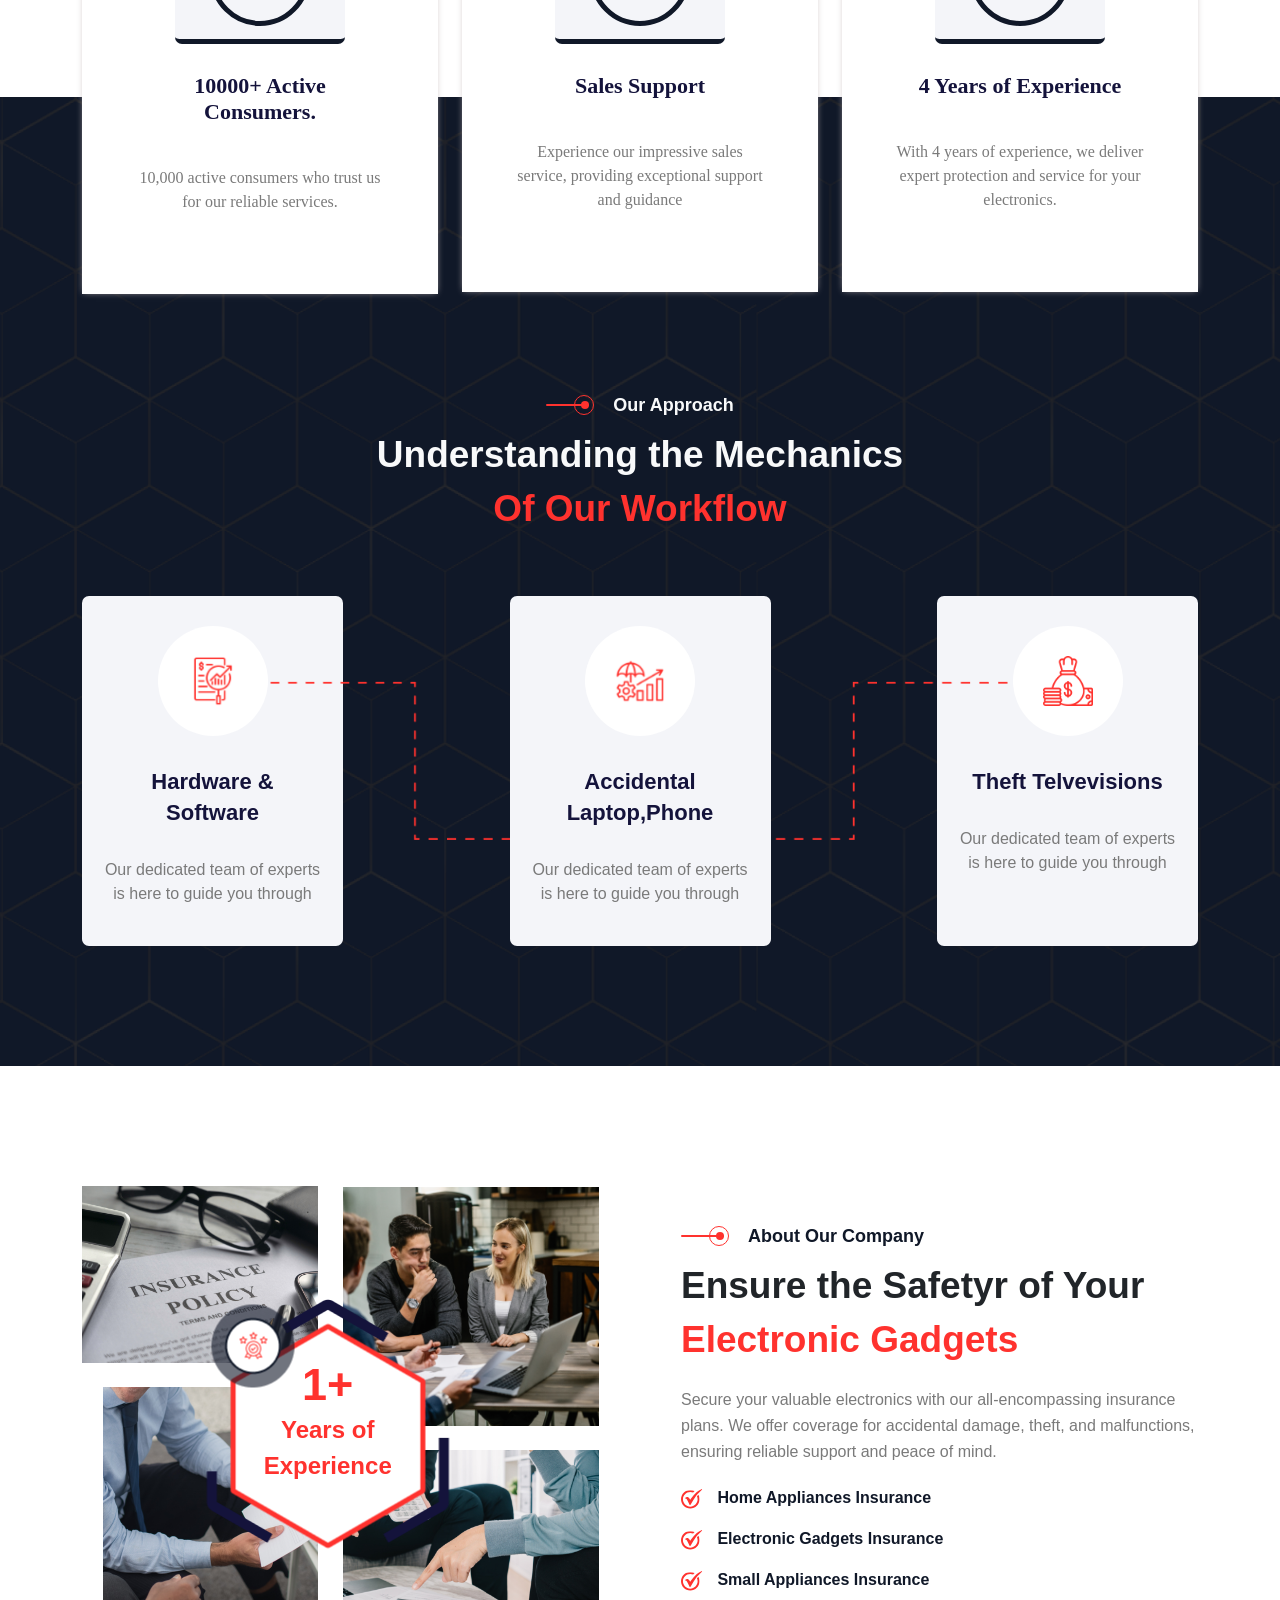
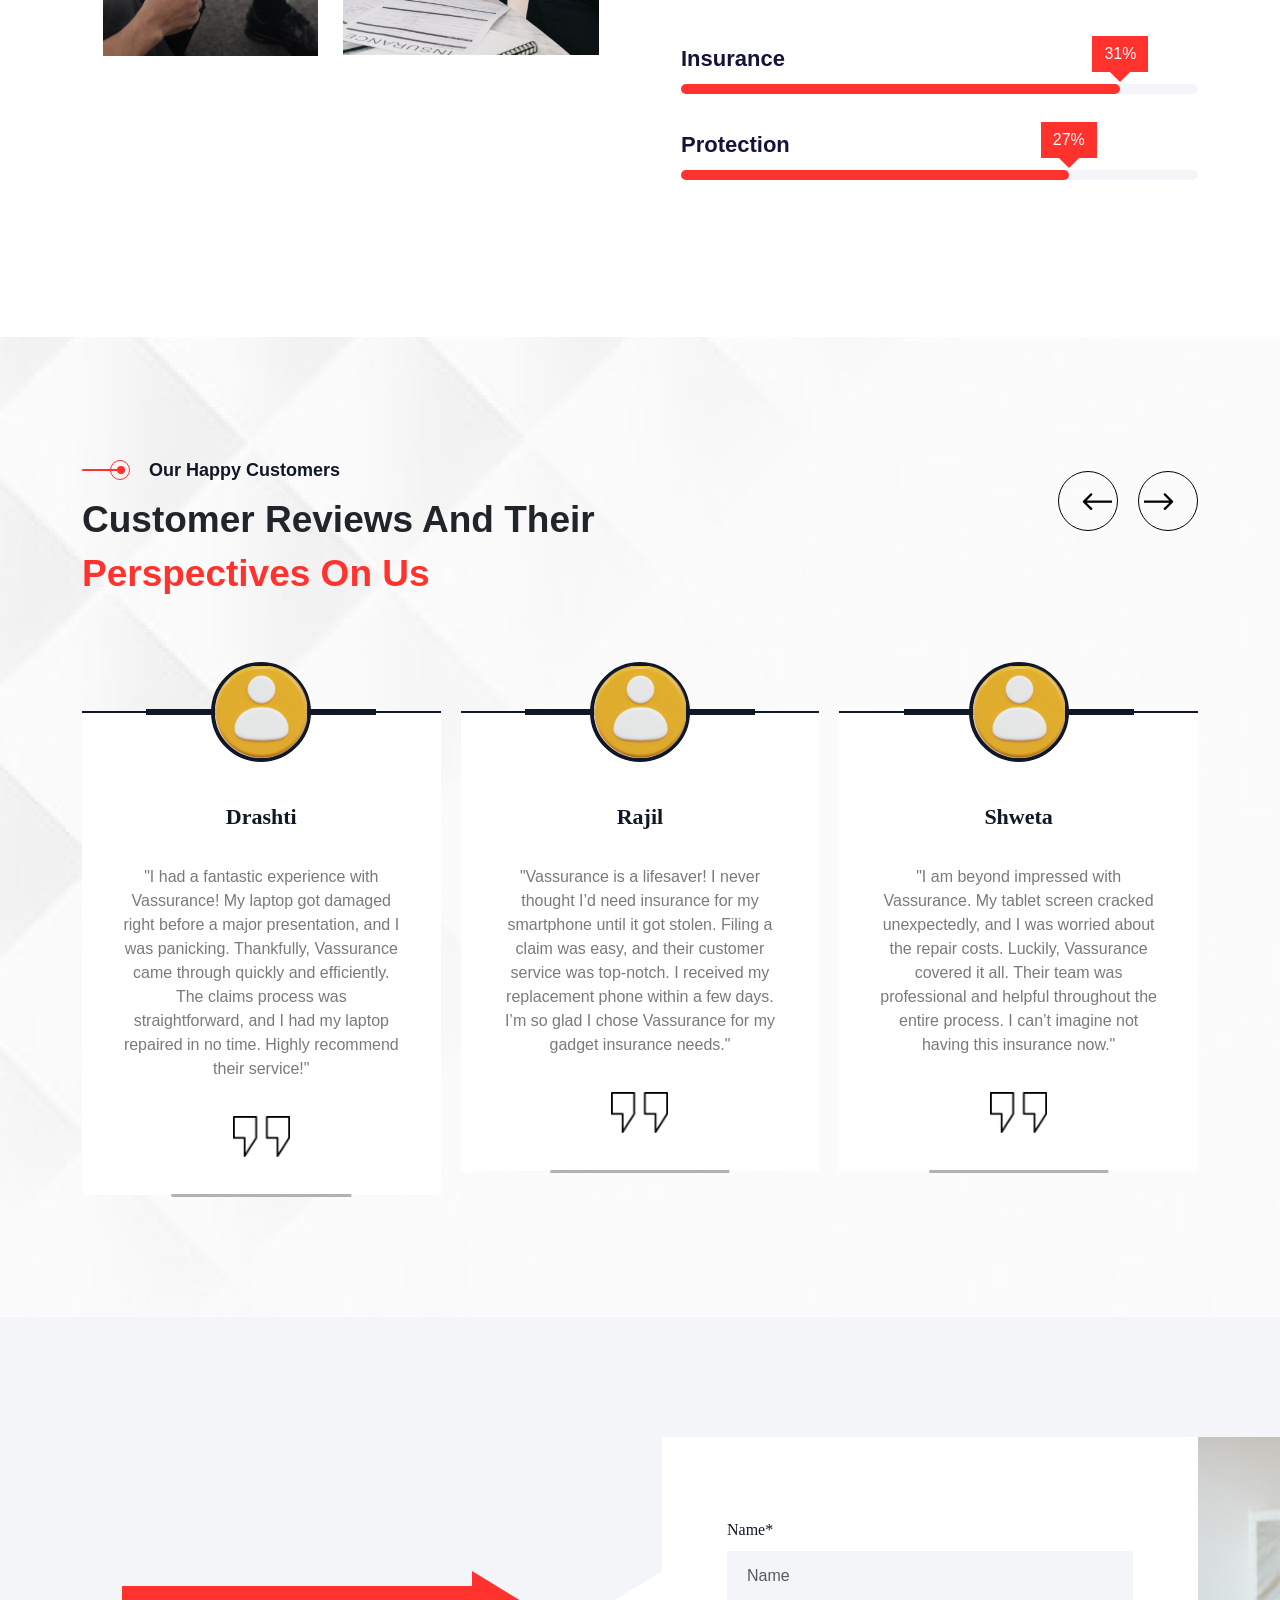
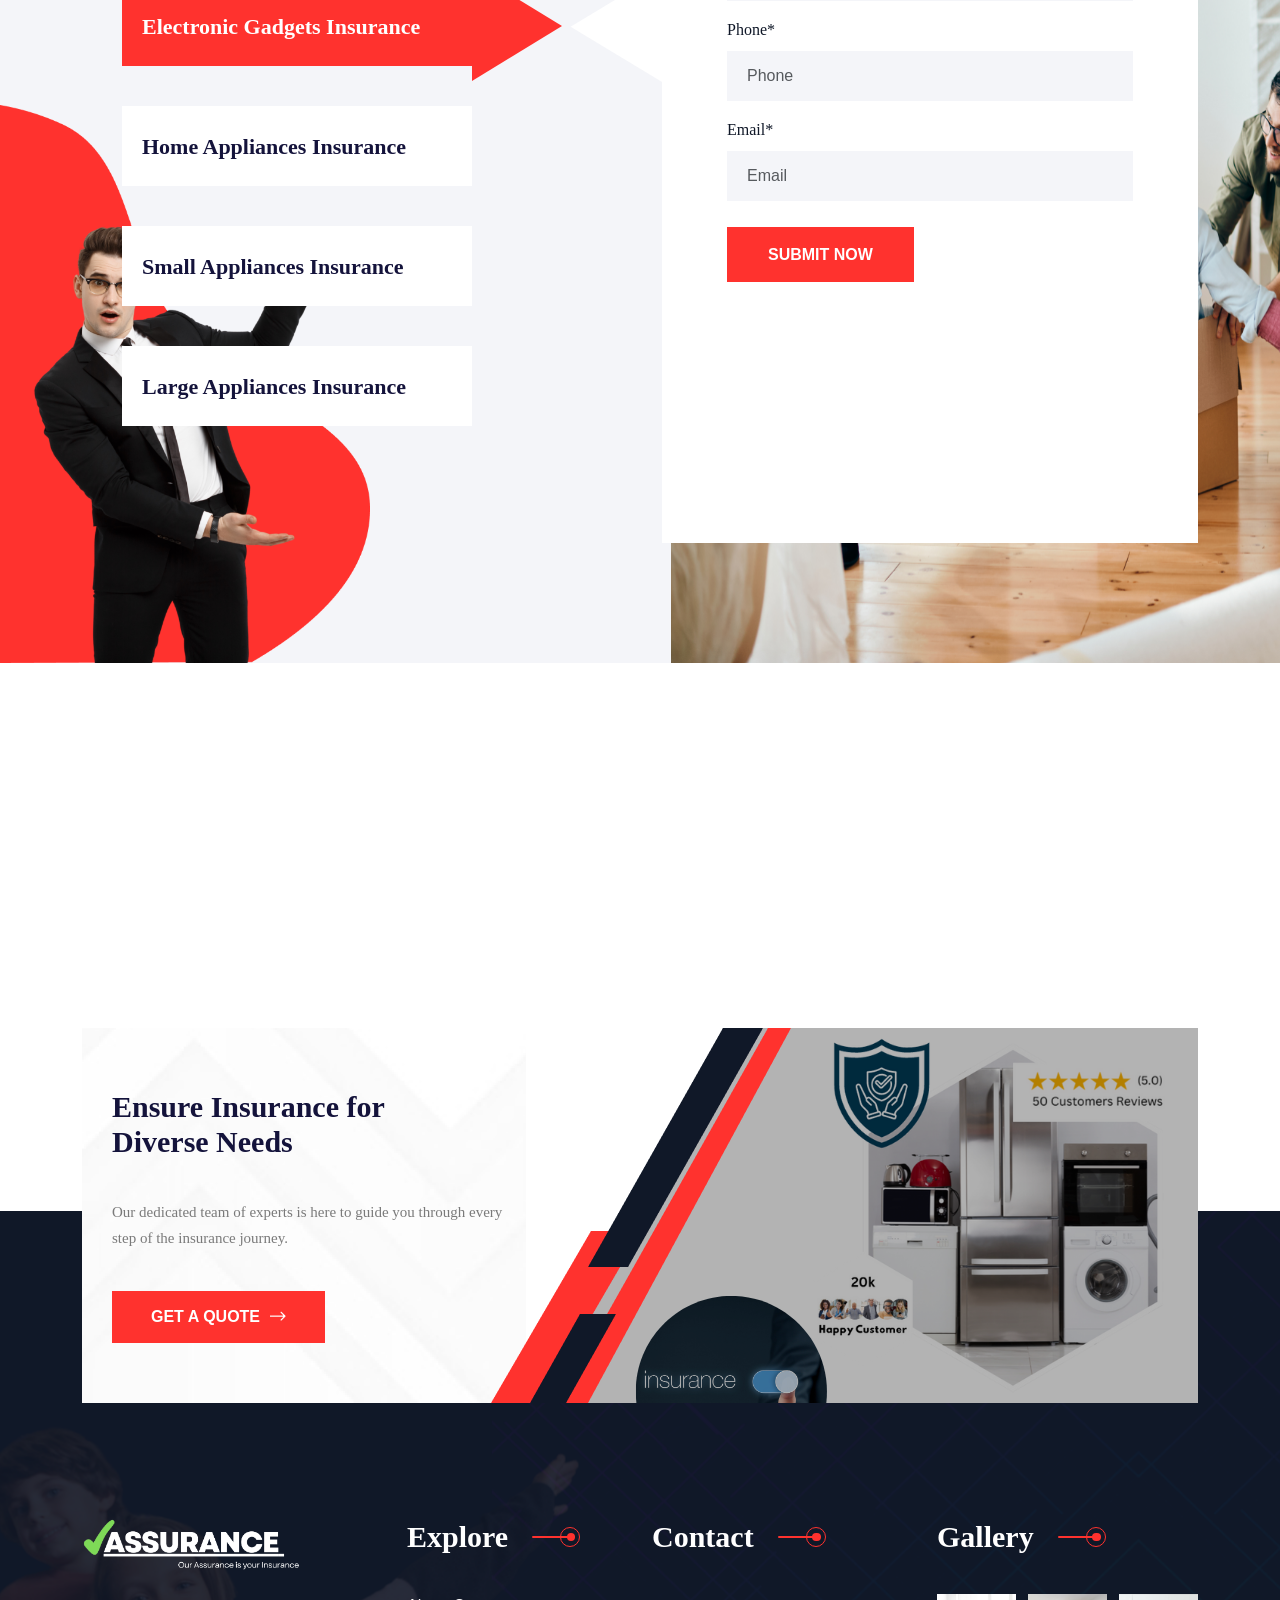
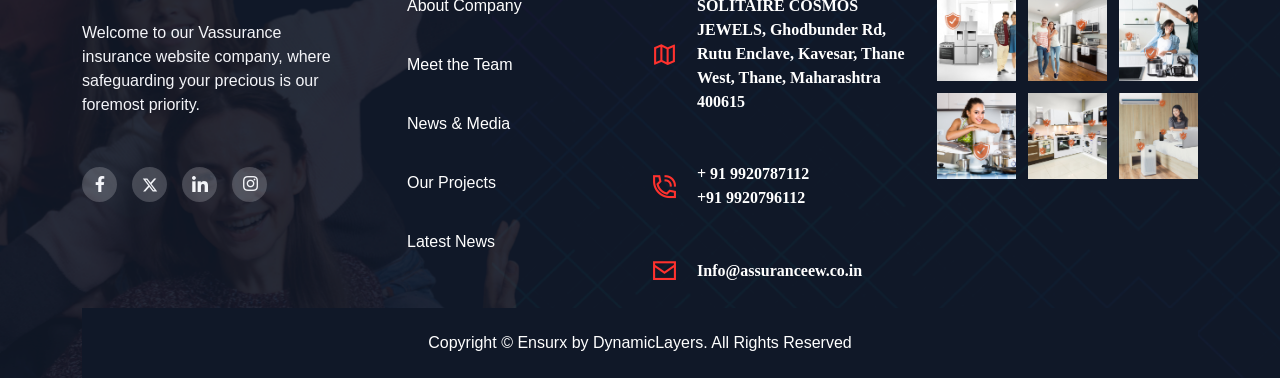
==== commit 3d112b72: "about us form working set" ====
--- a/about.html
+++ b/about.html
@@ -499,7 +499,7 @@
           
             <div class="contact_left nav nav-tabs ms-auto " id="nav-tab" role="tablist">
 
-              <div class="insurance_wrapper nav-link active" id="life_insure_tab" data-bs-toggle="tab" data-bs-target="#life_insure"  role="tab" aria-controls="life_insure" aria-selected="true">
+              <div class="insurance_wrapper nav-link active" id="electronics_gadgets_insurance_tab" data-bs-toggle="tab" data-bs-target="#electronics_gadgets_insurance"  role="tab" aria-controls="electronics_gadgets_insurance" aria-selected="true">
                 <div class="insurance_logo">
                  
                 </div>
@@ -513,7 +513,7 @@
                 </div>
               </div>
 
-              <div class="insurance_wrapper nav-link" id="fire_insure_tab" data-bs-toggle="tab" data-bs-target="#fire_insure"  role="tab" aria-controls="fire_insure" aria-selected="false">
+              <div class="insurance_wrapper nav-link" id="home_appliances_insurance_tab" data-bs-toggle="tab" data-bs-target="#home_appliances_insurance"  role="tab" aria-controls="home_appliances_insurance" aria-selected="false">
                 <div class="insurance_logo">
                   
                 </div>
@@ -527,7 +527,7 @@
               </div>
               </div>
 
-              <div class="insurance_wrapper nav-link" id="car_insure_tab" data-bs-toggle="tab" data-bs-target="#car_insure" role="tab" aria-controls="car_insure" aria-selected="false">
+              <div class="insurance_wrapper nav-link" id="small_appliances_insurance_tab" data-bs-toggle="tab" data-bs-target="#small_appliances_insurance" role="tab" aria-controls="small_appliances_insurance" aria-selected="false">
                 <div class="insurance_logo">
                  
                 </div>
@@ -541,7 +541,7 @@
               </div>
               </div>
 
-              <div class="insurance_wrapper nav-link" id="health_insure_tab" data-bs-toggle="tab" data-bs-target="#health_insure" role="tab" aria-controls="health_insure" aria-selected="false">
+              <div class="insurance_wrapper nav-link" id="large_appliances_insurance_tab" data-bs-toggle="tab" data-bs-target="#large_appliances_insurance" role="tab" aria-controls="large_appliances_insurance" aria-selected="false">
                 <div class="insurance_logo">
                   
                 </div>
@@ -561,122 +561,120 @@
           </div>
 
           <div class="col-lg-6 col-md-12 tab-content" id="nav-tabContent">
-            <div class="contact_right tab-pane fade show active ms-auto" id="life_insure" role="tabpanel" aria-labelledby="life_insure_tab" tabindex="0">
-              
+          <div class="contact_right tab-pane fade show active ms-auto" id="electronics_gadgets_insurance" role="tabpanel" aria-labelledby="electronics_gadgets_insurance_tab" tabindex="0">
               <form class="row g-3">
-                <div class="col-12">
-                  <label  class="form-label">Name*</label>
-                  <input type="text" class="form-control" placeholder="Name">
-                </div>
-                
-                <div class="col-md-12">
-                  <label  class="form-label">Phone*</label>
-                  <input type="number" class="form-control"  placeholder="Phone">
-                </div>
-                <div class="col-md-12">
-                  <label  class="form-label">Email*</label>
-                  <input type="email" class="form-control" placeholder="Email">
-                </div>
-                <div style="height: 10px;width: 10px;"></div>
-                <div class="col-12">
-                 <a href="#" class="common_btn">SUBMIT NOW</a>
-                </div>
+                  <div class="col-12">
+                      <label class="form-label">Name*</label>
+                      <input type="text" class="form-control" placeholder="Name" required>
+                  </div>
+                  <div class="col-md-12">
+                      <label class="form-label">Phone*</label>
+                      <input type="number" class="form-control" placeholder="Phone" required>
+                  </div>
+                  <div class="col-md-12">
+                      <label class="form-label">Email*</label>
+                      <input type="email" class="form-control" placeholder="Email" required>
+                  </div>
+                  <div style="height: 10px;width: 10px;"></div>
+                  <div class="col-12">
+                      <a href="#" class="common_btn" onclick="handleFormSubmit(event, 'electronics_gadgets_insurance')">SUBMIT NOW</a>
+                  </div>
               </form>
-            </div>
-            <div class="contact_right tab-pane fade ms-auto" id="fire_insure" role="tabpanel" aria-labelledby="fire_insure_tab" tabindex="0">
-              
+          </div>
+          <div class="contact_right tab-pane fade ms-auto" id="home_appliances_insurance" role="tabpanel" aria-labelledby="home_appliances_insurance_tab" tabindex="0">
               <form class="row g-3">
-                <div class="col-12">
-                  <label  class="form-label">Name*</label>
-                  <input type="text" class="form-control" placeholder="Name">
-                </div>
-                
-                <div class="col-md-12">
-                  <label  class="form-label">Phone*</label>
-                  <input type="number" class="form-control"  placeholder="Phone">
-                </div>
-                <div class="col-md-12">
-                  <label  class="form-label">Email*</label>
-                  <input type="email" class="form-control" placeholder="Email">
-                </div>
-                <div style="height: 10px;width: 10px;"></div>
-                <div class="col-12">
-                 <a href="#" class="common_btn">SUBMIT NOW</a>
-                </div>
+                  <div class="col-12">
+                      <label class="form-label">Name*</label>
+                      <input type="text" class="form-control" placeholder="Name" required>
+                  </div>
+                  <div class="col-md-12">
+                      <label class="form-label">Phone*</label>
+                      <input type="number" class="form-control" placeholder="Phone" required>
+                  </div>
+                  <div class="col-md-12">
+                      <label class="form-label">Email*</label>
+                      <input type="email" class="form-control" placeholder="Email" required>
+                  </div>
+                  <div style="height: 10px;width: 10px;"></div>
+                  <div class="col-12">
+                      <a href="#" class="common_btn" onclick="handleFormSubmit(event, 'home_appliances_insurance')">SUBMIT NOW</a>
+                  </div>
               </form>
-            </div>
-            <div class="contact_right tab-pane fade ms-auto" id="car_insure" role="tabpanel" aria-labelledby="car_insure_tab" tabindex="0">
-              
+          </div>
+          <div class="contact_right tab-pane fade ms-auto" id="small_appliances_insurance" role="tabpanel" aria-labelledby="small_appliances_insurance_tab" tabindex="0">
               <form class="row g-3">
-                <div class="col-12">
-                  <label  class="form-label">Name*</label>
-                  <input type="text" class="form-control" placeholder="Name">
-                </div>
-                
-                <div class="col-md-12">
-                  <label  class="form-label">Phone*</label>
-                  <input type="number" class="form-control"  placeholder="Phone">
-                </div>
-                <div class="col-md-12">
-                  <label  class="form-label">Email*</label>
-                  <input type="email" class="form-control" placeholder="Email">
-                </div>
-                <div style="height: 10px;width: 10px;"></div>
-                <div class="col-12">
-                 <a href="#" class="common_btn">SUBMIT NOW</a>
-                </div>
+                  <div class="col-12">
+                      <label class="form-label">Name*</label>
+                      <input type="text" class="form-control" placeholder="Name" required>
+                  </div>
+                  <div class="col-md-12">
+                      <label class="form-label">Phone*</label>
+                      <input type="number" class="form-control" placeholder="Phone" required>
+                  </div>
+                  <div class="col-md-12">
+                      <label class="form-label">Email*</label>
+                      <input type="email" class="form-control" placeholder="Email" required>
+                  </div>
+                  <div style="height: 10px;width: 10px;"></div>
+                  <div class="col-12">
+                      <a href="#" class="common_btn" onclick="handleFormSubmit(event, 'small_appliances_insurance')">SUBMIT NOW</a>
+                  </div>
               </form>
-            </div>
-            <div class="contact_right tab-pane fade ms-auto" id="health_insure" role="tabpanel" aria-labelledby="health_insure_tab" tabindex="0">
-              
+          </div>
+          <div class="contact_right tab-pane fade ms-auto" id="large_appliances_insurance" role="tabpanel" aria-labelledby="large_appliances_insurance_tab" tabindex="0">
               <form class="row g-3">
-                <div class="col-12">
-                  <label  class="form-label">Name*</label>
-                  <input type="text" class="form-control" placeholder="Name">
-                </div>
-                
-                <div class="col-md-12">
-                  <label  class="form-label">Phone*</label>
-                  <input type="number" class="form-control"  placeholder="Phone">
-                </div>
-                <div class="col-md-12">
-                  <label  class="form-label">Email*</label>
-                  <input type="email" class="form-control" placeholder="Email">
-                </div>
-                <div style="height: 10px;width: 10px;"></div>
-                <div class="col-12">
-                 <a href="#" class="common_btn">SUBMIT NOW</a>
-                </div>
+                  <div class="col-12">
+                      <label class="form-label">Name*</label>
+                      <input type="text" class="form-control" placeholder="Name" required>
+                  </div>
+                  <div class="col-md-12">
+                      <label class="form-label">Phone*</label>
+                      <input type="number" class="form-control" placeholder="Phone" required>
+                  </div>
+                  <div class="col-md-12">
+                      <label class="form-label">Email*</label>
+                      <input type="email" class="form-control" placeholder="Email" required>
+                  </div>
+                  <div style="height: 10px;width: 10px;"></div>
+                  <div class="col-12">
+                      <a href="#" class="common_btn" onclick="handleFormSubmit(event, 'large_appliances_insurance')">SUBMIT NOW</a>
+                  </div>
               </form>
-            </div>
-            <div class="contact_right tab-pane fade ms-auto" id="marriage_insure" role="tabpanel" aria-labelledby="marriage_insure_tab" tabindex="0">
-              
-              <form class="row g-3">
-                <div class="col-12">
-                  <label  class="form-label">Name*</label>
-                  <input type="text" class="form-control" placeholder="Name">
-                </div>
-                
-                <div class="col-md-12">
-                  <label  class="form-label">Phone*</label>
-                  <input type="number" class="form-control"  placeholder="Phone">
-                </div>
-                <div class="col-md-12">
-                  <label  class="form-label">Email*</label>
-                  <input type="email" class="form-control" placeholder="Email">
-                </div>
-                <div style="height: 10px;width: 10px;"></div>
-                <div class="col-12">
-                 <a href="#" class="common_btn">SUBMIT NOW</a>
-                </div>
-              </form>
-            </div>
+          </div>
             
           </div>
           
         </div>
       </div>
- 
+      <script>
+      function handleFormSubmit(event, formId) {
+          event.preventDefault(); // Prevent default link action
+      
+          // Get the form within the specified div
+          var form = document.querySelector(`#${formId} form`);
+          
+          if (!form) {
+              console.error('Form not found!');
+              return;
+          }
+      
+          // Retrieve form data
+          var name = form.querySelector('input[type="text"]').value;
+          var phone = form.querySelector('input[type="number"]').value;
+          var email = form.querySelector('input[type="email"]').value;
+      
+      
+          // Encode the data for URL
+          var message = `Form ID: ${encodeURIComponent(formId)}%0ACampaign ID: ${encodeURIComponent(campaignId)}%0AUser ID: ${encodeURIComponent(userId)}%0AName: ${encodeURIComponent(name)}%0APhone: ${encodeURIComponent(phone)}%0AEmail: ${encodeURIComponent(email)}`;
+      
+          // Define WhatsApp number and URL
+          var whatsappNumber = '919920787112'; // Replace with your WhatsApp number (in international format)
+          var whatsappURL = `https://wa.me/${whatsappNumber}?text=${message}`;
+      
+          // Redirect to WhatsApp
+          window.location.href = whatsappURL;
+      }
+      </script>
     </section>
     <!-- ======= (CONTACT SECTION END) ======= -->
 
